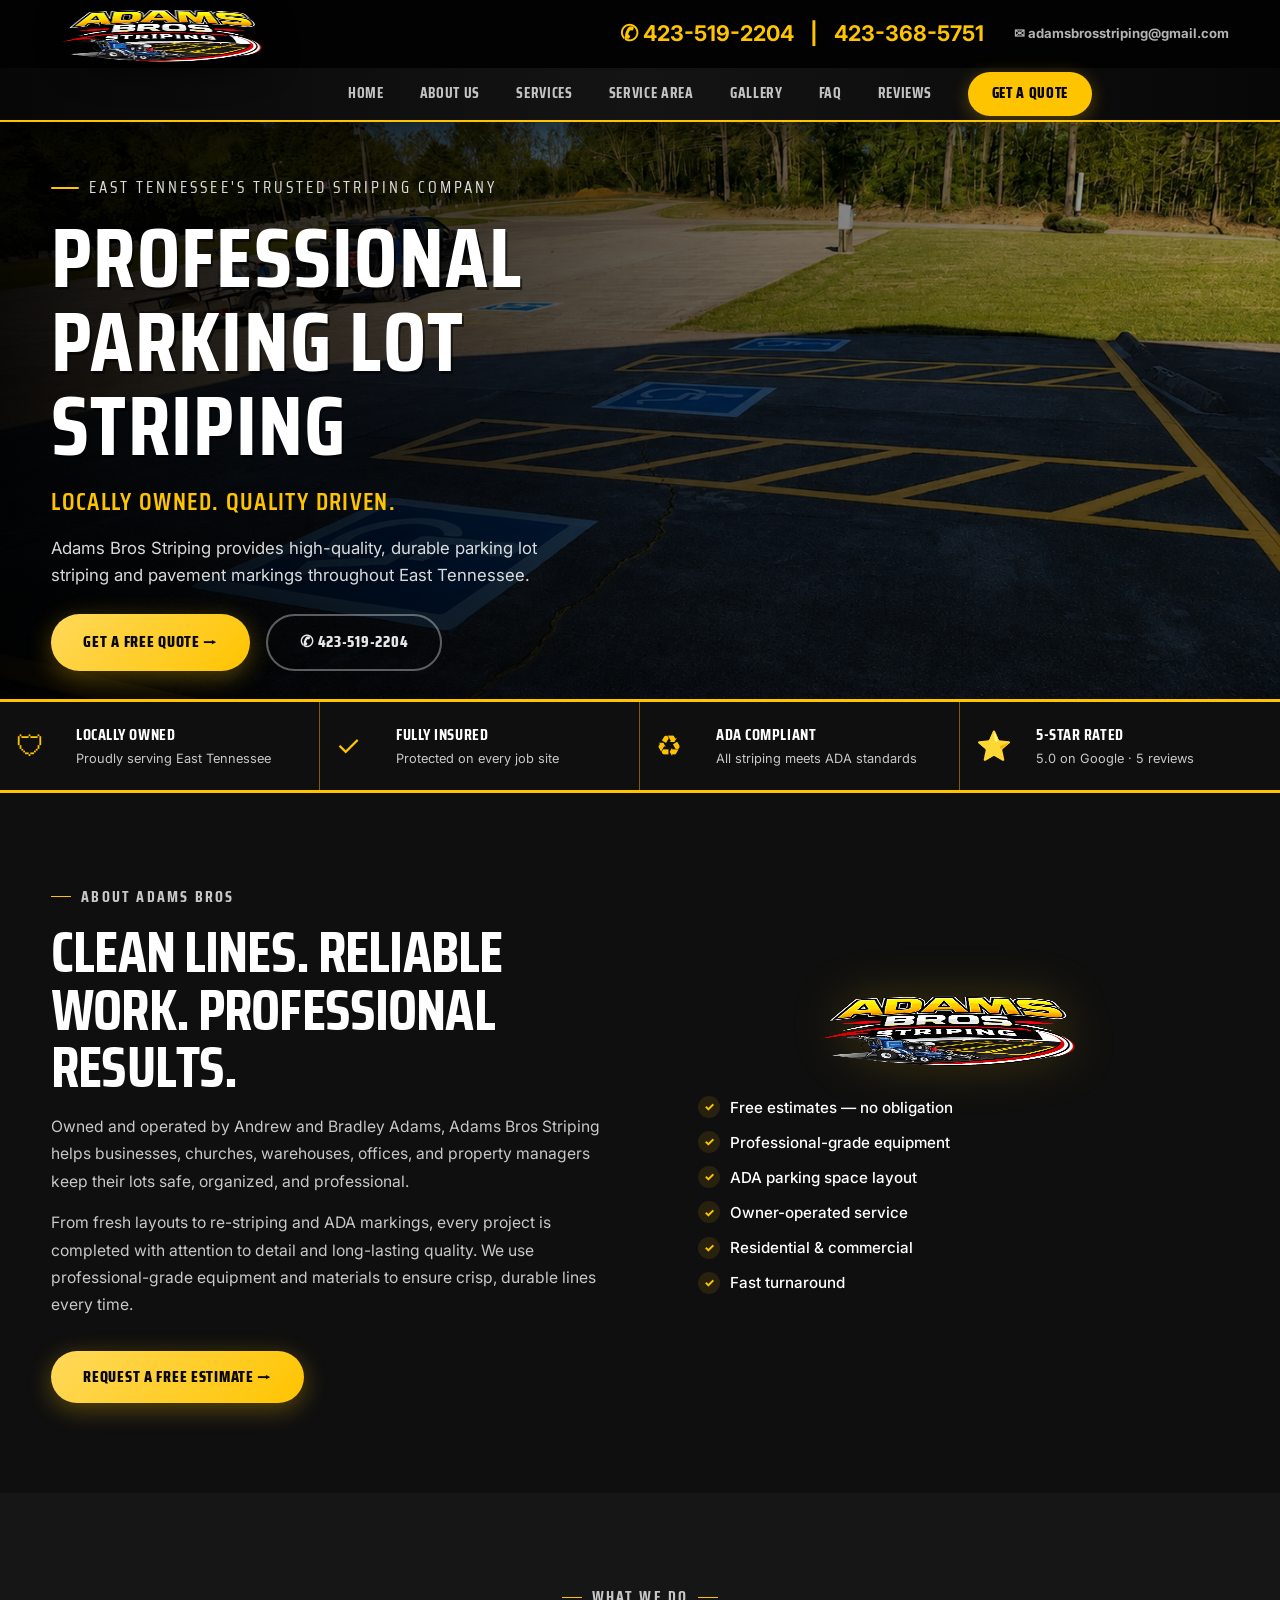
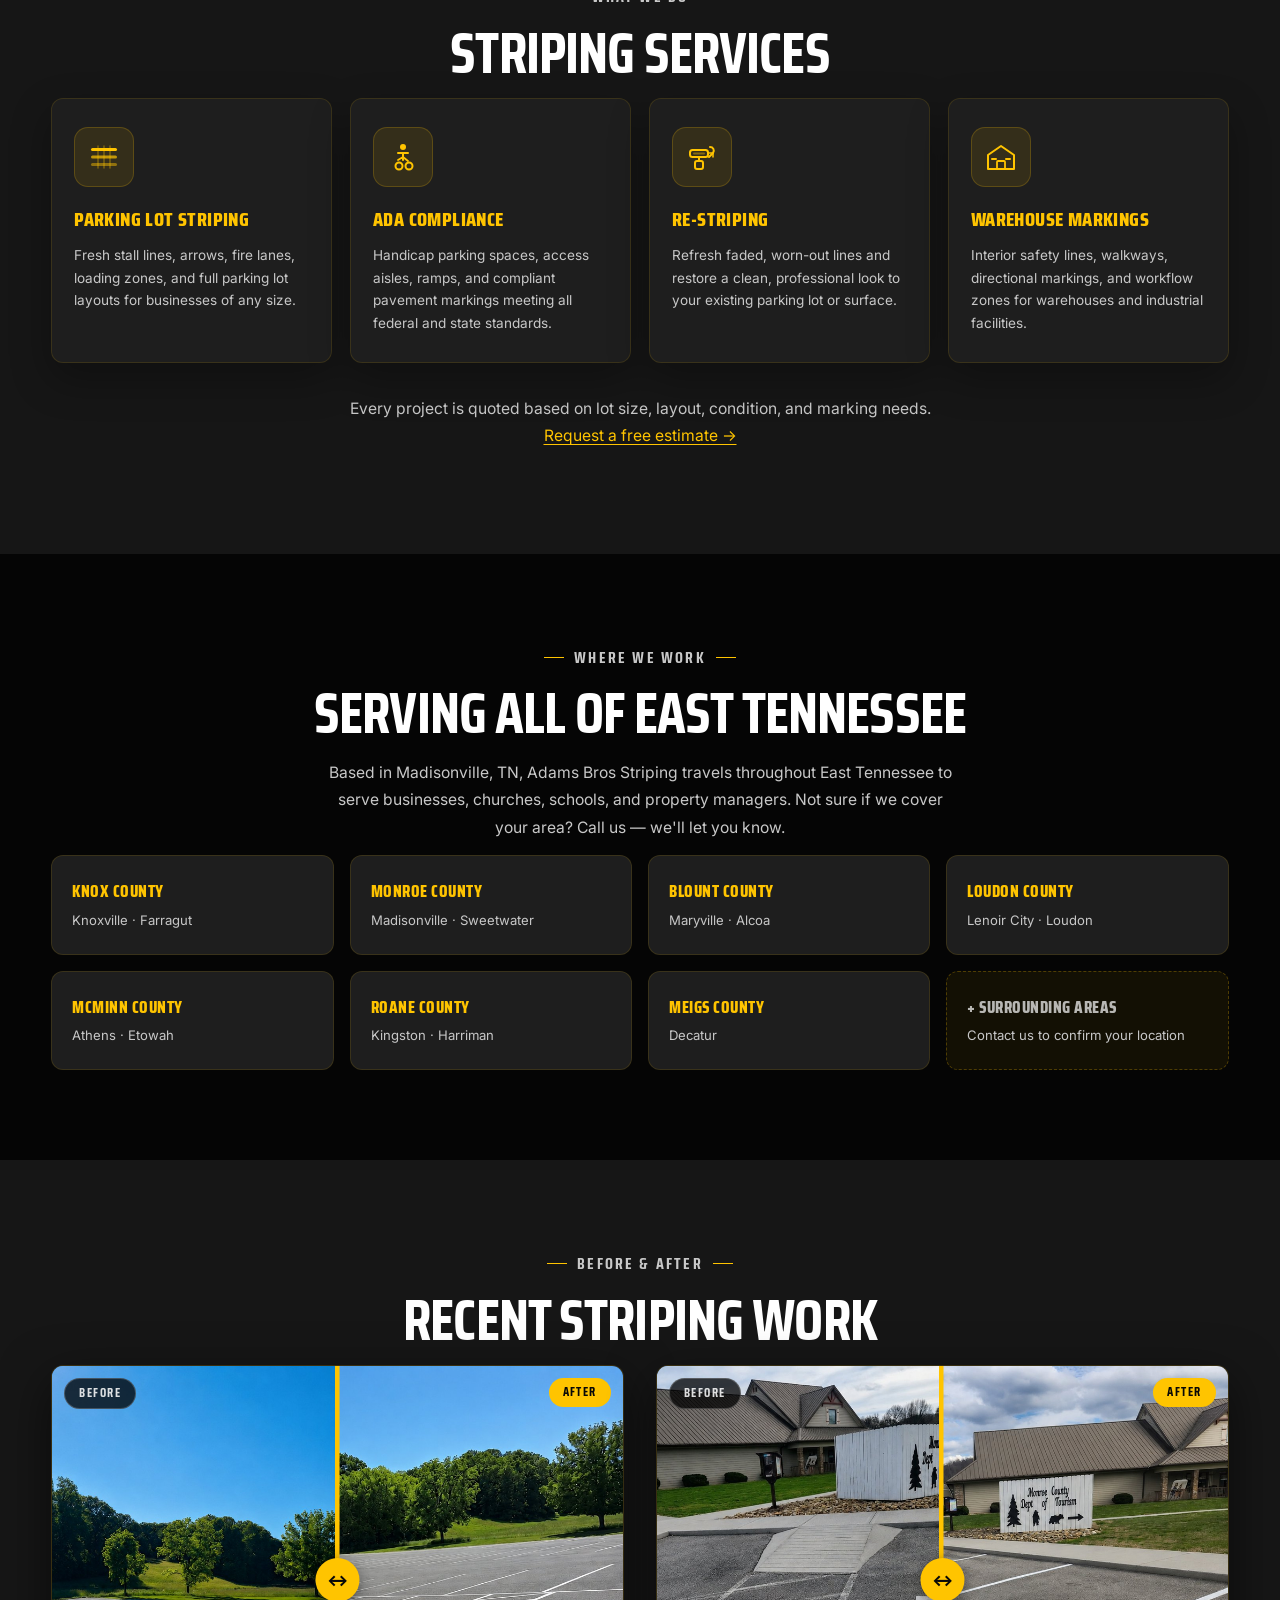
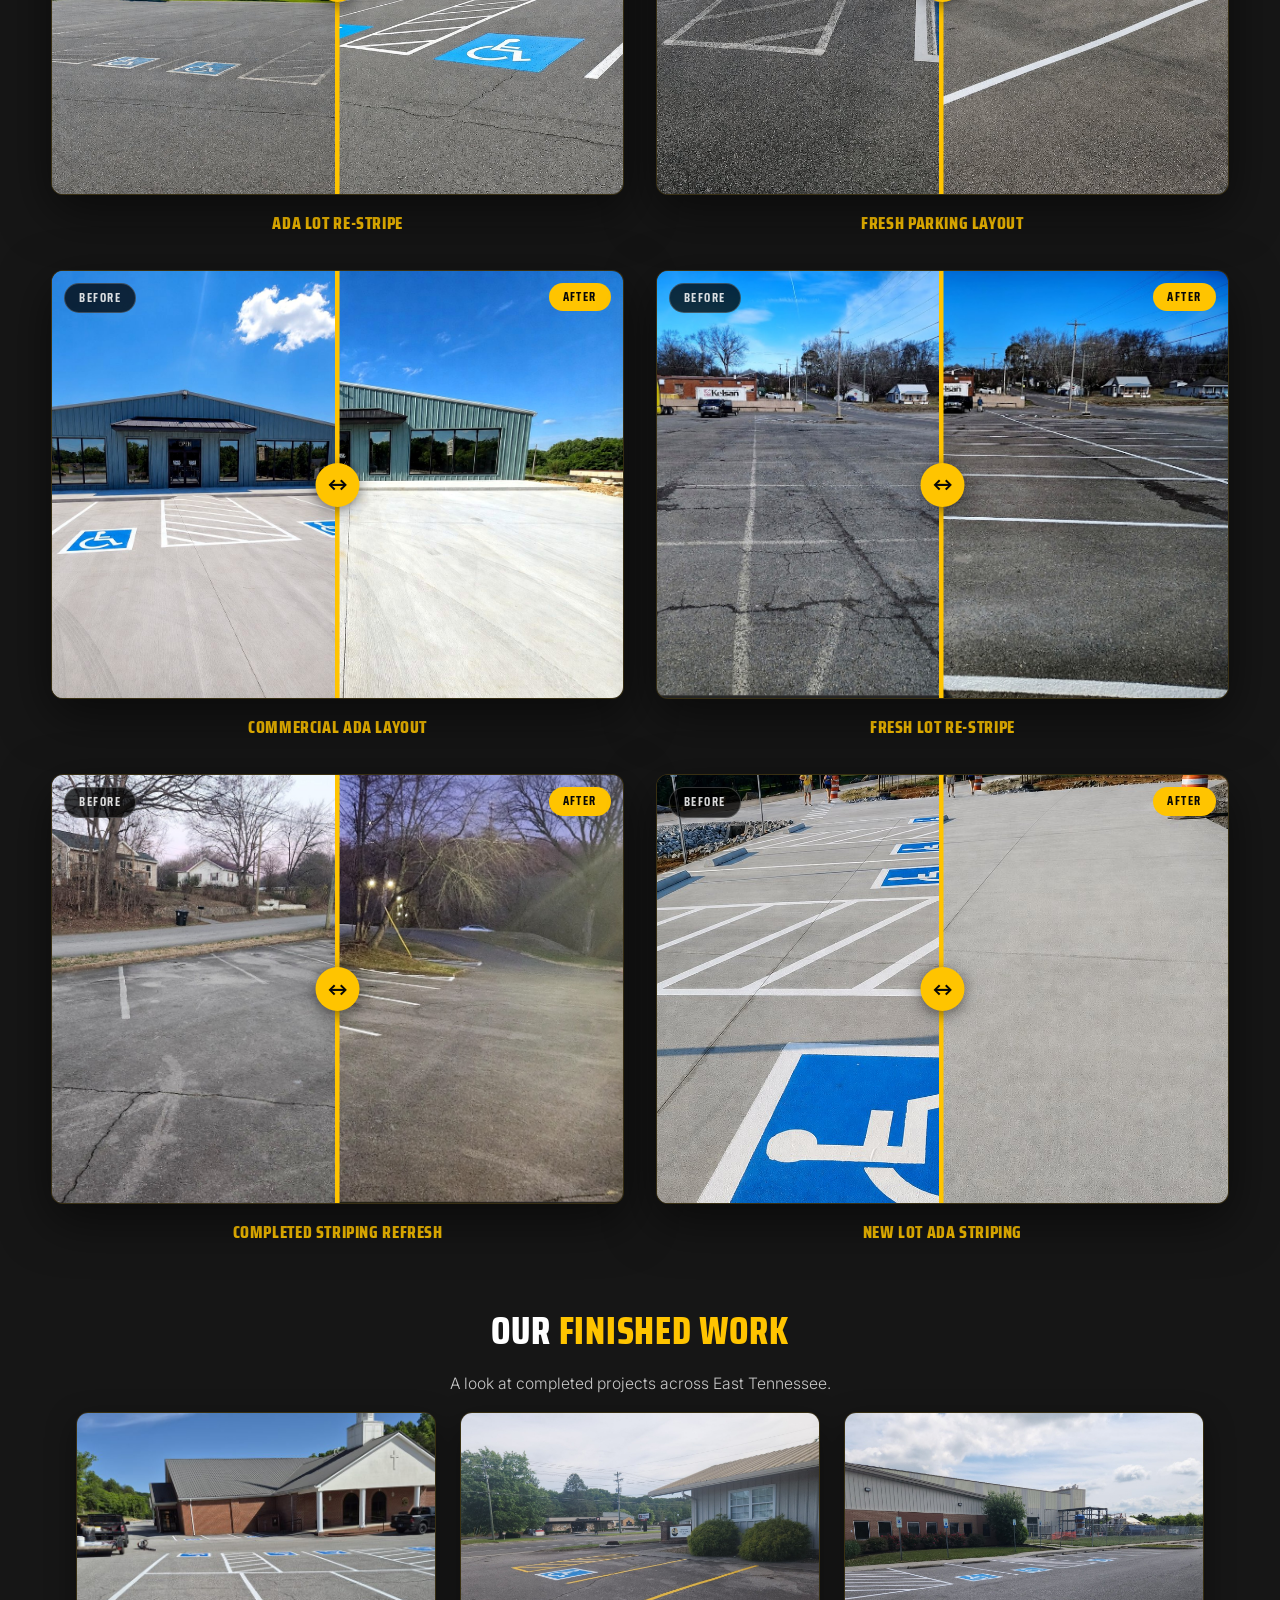
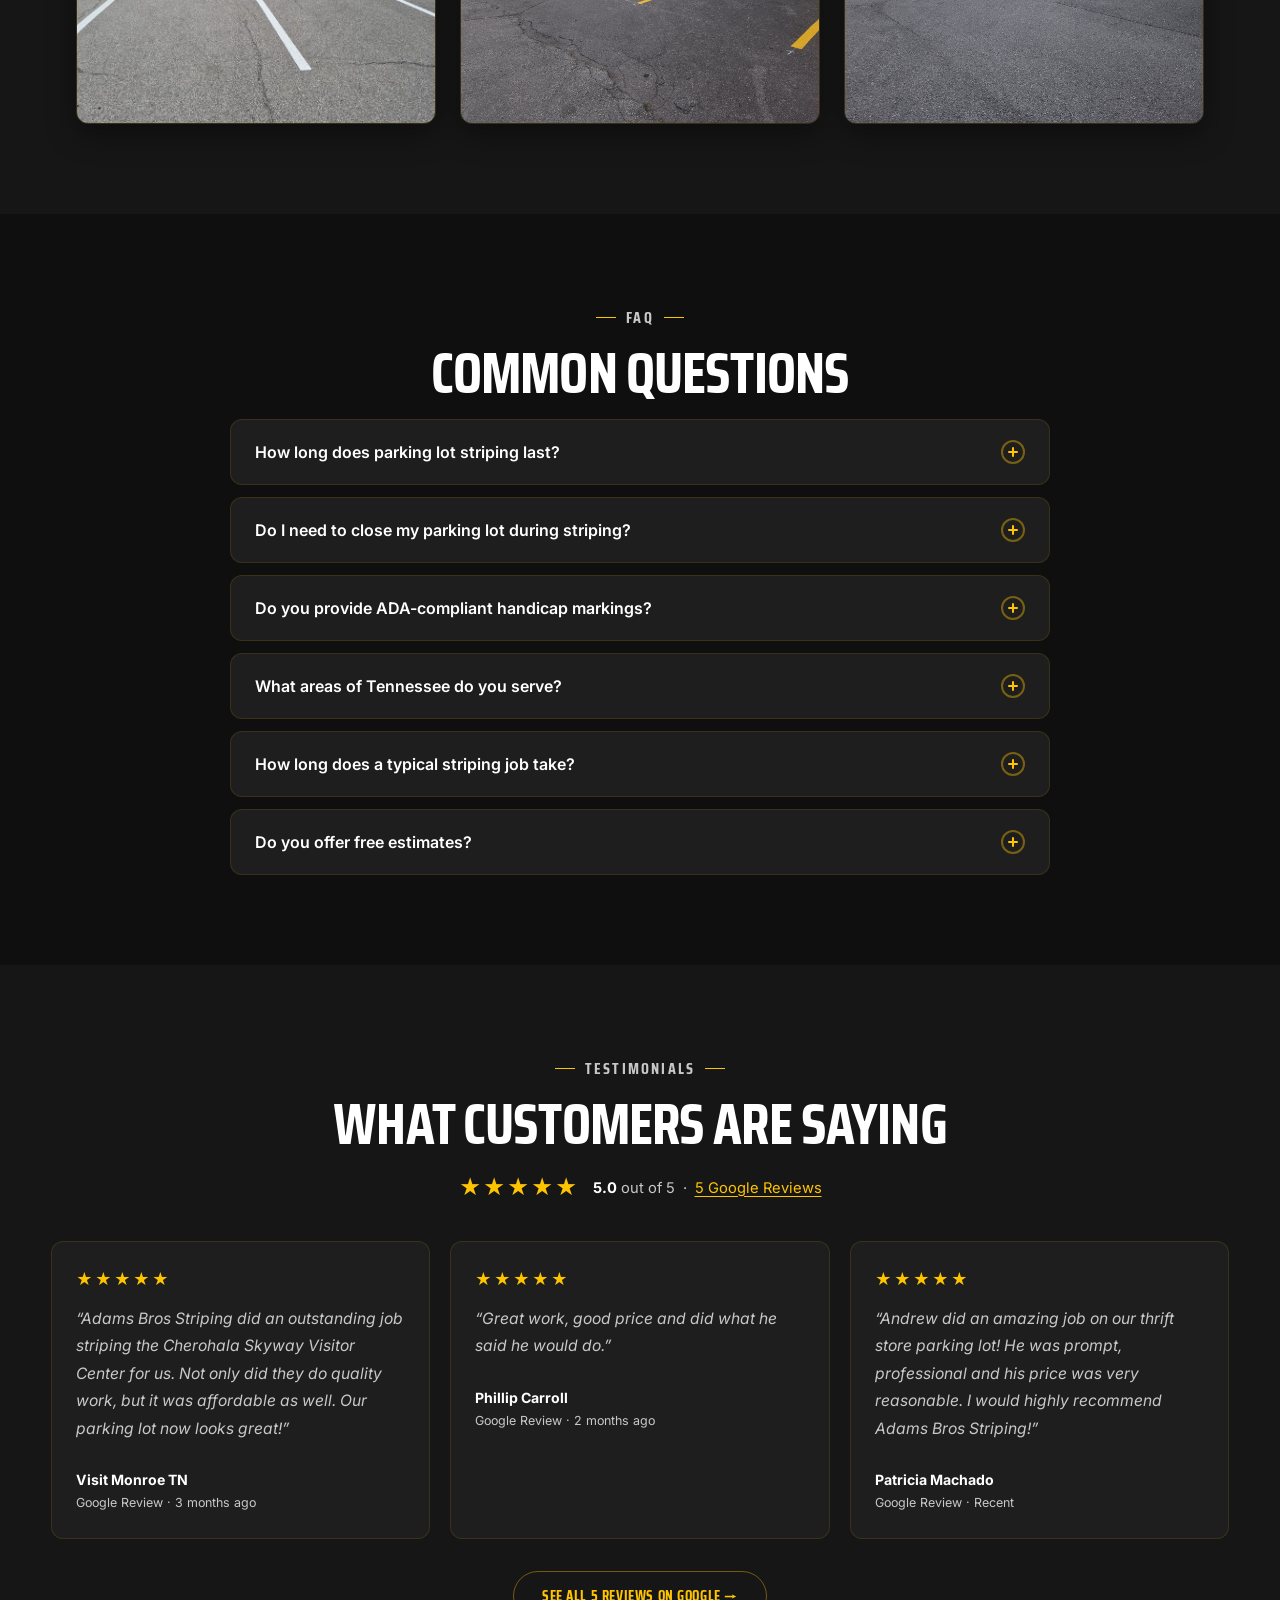
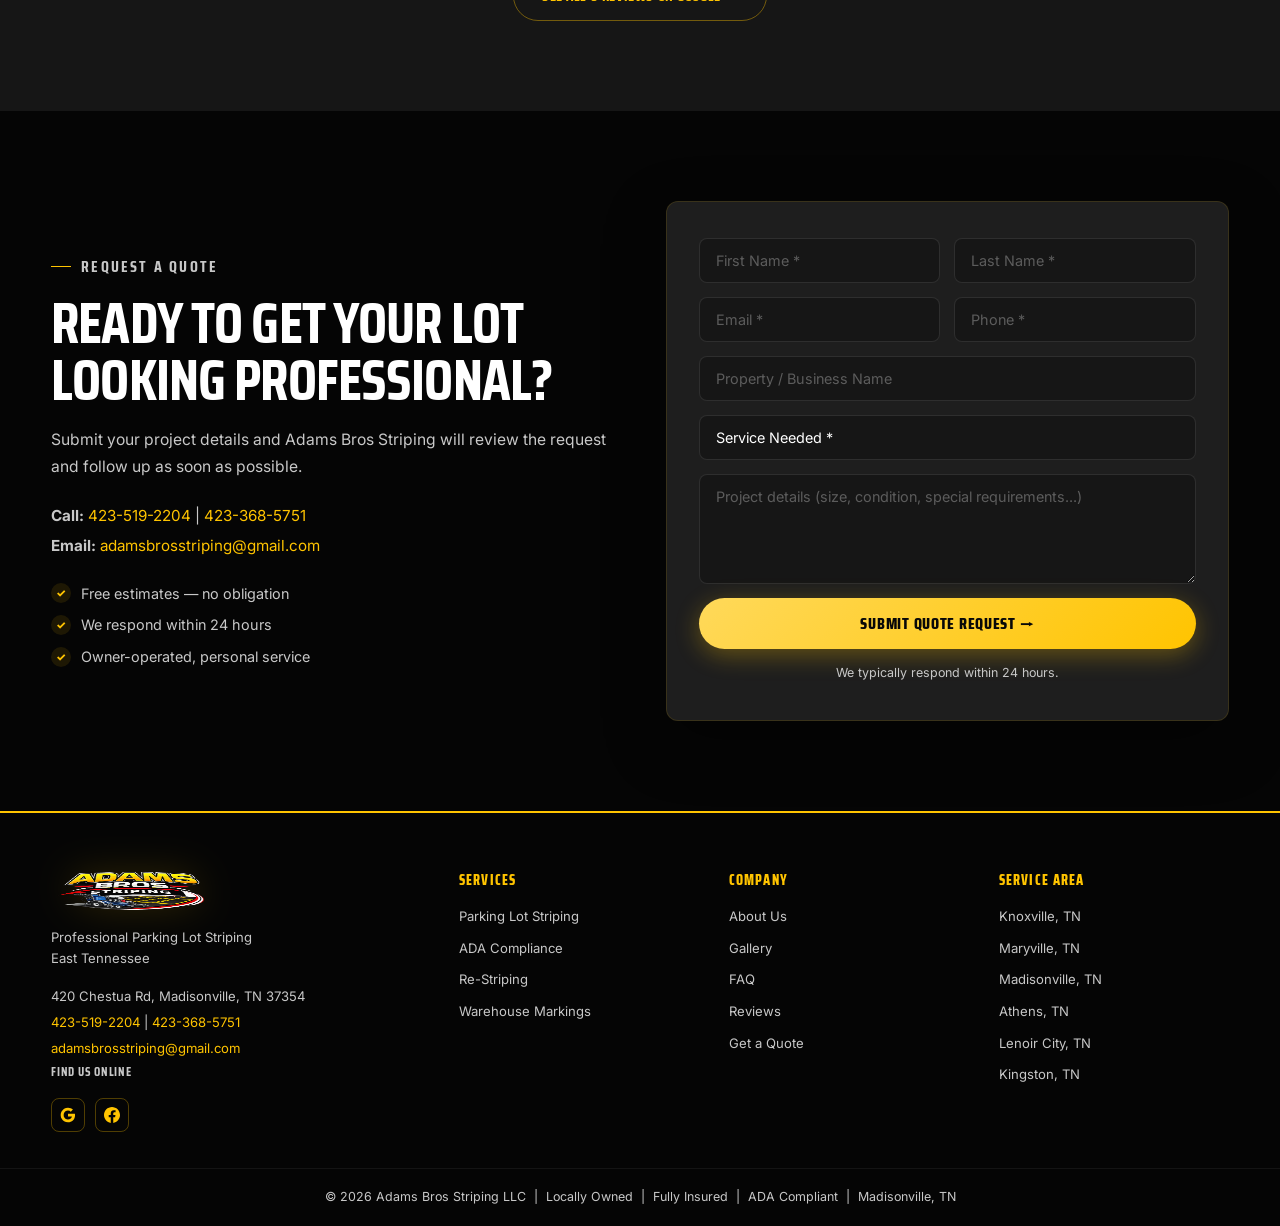
==== index.html @ 902387a0 "v16" ====
<!DOCTYPE html>

<html lang="en">
<head>
<meta charset="utf-8"/>
<meta content="width=device-width, initial-scale=1.0" name="viewport"/>
<title>Adams Bros Striping | Parking Lot Striping in East Tennessee</title>
<meta content="Adams Bros Striping delivers professional parking lot striping, ADA compliant markings, re-striping &amp; warehouse floor markings across East Tennessee. Free estimates — call 423-519-2204." name="description"/>
<link href="https://adamsstriping.com/" rel="canonical"/>
<meta content="website" property="og:type"/>
<meta content="https://adamsstriping.com/" property="og:url"/>
<meta content="Adams Bros Striping | Parking Lot Striping in East Tennessee" property="og:title"/>
<meta content="Professional parking lot striping, ADA markings &amp; re-striping throughout East Tennessee. Free estimates. Call 423-519-2204." property="og:description"/>
<meta content="https://adamsstriping.com/assets/hero-parking.png" property="og:image"/>
<meta content="en_US" property="og:locale"/>
<meta content="Adams Bros Striping" property="og:site_name"/>
<meta content="summary_large_image" name="twitter:card"/>
<meta content="Adams Bros Striping | Parking Lot Striping in East Tennessee" name="twitter:title"/>
<meta content="Professional parking lot striping, ADA markings &amp; re-striping throughout East Tennessee. Free estimates." name="twitter:description"/>
<meta content="https://adamsstriping.com/assets/hero-parking.png" name="twitter:image"/>
<meta content="US-TN" name="geo.region"/>
<meta content="Madisonville, Tennessee" name="geo.placename"/>
<meta content="35.5198;-84.3632" name="geo.position"/>
<meta content="35.5198, -84.3632" name="ICBM"/>
<link href="/favicon.ico" rel="icon" sizes="any"/>
<link href="/favicon-16x16.png" rel="icon" sizes="16x16" type="image/png"/>
<link href="/favicon-32x32.png" rel="icon" sizes="32x32" type="image/png"/>
<link href="/apple-touch-icon.png" rel="apple-touch-icon" sizes="180x180"/>
<link href="/site.webmanifest" rel="manifest"/>
<meta content="#000000" name="theme-color"/>
<link as="image" href="/assets/hero-parking.png" rel="preload"/>
<link href="https://fonts.googleapis.com" rel="preconnect"/>
<link crossorigin="" href="https://fonts.gstatic.com" rel="preconnect"/>
<link href="https://fonts.googleapis.com/css2?family=Saira+Condensed:wght@500;600;700;800&amp;family=Inter:wght@300;400;500;600;700&amp;display=swap" media="print" onload="this.media='all'" rel="stylesheet"/>
<noscript><link href="https://fonts.googleapis.com/css2?family=Saira+Condensed:wght@500;600;700;800&amp;family=Inter:wght@300;400;500;600;700&amp;display=swap" rel="stylesheet"/></noscript>
<script type="application/ld+json">{"@context":"https://schema.org","@type":["LocalBusiness","ProfessionalService"],"name":"Adams Bros Striping LLC","description":"Professional parking lot striping, ADA compliant markings, re-striping, and warehouse floor marking throughout East Tennessee.","url":"https://adamsstriping.com","telephone":"+14235192204","email":"adamsbrosstriping@gmail.com","image":"https://adamsstriping.com/assets/adams-bros-logo.png","logo":"https://adamsstriping.com/assets/adams-bros-logo.png","address":{"@type":"PostalAddress","streetAddress":"420 Chestua Rd","addressLocality":"Madisonville","addressRegion":"TN","postalCode":"37354","addressCountry":"US"},"geo":{"@type":"GeoCoordinates","latitude":35.5198,"longitude":-84.3632},"areaServed":[{"@type":"City","name":"Knoxville"},{"@type":"City","name":"Madisonville"},{"@type":"City","name":"Maryville"},{"@type":"City","name":"Athens"},{"@type":"City","name":"Lenoir City"},{"@type":"City","name":"Kingston"}],"openingHours":"Mo-Su 00:00-24:00","priceRange":"$$","aggregateRating":{"@type":"AggregateRating","ratingValue":"5.0","bestRating":"5","worstRating":"1","reviewCount":"5"},"review":[{"@type":"Review","author":{"@type":"Person","name":"Visit Monroe TN"},"reviewRating":{"@type":"Rating","ratingValue":"5"},"reviewBody":"Adams Bros Striping did an outstanding job striping the Cherohala Skyway Visitor Center for us. Not only did they do quality work, but it was affordable as well. Our parking lot now looks great!"},{"@type":"Review","author":{"@type":"Person","name":"Phillip Carroll"},"reviewRating":{"@type":"Rating","ratingValue":"5"},"reviewBody":"Great work, good price and did what he said he would do."},{"@type":"Review","author":{"@type":"Person","name":"Patricia Machado"},"reviewRating":{"@type":"Rating","ratingValue":"5"},"reviewBody":"Andrew did an amazing job on our thrift store parking lot! He was prompt, professional and his price was very reasonable. I would highly recommend Adams Bros Striping!"}],"hasOfferCatalog":{"@type":"OfferCatalog","name":"Striping Services","itemListElement":[{"@type":"Offer","itemOffered":{"@type":"Service","name":"Parking Lot Striping"}},{"@type":"Offer","itemOffered":{"@type":"Service","name":"ADA Compliance Markings"}},{"@type":"Offer","itemOffered":{"@type":"Service","name":"Re-Striping"}},{"@type":"Offer","itemOffered":{"@type":"Service","name":"Warehouse Floor Marking"}}]}}</script>
<script type="application/ld+json">{"@context":"https://schema.org","@type":"FAQPage","mainEntity":[{"@type":"Question","name":"How long does parking lot striping last?","acceptedAnswer":{"@type":"Answer","text":"Parking lot striping typically lasts 1-3 years depending on traffic volume, weather exposure, and pavement condition. High-traffic areas may need re-striping annually, while low-traffic lots can go 2-3 years between applications."}},{"@type":"Question","name":"Do I need to close my parking lot during striping?","acceptedAnswer":{"@type":"Answer","text":"Freshly striped sections need to dry for about 30-60 minutes before vehicle traffic. We can work in phases to keep most of your lot accessible, or schedule work during off-hours to minimize disruption."}},{"@type":"Question","name":"Do you provide ADA-compliant handicap markings?","acceptedAnswer":{"@type":"Answer","text":"Yes. All ADA markings we install meet federal and Tennessee state requirements, including proper stall dimensions, access aisles, signage placement guidelines, and van-accessible space requirements."}},{"@type":"Question","name":"What areas of Tennessee do you serve?","acceptedAnswer":{"@type":"Answer","text":"We serve all of East Tennessee including Knox County (Knoxville), Monroe County (Madisonville), Blount County (Maryville), Loudon County (Lenoir City), McMinn County (Athens), Roane County (Kingston), and surrounding communities."}},{"@type":"Question","name":"How long does a typical striping job take?","acceptedAnswer":{"@type":"Answer","text":"Most parking lot striping jobs are completed in a single day. Smaller lots take 2-4 hours; larger commercial properties or full re-layouts may take a full day."}},{"@type":"Question","name":"Do you offer free estimates?","acceptedAnswer":{"@type":"Answer","text":"Yes - all estimates are completely free with no obligation. Submit your project details through our quote form or call 423-519-2204."}}]}</script>
<link href="styles.css?v=17" rel="stylesheet"/>
<meta content="adams-striping-set6-added-2026-07-02" name="deploy-version"/></head>
<body>
<div aria-hidden="true" class="sticky-cta" id="stickyCta">
<a class="sticky-cta-btn" href="#quote">Get a Free Quote →</a>
</div>
<header class="site-header">
<div class="topbar">
<a aria-label="Adams Bros Striping Home" class="brand" href="#home">
<img alt="Adams Bros Striping logo" height="60" src="assets/adams-bros-logo.png" width="220"/>
</a>
<div class="top-contact">
<span>✆ <a href="tel:4235192204">423-519-2204</a></span>
<b>|</b>
<span><a href="tel:4233685751">423-368-5751</a></span>
<span class="mail">✉ <a href="mailto:adamsbrosstriping@gmail.com">adamsbrosstriping@gmail.com</a></span>
</div>
<button aria-controls="navMenu" aria-expanded="false" aria-label="Open navigation menu" class="menu-btn" id="menuBtn">
<span></span><span></span><span></span>
</button>
</div>
<nav aria-label="Main navigation" class="nav" id="navMenu">
<a href="#home">Home</a>
<a href="#about">About Us</a>
<a href="#services">Services</a>
<a href="#service-area">Service Area</a>
<a href="#gallery">Gallery</a>
<a href="#faq">FAQ</a>
<a href="#testimonials">Reviews</a>
<a class="quote-nav" href="#quote">Get a Quote</a>
</nav>
</header>
<main id="home">
<!-- ═══════════════════════════════════════════════════════
         HERO
    ═══════════════════════════════════════════════════════ -->
<section aria-label="Hero banner" class="hero">
<div aria-hidden="true" class="hero-overlay"></div>
<div class="hero-content">
<p class="hero-eyebrow">East Tennessee's Trusted Striping Company</p>
<h1>Professional<br/>Parking Lot Striping</h1>
<h2>Locally Owned. Quality Driven.</h2>
<p>Adams Bros Striping provides high-quality, durable parking lot striping and pavement markings throughout East Tennessee.</p>
<div class="hero-btns">
<a class="btn" href="#quote">Get a Free Quote →</a>
<a class="btn btn-outline" href="tel:4235192204">✆ 423-519-2204</a>
</div>
</div>
</section>
<!-- ═══════════════════════════════════════════════════════
         TRUST STRIP
    ═══════════════════════════════════════════════════════ -->
<section aria-label="Trust indicators" class="trust-strip">
<div><span aria-hidden="true">🛡</span><strong>Locally Owned</strong><small>Proudly serving East Tennessee</small></div>
<div><span aria-hidden="true">✓</span><strong>Fully Insured</strong><small>Protected on every job site</small></div>
<div><span aria-hidden="true">♻</span><strong>ADA Compliant</strong><small>All striping meets ADA standards</small></div>
<div><span aria-hidden="true">⭐</span><strong>5-Star Rated</strong><small>5.0 on Google · 5 reviews</small></div>
</section>
<!-- ═══════════════════════════════════════════════════════
         ABOUT
    ═══════════════════════════════════════════════════════ -->
<section class="section about" id="about">
<div class="container two-col">
<div class="reveal-left">
<p class="eyebrow">About Adams Bros</p>
<h2>Clean Lines. Reliable Work. Professional Results.</h2>
<p>Owned and operated by Andrew and Bradley Adams, Adams Bros Striping helps businesses, churches, warehouses, offices, and property managers keep their lots safe, organized, and professional.</p>
<p>From fresh layouts to re-striping and ADA markings, every project is completed with attention to detail and long-lasting quality. We use professional-grade equipment and materials to ensure crisp, durable lines every time.</p>
<!-- CREDIBILITY PLACEHOLDER: Add years in business here when ready.
               Example: <p class="credibility">Over [X] years serving East Tennessee.</p> -->
<a class="btn" href="#quote" style="margin-top:18px">Request a Free Estimate →</a>
</div>
<div class="info-card reveal-right">
<img alt="Adams Bros Striping" height="80" loading="lazy" src="assets/adams-bros-logo.png" width="280"/>
<ul>
<li>Free estimates — no obligation</li>
<li>Professional-grade equipment</li>
<li>ADA parking space layout</li>
<li>Owner-operated service</li>
<li>Residential &amp; commercial</li>
<li>Fast turnaround</li>
</ul>
</div>
</div>
</section>
<!-- ═══════════════════════════════════════════════════════
         SERVICES
    ═══════════════════════════════════════════════════════ -->
<section class="section services" id="services">
<div class="container">
<p class="eyebrow center">What We Do</p>
<h2 class="center-title">Striping Services</h2>
<div class="service-grid">
<!-- Parking Lot Striping -->
<article class="reveal">
<div aria-hidden="true" class="svc-icon">
<svg fill="none" viewbox="0 0 30 30" xmlns="http://www.w3.org/2000/svg">
<rect fill="#FFC400" height="3" rx="1.5" width="26" x="2" y="6"></rect>
<rect fill="#FFC400" height="3" opacity="0.7" rx="1.5" width="26" x="2" y="13.5"></rect>
<rect fill="#FFC400" height="3" opacity="0.45" rx="1.5" width="26" x="2" y="21"></rect>
<line opacity="0.35" stroke="#FFC400" stroke-linecap="round" stroke-width="1.5" x1="9" x2="9" y1="4" y2="26"></line>
<line opacity="0.35" stroke="#FFC400" stroke-linecap="round" stroke-width="1.5" x1="15" x2="15" y1="4" y2="26"></line>
<line opacity="0.35" stroke="#FFC400" stroke-linecap="round" stroke-width="1.5" x1="21" x2="21" y1="4" y2="26"></line>
</svg>
</div>
<h3>Parking Lot Striping</h3>
<p>Fresh stall lines, arrows, fire lanes, loading zones, and full parking lot layouts for businesses of any size.</p>
</article>
<!-- ADA Compliance -->
<article class="reveal">
<div aria-hidden="true" class="svc-icon">
<svg fill="none" viewbox="0 0 30 30" xmlns="http://www.w3.org/2000/svg">
<circle cx="15" cy="5" fill="#FFC400" r="3"></circle>
<path d="M10 11h10" stroke="#FFC400" stroke-linecap="round" stroke-width="2"></path>
<path d="M15 11v7" stroke="#FFC400" stroke-linecap="round" stroke-width="2"></path>
<path d="M10 18l5-3 5 4" stroke="#FFC400" stroke-linecap="round" stroke-linejoin="round" stroke-width="1.8"></path>
<circle cx="11" cy="24" r="3.5" stroke="#FFC400" stroke-width="2"></circle>
<circle cx="21" cy="24" r="3.5" stroke="#FFC400" stroke-width="2"></circle>
</svg>
</div>
<h3>ADA Compliance</h3>
<p>Handicap parking spaces, access aisles, ramps, and compliant pavement markings meeting all federal and state standards.</p>
</article>
<!-- Re-Striping -->
<article class="reveal">
<div aria-hidden="true" class="svc-icon">
<svg fill="none" viewbox="0 0 30 30" xmlns="http://www.w3.org/2000/svg">
<rect height="7" rx="2.5" stroke="#FFC400" stroke-width="2" width="18" x="3" y="8"></rect>
<rect fill="#FFC400" height="2" opacity="0.4" rx="1" width="12" x="6" y="10.5"></rect>
<path d="M12 15v4" stroke="#FFC400" stroke-linecap="round" stroke-width="2"></path>
<rect height="8" rx="2" stroke="#FFC400" stroke-width="2" width="8" x="8" y="19"></rect>
<path d="M23 5 C26 5 28 8 26 11 L22 15" stroke="#FFC400" stroke-linecap="round" stroke-width="2"></path>
<path d="M22 11 L26 11 L26 15" stroke="#FFC400" stroke-linecap="round" stroke-linejoin="round" stroke-width="1.5"></path>
</svg>
</div>
<h3>Re-Striping</h3>
<p>Refresh faded, worn-out lines and restore a clean, professional look to your existing parking lot or surface.</p>
</article>
<!-- Warehouse Markings -->
<article class="reveal">
<div aria-hidden="true" class="svc-icon">
<svg fill="none" viewbox="0 0 30 30" xmlns="http://www.w3.org/2000/svg">
<path d="M2 27h26M2 27V13L15 4l13 9v14" stroke="#FFC400" stroke-linecap="round" stroke-linejoin="round" stroke-width="2"></path>
<rect height="8" rx="1" stroke="#FFC400" stroke-width="1.8" width="8" x="11" y="19"></rect>
<path d="M6 17h4M20 17h4" stroke="#FFC400" stroke-linecap="round" stroke-width="2"></path>
</svg>
</div>
<h3>Warehouse Markings</h3>
<p>Interior safety lines, walkways, directional markings, and workflow zones for warehouses and industrial facilities.</p>
</article>
</div>
<!-- Pricing guidance — no hard prices, just transparency -->
<p class="pricing-note">Every project is quoted based on lot size, layout, condition, and marking needs. <a href="#quote">Request a free estimate →</a></p>
</div>
</section>
<!-- ═══════════════════════════════════════════════════════
         SERVICE AREA
    ═══════════════════════════════════════════════════════ -->
<section class="section service-area-section" id="service-area">
<div class="container">
<p class="eyebrow center">Where We Work</p>
<h2 class="center-title">Serving All of East Tennessee</h2>
<p class="area-intro">Based in Madisonville, TN, Adams Bros Striping travels throughout East Tennessee to serve businesses, churches, schools, and property managers. Not sure if we cover your area? Call us — we'll let you know.</p>
<div class="area-grid">
<div class="area-card reveal"><strong>Knox County</strong><span>Knoxville · Farragut</span></div>
<div class="area-card reveal"><strong>Monroe County</strong><span>Madisonville · Sweetwater</span></div>
<div class="area-card reveal"><strong>Blount County</strong><span>Maryville · Alcoa</span></div>
<div class="area-card reveal"><strong>Loudon County</strong><span>Lenoir City · Loudon</span></div>
<div class="area-card reveal"><strong>McMinn County</strong><span>Athens · Etowah</span></div>
<div class="area-card reveal"><strong>Roane County</strong><span>Kingston · Harriman</span></div>
<div class="area-card reveal"><strong>Meigs County</strong><span>Decatur</span></div>
<div class="area-card area-card--more reveal"><strong>+ Surrounding Areas</strong><span>Contact us to confirm your location</span></div>
</div>
</div>
</section>
<!-- ═══════════════════════════════════════════════════════
         GALLERY
    ═══════════════════════════════════════════════════════ -->
<section class="section gallery" id="gallery">
<div class="container">
<p class="eyebrow center">Before &amp; After</p>
<h2 class="center-title">Recent Striping Work</h2>
<!-- ── Before/After Sliders ──
             To add more projects: duplicate a .ba-card block below.
             Keep images at ~800x600px for best performance.
             Use loading="lazy" on all except the first visible slider. -->
<div class="before-after-grid">
<div class="ba-card reveal">
<div aria-label="Before and after: ADA Lot Re-Stripe. Drag to compare." class="ba-slider" role="img" tabindex="0">
<img alt="Parking lot before ADA re-striping" loading="lazy" src="assets/gallery-01.png"/>
<div class="ba-after"><img alt="Parking lot after ADA re-striping" loading="lazy" src="assets/gallery-02.png"/></div>
<div aria-hidden="true" class="ba-handle"></div>
<span aria-hidden="true" class="label before">Before</span>
<span aria-hidden="true" class="label after">After</span>
</div>
<h3>ADA Lot Re-Stripe</h3>
</div>

<div class="ba-card reveal">
<div aria-label="Before and after: Fresh Parking Layout. Drag to compare." class="ba-slider" role="img" tabindex="0">
<img alt="Parking lot before fresh striping layout" loading="lazy" src="assets/gallery-03.png"/>
<div class="ba-after"><img alt="Parking lot after fresh striping layout" loading="lazy" src="assets/gallery-04.png"/></div>
<div aria-hidden="true" class="ba-handle"></div>
<span aria-hidden="true" class="label before">Before</span>
<span aria-hidden="true" class="label after">After</span>
</div>
<h3>Fresh Parking Layout</h3>
</div>

<div class="ba-card reveal">
<div aria-label="Before and after: Commercial ADA Layout. Drag to compare." class="ba-slider" role="img" tabindex="0">
<img alt="Commercial parking lot before ADA layout striping" loading="lazy" src="assets/new-project-before.jpg"/>
<div class="ba-after"><img alt="Commercial parking lot after ADA layout striping" loading="lazy" src="assets/new-project-after.jpg"/></div>
<div aria-hidden="true" class="ba-handle"></div>
<span aria-hidden="true" class="label before">Before</span>
<span aria-hidden="true" class="label after">After</span>
</div>
<h3>Commercial ADA Layout</h3>
</div>

<div class="ba-card reveal">
<div aria-label="Before and after: Fresh Lot Re-Stripe. Drag to compare." class="ba-slider" role="img" tabindex="0">
<img alt="Parking lot before fresh lot re-striping" loading="lazy" src="assets/set4-after.jpg"/>
<div class="ba-after"><img alt="Parking lot after fresh lot re-striping" loading="lazy" src="assets/set4-before.jpg"/></div>
<div aria-hidden="true" class="ba-handle"></div>
<span aria-hidden="true" class="label before">Before</span>
<span aria-hidden="true" class="label after">After</span>
</div>
<h3>Fresh Lot Re-Stripe</h3>
</div>

<div class="ba-card reveal">
<div aria-label="Before and after: Completed Striping Refresh. Drag to compare." class="ba-slider" role="img" tabindex="0">
<img alt="Parking lot before completed striping refresh" loading="lazy" src="assets/set5-after.jpg"/>
<div class="ba-after"><img alt="Parking lot after completed striping refresh" loading="lazy" src="assets/set5-before.jpg"/></div>
<div aria-hidden="true" class="ba-handle"></div>
<span aria-hidden="true" class="label before">Before</span>
<span aria-hidden="true" class="label after">After</span>
</div>
<h3>Completed Striping Refresh</h3>
</div>

<div class="ba-card reveal">
<div aria-label="Before and after: New Lot ADA Striping. Drag to compare." class="ba-slider" role="img" tabindex="0">
<img alt="New concrete parking lot before ADA striping" loading="lazy" src="assets/set6-before.jpg"/>
<div class="ba-after"><img alt="New concrete parking lot after ADA striping with handicap symbols" loading="lazy" src="assets/set6-after.jpg"/></div>
<div aria-hidden="true" class="ba-handle"></div>
<span aria-hidden="true" class="label before">Before</span>
<span aria-hidden="true" class="label after">After</span>
</div>
<h3>New Lot ADA Striping</h3>
</div>
</div>
<!-- Finished Work Photos -->
<div class="our-work-section">
<h3 class="our-work-title reveal">Our <span>Finished Work</span></h3>
<p class="our-work-sub reveal">A look at completed projects across East Tennessee.</p>
<div class="photo-grid">
<div class="photo-card reveal">
<img alt="Completed church parking lot striping in East Tennessee" height="330" loading="lazy" src="assets/gallery-07.jpg" width="380"/>
<div aria-hidden="true" class="photo-card-overlay"></div>
<div class="photo-card-label">Church Parking Lot</div>
</div>
<div class="photo-card reveal">
<img alt="Completed yellow ADA parking lines beside building" height="330" loading="lazy" src="assets/finished-work-02.jpg" width="380"/>
<div aria-hidden="true" class="photo-card-overlay"></div>
<div class="photo-card-label">Business Lot Markings</div>
</div>
<div class="photo-card reveal">
<img alt="Completed white ADA parking lot striping at industrial building" height="330" loading="lazy" src="assets/finished-work-03.jpg" width="380"/>
<div aria-hidden="true" class="photo-card-overlay"></div>
<div class="photo-card-label">Commercial ADA Spaces</div>
</div>
</div>
</div>
</div>
</section>
<!-- ═══════════════════════════════════════════════════════
         FAQ
    ═══════════════════════════════════════════════════════ -->
<section class="section faq-section" id="faq">
<div class="container">
<p class="eyebrow center">FAQ</p>
<h2 class="center-title">Common Questions</h2>
<div class="faq-list">
<div class="faq-item reveal">
<button aria-expanded="false" class="faq-q">How long does parking lot striping last?<span aria-hidden="true" class="faq-icon"></span></button>
<div class="faq-a" hidden=""><p>Parking lot striping typically lasts 1–3 years depending on traffic volume, weather exposure, and pavement condition. High-traffic areas may need re-striping annually, while low-traffic lots can go 2–3 years between applications.</p></div>
</div>
<div class="faq-item reveal">
<button aria-expanded="false" class="faq-q">Do I need to close my parking lot during striping?<span aria-hidden="true" class="faq-icon"></span></button>
<div class="faq-a" hidden=""><p>Freshly striped sections need to dry for about 30–60 minutes before vehicle traffic. We can work in phases to keep most of your lot accessible, or schedule work during off-hours to minimize disruption to your business.</p></div>
</div>
<div class="faq-item reveal">
<button aria-expanded="false" class="faq-q">Do you provide ADA-compliant handicap markings?<span aria-hidden="true" class="faq-icon"></span></button>
<div class="faq-a" hidden=""><p>Yes. All ADA markings we install meet federal and Tennessee state requirements, including proper stall dimensions, access aisles, signage placement guidelines, and van-accessible space requirements.</p></div>
</div>
<div class="faq-item reveal">
<button aria-expanded="false" class="faq-q">What areas of Tennessee do you serve?<span aria-hidden="true" class="faq-icon"></span></button>
<div class="faq-a" hidden=""><p>We serve all of East Tennessee including Knox County (Knoxville), Monroe County (Madisonville), Blount County (Maryville), Loudon County (Lenoir City), McMinn County (Athens), Roane County (Kingston), and surrounding communities. <a href="#quote">Contact us</a> to confirm your location.</p></div>
</div>
<div class="faq-item reveal">
<button aria-expanded="false" class="faq-q">How long does a typical striping job take?<span aria-hidden="true" class="faq-icon"></span></button>
<div class="faq-a" hidden=""><p>Most parking lot striping jobs are completed in a single day. Smaller lots take 2–4 hours; larger commercial properties or full re-layouts may take a full day. We'll give you a time estimate when we review your lot.</p></div>
</div>
<div class="faq-item reveal">
<button aria-expanded="false" class="faq-q">Do you offer free estimates?<span aria-hidden="true" class="faq-icon"></span></button>
<div class="faq-a" hidden=""><p>Yes — all estimates are completely free with no obligation. Submit your project details through our <a href="#quote">quote form</a> or call us at <a href="tel:4235192204">423-519-2204</a> and we'll provide a fair, honest quote.</p></div>
</div>
</div>
</div>
</section>
<!-- ═══════════════════════════════════════════════════════
         TESTIMONIALS
    ═══════════════════════════════════════════════════════ -->
<section class="section testimonials" id="testimonials">
<div class="container">
<p class="eyebrow center">Testimonials</p>
<h2 class="center-title">What Customers Are Saying</h2>
<div class="rating-summary reveal">
<div aria-label="5 out of 5 stars" class="rating-stars">★★★★★</div>
<div class="rating-text"><strong>5.0</strong> out of 5  ·  <a href="https://www.google.com/maps/search/Adams+Bros+Striping+Madisonville+TN" rel="noopener noreferrer" target="_blank">5 Google Reviews</a></div>
</div>
<div class="review-grid">
<blockquote class="reveal">
<div aria-label="5 stars" class="stars">★★★★★</div>
<p>“Adams Bros Striping did an outstanding job striping the Cherohala Skyway Visitor Center for us. Not only did they do quality work, but it was affordable as well. Our parking lot now looks great!”</p>
<cite>Visit Monroe TN <span>Google Review · 3 months ago</span></cite>
</blockquote>
<blockquote class="reveal">
<div aria-label="5 stars" class="stars">★★★★★</div>
<p>“Great work, good price and did what he said he would do.”</p>
<cite>Phillip Carroll <span>Google Review · 2 months ago</span></cite>
</blockquote>
<blockquote class="reveal">
<div aria-label="5 stars" class="stars">★★★★★</div>
<p>“Andrew did an amazing job on our thrift store parking lot! He was prompt, professional and his price was very reasonable. I would highly recommend Adams Bros Striping!”</p>
<cite>Patricia Machado <span>Google Review · Recent</span></cite>
</blockquote>
</div>
<div class="testimonials-cta reveal">
<a class="btn-ghost" href="https://www.google.com/maps/search/Adams+Bros+Striping+Madisonville+TN" rel="noopener noreferrer" target="_blank">See All 5 Reviews on Google →</a>
</div>
</div>
</section>
<!-- ═══════════════════════════════════════════════════════
         QUOTE FORM
    ═══════════════════════════════════════════════════════ -->
<section class="section quote-section" id="quote">
<div class="container two-col">
<div class="reveal-left">
<p class="eyebrow">Request a Quote</p>
<h2>Ready to get your lot looking professional?</h2>
<p>Submit your project details and Adams Bros Striping will review the request and follow up as soon as possible.</p>
<div class="quote-contact">
<strong>Call:</strong> <a href="tel:4235192204">423-519-2204</a> | <a href="tel:4233685751">423-368-5751</a><br/>
<strong>Email:</strong> <a href="mailto:adamsbrosstriping@gmail.com">adamsbrosstriping@gmail.com</a>
</div>
<ul class="quote-trust">
<li>Free estimates — no obligation</li>
<li>We respond within 24 hours</li>
<li>Owner-operated, personal service</li>
</ul>
</div>
<form action="/thank-you.html" class="quote-form reveal-right" data-netlify="true" method="POST" name="quote-request" netlify-honeypot="bot-field">
<input name="form-name" type="hidden" value="quote-request"/>
<p class="hidden"><label>Don't fill this out: <input name="bot-field"/></label></p>
<div class="form-row">
<div class="form-field">
<label class="visually-hidden" for="first_name">First Name</label>
<input autocomplete="given-name" id="first_name" name="first_name" placeholder="First Name *" required=""/>
</div>
<div class="form-field">
<label class="visually-hidden" for="last_name">Last Name</label>
<input autocomplete="family-name" id="last_name" name="last_name" placeholder="Last Name *" required=""/>
</div>
</div>
<div class="form-row">
<div class="form-field">
<label class="visually-hidden" for="email">Email Address</label>
<input autocomplete="email" id="email" name="email" placeholder="Email *" required="" type="email"/>
</div>
<div class="form-field">
<label class="visually-hidden" for="phone">Phone Number</label>
<input autocomplete="tel" id="phone" name="phone" placeholder="Phone *" required="" type="tel"/>
</div>
</div>
<div class="form-field">
<label class="visually-hidden" for="property_name">Property or Business Name</label>
<input autocomplete="organization" id="property_name" name="property_name" placeholder="Property / Business Name"/>
</div>
<div class="form-field">
<label class="visually-hidden" for="service">Service Needed</label>
<select id="service" name="service" required="">
<option value="">Service Needed *</option>
<option>Parking Lot Striping</option>
<option>ADA Compliance Markings</option>
<option>Re-Striping / Refresh</option>
<option>Warehouse Floor Marking</option>
<option>Road / Curb Markings</option>
<option>Other / Not Sure</option>
</select>
</div>
<div class="form-field">
<label class="visually-hidden" for="message">Project Details</label>
<textarea id="message" name="message" placeholder="Project details (size, condition, special requirements...)"></textarea>
</div>
<button class="btn" type="submit">Submit Quote Request →</button>
<small>We typically respond within 24 hours.</small>
</form>
</div>
</section>
</main>
<!-- ═══════════════════════════════════════════════════════
       BLOG / RESOURCES — Future Section
       Uncomment and populate when ready to add articles.
       Suggested topics:
         - Parking lot maintenance tips
         - ADA parking lot requirements in Tennessee
         - Why fresh striping improves safety
         - When should a business restripe their lot?
  ═══════════════════════════════════════════════════════
  <section id="resources" class="section resources-section">
    <div class="container">
      <p class="eyebrow center">Resources</p>
      <h2 class="center-title">Parking Lot Tips & Guides</h2>
      <div class="blog-grid">
        <article class="blog-card">
          <h3><a href="#">Article Title Here</a></h3>
          <p>Short excerpt or description of the article.</p>
          <a href="#" class="btn-ghost">Read More &rarr;</a>
        </article>
      </div>
    </div>
  </section>
  -->
<footer>
<div class="container footer-inner">
<div class="footer-brand">
<img alt="Adams Bros Striping" height="44" loading="lazy" src="assets/adams-bros-logo.png" width="160"/>
<p class="footer-tagline">Professional Parking Lot Striping<br/>East Tennessee</p>
<address class="footer-address">
          420 Chestua Rd, Madisonville, TN 37354<br/>
<a href="tel:4235192204">423-519-2204</a> | <a href="tel:4233685751">423-368-5751</a><br/>
<a href="mailto:adamsbrosstriping@gmail.com">adamsbrosstriping@gmail.com</a>
</address>
<!-- Social + Google Business Links -->
<div class="footer-social-label">Find Us Online</div>
<div class="footer-social">
<!-- GOOGLE BUSINESS PROFILE — swap the href below with the real GMB URL when available -->
<a aria-label="Adams Bros Striping on Google Maps" href="https://www.google.com/maps/search/Adams+Bros+Striping+Madisonville+TN" rel="noopener noreferrer" target="_blank" title="Google Business Profile">
<svg aria-hidden="true" fill="currentColor" height="16" viewbox="0 0 24 24" width="16"><path d="M22.56 12.25c0-.78-.07-1.53-.2-2.25H12v4.26h5.92c-.26 1.37-1.04 2.53-2.21 3.31v2.77h3.57c2.08-1.92 3.28-4.74 3.28-8.09z"></path><path d="M12 23c2.97 0 5.46-.98 7.28-2.66l-3.57-2.77c-.98.66-2.23 1.06-3.71 1.06-2.86 0-5.29-1.93-6.16-4.53H2.18v2.84C3.99 20.53 7.7 23 12 23z"></path><path d="M5.84 14.09c-.22-.66-.35-1.36-.35-2.09s.13-1.43.35-2.09V7.07H2.18C1.43 8.55 1 10.22 1 12s.43 3.45 1.18 4.93l3.66-2.84z"></path><path d="M12 5.38c1.62 0 3.06.56 4.21 1.64l3.15-3.15C17.45 2.09 14.97 1 12 1 7.7 1 3.99 3.47 2.18 7.07l3.66 2.84c.87-2.6 3.3-4.53 6.16-4.53z"></path></svg>
</a>
<!-- FACEBOOK — add real Facebook page URL here when available -->
<a aria-label="Adams Bros Striping on Facebook" href="https://www.facebook.com" rel="noopener noreferrer" target="_blank" title="Facebook">
<svg aria-hidden="true" fill="currentColor" height="16" viewbox="0 0 24 24" width="16"><path d="M24 12.073c0-6.627-5.373-12-12-12s-12 5.373-12 12c0 5.99 4.388 10.954 10.125 11.854v-8.385H7.078v-3.47h3.047V9.43c0-3.007 1.792-4.669 4.533-4.669 1.312 0 2.686.235 2.686.235v2.953H15.83c-1.491 0-1.956.925-1.956 1.874v2.25h3.328l-.532 3.47h-2.796v8.385C19.612 23.027 24 18.062 24 12.073z"></path></svg>
</a>
</div>
</div>
<div class="footer-nav">
<strong>Services</strong>
<a href="#services">Parking Lot Striping</a>
<a href="#services">ADA Compliance</a>
<a href="#services">Re-Striping</a>
<a href="#services">Warehouse Markings</a>
</div>
<div class="footer-nav">
<strong>Company</strong>
<a href="#about">About Us</a>
<a href="#gallery">Gallery</a>
<a href="#faq">FAQ</a>
<a href="#testimonials">Reviews</a>
<a href="#quote">Get a Quote</a>
</div>
<div class="footer-nav">
<strong>Service Area</strong>
<a href="#service-area">Knoxville, TN</a>
<a href="#service-area">Maryville, TN</a>
<a href="#service-area">Madisonville, TN</a>
<a href="#service-area">Athens, TN</a>
<a href="#service-area">Lenoir City, TN</a>
<a href="#service-area">Kingston, TN</a>
</div>
</div>
<div class="footer-bottom">
<div class="container">
<p>© 2026 Adams Bros Striping LLC  |  Locally Owned  |  Fully Insured  |  ADA Compliant  |  Madisonville, TN</p>
</div>
</div>
</footer>
<script src="script.js?v=17"></script>
</body>
</html>
---- styles.css ----
/* ============================================================
   ADAMS BROS STRIPING — styles.css  (v14)
   Fonts: Saira Condensed (display) + Inter (body)
   ============================================================ */

/* ── Variables ── */
:root {
  --yellow:  #FFC400;
  --yellow2: #FFD95A;
  --red:     #D71920;
  --black:   #050505;
  --black2:  #0f0f0f;
  --black3:  #161616;
  --black4:  #1e1e1e;
  --text:    #ffffff;
  --muted:   #c8c8c8;
  --line:    rgba(255,196,0,0.45);
  --radius:  12px;
}

/* ── Reset ── */
*, *::before, *::after { box-sizing: border-box; margin: 0; padding: 0; }
html { scroll-behavior: smooth; }
body { font-family: 'Inter', Arial, sans-serif; background: var(--black); color: var(--text); line-height: 1.65; overflow-x: hidden; }
img  { max-width: 100%; display: block; }
a    { text-decoration: none; color: inherit; }
address { font-style: normal; }
::-webkit-scrollbar { width: 5px; }
::-webkit-scrollbar-track { background: var(--black2); }
::-webkit-scrollbar-thumb { background: var(--yellow); border-radius: 3px; }
.container { width: min(1180px, 92%); margin: auto; }

/* ── Visually hidden (accessible labels) ── */
.visually-hidden {
  position: absolute;
  width: 1px; height: 1px;
  padding: 0; margin: -1px;
  overflow: hidden;
  clip: rect(0,0,0,0);
  white-space: nowrap;
  border: 0;
}

/* ── STICKY CTA ── */
.sticky-cta {
  position: fixed;
  bottom: 28px;
  right: 28px;
  z-index: 500;
  opacity: 0;
  transform: translateY(16px);
  pointer-events: none;
  transition: opacity 0.35s ease, transform 0.35s ease;
}
.sticky-cta.visible {
  opacity: 1;
  transform: translateY(0);
  pointer-events: auto;
}
.sticky-cta-btn {
  display: inline-flex;
  align-items: center;
  gap: 8px;
  background: linear-gradient(135deg, #FFD95A, #FFC400);
  color: #080808;
  font-family: 'Saira Condensed', sans-serif;
  font-weight: 800;
  font-size: 0.95rem;
  text-transform: uppercase;
  letter-spacing: 0.04em;
  padding: 14px 26px;
  border-radius: 100px;
  box-shadow: 0 8px 32px rgba(255,196,0,0.45), 0 2px 8px rgba(0,0,0,0.4);
  transition: all 0.25s;
}
.sticky-cta-btn:hover {
  transform: translateY(-2px);
  box-shadow: 0 14px 40px rgba(255,196,0,0.55), 0 4px 12px rgba(0,0,0,0.4);
}

/* ── HEADER ── */
.site-header {
  position: sticky; top: 0; z-index: 200;
  background: rgba(3,3,3,0.96);
  border-bottom: 2px solid var(--yellow);
  box-shadow: 0 6px 40px rgba(0,0,0,0.6);
  backdrop-filter: blur(12px);
}
.topbar {
  height: 68px; display: flex; align-items: center;
  justify-content: flex-end;
  width: min(1280px, 92%); margin: auto; position: relative;
}
.brand { position: absolute; left: 0; top: 6px; z-index: 3; }
.brand img {
  width: 220px;
  filter: drop-shadow(0 4px 18px rgba(0,0,0,0.85));
  mix-blend-mode: screen;
}
.top-contact {
  display: flex; gap: 16px; align-items: center;
  color: var(--yellow); font-size: clamp(0.95rem, 1.8vw, 1.35rem); font-weight: 700;
}
.top-contact a { color: var(--yellow); }
.top-contact .mail { font-size: 0.82rem; color: rgba(255,255,255,0.7); margin-left: 14px; }
.top-contact .mail a { color: rgba(255,255,255,0.7); }
.nav {
  height: 52px; display: flex; align-items: center;
  justify-content: center; gap: 36px;
  background: linear-gradient(90deg, #070707, #141414, #070707);
  padding-left: 160px;
}
.nav a {
  font-family: 'Saira Condensed', sans-serif;
  font-weight: 700; font-size: 0.95rem;
  text-transform: uppercase; letter-spacing: 0.045em;
  color: rgba(255,255,255,0.75);
  transition: color 0.2s;
  position: relative;
}
.nav a::after {
  content: ''; position: absolute; bottom: -4px; left: 0; right: 0;
  height: 2px; background: var(--yellow);
  transform: scaleX(0); transform-origin: left;
  transition: transform 0.25s ease;
}
.nav a:hover { color: var(--yellow); }
.nav a:hover::after { transform: scaleX(1); }
.quote-nav {
  background: var(--yellow) !important; color: #050505 !important;
  padding: 9px 24px !important; border-radius: 100px !important;
  font-weight: 800 !important;
  box-shadow: 0 4px 18px rgba(255,196,0,0.3);
}
.quote-nav::after { display: none !important; }
.menu-btn { display: none; background: none; border: 0; flex-direction: column; gap: 5px; cursor: pointer; padding: 4px; }
.menu-btn span { display: block; width: 25px; height: 2px; background: #fff; border-radius: 1px; transition: 0.3s; }

/* ── SCROLL REVEAL ── */
.reveal {
  opacity: 0; transform: translateY(36px);
  transition: opacity 0.7s cubic-bezier(0.25,0.46,0.45,0.94),
              transform 0.7s cubic-bezier(0.25,0.46,0.45,0.94);
}
.reveal.visible { opacity: 1; transform: translateY(0); }
.reveal-left {
  opacity: 0; transform: translateX(-36px);
  transition: opacity 0.7s ease, transform 0.7s ease;
}
.reveal-left.visible { opacity: 1; transform: translateX(0); }
.reveal-right {
  opacity: 0; transform: translateX(36px);
  transition: opacity 0.7s ease, transform 0.7s ease;
}
.reveal-right.visible { opacity: 1; transform: translateX(0); }

/* ── HERO ── */
.hero {
  position: relative; min-height: 580px;
  background: url('assets/hero-parking.png') center/cover no-repeat;
  display: flex; align-items: center;
  border-bottom: 3px solid var(--yellow);
}
.hero-overlay {
  position: absolute; inset: 0;
  background:
    linear-gradient(90deg, rgba(0,0,0,0.93), rgba(0,0,0,0.65) 40%, rgba(0,0,0,0.18)),
    linear-gradient(0deg, rgba(0,0,0,0.38), transparent);
}
.hero-content {
  position: relative; width: min(1180px, 92%);
  margin: auto; padding-top: 24px;
  animation: heroFade 0.9s 0.1s both;
}
@keyframes heroFade {
  from { opacity: 0; transform: translateY(20px); }
  to   { opacity: 1; transform: translateY(0); }
}
.hero-eyebrow {
  font-family: 'Saira Condensed', sans-serif;
  font-size: 0.85rem; font-weight: 700;
  text-transform: uppercase; letter-spacing: 0.18em;
  color: var(--yellow);
  margin-bottom: 14px;
  display: flex; align-items: center; gap: 10px;
}
.hero-eyebrow::before {
  content: ''; width: 28px; height: 2px;
  background: var(--yellow); border-radius: 1px;
}
.hero h1 {
  font-family: 'Saira Condensed', sans-serif;
  font-weight: 700; text-transform: uppercase;
  font-size: clamp(3rem, 7vw, 5.35rem);
  line-height: 0.98; letter-spacing: 0.015em;
  text-shadow: 2px 3px 0 rgba(0,0,0,0.55);
  max-width: 670px;
}
.hero h2 {
  color: var(--yellow); font-size: 1.55rem; margin: 14px 0 12px;
  font-weight: 600; font-family: 'Saira Condensed', sans-serif;
  letter-spacing: 0.055em; text-transform: uppercase;
}
.hero p { max-width: 500px; font-size: 1.05rem; font-weight: 400; color: rgba(255,255,255,0.85); }
.hero-btns {
  display: flex; gap: 16px; flex-wrap: wrap;
  margin-top: 24px;
}
.btn {
  display: inline-flex; align-items: center; gap: 8px;
  background: linear-gradient(135deg, #FFD95A, #FFC400);
  color: #080808; font-weight: 800; text-transform: uppercase;
  font-family: 'Saira Condensed', sans-serif;
  font-size: 1rem; letter-spacing: 0.045em;
  border: 0; border-radius: 100px;
  padding: 13px 32px; margin-top: 0;
  box-shadow: 0 6px 24px rgba(255,196,0,0.32);
  cursor: pointer; transition: all 0.25s;
}
.btn:hover { transform: translateY(-2px); box-shadow: 0 10px 32px rgba(255,196,0,0.44); }
.btn-outline {
  background: transparent;
  color: rgba(255,255,255,0.9) !important;
  border: 2px solid rgba(255,255,255,0.35);
  box-shadow: none;
}
.btn-outline:hover {
  border-color: var(--yellow);
  color: var(--yellow) !important;
  background: rgba(255,196,0,0.08);
  box-shadow: none;
}

/* ── TRUST STRIP ── */
.trust-strip {
  display: grid; grid-template-columns: repeat(4,1fr);
  border-bottom: 3px solid var(--yellow);
  background: var(--black2);
}
.trust-strip div {
  padding: 20px 5%; display: grid;
  grid-template-columns: 48px 1fr; column-gap: 12px;
  align-items: center; border-right: 1px solid var(--line);
}
.trust-strip div:last-child { border-right: none; }
.trust-strip span { font-size: 1.8rem; color: var(--yellow); grid-row: span 2; }
.trust-strip strong { text-transform: uppercase; font-family: 'Saira Condensed', sans-serif; font-size: 1rem; letter-spacing: 0.035em; }
.trust-strip small { color: var(--muted); font-size: 0.8rem; }

/* ── SECTIONS ── */
.section { padding: 90px 0; background: var(--black2); }
.section:nth-of-type(even) { background: var(--black3); }
.eyebrow {
  font-family: 'Saira Condensed', sans-serif;
  color: var(--yellow); font-weight: 700;
  text-transform: uppercase; letter-spacing: 0.14em;
  font-size: 0.82rem; margin-bottom: 10px;
  display: flex; align-items: center; gap: 10px;
}
.eyebrow::before { content: ''; width: 20px; height: 1px; background: var(--yellow); }
.center { text-align: center; }
.center.eyebrow { justify-content: center; }
.center.eyebrow::before, .center.eyebrow::after { content: ''; width: 20px; height: 1px; background: var(--yellow); }
.center-title {
  font-family: 'Saira Condensed', sans-serif;
  text-align: center; font-weight: 700;
  font-size: clamp(2.2rem, 5vw, 3.8rem);
  text-transform: uppercase; letter-spacing: -0.015em;
  line-height: 1.0; margin-bottom: 40px;
}
.section h2 {
  font-family: 'Saira Condensed', sans-serif;
  font-weight: 700; text-transform: uppercase;
  font-size: clamp(2rem, 4.5vw, 3.6rem);
  letter-spacing: -0.015em; line-height: 1.0;
  margin-bottom: 16px;
}
.section p { color: var(--muted); margin-bottom: 14px; font-size: 0.98rem; line-height: 1.75; }
.two-col { display: grid; grid-template-columns: 1fr 1fr; gap: 52px; align-items: center; }

/* ── ABOUT ── */
.info-card {
  background: transparent;
  border: none;
  border-radius: var(--radius);
  padding: 32px;
  box-shadow: none;
}
.info-card img {
  max-width: 280px; margin: 0 auto 24px;
  filter: drop-shadow(0 0 24px rgba(255,196,0,0.18));
  mix-blend-mode: screen;
}
.info-card ul { list-style: none; display: flex; flex-direction: column; gap: 10px; }
.info-card li {
  color: var(--text); font-weight: 500; font-size: 0.95rem;
  display: flex; align-items: center; gap: 10px;
}
.info-card li::before {
  content: '\2713'; color: var(--yellow); font-weight: 800;
  width: 22px; height: 22px; border-radius: 50%;
  background: rgba(255,196,0,0.1);
  display: flex; align-items: center; justify-content: center;
  font-size: 0.75rem; flex-shrink: 0;
}

/* ── SERVICES ── */
.service-grid { display: grid; grid-template-columns: repeat(4,1fr); gap: 18px; }
.service-grid article {
  background: var(--black4);
  border: 1px solid rgba(255,196,0,0.12);
  border-radius: var(--radius); padding: 28px 22px;
  box-shadow: 0 16px 40px rgba(0,0,0,0.3);
  transition: all 0.3s ease;
  position: relative; overflow: hidden;
}
.service-grid article::before {
  content: ''; position: absolute; top: 0; left: 0; right: 0; height: 2px;
  background: linear-gradient(90deg, var(--red), var(--yellow));
  transform: scaleX(0); transform-origin: left;
  transition: transform 0.35s ease;
}
.service-grid article:hover { transform: translateY(-8px); border-color: rgba(255,196,0,0.3); box-shadow: 0 28px 60px rgba(0,0,0,0.5); }
.service-grid article:hover::before { transform: scaleX(1); }
.svc-icon {
  width: 60px; height: 60px;
  background: rgba(255,196,0,0.1);
  border: 1px solid rgba(255,196,0,0.2);
  border-radius: 14px;
  display: flex; align-items: center; justify-content: center;
  margin-bottom: 16px;
}
.svc-icon svg {
  width: 30px; height: 30px;
  display: block;
}
.service-grid h3 {
  font-family: 'Saira Condensed', sans-serif;
  font-weight: 800; text-transform: uppercase;
  font-size: 1.25rem; letter-spacing: 0.02em;
  margin-bottom: 8px; color: var(--yellow);
}
.service-grid p { font-size: 0.85rem; color: var(--muted); line-height: 1.65; margin: 0; }

/* ── PRICING NOTE ── */
.pricing-note {
  text-align: center;
  margin-top: 32px;
  font-size: 0.92rem;
  color: var(--muted);
  max-width: 640px;
  margin-left: auto;
  margin-right: auto;
}
.pricing-note a { color: var(--yellow); text-decoration: underline; text-underline-offset: 3px; }

/* ── SERVICE AREA ── */
.service-area-section { background: var(--black); }
.area-intro {
  text-align: center;
  max-width: 640px;
  margin: 0 auto 40px;
  font-size: 1rem;
  color: var(--muted);
}
.area-grid {
  display: grid;
  grid-template-columns: repeat(4, 1fr);
  gap: 16px;
}
.area-card {
  background: var(--black4);
  border: 1px solid rgba(255,196,0,0.12);
  border-radius: var(--radius);
  padding: 22px 20px;
  display: flex; flex-direction: column; gap: 4px;
  transition: border-color 0.25s, transform 0.25s;
}
.area-card:hover {
  border-color: rgba(255,196,0,0.35);
  transform: translateY(-3px);
}
.area-card strong {
  font-family: 'Saira Condensed', sans-serif;
  font-size: 1.05rem; font-weight: 800;
  text-transform: uppercase; letter-spacing: 0.03em;
  color: var(--yellow);
}
.area-card span {
  font-size: 0.82rem;
  color: var(--muted);
}
.area-card--more {
  background: rgba(255,196,0,0.06);
  border-color: rgba(255,196,0,0.25);
  border-style: dashed;
}
.area-card--more strong { color: rgba(255,255,255,0.7); }

/* ── GALLERY ── */
.before-after-grid {
  display: grid;
  grid-template-columns: 1fr 1fr;
  gap: 28px;
  margin-bottom: 48px;
}
/* 3rd card (or any last odd card) spans full width centered */
.ba-card:nth-child(3) {
  grid-column: 1 / -1;
  max-width: 580px;
  margin: 0 auto;
  width: 100%;
}

.ba-card { }
.ba-slider {
  position: relative; overflow: hidden;
  border-radius: var(--radius);
  aspect-ratio: 4/3;
  background: #111;
  box-shadow: 0 16px 50px rgba(0,0,0,0.55);
  border: 1px solid rgba(255,196,0,0.15);
  cursor: ew-resize;
  user-select: none;
}
.ba-slider:focus {
  outline: 2px solid var(--yellow);
  outline-offset: 3px;
}
.ba-slider > img {
  width: 100%; height: 100%; object-fit: cover; object-position: center;
  display: block; pointer-events: none;
}
.ba-after {
  position: absolute; top: 0; left: 0; height: 100%; width: 50%; overflow: hidden;
  border-right: 3px solid var(--yellow);
  transition: none;
}
.ba-after img {
  position: absolute; top: 0; left: 0;
  height: 100%; width: auto; min-width: 100%;
  object-fit: cover; pointer-events: none;
}
.ba-handle {
  position: absolute; top: 0; bottom: 0; left: 50%;
  width: 3px; background: var(--yellow);
  transform: translateX(-50%);
  display: flex; align-items: center; justify-content: center;
  cursor: ew-resize;
}
.ba-handle::before {
  content: '';
  width: 44px; height: 44px;
  background: var(--yellow);
  border-radius: 50%;
  position: absolute;
  box-shadow: 0 4px 16px rgba(0,0,0,0.5);
  z-index: 1;
}
.ba-handle::after {
  content: '\2194';
  position: relative; z-index: 2;
  color: #080808; font-weight: 800; font-size: 1rem;
}
.label {
  position: absolute; top: 12px; z-index: 5;
  padding: 4px 14px; border-radius: 100px;
  font-family: 'Saira Condensed', sans-serif;
  font-size: 0.78rem; font-weight: 700; letter-spacing: 0.12em;
  text-transform: uppercase;
}
.label.before { left: 12px; background: rgba(0,0,0,0.75); color: rgba(255,255,255,0.85); border: 1px solid rgba(255,255,255,0.2); }
.label.after  { right: 12px; background: var(--yellow); color: #080808; }
.ba-card h3 {
  font-family: 'Saira Condensed', sans-serif;
  font-weight: 800; text-transform: uppercase; letter-spacing: 0.035em;
  color: var(--yellow); margin-top: 14px; font-size: 1.1rem;
}

/* ── OUR WORK COMPLETED ── */
.our-work-section { margin-top: 16px; }
.our-work-title {
  font-family: 'Saira Condensed', sans-serif;
  font-weight: 800; text-transform: uppercase;
  font-size: clamp(1.6rem, 3vw, 2.4rem);
  letter-spacing: 0.02em; text-align: center;
  margin-bottom: 8px;
}
.our-work-title span { color: var(--yellow); }
.our-work-sub {
  text-align: center; font-size: 0.88rem;
  color: var(--muted); margin-bottom: 28px; font-weight: 300;
}
.photo-grid {
  display: flex;
  flex-wrap: wrap;
  justify-content: center;
  gap: 24px;
  align-items: stretch;
}
.photo-card {
  flex: 0 1 360px;
  position: relative; border-radius: var(--radius);
  overflow: hidden; border: 1px solid rgba(255,196,0,0.15);
  box-shadow: 0 10px 30px rgba(0,0,0,0.4);
  cursor: pointer;
}
.photo-card img {
  width: 100%; height: 310px; object-fit: cover; object-position: center;
  display: block;
  transition: transform 0.5s cubic-bezier(0.25,0.46,0.45,0.94);
}
.photo-card:hover img { transform: scale(1.06); }
.photo-card-overlay {
  position: absolute; inset: 0;
  background: linear-gradient(to top, rgba(0,0,0,0.75) 0%, transparent 55%);
  opacity: 0; transition: opacity 0.35s;
}
.photo-card:hover .photo-card-overlay { opacity: 1; }
.photo-card-label {
  position: absolute; bottom: 0; left: 0; right: 0;
  padding: 14px 12px 12px;
  font-family: 'Saira Condensed', sans-serif;
  font-size: 0.85rem; font-weight: 700;
  letter-spacing: 0.045em; text-transform: uppercase;
  color: var(--yellow);
  opacity: 0; transform: translateY(6px);
  transition: all 0.35s;
}
.photo-card:hover .photo-card-label { opacity: 1; transform: translateY(0); }

/* ── FAQ ── */
.faq-section { background: var(--black2); }
.faq-list {
  max-width: 820px;
  margin: 0 auto;
  display: flex;
  flex-direction: column;
  gap: 12px;
}
.faq-item {
  background: var(--black4);
  border: 1px solid rgba(255,196,0,0.12);
  border-radius: var(--radius);
  overflow: hidden;
  transition: border-color 0.25s;
}
.faq-item.open,
.faq-item:hover {
  border-color: rgba(255,196,0,0.3);
}
.faq-q {
  width: 100%;
  display: flex;
  align-items: center;
  justify-content: space-between;
  gap: 16px;
  padding: 20px 24px;
  background: none;
  border: none;
  cursor: pointer;
  text-align: left;
  color: var(--text);
  font-family: 'Inter', Arial, sans-serif;
  font-size: 1rem;
  font-weight: 600;
  line-height: 1.4;
  transition: color 0.2s;
}
.faq-q:hover { color: var(--yellow); }
.faq-item.open .faq-q { color: var(--yellow); }
.faq-icon {
  flex-shrink: 0;
  width: 24px; height: 24px;
  border-radius: 50%;
  border: 2px solid rgba(255,196,0,0.4);
  display: flex; align-items: center; justify-content: center;
  position: relative;
  transition: background 0.25s, border-color 0.25s, transform 0.3s;
}
.faq-icon::before,
.faq-icon::after {
  content: '';
  position: absolute;
  background: var(--yellow);
  border-radius: 1px;
  transition: transform 0.3s;
}
.faq-icon::before { width: 10px; height: 2px; }
.faq-icon::after  { width: 2px;  height: 10px; }
.faq-item.open .faq-icon { background: rgba(255,196,0,0.15); border-color: var(--yellow); }
.faq-item.open .faq-icon::after { transform: rotate(90deg); }
.faq-a {
  padding: 0 24px 20px;
  border-top: 1px solid rgba(255,255,255,0.05);
}
.faq-a p {
  margin: 12px 0 0;
  font-size: 0.95rem;
  color: var(--muted);
  line-height: 1.75;
}
.faq-a a { color: var(--yellow); text-decoration: underline; text-underline-offset: 3px; }

/* ── TESTIMONIALS ── */
.testimonials { background: var(--black3); }
.rating-summary {
  display: flex;
  align-items: center;
  justify-content: center;
  gap: 14px;
  margin-bottom: 36px;
}
.rating-stars { color: var(--yellow); font-size: 1.35rem; letter-spacing: 2px; }
.rating-text { color: var(--muted); font-size: 0.92rem; }
.rating-text strong { color: var(--text); }
.rating-text a { color: var(--yellow); text-decoration: underline; text-underline-offset: 3px; }
.review-grid {
  display: grid;
  grid-template-columns: repeat(3, 1fr);
  gap: 20px;
  margin-bottom: 32px;
}
blockquote {
  background: var(--black4);
  border: 1px solid rgba(255,196,0,0.12);
  border-radius: var(--radius);
  padding: 24px;
  display: flex; flex-direction: column; gap: 12px;
  transition: border-color 0.25s, transform 0.25s;
}
blockquote:hover {
  border-color: rgba(255,196,0,0.3);
  transform: translateY(-3px);
}
.stars { color: var(--yellow); font-size: 1rem; letter-spacing: 2px; }
blockquote p {
  color: var(--muted); font-size: 0.9rem; line-height: 1.7;
  font-style: italic; margin: 0;
}
blockquote cite {
  font-style: normal;
  font-weight: 700;
  color: var(--text);
  font-size: 0.88rem;
  display: flex; flex-direction: column; gap: 2px;
}
blockquote cite span {
  font-weight: 400; color: var(--muted); font-size: 0.78rem;
}
.btn-ghost {
  display: inline-flex; align-items: center; gap: 8px;
  border: 1px solid rgba(255,196,0,0.4);
  color: var(--yellow);
  padding: 12px 28px; border-radius: 100px;
  font-family: 'Saira Condensed', sans-serif;
  font-weight: 700; font-size: 0.92rem;
  text-transform: uppercase; letter-spacing: 0.04em;
  transition: all 0.25s;
}
.btn-ghost:hover {
  background: rgba(255,196,0,0.1);
  border-color: var(--yellow);
}
.testimonials-cta { text-align: center; }

/* ── QUOTE ── */
.quote-section { background: var(--black); }
.quote-contact {
  margin: 20px 0;
  font-size: 0.95rem;
  color: var(--muted);
  line-height: 2;
}
.quote-contact a { color: var(--yellow); }
.quote-trust {
  list-style: none;
  display: flex; flex-direction: column; gap: 8px;
  margin-top: 16px;
}
.quote-trust li {
  font-size: 0.9rem; color: var(--muted);
  display: flex; align-items: center; gap: 10px;
}
.quote-trust li::before {
  content: '\2713'; color: var(--yellow); font-weight: 800;
  width: 20px; height: 20px; border-radius: 50%;
  background: rgba(255,196,0,0.1);
  display: flex; align-items: center; justify-content: center;
  font-size: 0.7rem; flex-shrink: 0;
}
.quote-form {
  background: var(--black4);
  border: 1px solid rgba(255,196,0,0.12);
  border-radius: var(--radius);
  padding: 36px 32px;
  box-shadow: 0 20px 60px rgba(0,0,0,0.4);
  display: flex; flex-direction: column; gap: 14px;
}
.form-row { display: grid; grid-template-columns: 1fr 1fr; gap: 14px; }
.form-field { display: flex; flex-direction: column; }
.quote-form input,
.quote-form select,
.quote-form textarea {
  width: 100%;
  background: var(--black3);
  border: 1px solid rgba(255,255,255,0.1);
  border-radius: 8px;
  padding: 13px 16px;
  color: var(--text); font-family: 'Inter', sans-serif; font-size: 0.9rem;
  transition: border-color 0.2s;
  outline: none;
}
.quote-form input:focus,
.quote-form select:focus,
.quote-form textarea:focus {
  border-color: var(--yellow);
  box-shadow: 0 0 0 2px rgba(255,196,0,0.12);
}
.quote-form input::placeholder,
.quote-form textarea::placeholder { color: rgba(255,255,255,0.3); }
.quote-form select { appearance: none; cursor: pointer; }
.quote-form select option { background: var(--black3); }
.quote-form textarea { min-height: 110px; resize: vertical; }
.quote-form .btn { width: 100%; justify-content: center; }
.quote-form small { color: var(--muted); font-size: 0.78rem; text-align: center; }
.hidden { display: none !important; }

/* ── FOOTER ── */
footer {
  background: var(--black);
  border-top: 2px solid var(--yellow);
}
.footer-inner {
  display: grid;
  grid-template-columns: 1.6fr 1fr 1fr 1fr;
  gap: 40px;
  padding: 56px 0 36px;
}
.footer-brand img {
  mix-blend-mode: screen;
  filter: drop-shadow(0 0 18px rgba(255,196,0,0.15));
  margin-bottom: 14px;
}
.footer-tagline {
  color: var(--muted);
  font-size: 0.82rem;
  line-height: 1.6;
  margin-bottom: 14px;
}
.footer-address {
  color: var(--muted);
  font-size: 0.82rem;
  line-height: 2;
}
.footer-address a { color: var(--yellow); }
.footer-social {
  display: flex;
  gap: 10px;
  margin-top: 16px;
  align-items: center;
}
.footer-social a {
  display: inline-flex; align-items: center; justify-content: center;
  width: 34px; height: 34px;
  border: 1px solid rgba(255,196,0,0.3);
  border-radius: 8px;
  color: var(--yellow);
  font-size: 0.9rem;
  transition: background 0.2s, border-color 0.2s;
}
.footer-social a:hover { background: rgba(255,196,0,0.12); border-color: var(--yellow); }
.footer-social-label {
  font-size: 0.78rem;
  color: var(--muted);
  font-family: 'Saira Condensed', sans-serif;
  font-weight: 700;
  text-transform: uppercase;
  letter-spacing: 0.06em;
  margin-bottom: 8px;
}
.footer-nav {
  display: flex; flex-direction: column; gap: 10px;
}
.footer-nav strong {
  font-family: 'Saira Condensed', sans-serif;
  font-size: 0.88rem; font-weight: 800;
  text-transform: uppercase; letter-spacing: 0.08em;
  color: var(--yellow); margin-bottom: 4px;
}
.footer-nav a {
  font-size: 0.82rem; color: var(--muted);
  transition: color 0.2s;
}
.footer-nav a:hover { color: var(--yellow); }
.footer-bottom {
  border-top: 1px solid rgba(255,255,255,0.06);
  padding: 18px 0;
  text-align: center;
}
.footer-bottom p { color: var(--muted); font-size: 0.78rem; margin: 0; }

/* ── RESPONSIVE ── */
@media (max-width: 1100px) {
  .service-grid { grid-template-columns: repeat(2, 1fr); }
  .footer-inner { grid-template-columns: 1fr 1fr; gap: 32px; }
}
@media (max-width: 900px) {
  .two-col { grid-template-columns: 1fr; gap: 36px; }
  .review-grid { grid-template-columns: 1fr 1fr; }
  .before-after-grid { grid-template-columns: 1fr; }
  .ba-card:nth-child(3) { grid-column: auto; max-width: 100%; }
  .area-grid { grid-template-columns: repeat(2, 1fr); }
  .trust-strip { grid-template-columns: repeat(2, 1fr); }
}
@media (max-width: 600px) {
  .section { padding: 64px 0; }
  .hero { min-height: 460px; }
  .service-grid { grid-template-columns: 1fr; }
  .before-after-grid { grid-template-columns: 1fr; gap: 20px; }
  .form-row { grid-template-columns: 1fr; }
  .review-grid { grid-template-columns: 1fr; }
  .footer-inner { grid-template-columns: 1fr; }
  .topbar { height: 60px; }
  .brand img { width: 170px; }
  .top-contact { display: none; }
  .nav { gap: 0; flex-direction: column; height: auto; padding: 20px; position: fixed; top: 0; left: 0; right: 0; bottom: 0; background: rgba(0,0,0,0.97); justify-content: center; display: none; z-index: 100; }
  .nav.open { display: flex; }
  .nav a { font-size: 1.6rem; padding: 12px; width: 100%; text-align: center; }
  .menu-btn { display: flex; z-index: 200; }
  .trust-strip { grid-template-columns: repeat(2, 1fr); }
  .sticky-cta { bottom: 16px; right: 16px; }
  .area-grid { grid-template-columns: repeat(2, 1fr); }
  .quote-form { padding: 24px 18px; }
  .photo-card { flex: 0 1 100%; }
}


/* FORCE before/after repaired layout */
.before-after-grid{display:grid;grid-template-columns:repeat(2,minmax(0,1fr));gap:32px;align-items:start;}
.before-after-grid .ba-card:nth-child(5):last-child,
.before-after-grid .ba-card:nth-child(6):last-child{grid-column:1 / -1;max-width:580px;margin-left:auto;margin-right:auto;}
.ba-slider{aspect-ratio:4 / 3;background:#111;}
.ba-slider>img,.ba-after img{height:100%;object-fit:cover;object-position:center;}
.ba-slider>img{width:100%;display:block;}
.ba-after img{position:absolute;top:0;left:0;width:auto;min-width:100%;}
@media(max-width:900px){.before-after-grid{grid-template-columns:1fr;}.before-after-grid .ba-card:nth-child(5):last-child,.before-after-grid .ba-card:nth-child(6):last-child{grid-column:auto;max-width:100%;}}


/* FINAL REPAIR — stable Before & After photo grid and image display */
.before-after-grid {
  display: grid !important;
  grid-template-columns: repeat(2, minmax(0, 1fr)) !important;
  gap: 32px !important;
  align-items: stretch !important;
  margin-bottom: 52px !important;
}
.before-after-grid .ba-card {
  grid-column: auto !important;
  max-width: none !important;
  width: 100% !important;
  margin: 0 !important;
}
.before-after-grid .ba-card:nth-child(5):last-child {
  grid-column: 1 / -1 !important;
  max-width: 620px !important;
  margin-left: auto !important;
  margin-right: auto !important;
}
.ba-card {
  display: flex !important;
  flex-direction: column !important;
  gap: 14px !important;
}
.ba-slider {
  position: relative !important;
  overflow: hidden !important;
  aspect-ratio: 4 / 3 !important;
  background: #151515 !important;
  border-radius: var(--radius) !important;
}
.ba-slider > img,
.ba-after img {
  display: block !important;
  position: absolute !important;
  inset: 0 !important;
  width: 100% !important;
  height: 100% !important;
  min-width: 100% !important;
  object-fit: cover !important;
  object-position: center !important;
  pointer-events: none !important;
}
.ba-slider > img {
  position: relative !important;
}
.ba-after {
  position: absolute !important;
  inset: 0 auto 0 0 !important;
  width: 50%;
  height: 100% !important;
  overflow: hidden !important;
  border-right: 3px solid var(--yellow) !important;
}
.ba-handle {
  z-index: 3 !important;
}
.ba-labels {
  z-index: 4 !important;
}
.ba-card h3 {
  min-height: 1.6em !important;
  margin-top: 0 !important;
  text-align: center !important;
}
@media (max-width: 900px) {
  .before-after-grid {
    grid-template-columns: 1fr !important;
    gap: 24px !important;
  }
  .before-after-grid .ba-card:nth-child(5):last-child {
    grid-column: auto !important;
    max-width: none !important;
  }
}
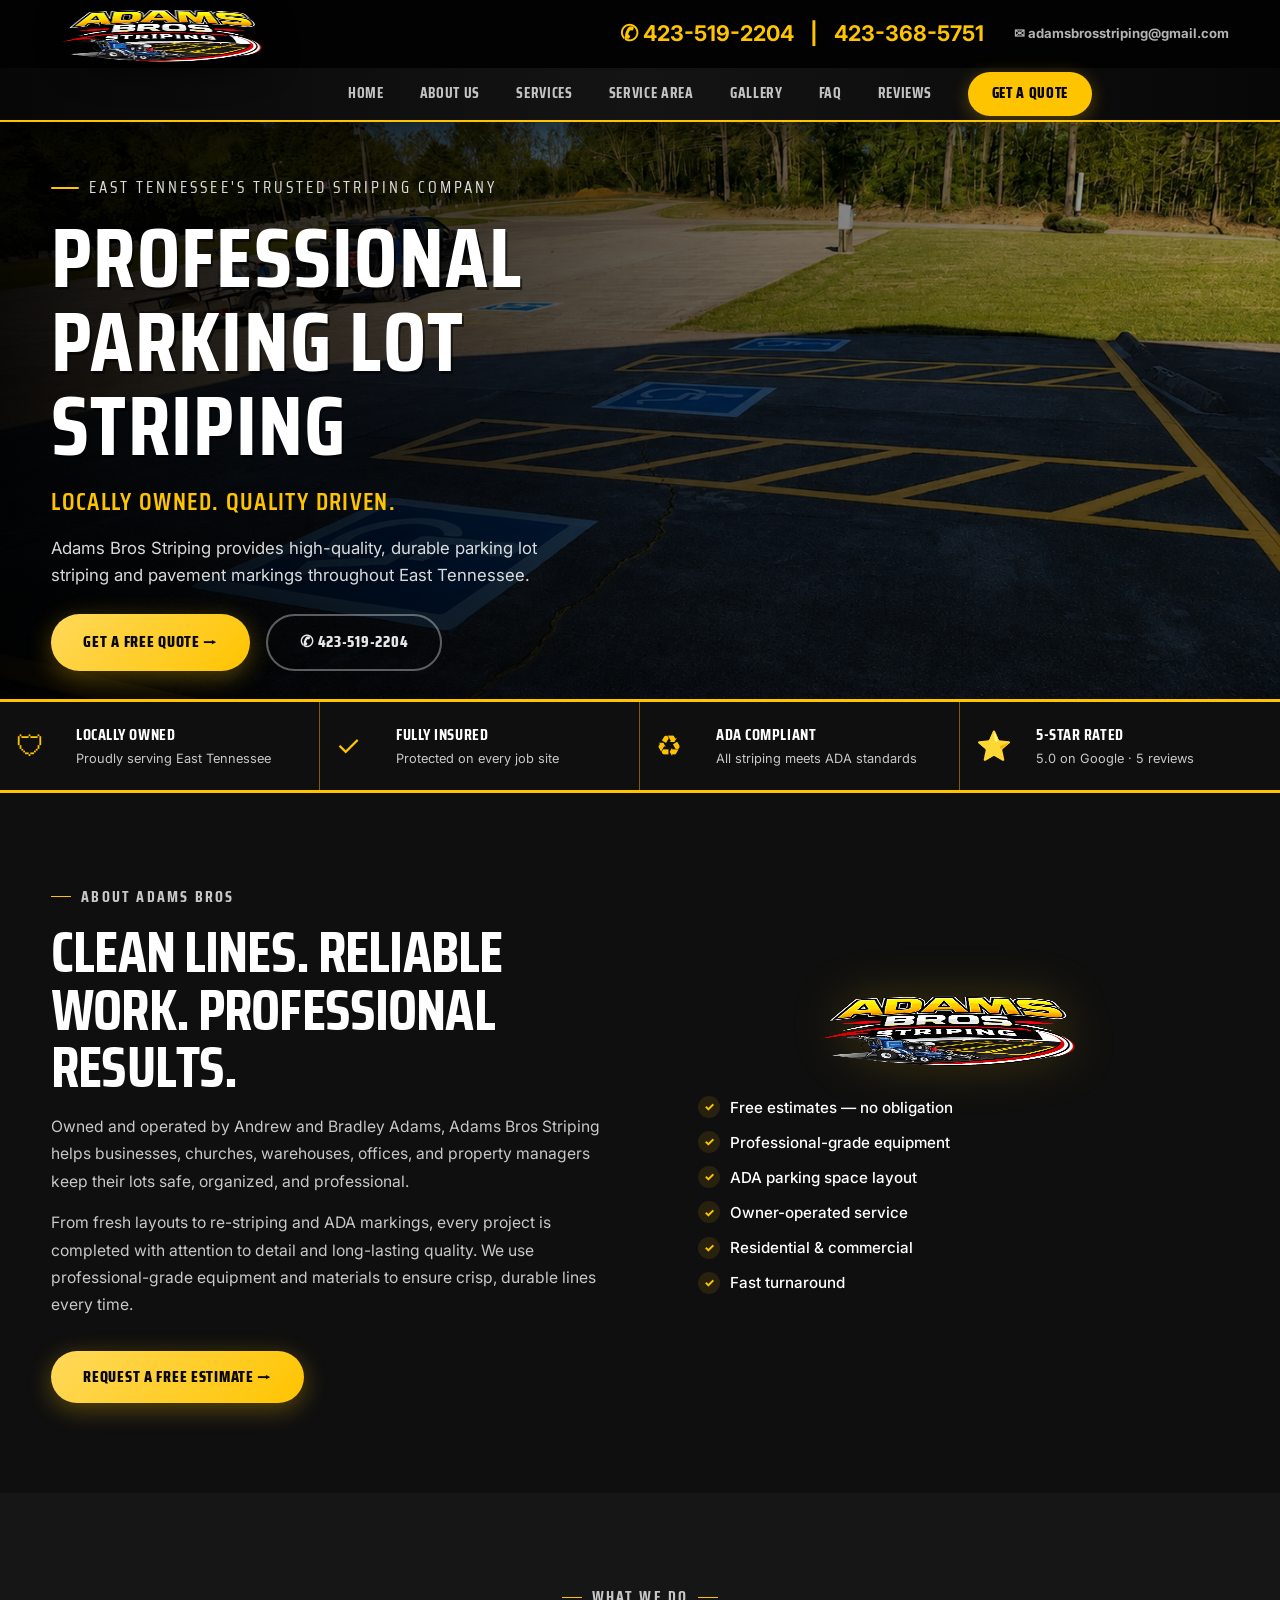
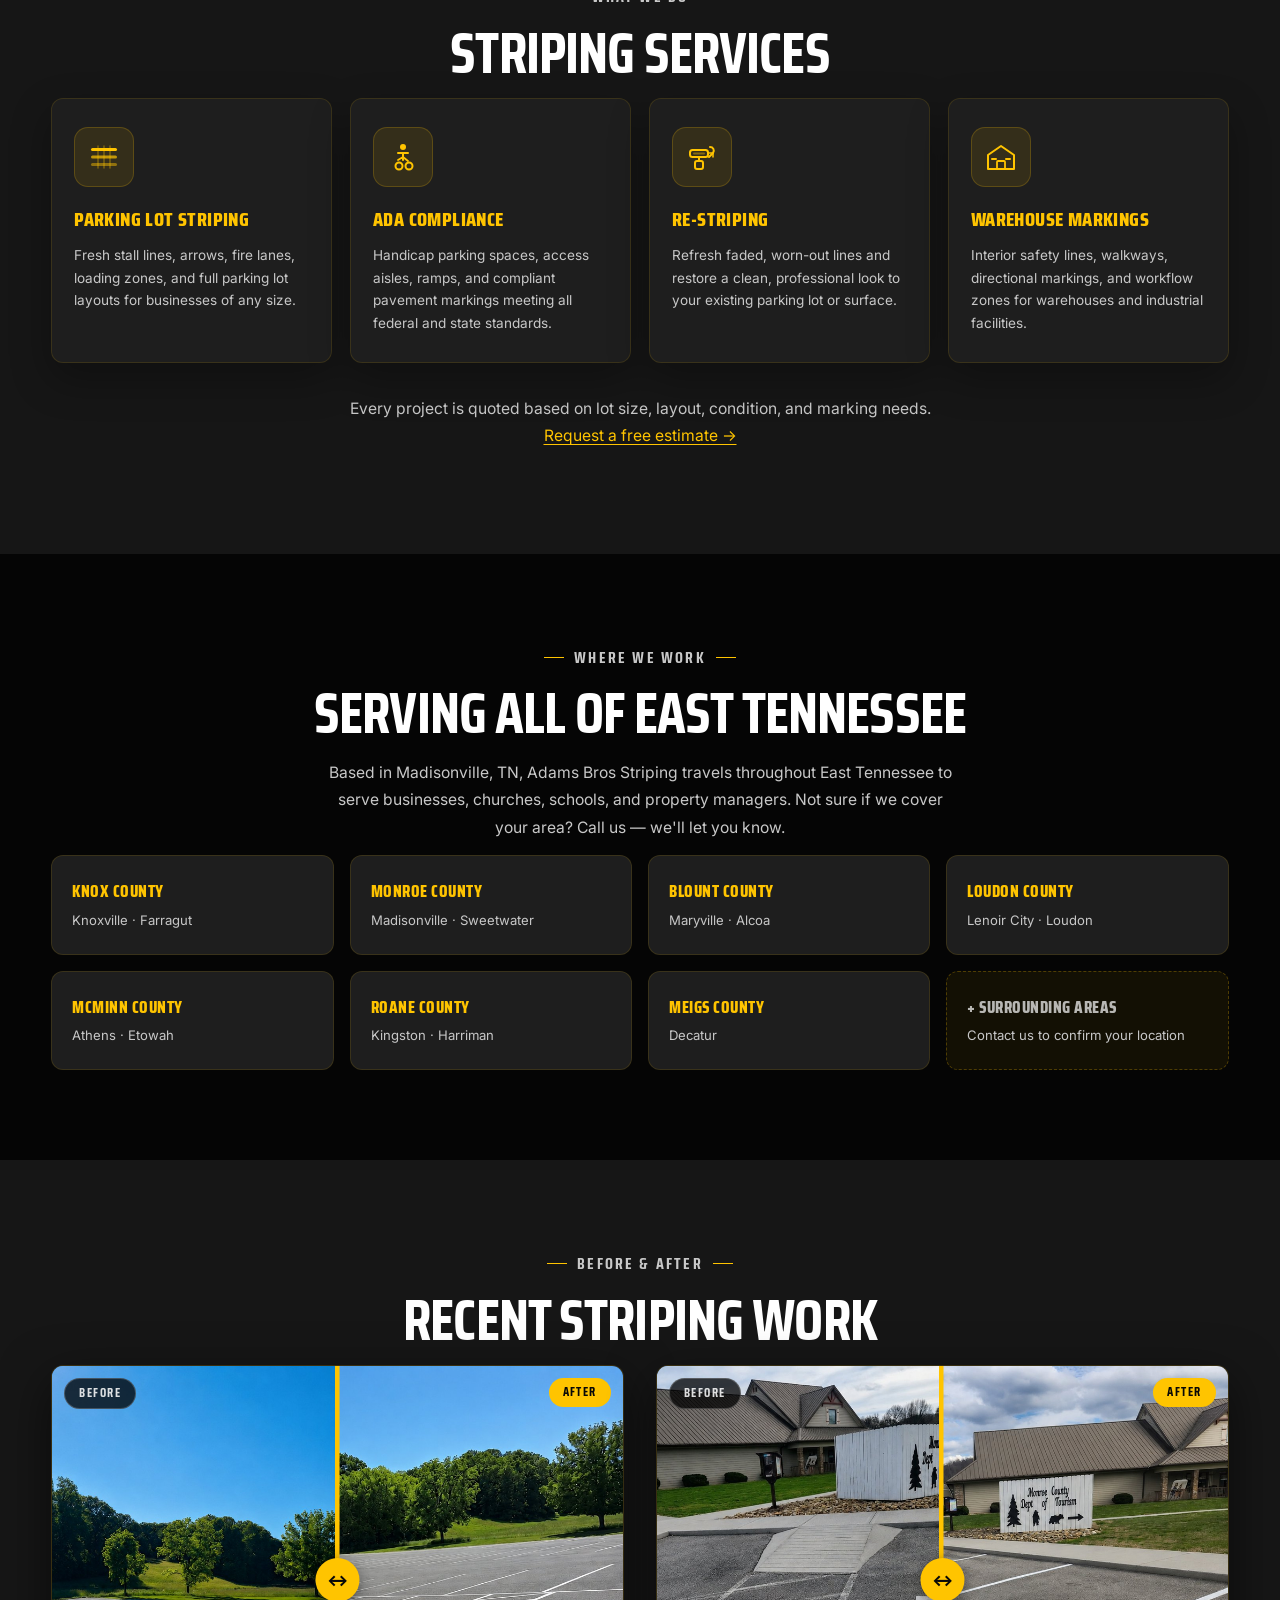
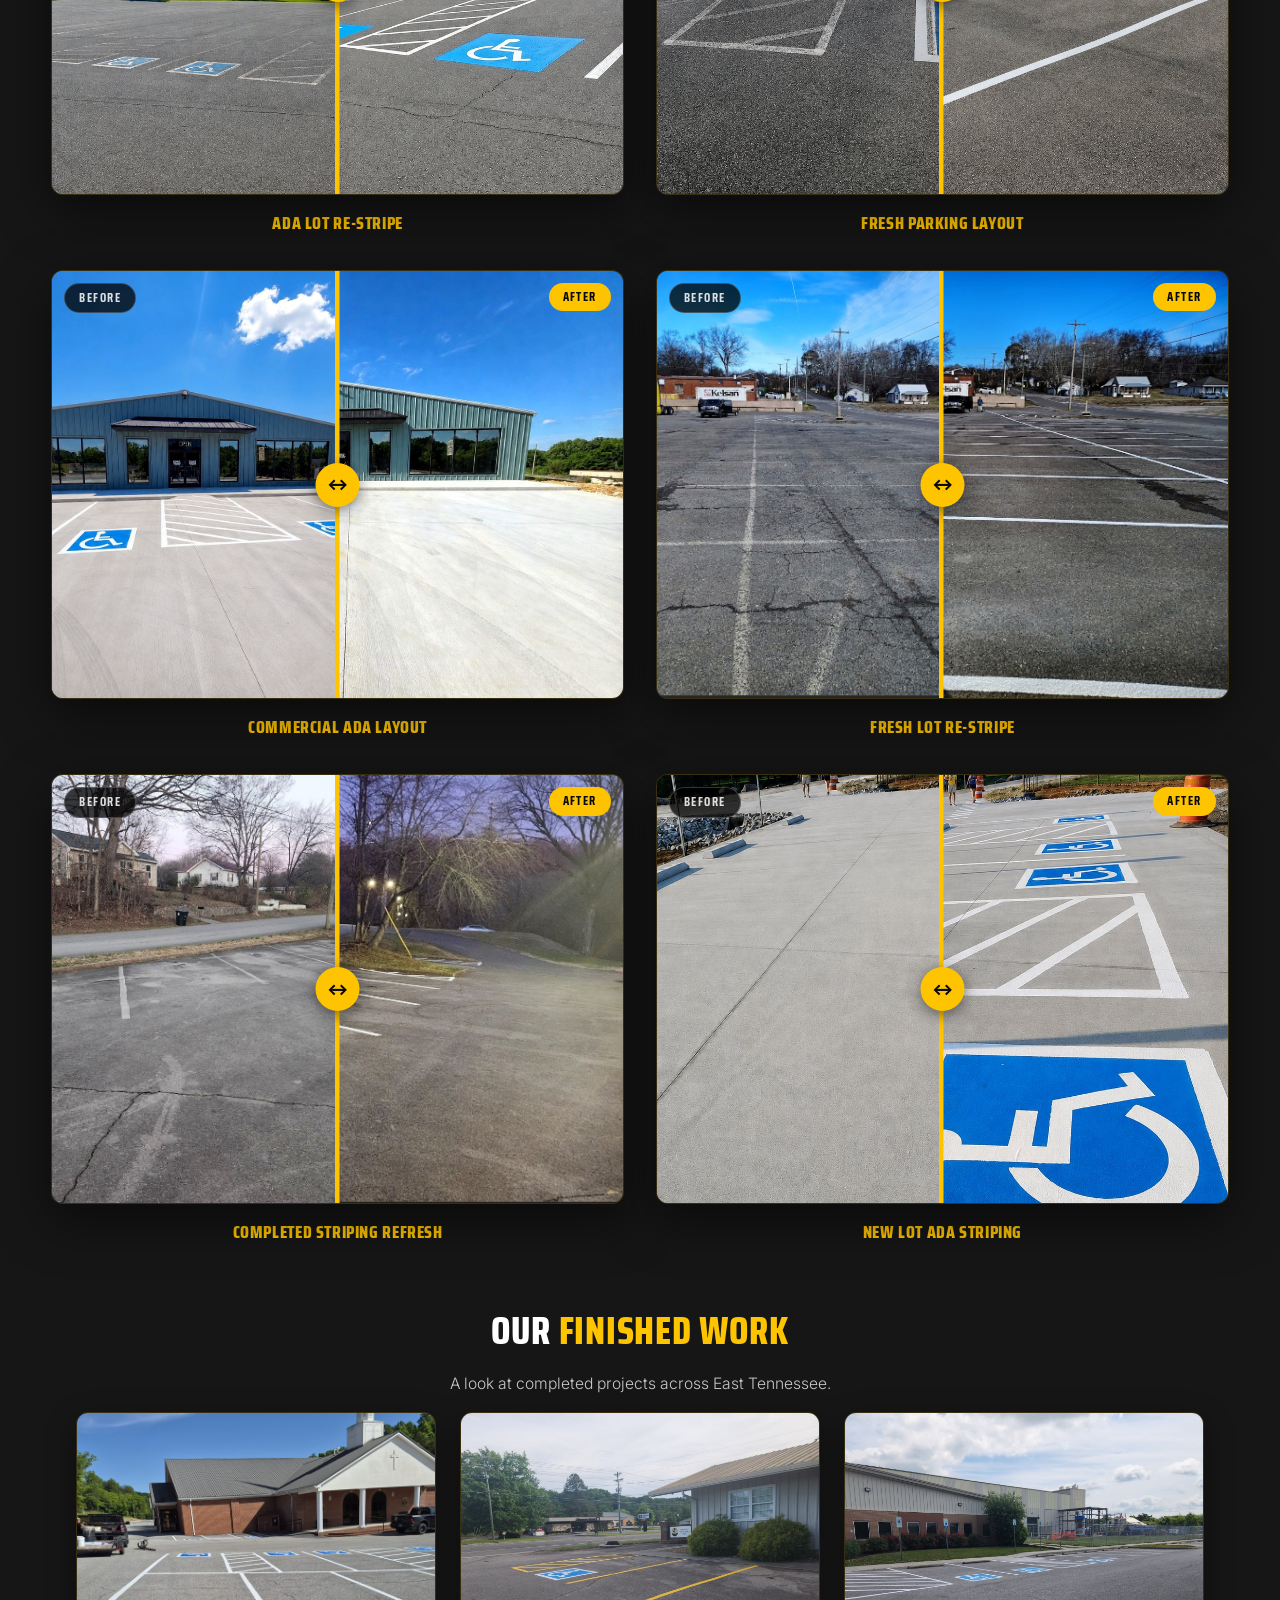
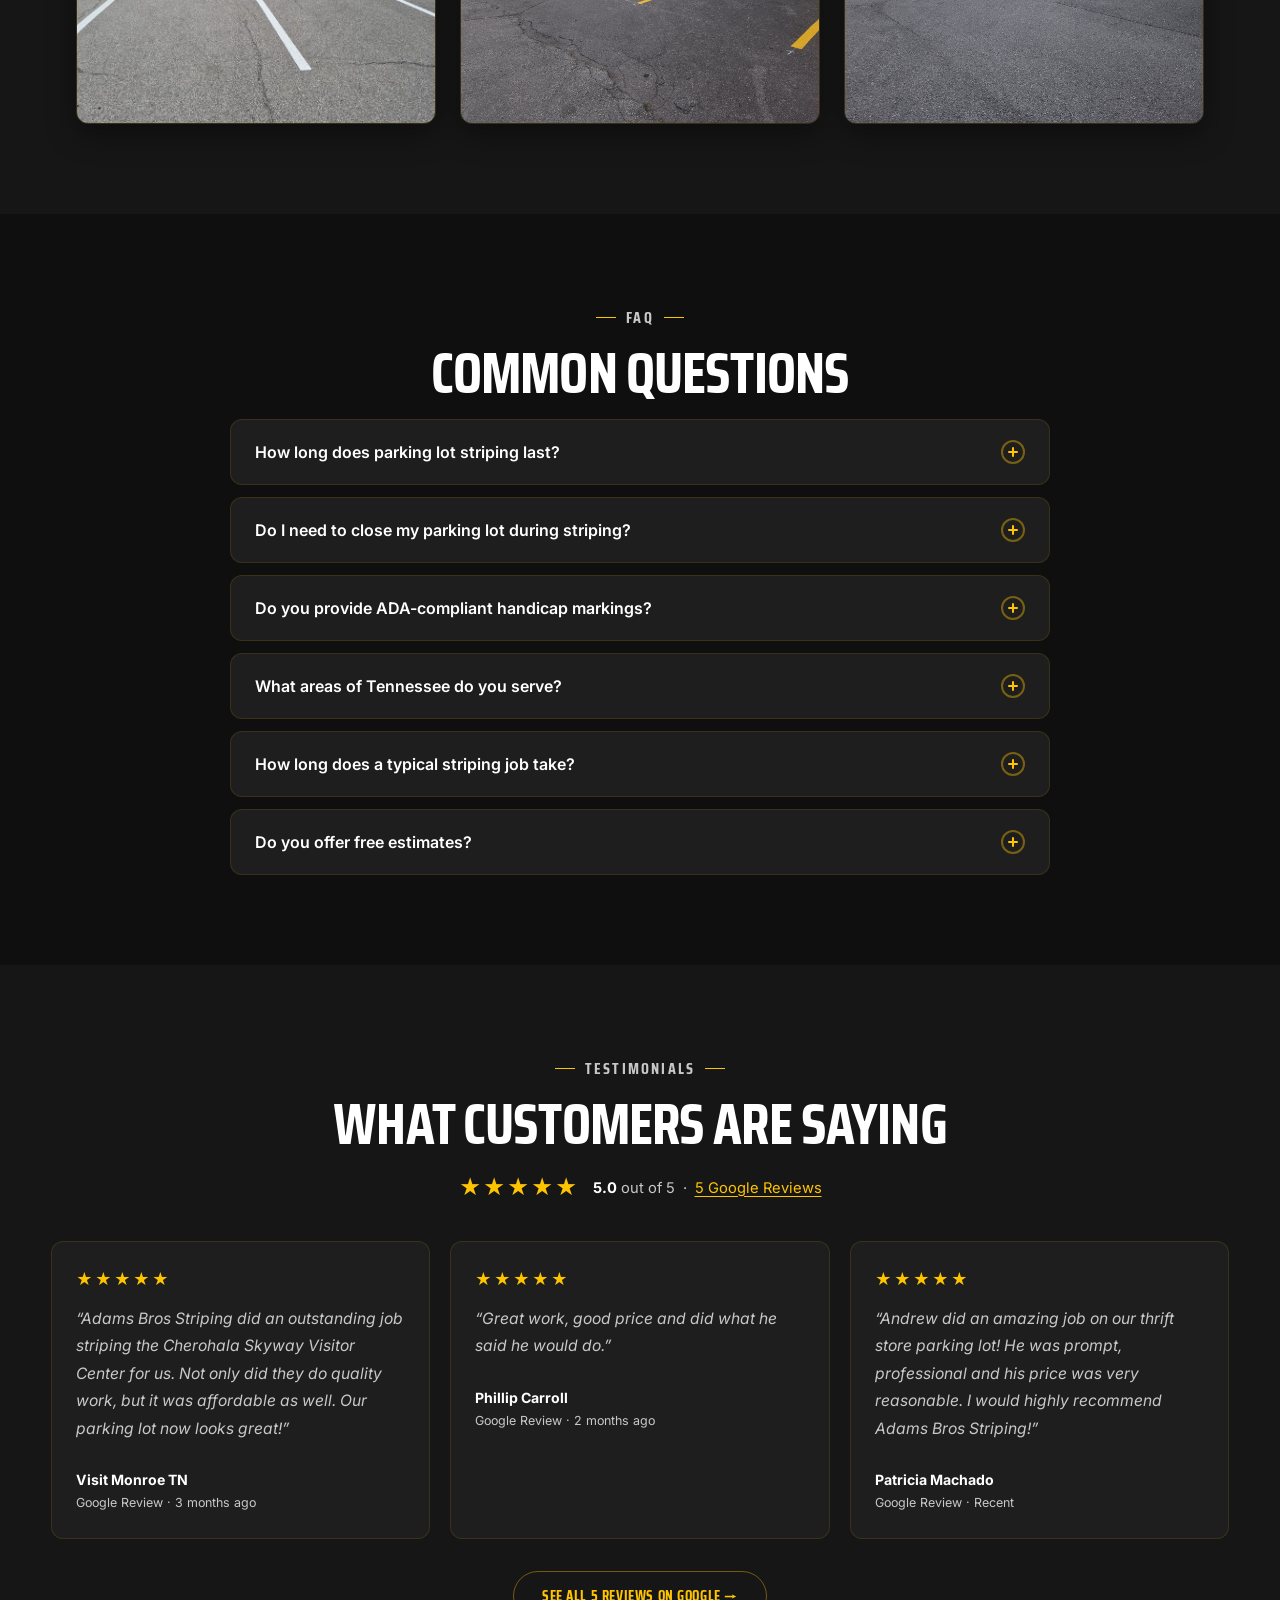
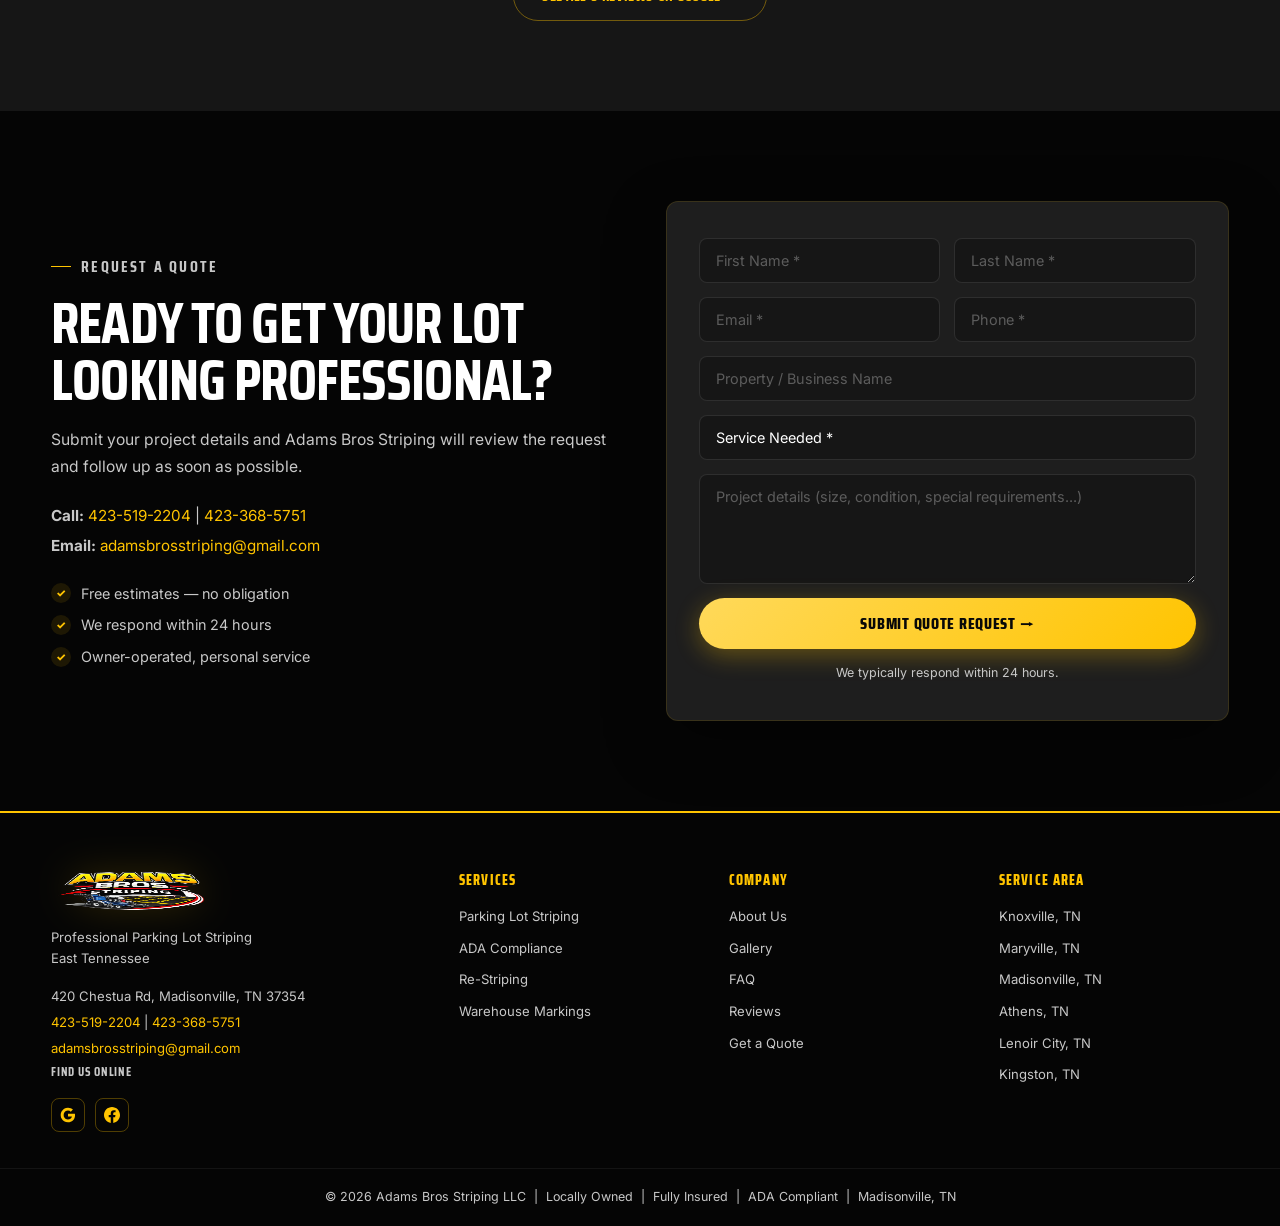
==== commit 62efb2d6: "v17" ====
--- a/index.html
+++ b/index.html
@@ -36,7 +36,7 @@
 <script type="application/ld+json">{"@context":"https://schema.org","@type":["LocalBusiness","ProfessionalService"],"name":"Adams Bros Striping LLC","description":"Professional parking lot striping, ADA compliant markings, re-striping, and warehouse floor marking throughout East Tennessee.","url":"https://adamsstriping.com","telephone":"+14235192204","email":"adamsbrosstriping@gmail.com","image":"https://adamsstriping.com/assets/adams-bros-logo.png","logo":"https://adamsstriping.com/assets/adams-bros-logo.png","address":{"@type":"PostalAddress","streetAddress":"420 Chestua Rd","addressLocality":"Madisonville","addressRegion":"TN","postalCode":"37354","addressCountry":"US"},"geo":{"@type":"GeoCoordinates","latitude":35.5198,"longitude":-84.3632},"areaServed":[{"@type":"City","name":"Knoxville"},{"@type":"City","name":"Madisonville"},{"@type":"City","name":"Maryville"},{"@type":"City","name":"Athens"},{"@type":"City","name":"Lenoir City"},{"@type":"City","name":"Kingston"}],"openingHours":"Mo-Su 00:00-24:00","priceRange":"$$","aggregateRating":{"@type":"AggregateRating","ratingValue":"5.0","bestRating":"5","worstRating":"1","reviewCount":"5"},"review":[{"@type":"Review","author":{"@type":"Person","name":"Visit Monroe TN"},"reviewRating":{"@type":"Rating","ratingValue":"5"},"reviewBody":"Adams Bros Striping did an outstanding job striping the Cherohala Skyway Visitor Center for us. Not only did they do quality work, but it was affordable as well. Our parking lot now looks great!"},{"@type":"Review","author":{"@type":"Person","name":"Phillip Carroll"},"reviewRating":{"@type":"Rating","ratingValue":"5"},"reviewBody":"Great work, good price and did what he said he would do."},{"@type":"Review","author":{"@type":"Person","name":"Patricia Machado"},"reviewRating":{"@type":"Rating","ratingValue":"5"},"reviewBody":"Andrew did an amazing job on our thrift store parking lot! He was prompt, professional and his price was very reasonable. I would highly recommend Adams Bros Striping!"}],"hasOfferCatalog":{"@type":"OfferCatalog","name":"Striping Services","itemListElement":[{"@type":"Offer","itemOffered":{"@type":"Service","name":"Parking Lot Striping"}},{"@type":"Offer","itemOffered":{"@type":"Service","name":"ADA Compliance Markings"}},{"@type":"Offer","itemOffered":{"@type":"Service","name":"Re-Striping"}},{"@type":"Offer","itemOffered":{"@type":"Service","name":"Warehouse Floor Marking"}}]}}</script>
 <script type="application/ld+json">{"@context":"https://schema.org","@type":"FAQPage","mainEntity":[{"@type":"Question","name":"How long does parking lot striping last?","acceptedAnswer":{"@type":"Answer","text":"Parking lot striping typically lasts 1-3 years depending on traffic volume, weather exposure, and pavement condition. High-traffic areas may need re-striping annually, while low-traffic lots can go 2-3 years between applications."}},{"@type":"Question","name":"Do I need to close my parking lot during striping?","acceptedAnswer":{"@type":"Answer","text":"Freshly striped sections need to dry for about 30-60 minutes before vehicle traffic. We can work in phases to keep most of your lot accessible, or schedule work during off-hours to minimize disruption."}},{"@type":"Question","name":"Do you provide ADA-compliant handicap markings?","acceptedAnswer":{"@type":"Answer","text":"Yes. All ADA markings we install meet federal and Tennessee state requirements, including proper stall dimensions, access aisles, signage placement guidelines, and van-accessible space requirements."}},{"@type":"Question","name":"What areas of Tennessee do you serve?","acceptedAnswer":{"@type":"Answer","text":"We serve all of East Tennessee including Knox County (Knoxville), Monroe County (Madisonville), Blount County (Maryville), Loudon County (Lenoir City), McMinn County (Athens), Roane County (Kingston), and surrounding communities."}},{"@type":"Question","name":"How long does a typical striping job take?","acceptedAnswer":{"@type":"Answer","text":"Most parking lot striping jobs are completed in a single day. Smaller lots take 2-4 hours; larger commercial properties or full re-layouts may take a full day."}},{"@type":"Question","name":"Do you offer free estimates?","acceptedAnswer":{"@type":"Answer","text":"Yes - all estimates are completely free with no obligation. Submit your project details through our quote form or call 423-519-2204."}}]}</script>
 <link href="styles.css?v=17" rel="stylesheet"/>
-<meta content="adams-striping-set6-added-2026-07-02" name="deploy-version"/></head>
+<meta content="adams-striping-set6-swapped-before-after-2026-07-02" name="deploy-version"/></head>
 <body>
 <div aria-hidden="true" class="sticky-cta" id="stickyCta">
 <a class="sticky-cta-btn" href="#quote">Get a Free Quote →</a>
@@ -279,8 +279,8 @@
 
 <div class="ba-card reveal">
 <div aria-label="Before and after: New Lot ADA Striping. Drag to compare." class="ba-slider" role="img" tabindex="0">
-<img alt="New concrete parking lot before ADA striping" loading="lazy" src="assets/set6-before.jpg"/>
-<div class="ba-after"><img alt="New concrete parking lot after ADA striping with handicap symbols" loading="lazy" src="assets/set6-after.jpg"/></div>
+<img alt="New concrete parking lot before ADA striping" loading="lazy" src="assets/set6-after.jpg"/>
+<div class="ba-after"><img alt="New concrete parking lot after ADA striping with handicap symbols" loading="lazy" src="assets/set6-before.jpg"/></div>
 <div aria-hidden="true" class="ba-handle"></div>
 <span aria-hidden="true" class="label before">Before</span>
 <span aria-hidden="true" class="label after">After</span>
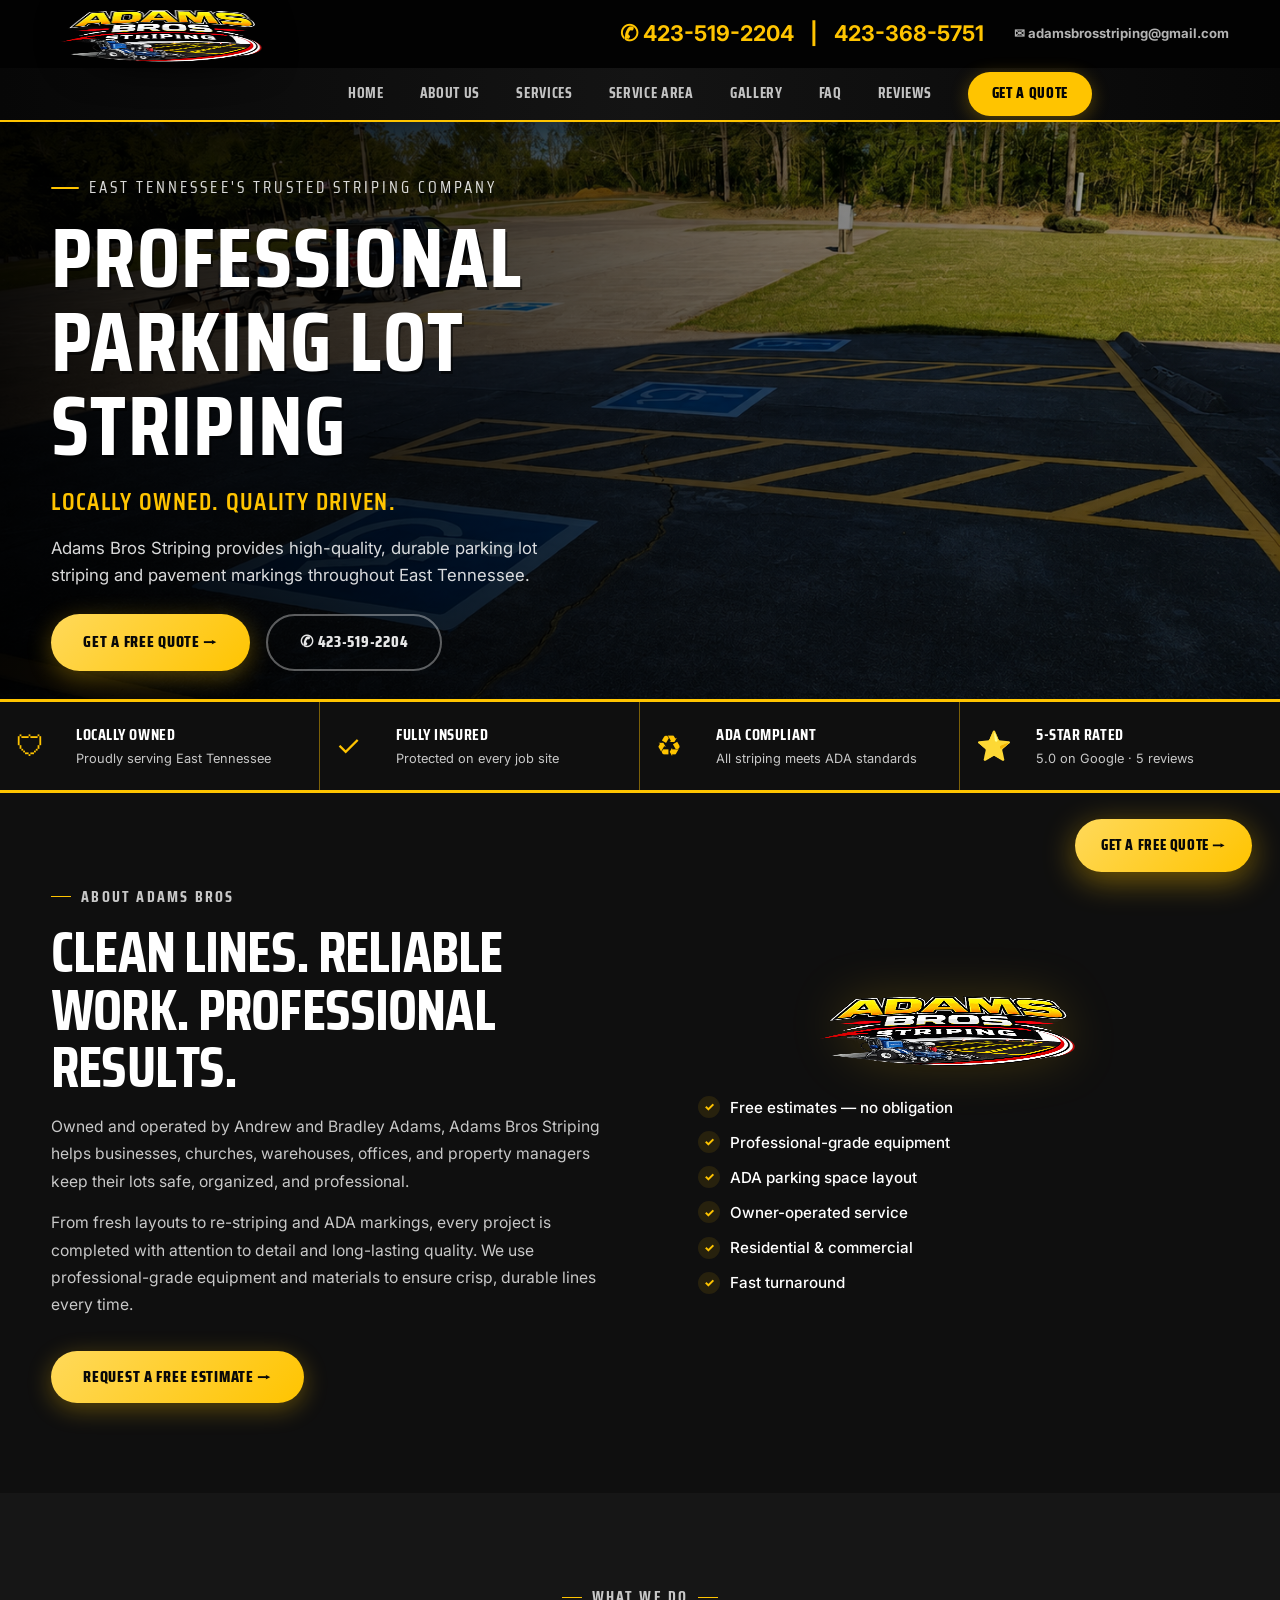
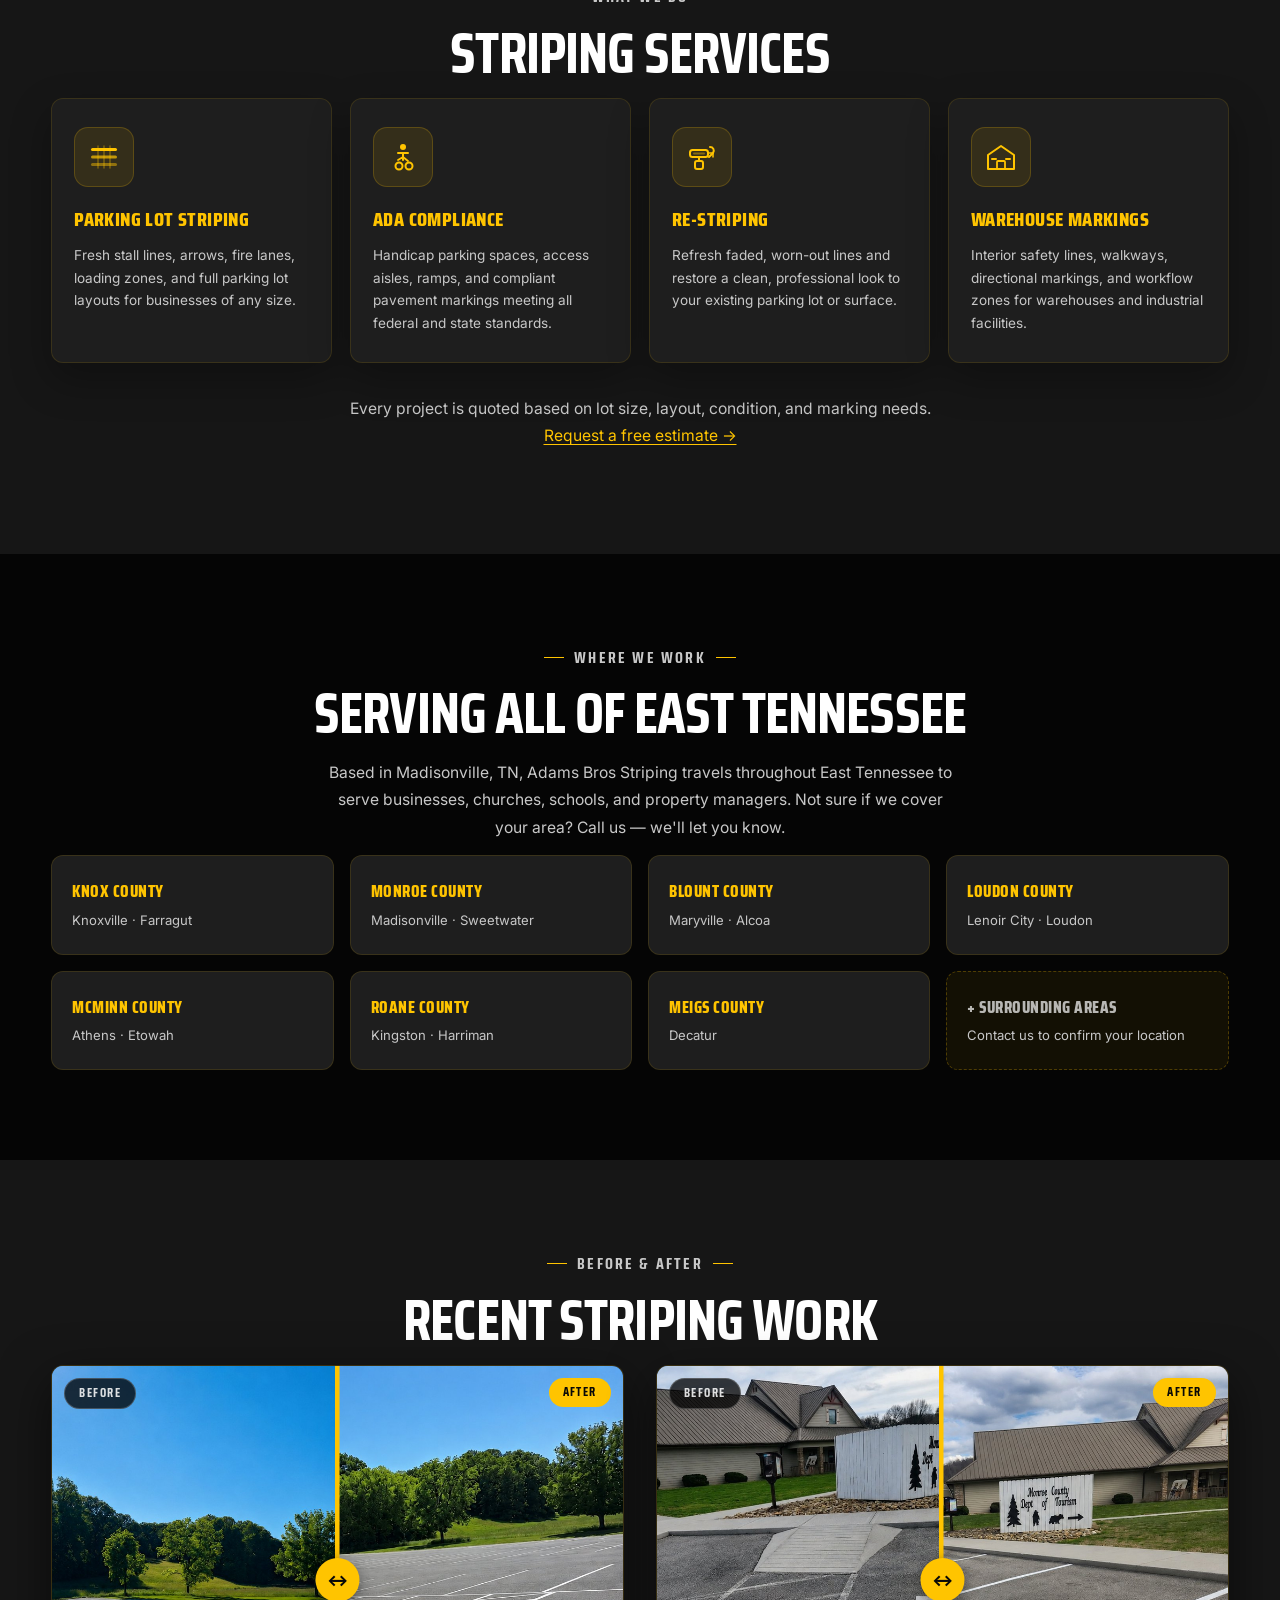
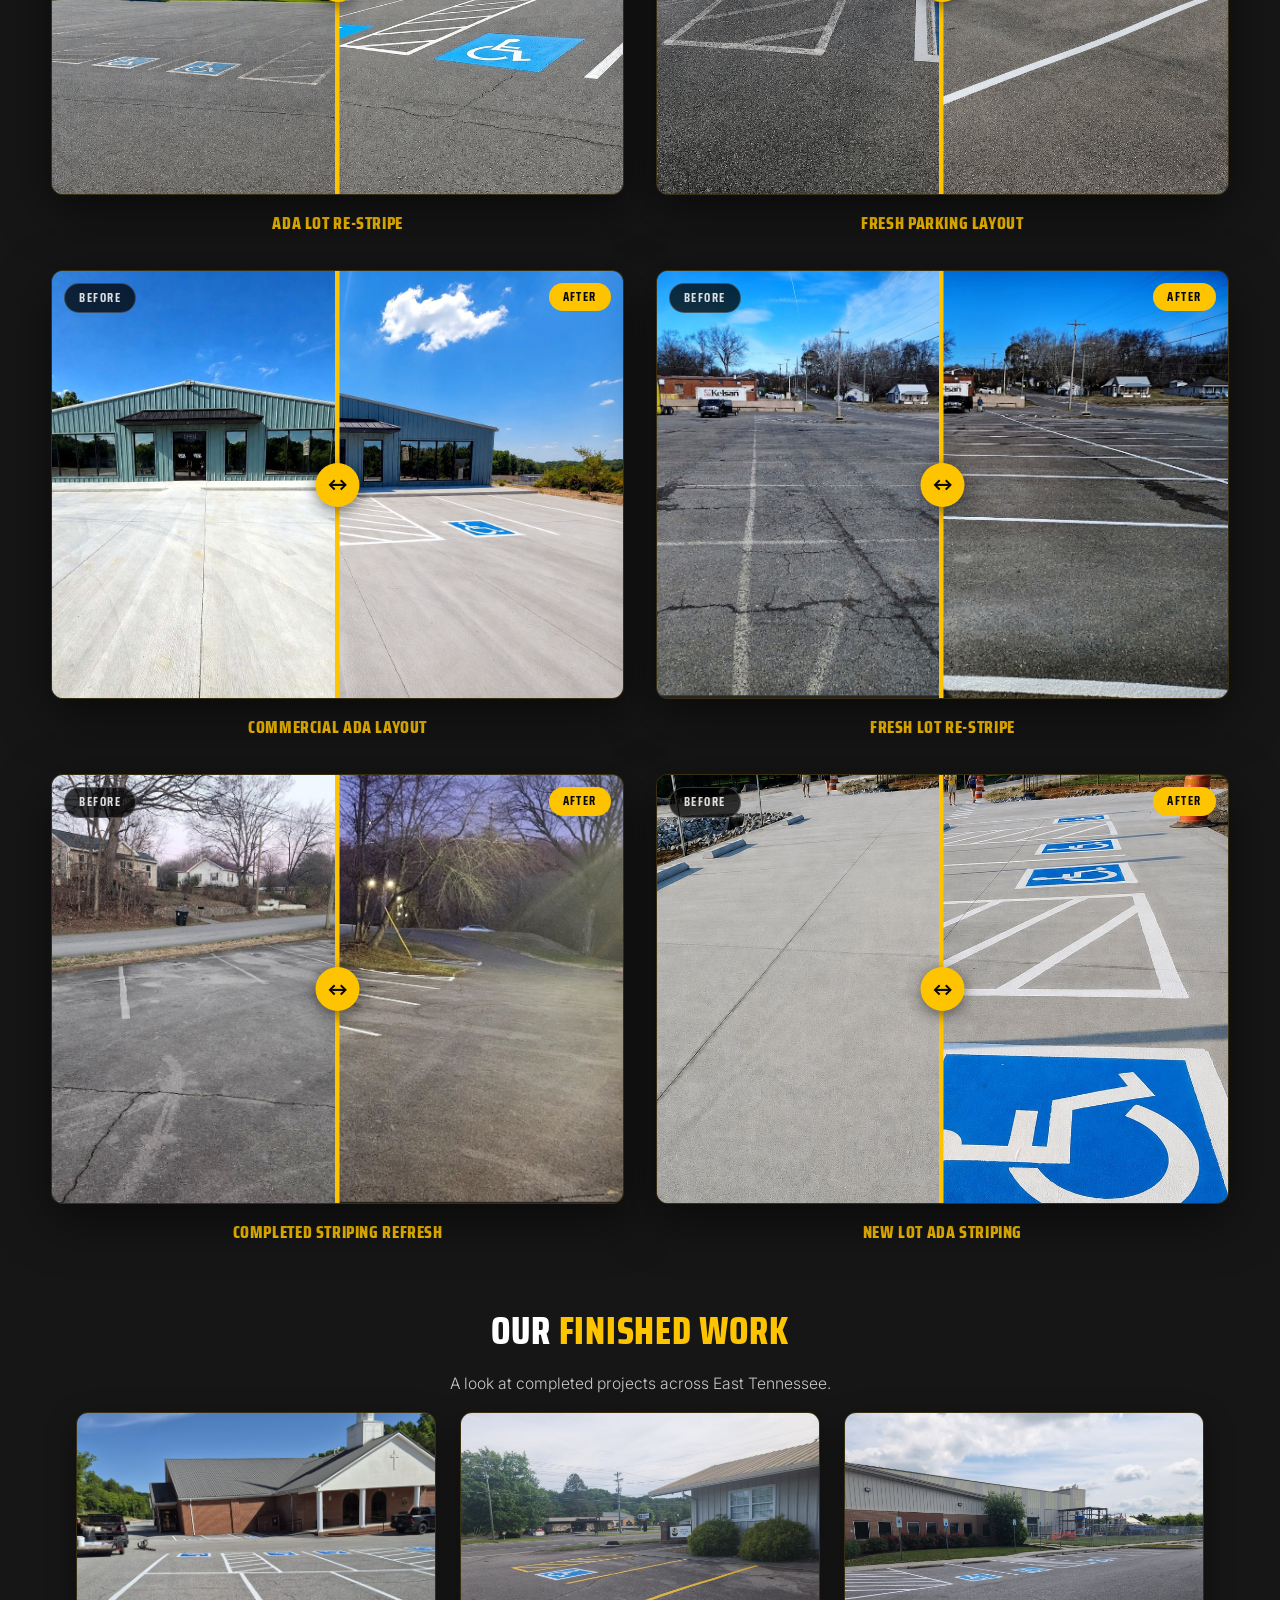
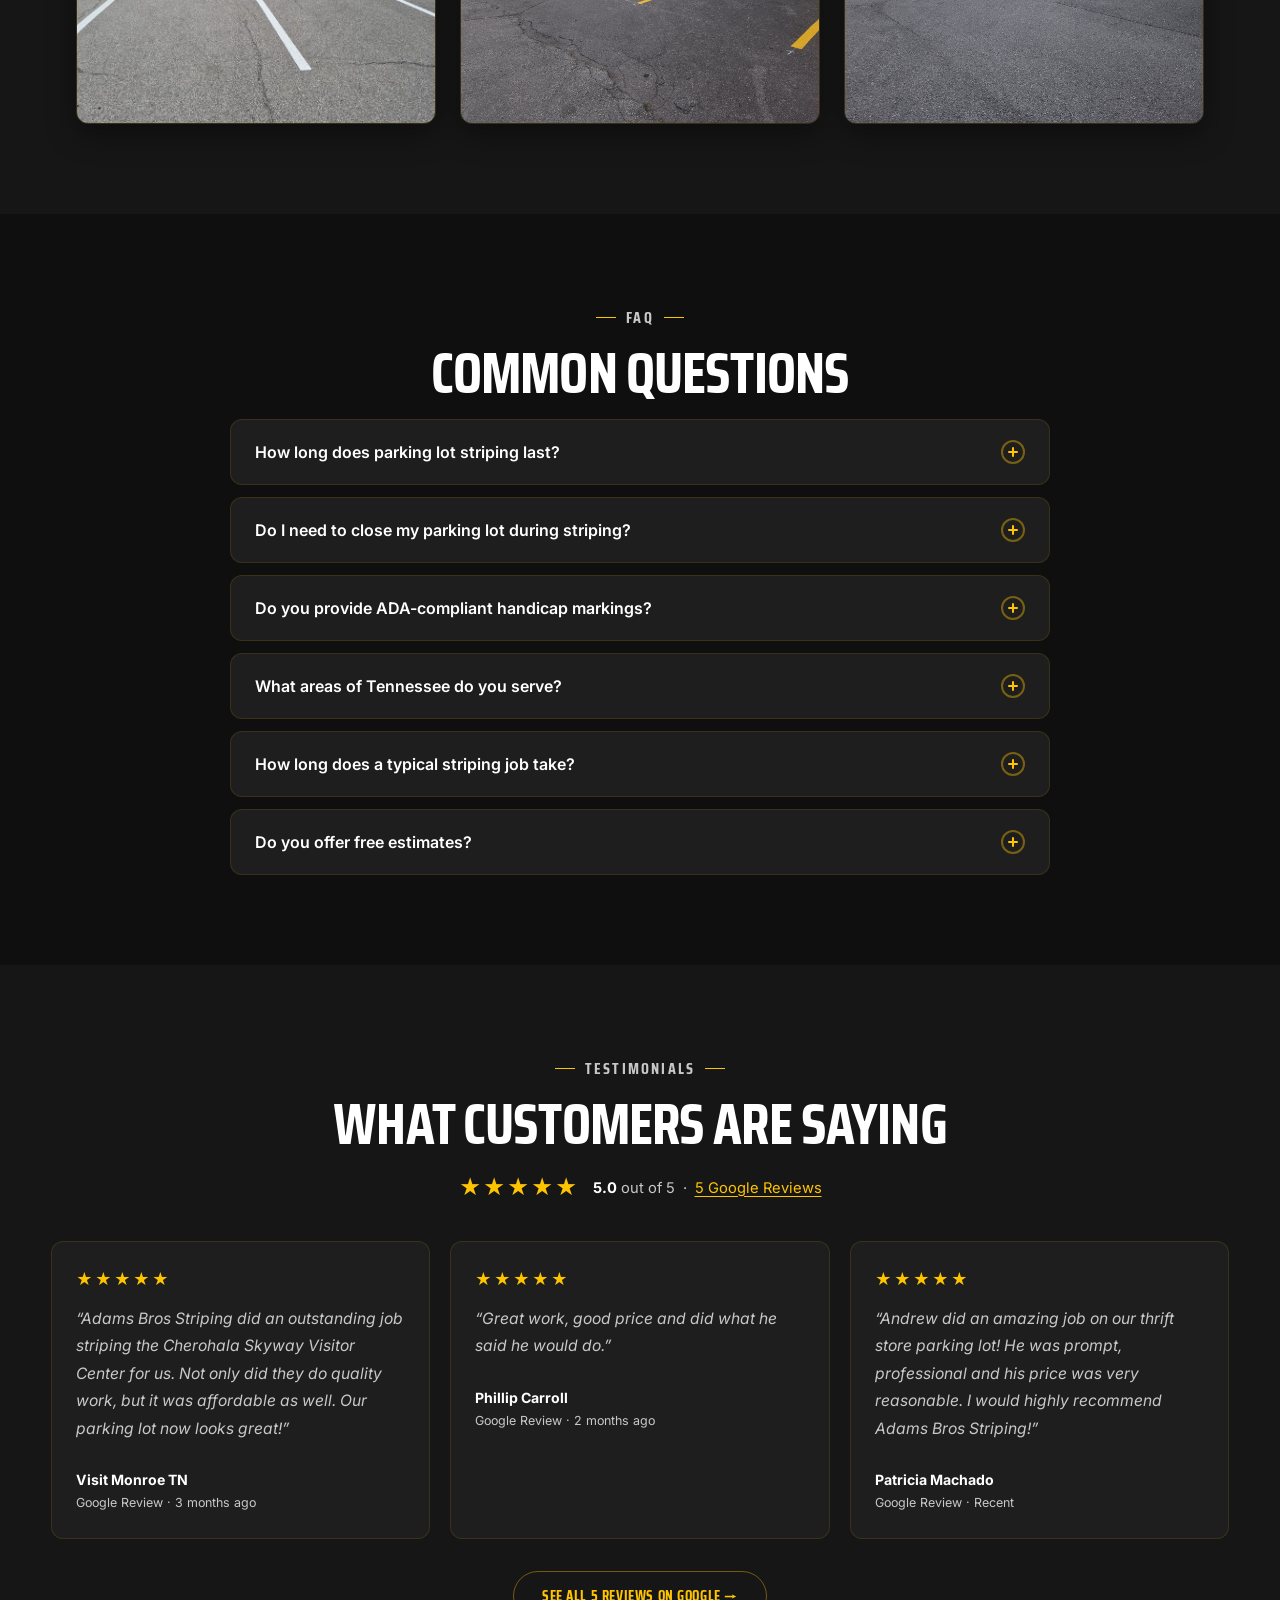
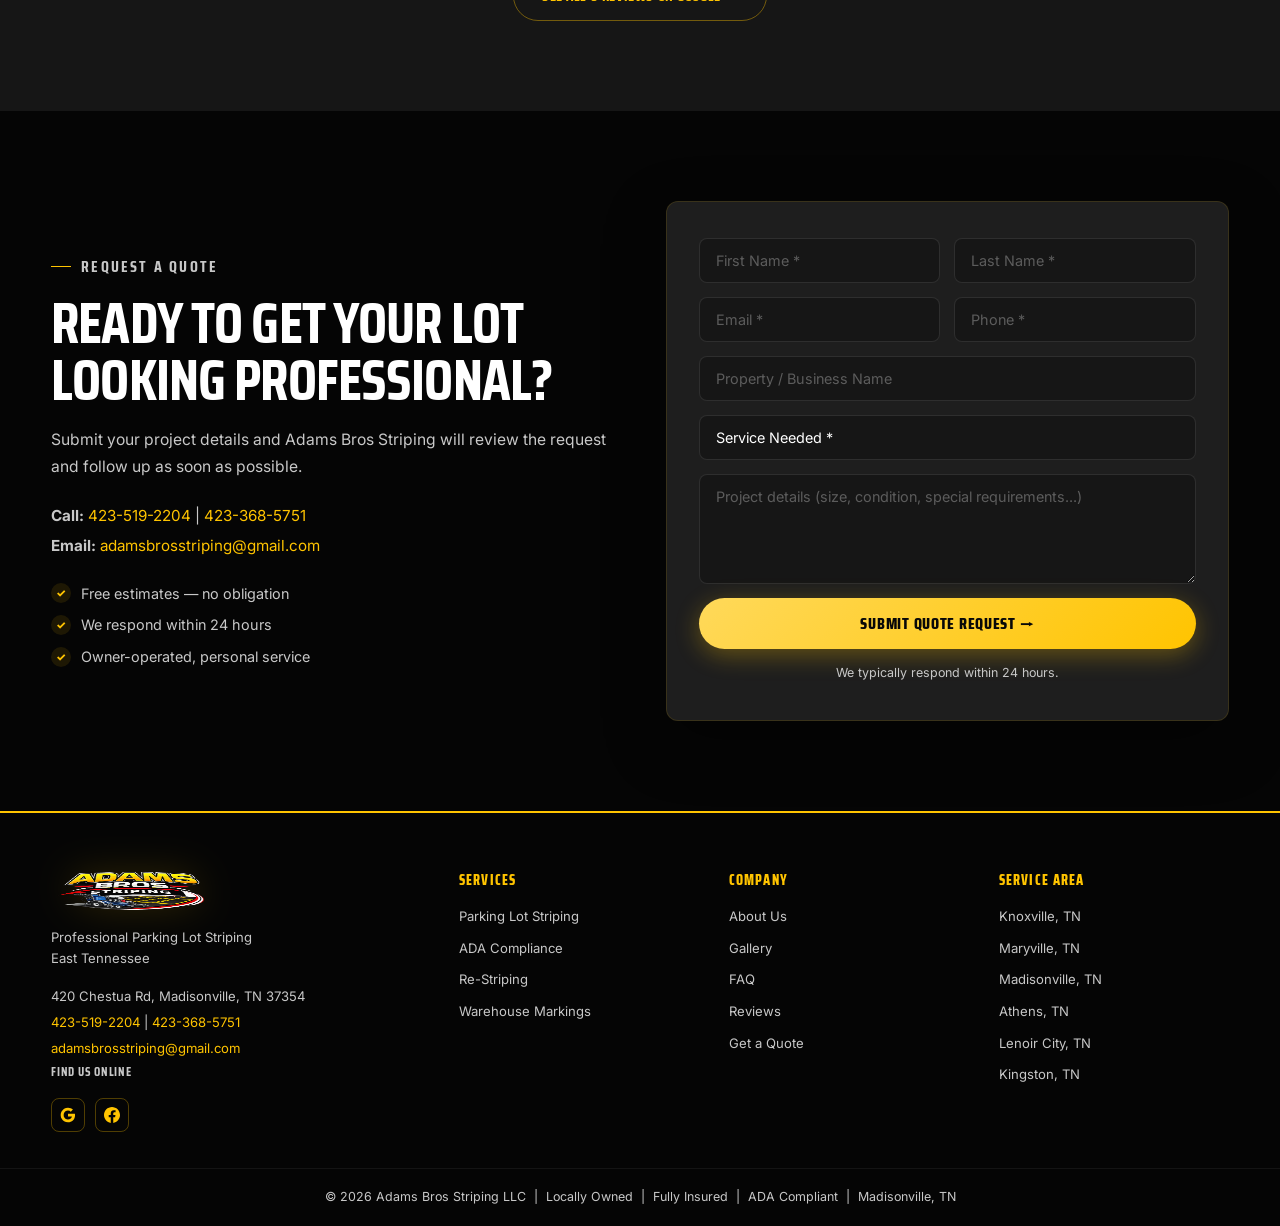
==== commit a93ccd2d: "v16" ====
--- a/index.html
+++ b/index.html
@@ -246,8 +246,8 @@
 
 <div class="ba-card reveal">
 <div aria-label="Before and after: Commercial ADA Layout. Drag to compare." class="ba-slider" role="img" tabindex="0">
-<img alt="Commercial parking lot before ADA layout striping" loading="lazy" src="assets/new-project-before.jpg"/>
-<div class="ba-after"><img alt="Commercial parking lot after ADA layout striping" loading="lazy" src="assets/new-project-after.jpg"/></div>
+<img alt="Commercial parking lot before ADA layout striping" loading="lazy" src="assets/new-project-after.jpg"/>
+<div class="ba-after"><img alt="Commercial parking lot after ADA layout striping" loading="lazy" src="assets/new-project-before.jpg"/></div>
 <div aria-hidden="true" class="ba-handle"></div>
 <span aria-hidden="true" class="label before">Before</span>
 <span aria-hidden="true" class="label after">After</span>
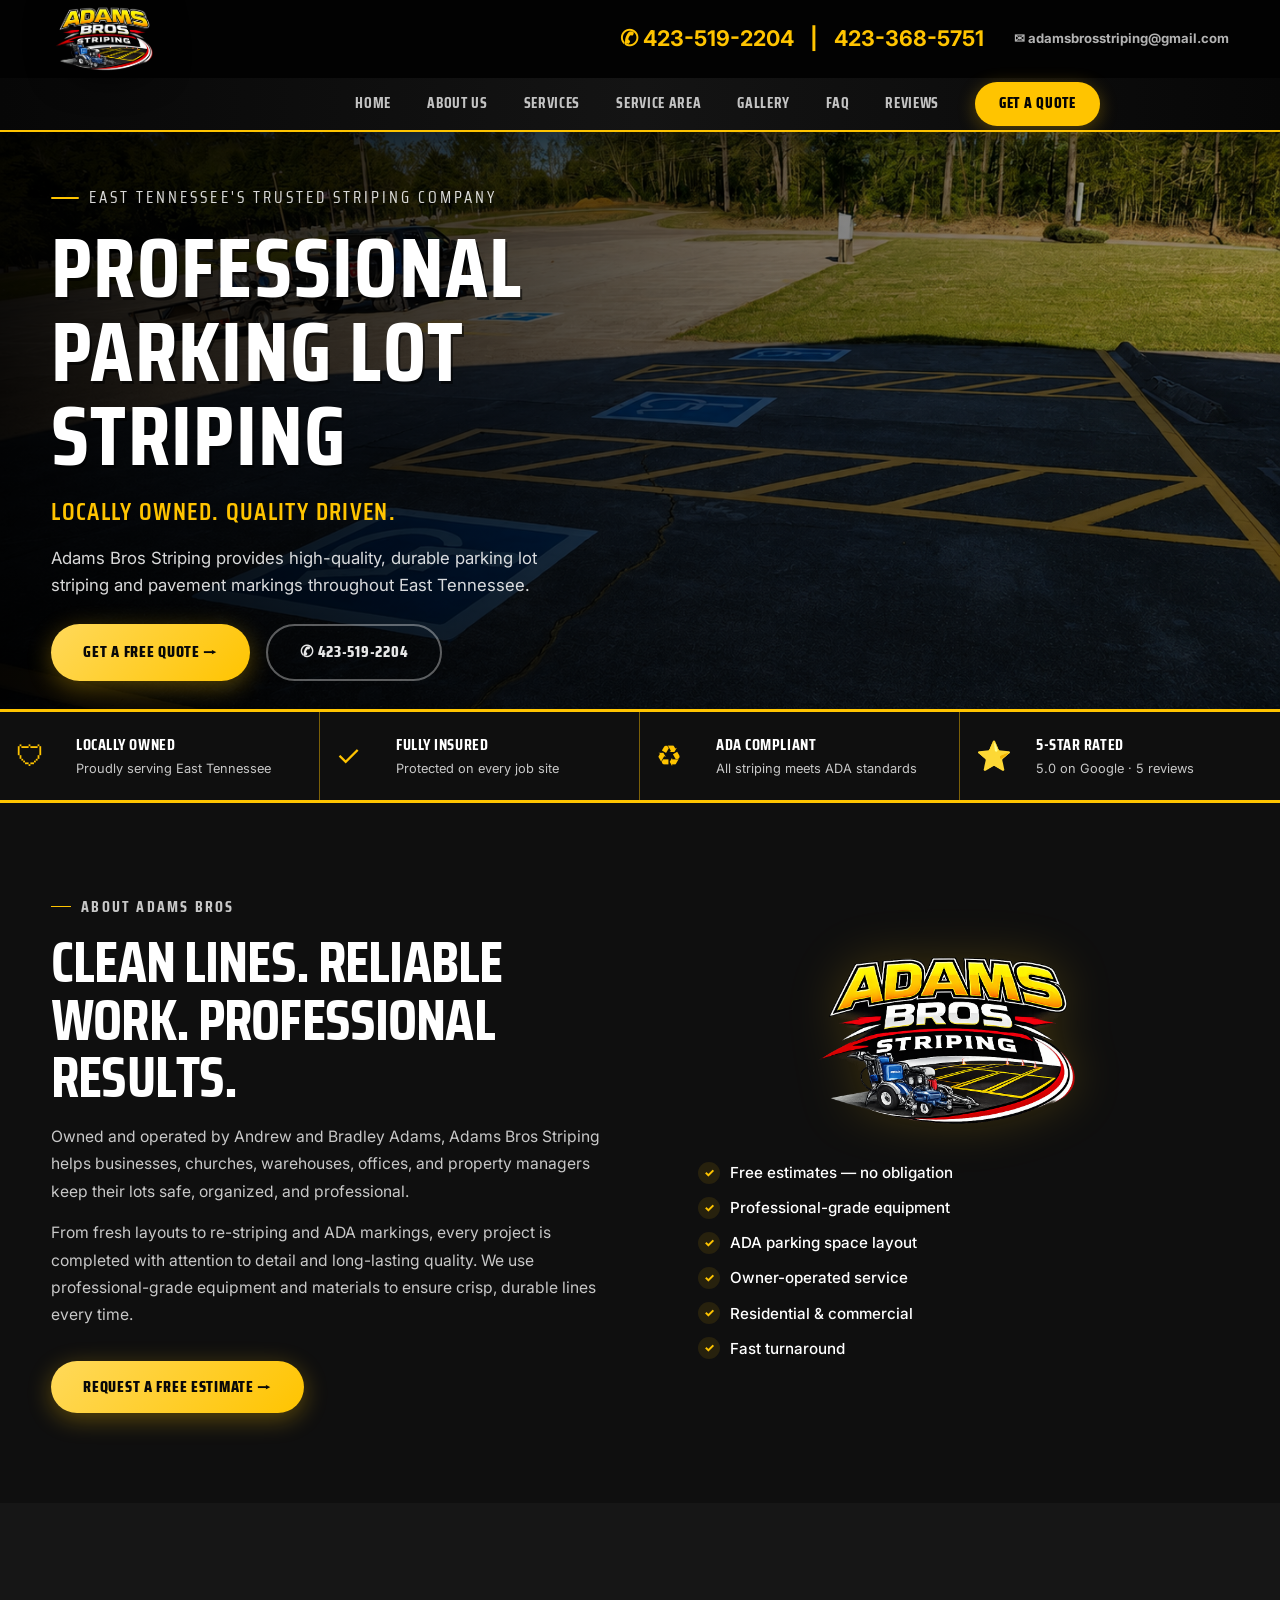
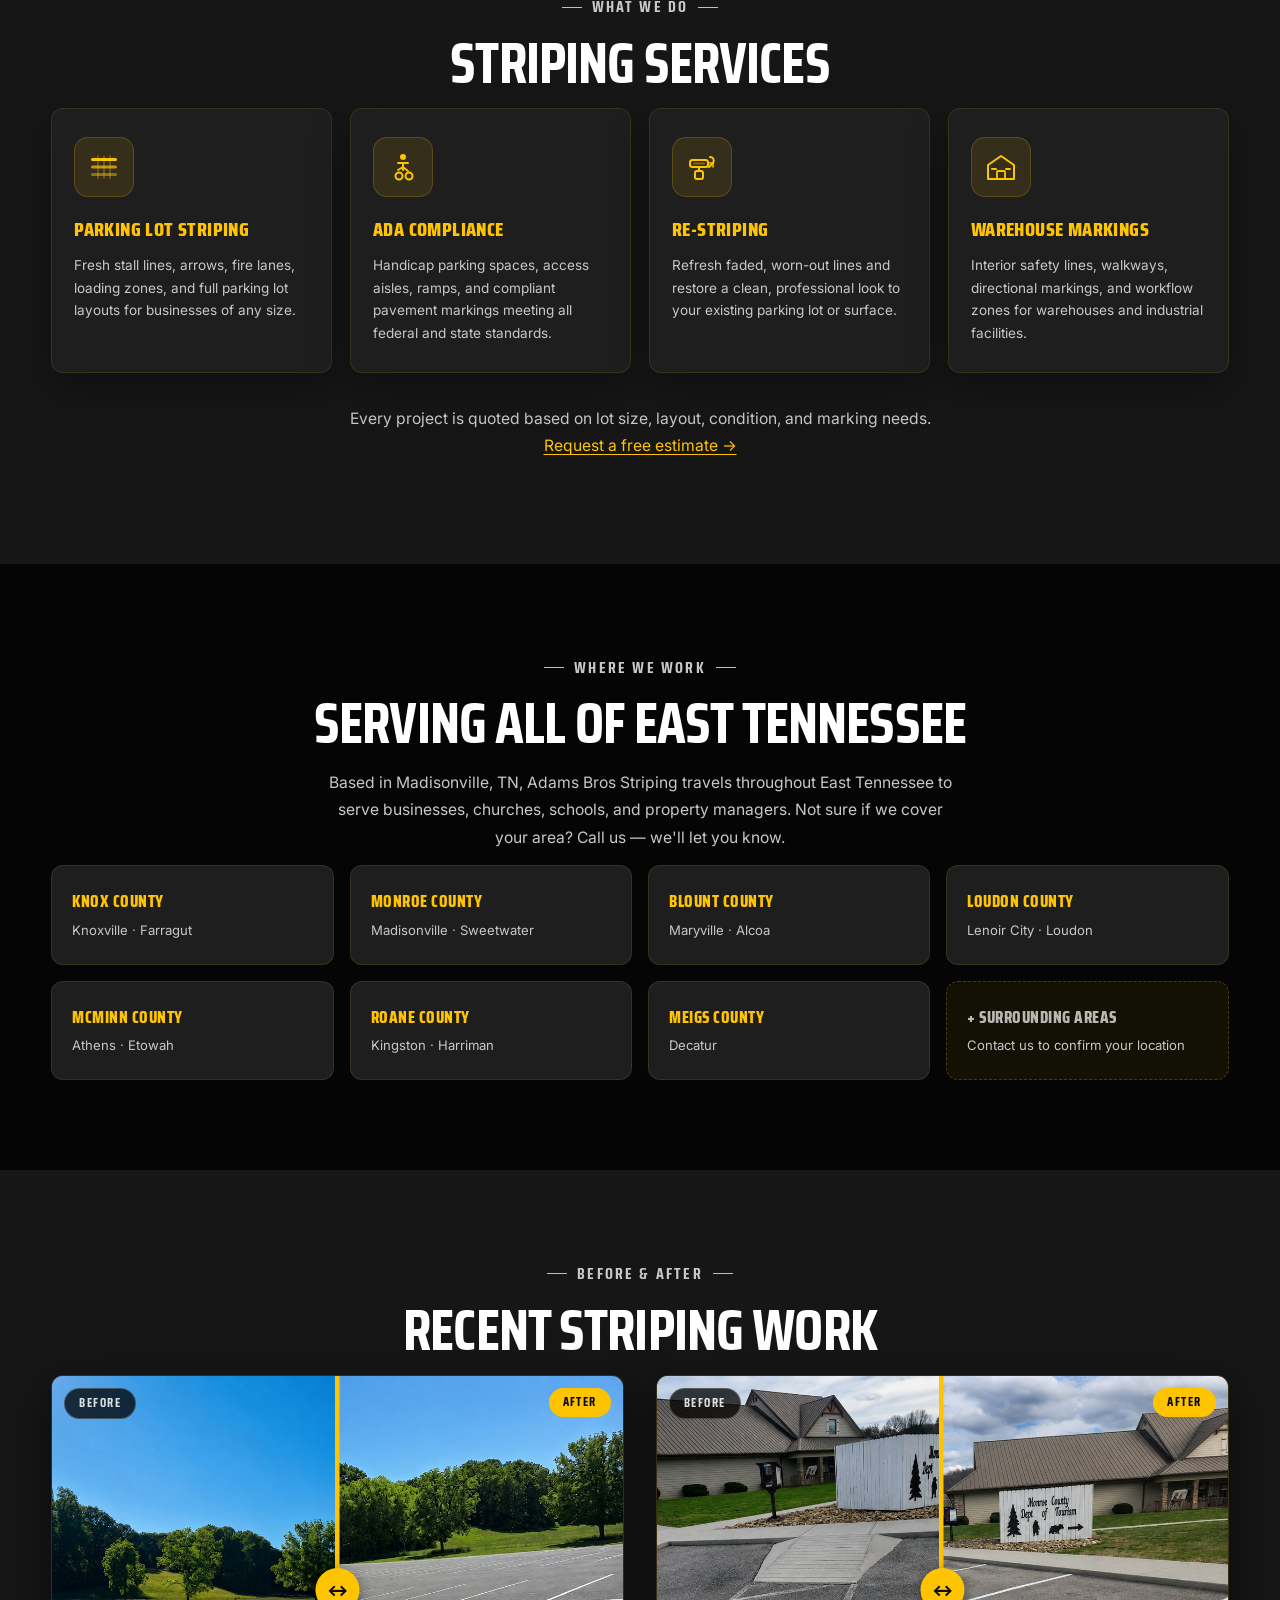
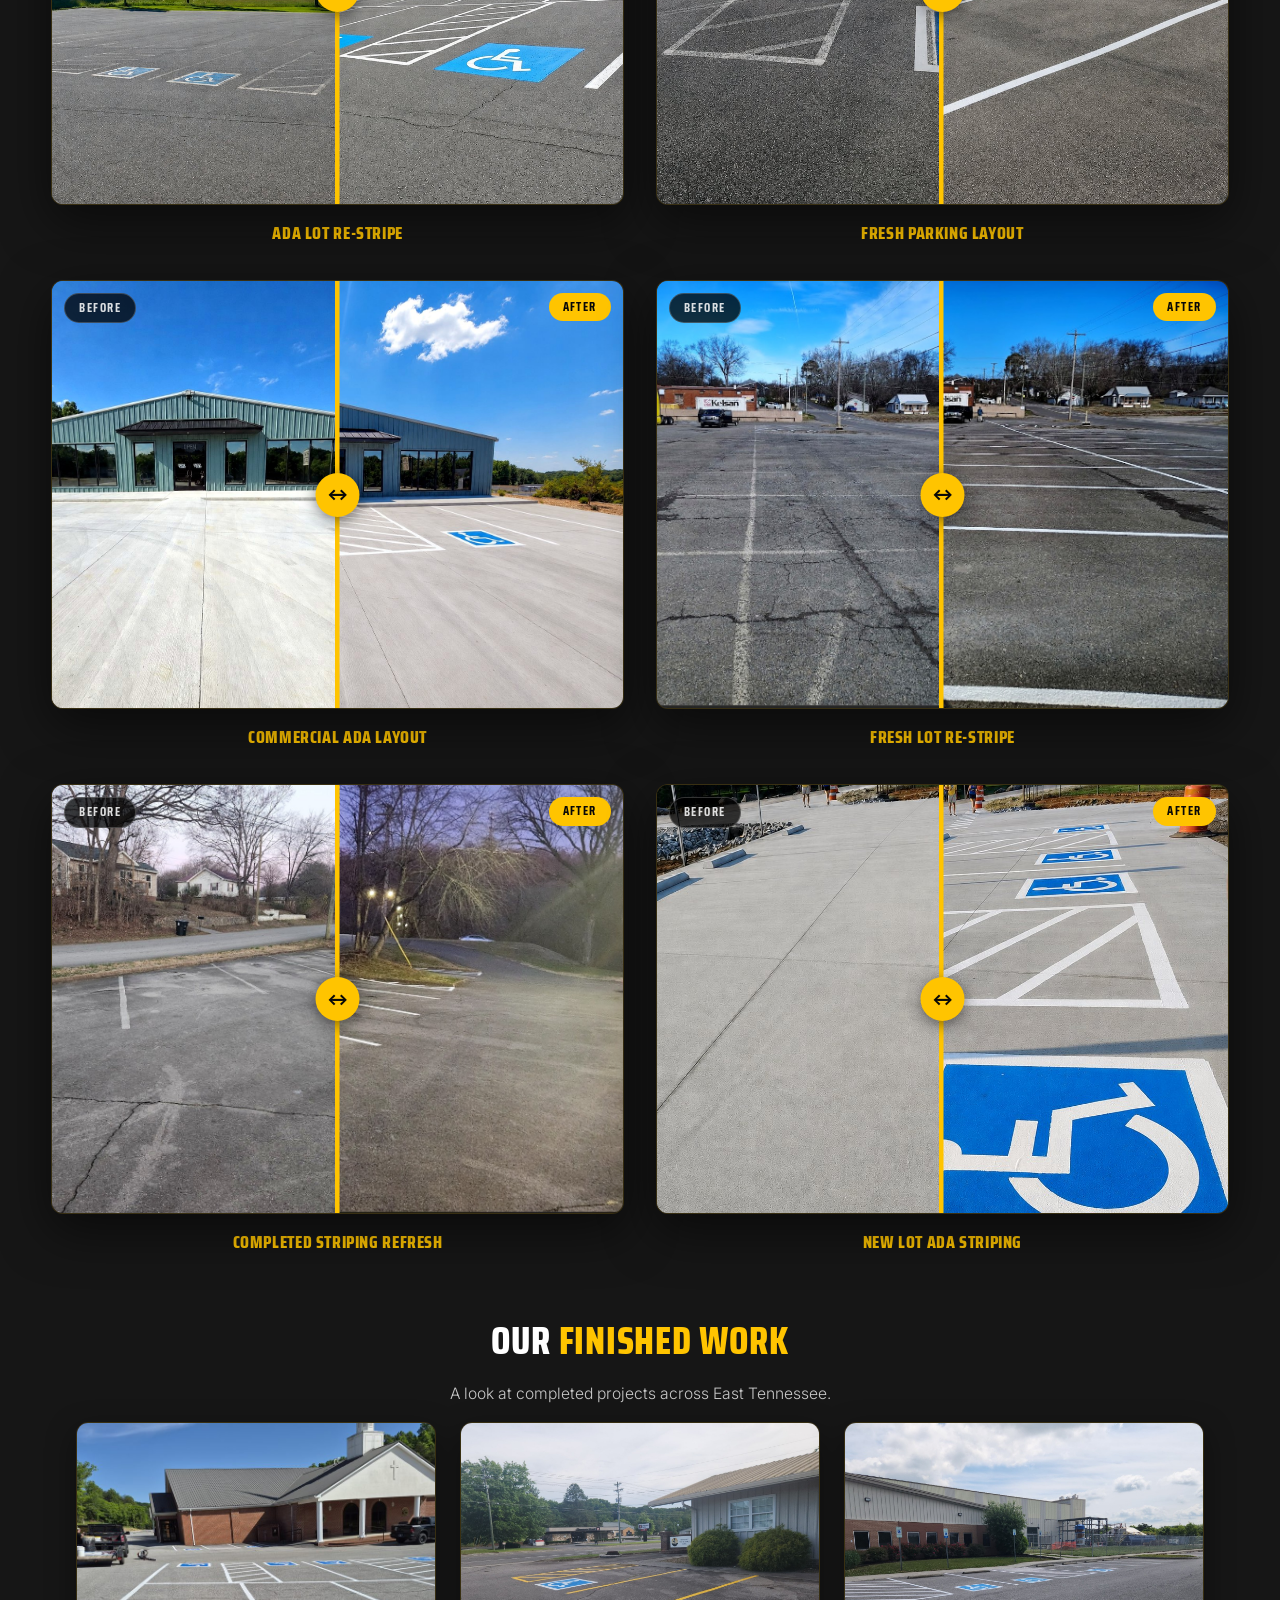
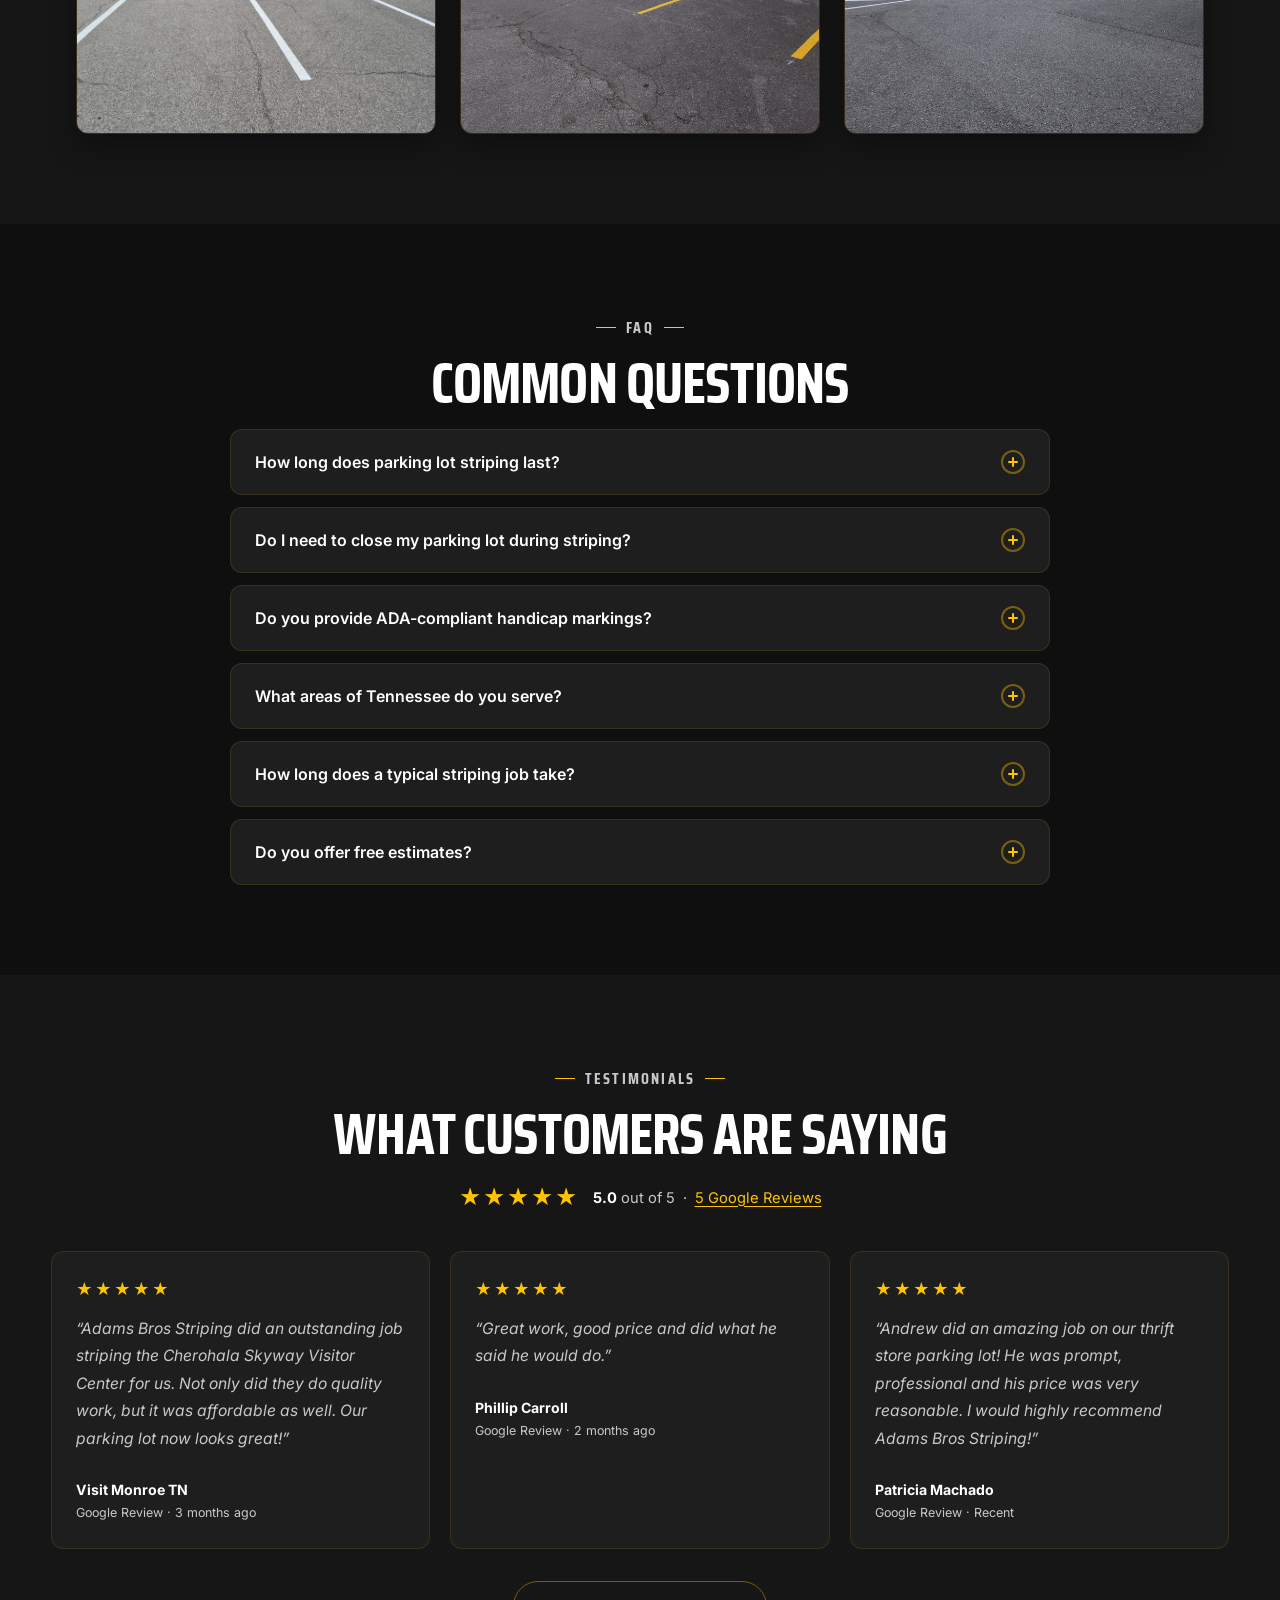
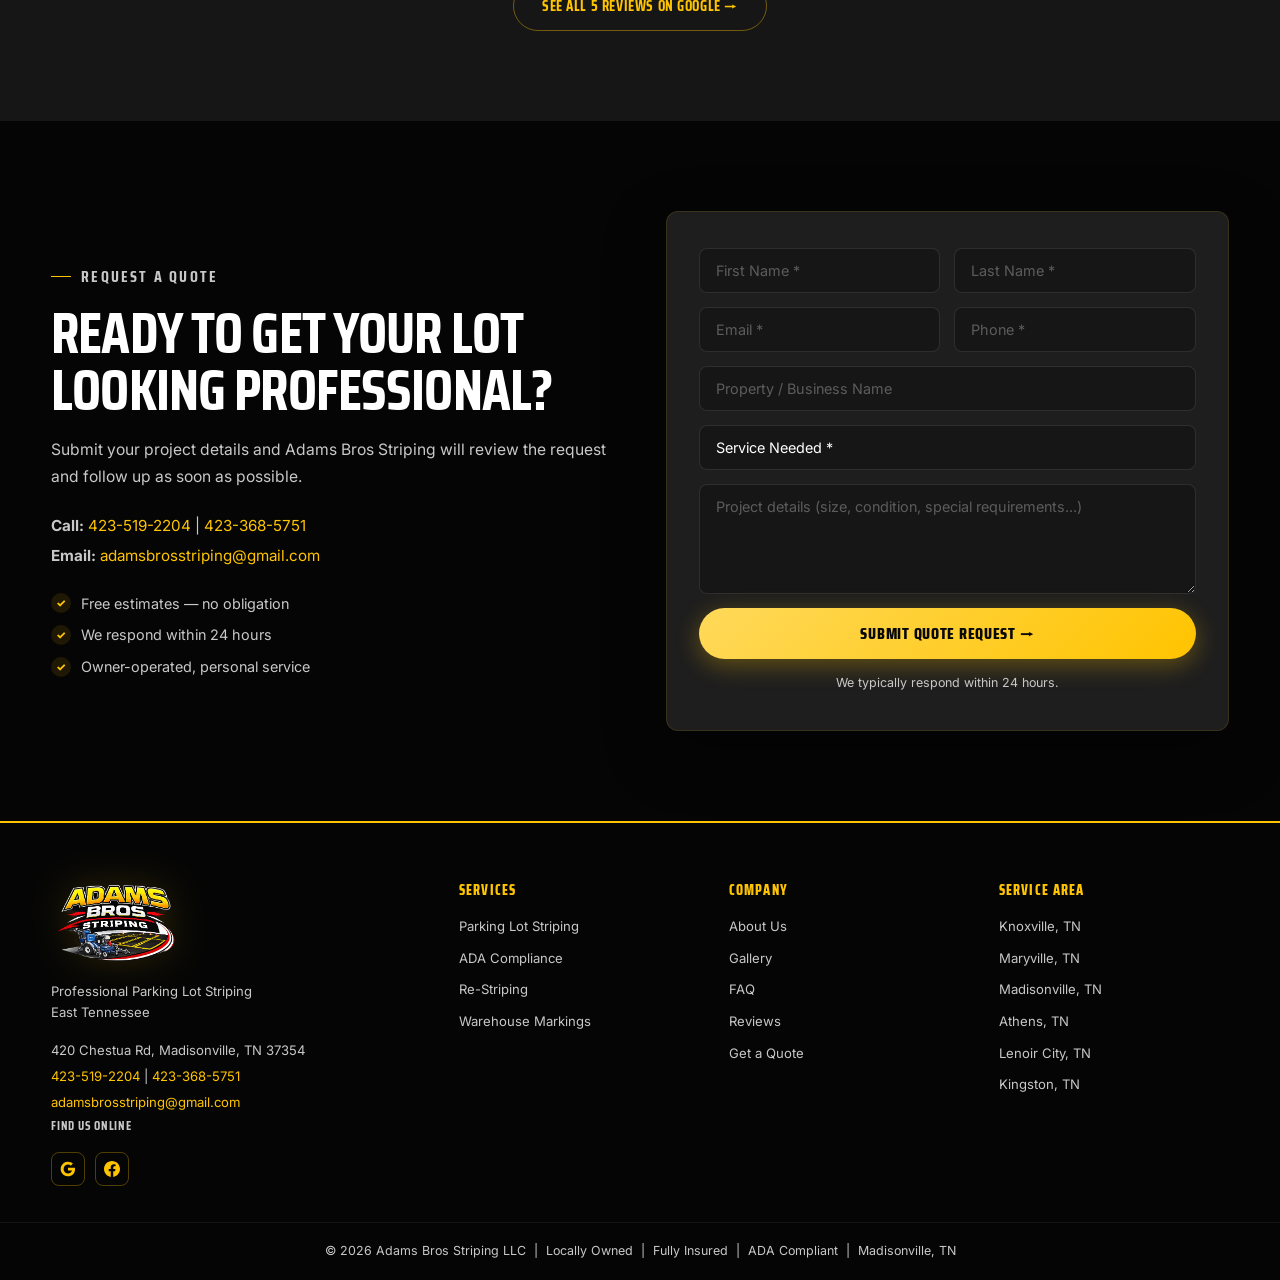
==== commit ca601f8f: "new" ====
--- a/index.html
+++ b/index.html
@@ -35,8 +35,8 @@
 <noscript><link href="https://fonts.googleapis.com/css2?family=Saira+Condensed:wght@500;600;700;800&amp;family=Inter:wght@300;400;500;600;700&amp;display=swap" rel="stylesheet"/></noscript>
 <script type="application/ld+json">{"@context":"https://schema.org","@type":["LocalBusiness","ProfessionalService"],"name":"Adams Bros Striping LLC","description":"Professional parking lot striping, ADA compliant markings, re-striping, and warehouse floor marking throughout East Tennessee.","url":"https://adamsstriping.com","telephone":"+14235192204","email":"adamsbrosstriping@gmail.com","image":"https://adamsstriping.com/assets/adams-bros-logo.png","logo":"https://adamsstriping.com/assets/adams-bros-logo.png","address":{"@type":"PostalAddress","streetAddress":"420 Chestua Rd","addressLocality":"Madisonville","addressRegion":"TN","postalCode":"37354","addressCountry":"US"},"geo":{"@type":"GeoCoordinates","latitude":35.5198,"longitude":-84.3632},"areaServed":[{"@type":"City","name":"Knoxville"},{"@type":"City","name":"Madisonville"},{"@type":"City","name":"Maryville"},{"@type":"City","name":"Athens"},{"@type":"City","name":"Lenoir City"},{"@type":"City","name":"Kingston"}],"openingHours":"Mo-Su 00:00-24:00","priceRange":"$$","aggregateRating":{"@type":"AggregateRating","ratingValue":"5.0","bestRating":"5","worstRating":"1","reviewCount":"5"},"review":[{"@type":"Review","author":{"@type":"Person","name":"Visit Monroe TN"},"reviewRating":{"@type":"Rating","ratingValue":"5"},"reviewBody":"Adams Bros Striping did an outstanding job striping the Cherohala Skyway Visitor Center for us. Not only did they do quality work, but it was affordable as well. Our parking lot now looks great!"},{"@type":"Review","author":{"@type":"Person","name":"Phillip Carroll"},"reviewRating":{"@type":"Rating","ratingValue":"5"},"reviewBody":"Great work, good price and did what he said he would do."},{"@type":"Review","author":{"@type":"Person","name":"Patricia Machado"},"reviewRating":{"@type":"Rating","ratingValue":"5"},"reviewBody":"Andrew did an amazing job on our thrift store parking lot! He was prompt, professional and his price was very reasonable. I would highly recommend Adams Bros Striping!"}],"hasOfferCatalog":{"@type":"OfferCatalog","name":"Striping Services","itemListElement":[{"@type":"Offer","itemOffered":{"@type":"Service","name":"Parking Lot Striping"}},{"@type":"Offer","itemOffered":{"@type":"Service","name":"ADA Compliance Markings"}},{"@type":"Offer","itemOffered":{"@type":"Service","name":"Re-Striping"}},{"@type":"Offer","itemOffered":{"@type":"Service","name":"Warehouse Floor Marking"}}]}}</script>
 <script type="application/ld+json">{"@context":"https://schema.org","@type":"FAQPage","mainEntity":[{"@type":"Question","name":"How long does parking lot striping last?","acceptedAnswer":{"@type":"Answer","text":"Parking lot striping typically lasts 1-3 years depending on traffic volume, weather exposure, and pavement condition. High-traffic areas may need re-striping annually, while low-traffic lots can go 2-3 years between applications."}},{"@type":"Question","name":"Do I need to close my parking lot during striping?","acceptedAnswer":{"@type":"Answer","text":"Freshly striped sections need to dry for about 30-60 minutes before vehicle traffic. We can work in phases to keep most of your lot accessible, or schedule work during off-hours to minimize disruption."}},{"@type":"Question","name":"Do you provide ADA-compliant handicap markings?","acceptedAnswer":{"@type":"Answer","text":"Yes. All ADA markings we install meet federal and Tennessee state requirements, including proper stall dimensions, access aisles, signage placement guidelines, and van-accessible space requirements."}},{"@type":"Question","name":"What areas of Tennessee do you serve?","acceptedAnswer":{"@type":"Answer","text":"We serve all of East Tennessee including Knox County (Knoxville), Monroe County (Madisonville), Blount County (Maryville), Loudon County (Lenoir City), McMinn County (Athens), Roane County (Kingston), and surrounding communities."}},{"@type":"Question","name":"How long does a typical striping job take?","acceptedAnswer":{"@type":"Answer","text":"Most parking lot striping jobs are completed in a single day. Smaller lots take 2-4 hours; larger commercial properties or full re-layouts may take a full day."}},{"@type":"Question","name":"Do you offer free estimates?","acceptedAnswer":{"@type":"Answer","text":"Yes - all estimates are completely free with no obligation. Submit your project details through our quote form or call 423-519-2204."}}]}</script>
-<link href="styles.css?v=17" rel="stylesheet"/>
-<meta content="adams-striping-set6-swapped-before-after-2026-07-02" name="deploy-version"/></head>
+<link href="styles.css?v=18" rel="stylesheet"/>
+<meta content="adams-striping-logo-fix-2026-07-14" name="deploy-version"/></head>
 <body>
 <div aria-hidden="true" class="sticky-cta" id="stickyCta">
 <a class="sticky-cta-btn" href="#quote">Get a Free Quote →</a>
@@ -44,7 +44,7 @@
 <header class="site-header">
 <div class="topbar">
 <a aria-label="Adams Bros Striping Home" class="brand" href="#home">
-<img alt="Adams Bros Striping logo" height="60" src="assets/adams-bros-logo.png" width="220"/>
+<img alt="Adams Bros Striping logo" height="150" src="assets/adams-bros-logo.png" width="220"/>
 </a>
 <div class="top-contact">
 <span>✆ <a href="tel:4235192204">423-519-2204</a></span>
@@ -108,7 +108,7 @@
 <a class="btn" href="#quote" style="margin-top:18px">Request a Free Estimate →</a>
 </div>
 <div class="info-card reveal-right">
-<img alt="Adams Bros Striping" height="80" loading="lazy" src="assets/adams-bros-logo.png" width="280"/>
+<img alt="Adams Bros Striping" height="191" loading="lazy" src="assets/adams-bros-logo.png" width="280"/>
 <ul>
 <li>Free estimates — no obligation</li>
 <li>Professional-grade equipment</li>
@@ -474,7 +474,7 @@
 <footer>
 <div class="container footer-inner">
 <div class="footer-brand">
-<img alt="Adams Bros Striping" height="44" loading="lazy" src="assets/adams-bros-logo.png" width="160"/>
+<img alt="Adams Bros Striping" height="109" loading="lazy" src="assets/adams-bros-logo.png" width="160"/>
 <p class="footer-tagline">Professional Parking Lot Striping<br/>East Tennessee</p>
 <address class="footer-address">
           420 Chestua Rd, Madisonville, TN 37354<br/>
@@ -525,6 +525,6 @@
 </div>
 </div>
 </footer>
-<script src="script.js?v=17"></script>
+<script src="script.js?v=18"></script>
 </body>
 </html>
--- a/styles.css
+++ b/styles.css
@@ -87,13 +87,23 @@
   backdrop-filter: blur(12px);
 }
 .topbar {
-  height: 68px; display: flex; align-items: center;
+  height: 78px; display: flex; align-items: center;
   justify-content: flex-end;
   width: min(1280px, 92%); margin: auto; position: relative;
 }
-.brand { position: absolute; left: 0; top: 6px; z-index: 3; }
+.brand {
+  position: absolute; left: 0; top: 50%;
+  transform: translateY(-50%);
+  z-index: 3;
+  flex-shrink: 0;
+  min-width: 0;
+}
 .brand img {
-  width: 220px;
+  display: block;
+  width: auto;
+  height: clamp(56px, 6vw, 72px);
+  max-width: 130px;
+  object-fit: contain;
   filter: drop-shadow(0 4px 18px rgba(0,0,0,0.85));
   mix-blend-mode: screen;
 }
@@ -108,7 +118,7 @@
   height: 52px; display: flex; align-items: center;
   justify-content: center; gap: 36px;
   background: linear-gradient(90deg, #070707, #141414, #070707);
-  padding-left: 160px;
+  padding-left: 175px;
 }
 .nav a {
   font-family: 'Saira Condensed', sans-serif;
@@ -287,7 +297,12 @@
   box-shadow: none;
 }
 .info-card img {
-  max-width: 280px; margin: 0 auto 24px;
+  display: block;
+  width: auto;
+  height: auto;
+  max-width: 280px;
+  object-fit: contain;
+  margin: 0 auto 24px;
   filter: drop-shadow(0 0 24px rgba(255,196,0,0.18));
   mix-blend-mode: screen;
 }
@@ -738,6 +753,11 @@
   padding: 56px 0 36px;
 }
 .footer-brand img {
+  display: block;
+  width: auto;
+  height: 88px;
+  max-width: 170px;
+  object-fit: contain;
   mix-blend-mode: screen;
   filter: drop-shadow(0 0 18px rgba(255,196,0,0.15));
   margin-bottom: 14px;
@@ -821,8 +841,8 @@
   .form-row { grid-template-columns: 1fr; }
   .review-grid { grid-template-columns: 1fr; }
   .footer-inner { grid-template-columns: 1fr; }
-  .topbar { height: 60px; }
-  .brand img { width: 170px; }
+  .topbar { height: 64px; }
+  .brand img { width: auto; height: 48px; max-width: 120px; }
   .top-contact { display: none; }
   .nav { gap: 0; flex-direction: column; height: auto; padding: 20px; position: fixed; top: 0; left: 0; right: 0; bottom: 0; background: rgba(0,0,0,0.97); justify-content: center; display: none; z-index: 100; }
   .nav.open { display: flex; }
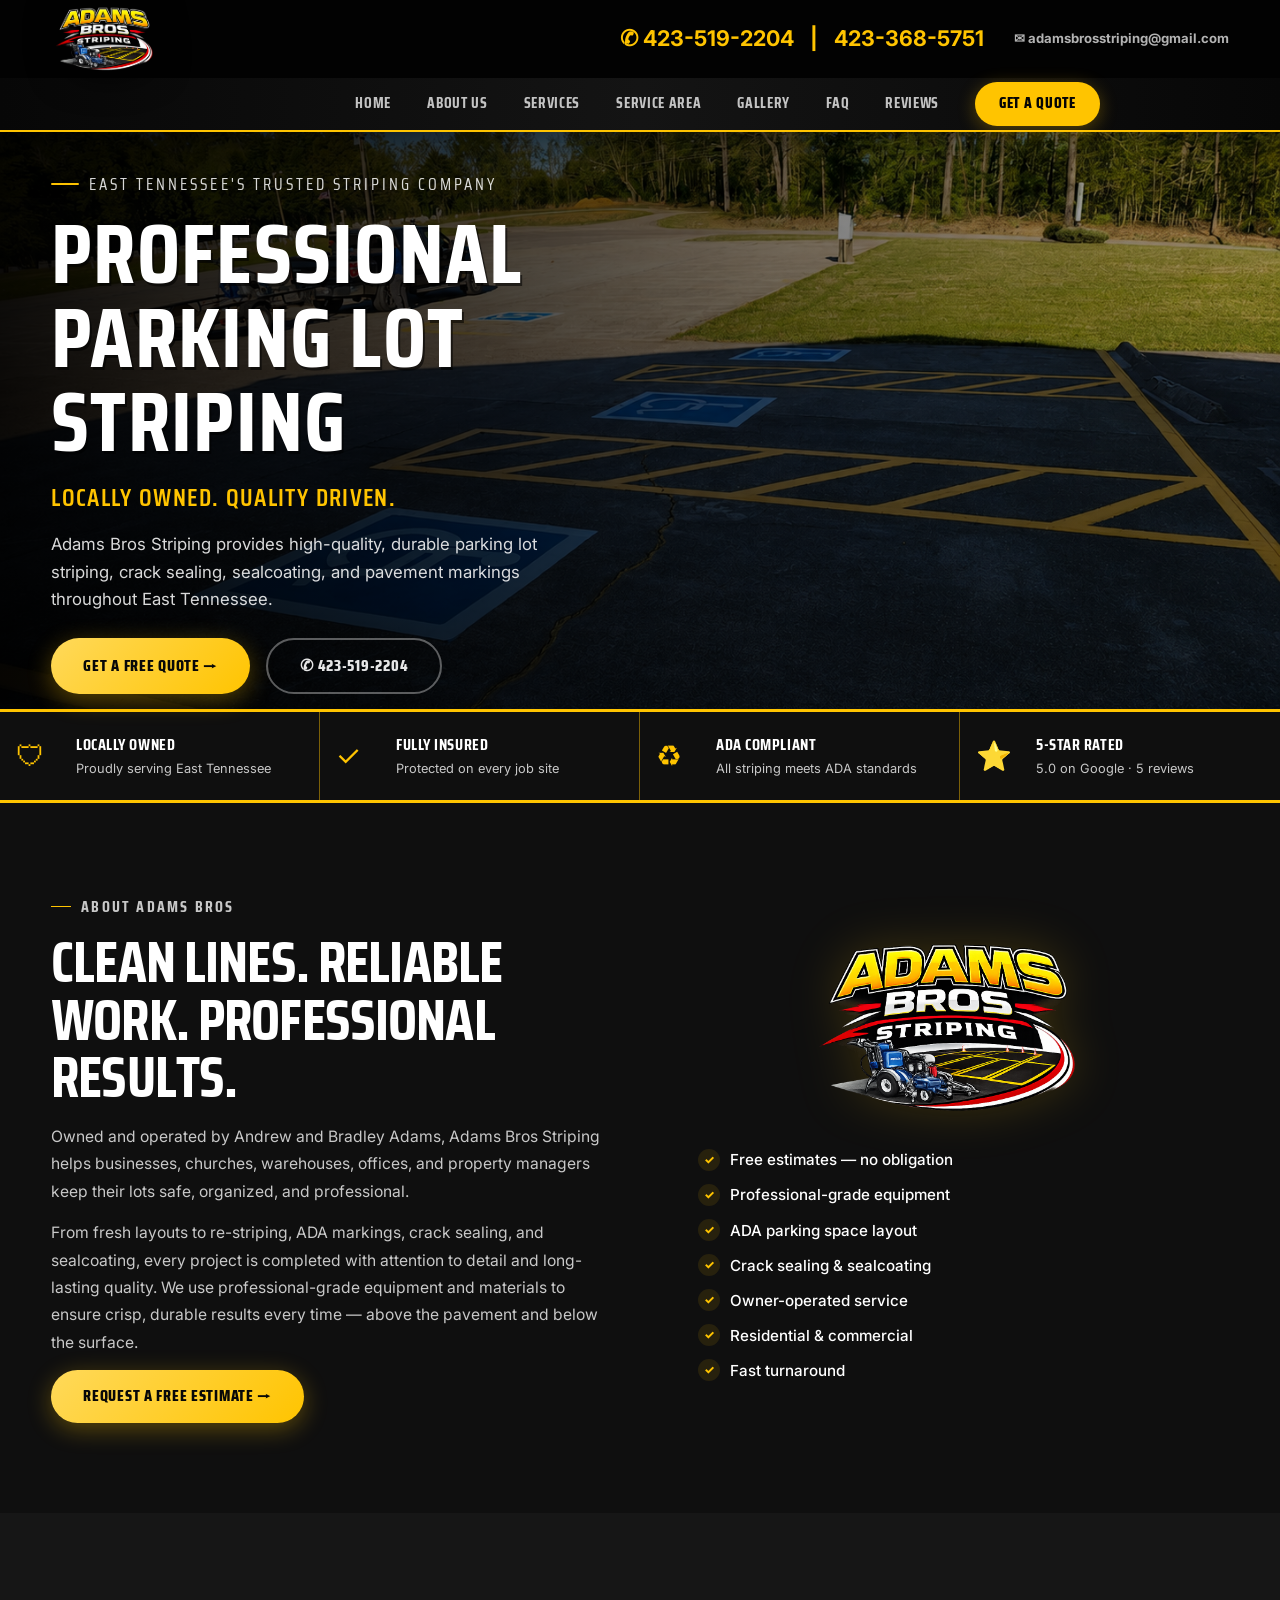
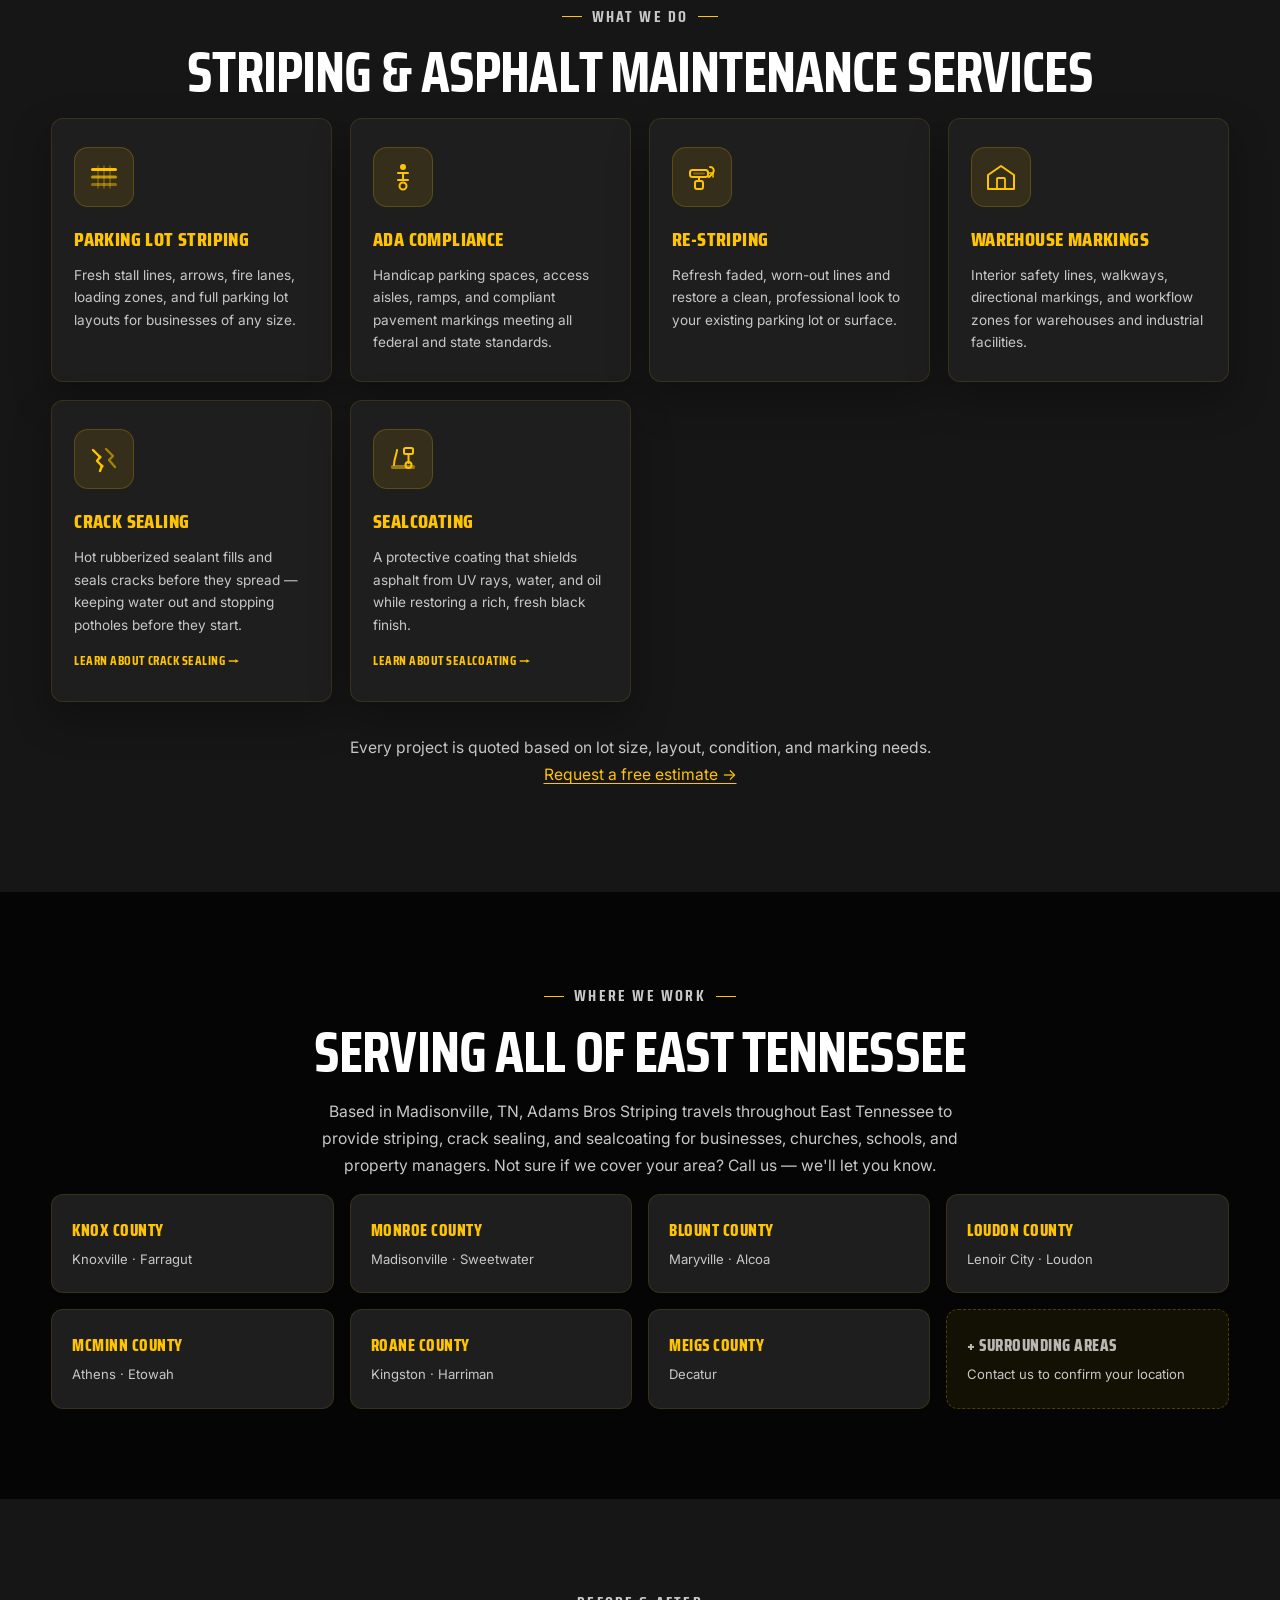
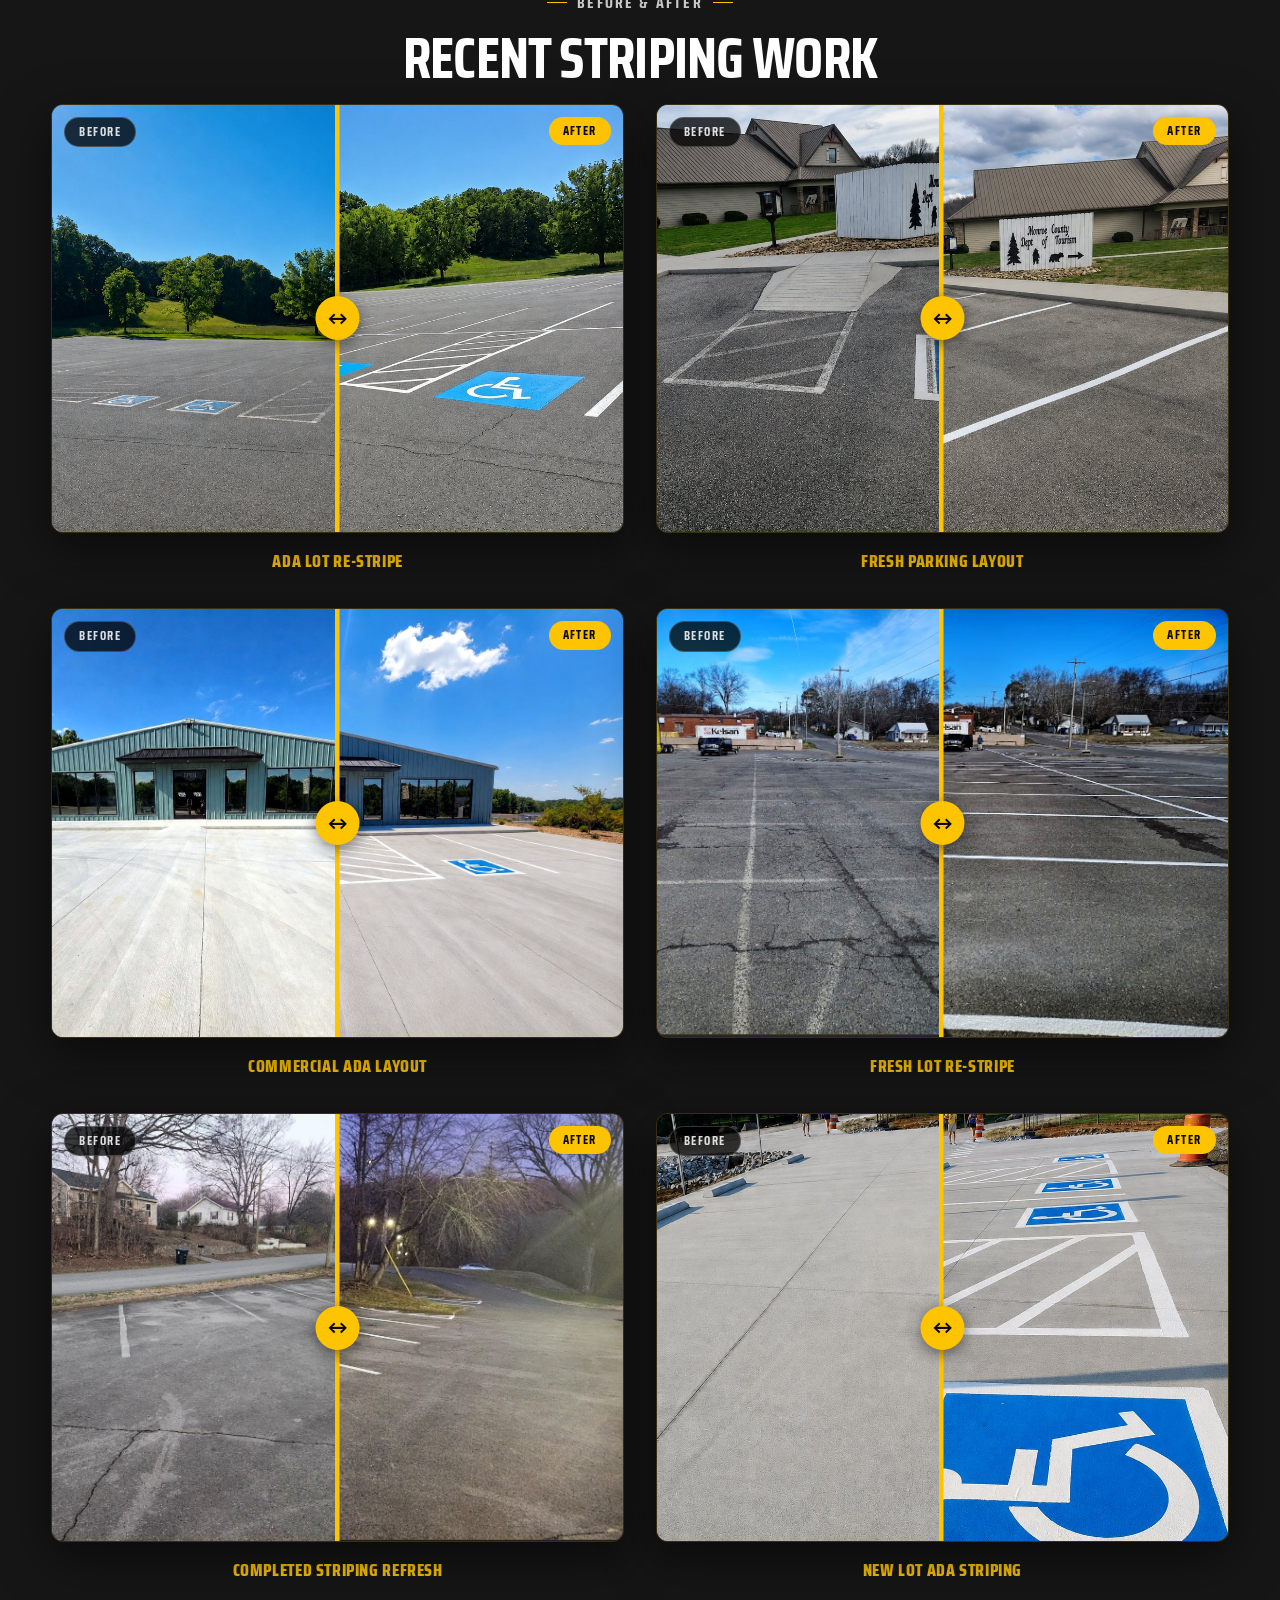
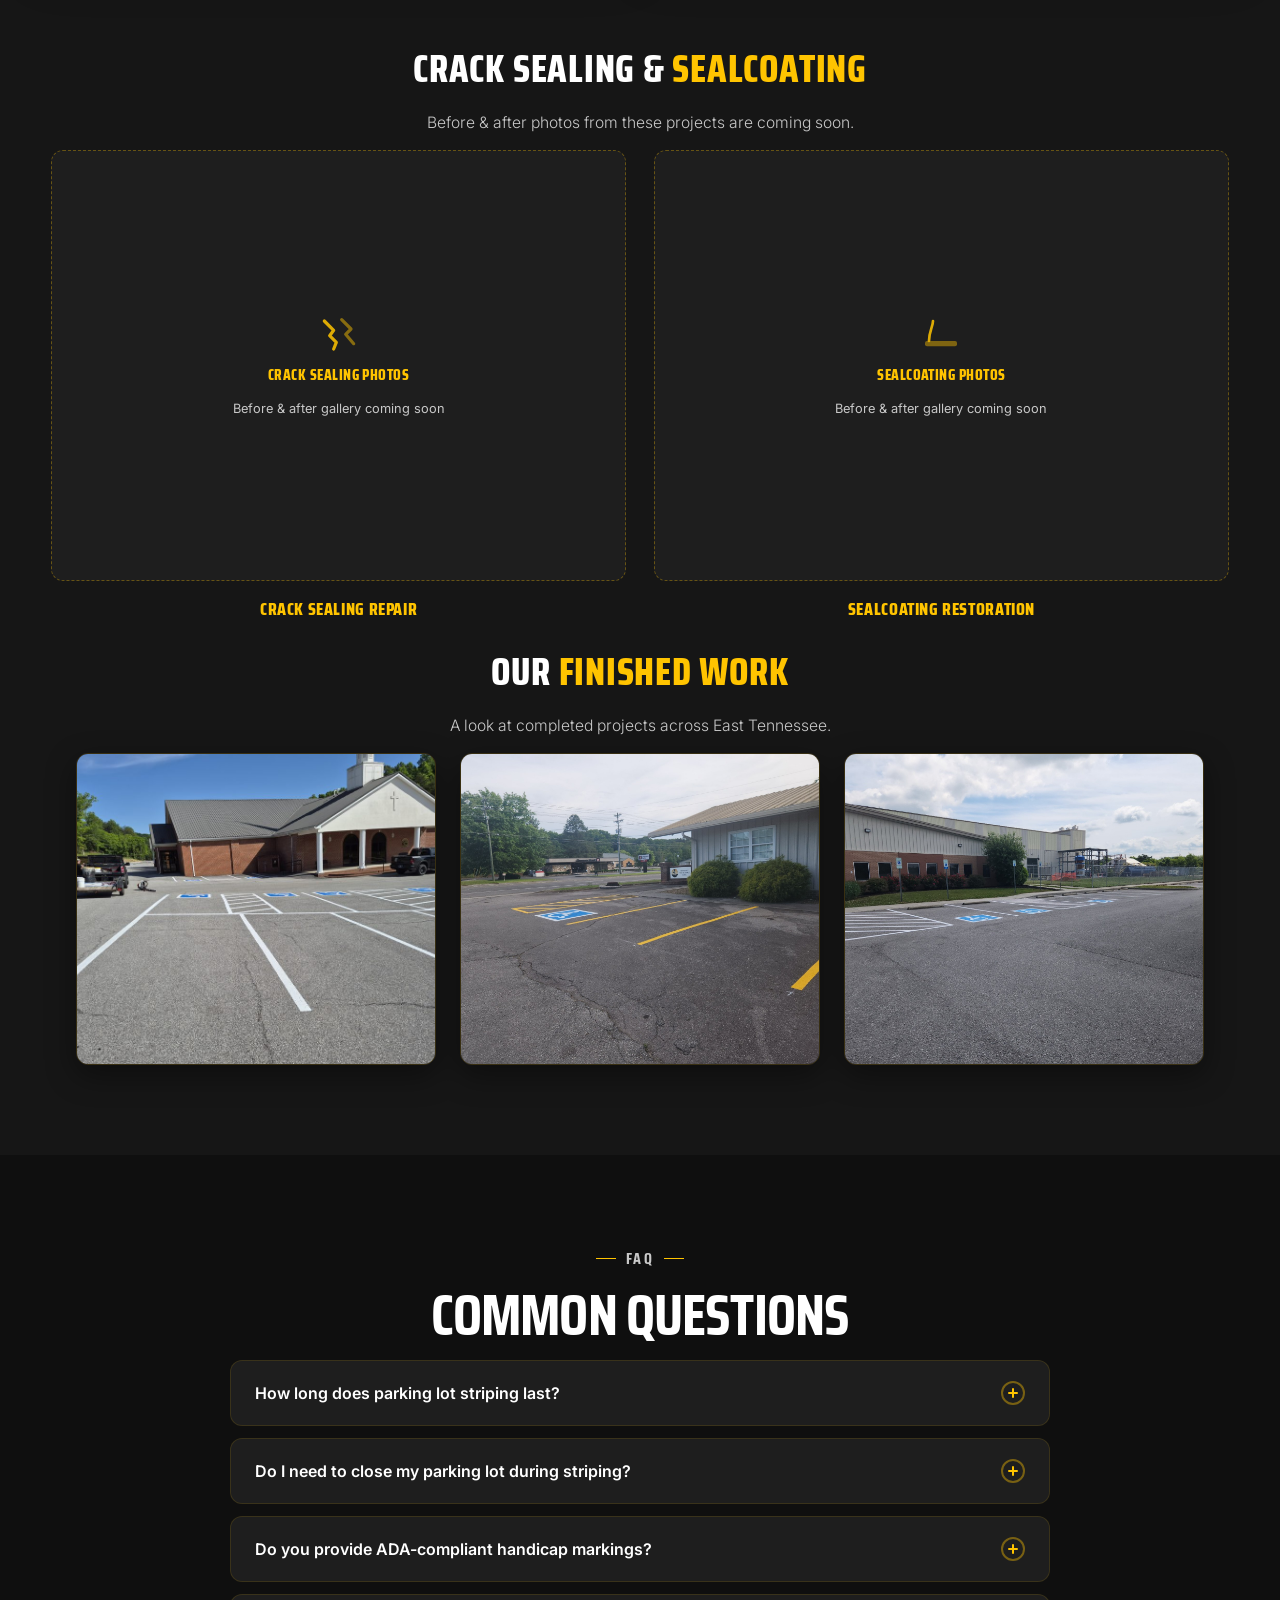
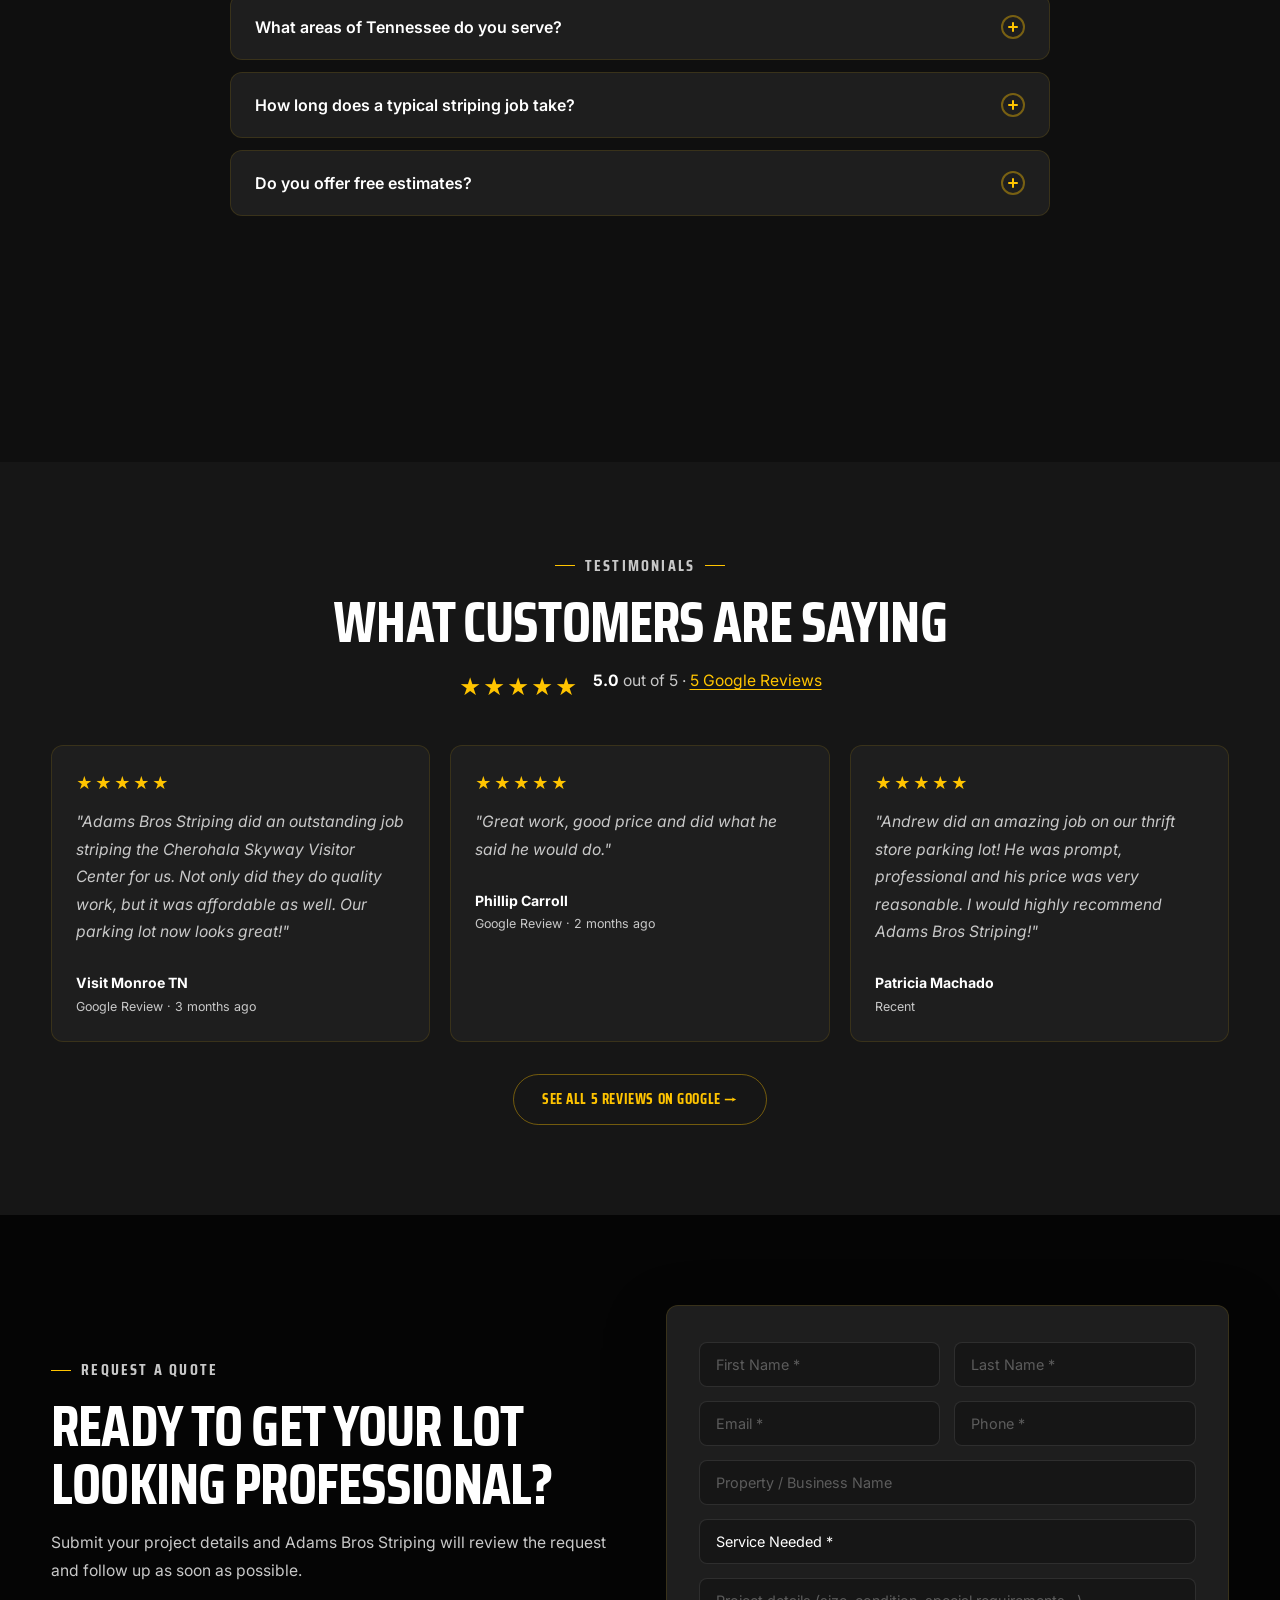
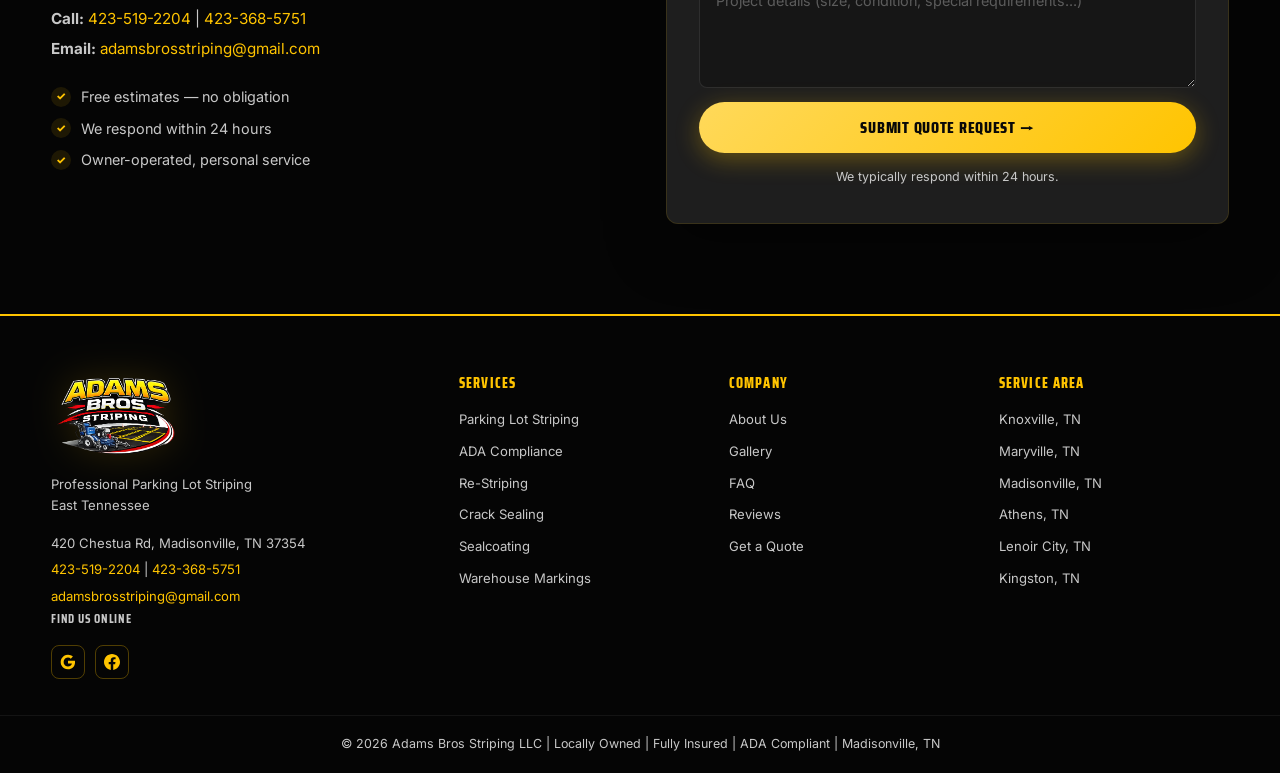
==== commit 1190835a: "feat: add Crack Sealing & Sealcoating as core services" ====
--- a/index.html
+++ b/index.html
@@ -1,453 +1,550 @@
 <!DOCTYPE html>
-
 <html lang="en">
 <head>
-<meta charset="utf-8"/>
-<meta content="width=device-width, initial-scale=1.0" name="viewport"/>
+<meta charset="utf-8">
+<meta name="viewport" content="width=device-width, initial-scale=1.0">
 <title>Adams Bros Striping | Parking Lot Striping in East Tennessee</title>
-<meta content="Adams Bros Striping delivers professional parking lot striping, ADA compliant markings, re-striping &amp; warehouse floor markings across East Tennessee. Free estimates — call 423-519-2204." name="description"/>
-<link href="https://adamsstriping.com/" rel="canonical"/>
-<meta content="website" property="og:type"/>
-<meta content="https://adamsstriping.com/" property="og:url"/>
-<meta content="Adams Bros Striping | Parking Lot Striping in East Tennessee" property="og:title"/>
-<meta content="Professional parking lot striping, ADA markings &amp; re-striping throughout East Tennessee. Free estimates. Call 423-519-2204." property="og:description"/>
-<meta content="https://adamsstriping.com/assets/hero-parking.png" property="og:image"/>
-<meta content="en_US" property="og:locale"/>
-<meta content="Adams Bros Striping" property="og:site_name"/>
-<meta content="summary_large_image" name="twitter:card"/>
-<meta content="Adams Bros Striping | Parking Lot Striping in East Tennessee" name="twitter:title"/>
-<meta content="Professional parking lot striping, ADA markings &amp; re-striping throughout East Tennessee. Free estimates." name="twitter:description"/>
-<meta content="https://adamsstriping.com/assets/hero-parking.png" name="twitter:image"/>
-<meta content="US-TN" name="geo.region"/>
-<meta content="Madisonville, Tennessee" name="geo.placename"/>
-<meta content="35.5198;-84.3632" name="geo.position"/>
-<meta content="35.5198, -84.3632" name="ICBM"/>
-<link href="/favicon.ico" rel="icon" sizes="any"/>
-<link href="/favicon-16x16.png" rel="icon" sizes="16x16" type="image/png"/>
-<link href="/favicon-32x32.png" rel="icon" sizes="32x32" type="image/png"/>
-<link href="/apple-touch-icon.png" rel="apple-touch-icon" sizes="180x180"/>
-<link href="/site.webmanifest" rel="manifest"/>
-<meta content="#000000" name="theme-color"/>
-<link as="image" href="/assets/hero-parking.png" rel="preload"/>
-<link href="https://fonts.googleapis.com" rel="preconnect"/>
-<link crossorigin="" href="https://fonts.gstatic.com" rel="preconnect"/>
-<link href="https://fonts.googleapis.com/css2?family=Saira+Condensed:wght@500;600;700;800&amp;family=Inter:wght@300;400;500;600;700&amp;display=swap" media="print" onload="this.media='all'" rel="stylesheet"/>
-<noscript><link href="https://fonts.googleapis.com/css2?family=Saira+Condensed:wght@500;600;700;800&amp;family=Inter:wght@300;400;500;600;700&amp;display=swap" rel="stylesheet"/></noscript>
-<script type="application/ld+json">{"@context":"https://schema.org","@type":["LocalBusiness","ProfessionalService"],"name":"Adams Bros Striping LLC","description":"Professional parking lot striping, ADA compliant markings, re-striping, and warehouse floor marking throughout East Tennessee.","url":"https://adamsstriping.com","telephone":"+14235192204","email":"adamsbrosstriping@gmail.com","image":"https://adamsstriping.com/assets/adams-bros-logo.png","logo":"https://adamsstriping.com/assets/adams-bros-logo.png","address":{"@type":"PostalAddress","streetAddress":"420 Chestua Rd","addressLocality":"Madisonville","addressRegion":"TN","postalCode":"37354","addressCountry":"US"},"geo":{"@type":"GeoCoordinates","latitude":35.5198,"longitude":-84.3632},"areaServed":[{"@type":"City","name":"Knoxville"},{"@type":"City","name":"Madisonville"},{"@type":"City","name":"Maryville"},{"@type":"City","name":"Athens"},{"@type":"City","name":"Lenoir City"},{"@type":"City","name":"Kingston"}],"openingHours":"Mo-Su 00:00-24:00","priceRange":"$$","aggregateRating":{"@type":"AggregateRating","ratingValue":"5.0","bestRating":"5","worstRating":"1","reviewCount":"5"},"review":[{"@type":"Review","author":{"@type":"Person","name":"Visit Monroe TN"},"reviewRating":{"@type":"Rating","ratingValue":"5"},"reviewBody":"Adams Bros Striping did an outstanding job striping the Cherohala Skyway Visitor Center for us. Not only did they do quality work, but it was affordable as well. Our parking lot now looks great!"},{"@type":"Review","author":{"@type":"Person","name":"Phillip Carroll"},"reviewRating":{"@type":"Rating","ratingValue":"5"},"reviewBody":"Great work, good price and did what he said he would do."},{"@type":"Review","author":{"@type":"Person","name":"Patricia Machado"},"reviewRating":{"@type":"Rating","ratingValue":"5"},"reviewBody":"Andrew did an amazing job on our thrift store parking lot! He was prompt, professional and his price was very reasonable. I would highly recommend Adams Bros Striping!"}],"hasOfferCatalog":{"@type":"OfferCatalog","name":"Striping Services","itemListElement":[{"@type":"Offer","itemOffered":{"@type":"Service","name":"Parking Lot Striping"}},{"@type":"Offer","itemOffered":{"@type":"Service","name":"ADA Compliance Markings"}},{"@type":"Offer","itemOffered":{"@type":"Service","name":"Re-Striping"}},{"@type":"Offer","itemOffered":{"@type":"Service","name":"Warehouse Floor Marking"}}]}}</script>
-<script type="application/ld+json">{"@context":"https://schema.org","@type":"FAQPage","mainEntity":[{"@type":"Question","name":"How long does parking lot striping last?","acceptedAnswer":{"@type":"Answer","text":"Parking lot striping typically lasts 1-3 years depending on traffic volume, weather exposure, and pavement condition. High-traffic areas may need re-striping annually, while low-traffic lots can go 2-3 years between applications."}},{"@type":"Question","name":"Do I need to close my parking lot during striping?","acceptedAnswer":{"@type":"Answer","text":"Freshly striped sections need to dry for about 30-60 minutes before vehicle traffic. We can work in phases to keep most of your lot accessible, or schedule work during off-hours to minimize disruption."}},{"@type":"Question","name":"Do you provide ADA-compliant handicap markings?","acceptedAnswer":{"@type":"Answer","text":"Yes. All ADA markings we install meet federal and Tennessee state requirements, including proper stall dimensions, access aisles, signage placement guidelines, and van-accessible space requirements."}},{"@type":"Question","name":"What areas of Tennessee do you serve?","acceptedAnswer":{"@type":"Answer","text":"We serve all of East Tennessee including Knox County (Knoxville), Monroe County (Madisonville), Blount County (Maryville), Loudon County (Lenoir City), McMinn County (Athens), Roane County (Kingston), and surrounding communities."}},{"@type":"Question","name":"How long does a typical striping job take?","acceptedAnswer":{"@type":"Answer","text":"Most parking lot striping jobs are completed in a single day. Smaller lots take 2-4 hours; larger commercial properties or full re-layouts may take a full day."}},{"@type":"Question","name":"Do you offer free estimates?","acceptedAnswer":{"@type":"Answer","text":"Yes - all estimates are completely free with no obligation. Submit your project details through our quote form or call 423-519-2204."}}]}</script>
-<link href="styles.css?v=18" rel="stylesheet"/>
-<meta content="adams-striping-logo-fix-2026-07-14" name="deploy-version"/></head>
+<meta name="description" content="Adams Bros Striping delivers professional parking lot striping, ADA compliant markings, crack sealing, sealcoating &amp; warehouse floor markings across East Tennessee. Free estimates — call 423-519-2204.">
+<link rel="canonical" href="https://adamsstriping.com/">
+
+<meta property="og:type" content="website">
+<meta property="og:url" content="https://adamsstriping.com/">
+<meta property="og:title" content="Adams Bros Striping | Parking Lot Striping in East Tennessee">
+<meta property="og:description" content="Professional parking lot striping, ADA markings, crack sealing &amp; sealcoating throughout East Tennessee. Free estimates. Call 423-519-2204.">
+<meta property="og:image" content="https://adamsstriping.com/assets/hero-parking.png">
+<meta property="og:locale" content="en_US">
+<meta property="og:site_name" content="Adams Bros Striping">
+
+<meta name="twitter:card" content="summary_large_image">
+<meta name="twitter:title" content="Adams Bros Striping | Parking Lot Striping in East Tennessee">
+<meta name="twitter:description" content="Professional parking lot striping, ADA markings, crack sealing &amp; sealcoating throughout East Tennessee. Free estimates.">
+<meta name="twitter:image" content="https://adamsstriping.com/assets/hero-parking.png">
+
+<meta name="geo.region" content="US-TN">
+<meta name="geo.placename" content="Madisonville, Tennessee">
+<meta name="geo.position" content="35.5198;-84.3632">
+<meta name="ICBM" content="35.5198, -84.3632">
+
+<!-- Favicons / app icons -->
+<link rel="icon" href="/favicon.ico" sizes="any">
+<link rel="icon" type="image/png" sizes="32x32" href="/favicon-32x32.png">
+<link rel="icon" type="image/png" sizes="16x16" href="/favicon-16x16.png">
+<link rel="apple-touch-icon" href="/apple-touch-icon.png">
+<link rel="manifest" href="/site.webmanifest">
+<meta name="theme-color" content="#000000">
+
+<link rel="preload" as="image" href="assets/hero-parking.png">
+<link rel="preconnect" href="https://fonts.googleapis.com">
+<link rel="preconnect" href="https://fonts.gstatic.com" crossorigin>
+<link href="https://fonts.googleapis.com/css2?family=Saira+Condensed:wght@500;600;700;800&amp;family=Inter:wght@300;400;500;600;700&amp;display=swap" rel="stylesheet">
+<link rel="stylesheet" href="styles.css">
+
+<script type="application/ld+json">
+{"@context":"https://schema.org","@type":["LocalBusiness","ProfessionalService"],"name":"Adams Bros Striping LLC","description":"Professional parking lot striping, ADA compliant markings, re-striping, crack sealing, sealcoating, and warehouse floor marking throughout East Tennessee.","url":"https://adamsstriping.com","telephone":"+14235192204","email":"adamsbrosstriping@gmail.com","image":"https://adamsstriping.com/assets/adams-bros-logo.png","logo":"https://adamsstriping.com/assets/adams-bros-logo.png","address":{"@type":"PostalAddress","streetAddress":"420 Chestua Rd","addressLocality":"Madisonville","addressRegion":"TN","postalCode":"37354","addressCountry":"US"},"geo":{"@type":"GeoCoordinates","latitude":35.5198,"longitude":-84.3632},"areaServed":[{"@type":"City","name":"Knoxville"},{"@type":"City","name":"Madisonville"},{"@type":"City","name":"Maryville"},{"@type":"City","name":"Athens"},{"@type":"City","name":"Lenoir City"},{"@type":"City","name":"Kingston"},{"@type":"City","name":"Oak Ridge"},{"@type":"City","name":"Sevierville"},{"@type":"City","name":"Farragut"},{"@type":"City","name":"Alcoa"}],"openingHours":"Mo-Su 00:00-24:00","priceRange":"$$","aggregateRating":{"@type":"AggregateRating","ratingValue":"5.0","bestRating":"5","worstRating":"1","reviewCount":"5"},"review":[{"@type":"Review","author":{"@type":"Person","name":"Visit Monroe TN"},"reviewRating":{"@type":"Rating","ratingValue":"5"},"reviewBody":"Adams Bros Striping did an outstanding job striping the Cherohala Skyway Visitor Center for us. Not only did they do quality work, but it was affordable as well. Our parking lot now looks great!"},{"@type":"Review","author":{"@type":"Person","name":"Phillip Carroll"},"reviewRating":{"@type":"Rating","ratingValue":"5"},"reviewBody":"Great work, good price and did what he said he would do."},{"@type":"Review","author":{"@type":"Person","name":"Patricia Machado"},"reviewRating":{"@type":"Rating","ratingValue":"5"},"reviewBody":"Andrew did an amazing job on our thrift store parking lot! He was prompt, professional and his price was very reasonable. I would highly recommend Adams Bros Striping!"}],"hasOfferCatalog":{"@type":"OfferCatalog","name":"Striping &amp; Asphalt Maintenance Services","itemListElement":[{"@type":"Offer","itemOffered":{"@type":"Service","name":"Parking Lot Striping","url":"https://adamsstriping.com/#services"}},{"@type":"Offer","itemOffered":{"@type":"Service","name":"ADA Compliance Markings","url":"https://adamsstriping.com/#services"}},{"@type":"Offer","itemOffered":{"@type":"Service","name":"Re-Striping","url":"https://adamsstriping.com/#services"}},{"@type":"Offer","itemOffered":{"@type":"Service","name":"Warehouse Floor Marking","url":"https://adamsstriping.com/#services"}},{"@type":"Offer","itemOffered":{"@type":"Service","name":"Crack Sealing","url":"https://adamsstriping.com/services/crack-sealing/"}},{"@type":"Offer","itemOffered":{"@type":"Service","name":"Sealcoating","url":"https://adamsstriping.com/services/sealcoating/"}}]}}
+</script>
+<script type="application/ld+json">
+{"@context":"https://schema.org","@type":"FAQPage","mainEntity":[{"@type":"Question","name":"How long does parking lot striping last?","acceptedAnswer":{"@type":"Answer","text":"Parking lot striping typically lasts 1-3 years depending on traffic volume, weather exposure, and pavement condition. High-traffic areas may need re-striping annually, while low-traffic lots can go 2-3 years between applications."}},{"@type":"Question","name":"Do I need to close my parking lot during striping?","acceptedAnswer":{"@type":"Answer","text":"Freshly striped sections need to dry for about 30-60 minutes before vehicle traffic. We can work in phases to keep most of your lot accessible, or schedule work during off-hours to minimize disruption."}},{"@type":"Question","name":"Do you provide ADA-compliant handicap markings?","acceptedAnswer":{"@type":"Answer","text":"Yes. All ADA markings we install meet federal and Tennessee state requirements, including proper stall dimensions, access aisles, signage placement guidelines, and van-accessible space requirements."}},{"@type":"Question","name":"What areas of Tennessee do you serve?","acceptedAnswer":{"@type":"Answer","text":"We serve all of East Tennessee including Knox County (Knoxville), Monroe County (Madisonville), Blount County (Maryville), Loudon County (Lenoir City), McMinn County (Athens), Roane County (Kingston), and surrounding communities."}},{"@type":"Question","name":"How long does a typical striping job take?","acceptedAnswer":{"@type":"Answer","text":"Most parking lot striping jobs are completed in a single day. Smaller lots take 2-4 hours; larger commercial properties or full re-layouts may take a full day."}},{"@type":"Question","name":"Do you offer free estimates?","acceptedAnswer":{"@type":"Answer","text":"Yes - all estimates are completely free with no obligation. Submit your project details through our quote form or call 423-519-2204."}},{"@type":"Question","name":"Do you offer crack sealing and sealcoating in addition to striping?","acceptedAnswer":{"@type":"Answer","text":"Yes. Adams Bros Striping provides hot-pour rubberized crack sealing and protective asphalt sealcoating throughout East Tennessee, in addition to striping and ADA markings. Many customers combine crack sealing, sealcoating, and fresh striping into a single full-lot maintenance visit."}},{"@type":"Question","name":"Should I seal cracks before sealcoating my parking lot?","acceptedAnswer":{"@type":"Answer","text":"Yes. We recommend sealing cracks before applying sealcoat. This keeps water out of the base first, so the sealcoat forms a clean, uniform protective layer instead of coating over cracks that will keep spreading underneath."}}]}
+</script>
+<meta name="deploy-version" content="adams-striping-crack-sealcoat-2026-07-23">
+</head>
 <body>
-<div aria-hidden="true" class="sticky-cta" id="stickyCta">
-<a class="sticky-cta-btn" href="#quote">Get a Free Quote →</a>
+
+<div class="sticky-cta" id="stickyCta" aria-hidden="true">
+  <a class="sticky-cta-btn" href="#quote">Get a Free Quote →</a>
 </div>
+
 <header class="site-header">
-<div class="topbar">
-<a aria-label="Adams Bros Striping Home" class="brand" href="#home">
-<img alt="Adams Bros Striping logo" height="150" src="assets/adams-bros-logo.png" width="220"/>
-</a>
-<div class="top-contact">
-<span>✆ <a href="tel:4235192204">423-519-2204</a></span>
-<b>|</b>
-<span><a href="tel:4233685751">423-368-5751</a></span>
-<span class="mail">✉ <a href="mailto:adamsbrosstriping@gmail.com">adamsbrosstriping@gmail.com</a></span>
-</div>
-<button aria-controls="navMenu" aria-expanded="false" aria-label="Open navigation menu" class="menu-btn" id="menuBtn">
-<span></span><span></span><span></span>
-</button>
-</div>
-<nav aria-label="Main navigation" class="nav" id="navMenu">
-<a href="#home">Home</a>
-<a href="#about">About Us</a>
-<a href="#services">Services</a>
-<a href="#service-area">Service Area</a>
-<a href="#gallery">Gallery</a>
-<a href="#faq">FAQ</a>
-<a href="#testimonials">Reviews</a>
-<a class="quote-nav" href="#quote">Get a Quote</a>
-</nav>
+  <div class="topbar">
+    <a class="brand" href="#home" aria-label="Adams Bros Striping Home">
+      <img src="assets/adams-bros-logo.png" alt="Adams Bros Striping logo" width="220" height="150">
+    </a>
+    <div class="top-contact">
+      <span>✆ <a href="tel:4235192204">423-519-2204</a></span>
+      <b>|</b>
+      <span><a href="tel:4233685751">423-368-5751</a></span>
+      <span class="mail">✉ <a href="mailto:adamsbrosstriping@gmail.com">adamsbrosstriping@gmail.com</a></span>
+    </div>
+    <button class="menu-btn" id="menuBtn" aria-controls="navMenu" aria-expanded="false" aria-label="Open navigation menu">
+      <span></span><span></span><span></span>
+    </button>
+  </div>
+  <nav class="nav" id="navMenu" aria-label="Main navigation">
+    <a href="#home">Home</a>
+    <a href="#about">About Us</a>
+    <a href="#services">Services</a>
+    <a href="#service-area">Service Area</a>
+    <a href="#gallery">Gallery</a>
+    <a href="#faq">FAQ</a>
+    <a href="#testimonials">Reviews</a>
+    <a class="quote-nav" href="#quote">Get a Quote</a>
+  </nav>
 </header>
+
 <main id="home">
-<!-- ═══════════════════════════════════════════════════════
-         HERO
-    ═══════════════════════════════════════════════════════ -->
-<section aria-label="Hero banner" class="hero">
-<div aria-hidden="true" class="hero-overlay"></div>
-<div class="hero-content">
-<p class="hero-eyebrow">East Tennessee's Trusted Striping Company</p>
-<h1>Professional<br/>Parking Lot Striping</h1>
-<h2>Locally Owned. Quality Driven.</h2>
-<p>Adams Bros Striping provides high-quality, durable parking lot striping and pavement markings throughout East Tennessee.</p>
-<div class="hero-btns">
-<a class="btn" href="#quote">Get a Free Quote →</a>
-<a class="btn btn-outline" href="tel:4235192204">✆ 423-519-2204</a>
-</div>
-</div>
-</section>
-<!-- ═══════════════════════════════════════════════════════
-         TRUST STRIP
-    ═══════════════════════════════════════════════════════ -->
-<section aria-label="Trust indicators" class="trust-strip">
-<div><span aria-hidden="true">🛡</span><strong>Locally Owned</strong><small>Proudly serving East Tennessee</small></div>
-<div><span aria-hidden="true">✓</span><strong>Fully Insured</strong><small>Protected on every job site</small></div>
-<div><span aria-hidden="true">♻</span><strong>ADA Compliant</strong><small>All striping meets ADA standards</small></div>
-<div><span aria-hidden="true">⭐</span><strong>5-Star Rated</strong><small>5.0 on Google · 5 reviews</small></div>
-</section>
-<!-- ═══════════════════════════════════════════════════════
-         ABOUT
-    ═══════════════════════════════════════════════════════ -->
-<section class="section about" id="about">
-<div class="container two-col">
-<div class="reveal-left">
-<p class="eyebrow">About Adams Bros</p>
-<h2>Clean Lines. Reliable Work. Professional Results.</h2>
-<p>Owned and operated by Andrew and Bradley Adams, Adams Bros Striping helps businesses, churches, warehouses, offices, and property managers keep their lots safe, organized, and professional.</p>
-<p>From fresh layouts to re-striping and ADA markings, every project is completed with attention to detail and long-lasting quality. We use professional-grade equipment and materials to ensure crisp, durable lines every time.</p>
-<!-- CREDIBILITY PLACEHOLDER: Add years in business here when ready.
-               Example: <p class="credibility">Over [X] years serving East Tennessee.</p> -->
-<a class="btn" href="#quote" style="margin-top:18px">Request a Free Estimate →</a>
-</div>
-<div class="info-card reveal-right">
-<img alt="Adams Bros Striping" height="191" loading="lazy" src="assets/adams-bros-logo.png" width="280"/>
-<ul>
-<li>Free estimates — no obligation</li>
-<li>Professional-grade equipment</li>
-<li>ADA parking space layout</li>
-<li>Owner-operated service</li>
-<li>Residential &amp; commercial</li>
-<li>Fast turnaround</li>
-</ul>
-</div>
-</div>
-</section>
-<!-- ═══════════════════════════════════════════════════════
-         SERVICES
-    ═══════════════════════════════════════════════════════ -->
-<section class="section services" id="services">
-<div class="container">
-<p class="eyebrow center">What We Do</p>
-<h2 class="center-title">Striping Services</h2>
-<div class="service-grid">
-<!-- Parking Lot Striping -->
-<article class="reveal">
-<div aria-hidden="true" class="svc-icon">
-<svg fill="none" viewbox="0 0 30 30" xmlns="http://www.w3.org/2000/svg">
-<rect fill="#FFC400" height="3" rx="1.5" width="26" x="2" y="6"></rect>
-<rect fill="#FFC400" height="3" opacity="0.7" rx="1.5" width="26" x="2" y="13.5"></rect>
-<rect fill="#FFC400" height="3" opacity="0.45" rx="1.5" width="26" x="2" y="21"></rect>
-<line opacity="0.35" stroke="#FFC400" stroke-linecap="round" stroke-width="1.5" x1="9" x2="9" y1="4" y2="26"></line>
-<line opacity="0.35" stroke="#FFC400" stroke-linecap="round" stroke-width="1.5" x1="15" x2="15" y1="4" y2="26"></line>
-<line opacity="0.35" stroke="#FFC400" stroke-linecap="round" stroke-width="1.5" x1="21" x2="21" y1="4" y2="26"></line>
-</svg>
-</div>
-<h3>Parking Lot Striping</h3>
-<p>Fresh stall lines, arrows, fire lanes, loading zones, and full parking lot layouts for businesses of any size.</p>
-</article>
-<!-- ADA Compliance -->
-<article class="reveal">
-<div aria-hidden="true" class="svc-icon">
-<svg fill="none" viewbox="0 0 30 30" xmlns="http://www.w3.org/2000/svg">
-<circle cx="15" cy="5" fill="#FFC400" r="3"></circle>
-<path d="M10 11h10" stroke="#FFC400" stroke-linecap="round" stroke-width="2"></path>
-<path d="M15 11v7" stroke="#FFC400" stroke-linecap="round" stroke-width="2"></path>
-<path d="M10 18l5-3 5 4" stroke="#FFC400" stroke-linecap="round" stroke-linejoin="round" stroke-width="1.8"></path>
-<circle cx="11" cy="24" r="3.5" stroke="#FFC400" stroke-width="2"></circle>
-<circle cx="21" cy="24" r="3.5" stroke="#FFC400" stroke-width="2"></circle>
-</svg>
-</div>
-<h3>ADA Compliance</h3>
-<p>Handicap parking spaces, access aisles, ramps, and compliant pavement markings meeting all federal and state standards.</p>
-</article>
-<!-- Re-Striping -->
-<article class="reveal">
-<div aria-hidden="true" class="svc-icon">
-<svg fill="none" viewbox="0 0 30 30" xmlns="http://www.w3.org/2000/svg">
-<rect height="7" rx="2.5" stroke="#FFC400" stroke-width="2" width="18" x="3" y="8"></rect>
-<rect fill="#FFC400" height="2" opacity="0.4" rx="1" width="12" x="6" y="10.5"></rect>
-<path d="M12 15v4" stroke="#FFC400" stroke-linecap="round" stroke-width="2"></path>
-<rect height="8" rx="2" stroke="#FFC400" stroke-width="2" width="8" x="8" y="19"></rect>
-<path d="M23 5 C26 5 28 8 26 11 L22 15" stroke="#FFC400" stroke-linecap="round" stroke-width="2"></path>
-<path d="M22 11 L26 11 L26 15" stroke="#FFC400" stroke-linecap="round" stroke-linejoin="round" stroke-width="1.5"></path>
-</svg>
-</div>
-<h3>Re-Striping</h3>
-<p>Refresh faded, worn-out lines and restore a clean, professional look to your existing parking lot or surface.</p>
-</article>
-<!-- Warehouse Markings -->
-<article class="reveal">
-<div aria-hidden="true" class="svc-icon">
-<svg fill="none" viewbox="0 0 30 30" xmlns="http://www.w3.org/2000/svg">
-<path d="M2 27h26M2 27V13L15 4l13 9v14" stroke="#FFC400" stroke-linecap="round" stroke-linejoin="round" stroke-width="2"></path>
-<rect height="8" rx="1" stroke="#FFC400" stroke-width="1.8" width="8" x="11" y="19"></rect>
-<path d="M6 17h4M20 17h4" stroke="#FFC400" stroke-linecap="round" stroke-width="2"></path>
-</svg>
-</div>
-<h3>Warehouse Markings</h3>
-<p>Interior safety lines, walkways, directional markings, and workflow zones for warehouses and industrial facilities.</p>
-</article>
-</div>
-<!-- Pricing guidance — no hard prices, just transparency -->
-<p class="pricing-note">Every project is quoted based on lot size, layout, condition, and marking needs. <a href="#quote">Request a free estimate →</a></p>
-</div>
-</section>
-<!-- ═══════════════════════════════════════════════════════
-         SERVICE AREA
-    ═══════════════════════════════════════════════════════ -->
-<section class="section service-area-section" id="service-area">
-<div class="container">
-<p class="eyebrow center">Where We Work</p>
-<h2 class="center-title">Serving All of East Tennessee</h2>
-<p class="area-intro">Based in Madisonville, TN, Adams Bros Striping travels throughout East Tennessee to serve businesses, churches, schools, and property managers. Not sure if we cover your area? Call us — we'll let you know.</p>
-<div class="area-grid">
-<div class="area-card reveal"><strong>Knox County</strong><span>Knoxville · Farragut</span></div>
-<div class="area-card reveal"><strong>Monroe County</strong><span>Madisonville · Sweetwater</span></div>
-<div class="area-card reveal"><strong>Blount County</strong><span>Maryville · Alcoa</span></div>
-<div class="area-card reveal"><strong>Loudon County</strong><span>Lenoir City · Loudon</span></div>
-<div class="area-card reveal"><strong>McMinn County</strong><span>Athens · Etowah</span></div>
-<div class="area-card reveal"><strong>Roane County</strong><span>Kingston · Harriman</span></div>
-<div class="area-card reveal"><strong>Meigs County</strong><span>Decatur</span></div>
-<div class="area-card area-card--more reveal"><strong>+ Surrounding Areas</strong><span>Contact us to confirm your location</span></div>
-</div>
-</div>
-</section>
-<!-- ═══════════════════════════════════════════════════════
-         GALLERY
-    ═══════════════════════════════════════════════════════ -->
-<section class="section gallery" id="gallery">
-<div class="container">
-<p class="eyebrow center">Before &amp; After</p>
-<h2 class="center-title">Recent Striping Work</h2>
-<!-- ── Before/After Sliders ──
-             To add more projects: duplicate a .ba-card block below.
-             Keep images at ~800x600px for best performance.
-             Use loading="lazy" on all except the first visible slider. -->
-<div class="before-after-grid">
-<div class="ba-card reveal">
-<div aria-label="Before and after: ADA Lot Re-Stripe. Drag to compare." class="ba-slider" role="img" tabindex="0">
-<img alt="Parking lot before ADA re-striping" loading="lazy" src="assets/gallery-01.png"/>
-<div class="ba-after"><img alt="Parking lot after ADA re-striping" loading="lazy" src="assets/gallery-02.png"/></div>
-<div aria-hidden="true" class="ba-handle"></div>
-<span aria-hidden="true" class="label before">Before</span>
-<span aria-hidden="true" class="label after">After</span>
-</div>
-<h3>ADA Lot Re-Stripe</h3>
-</div>
-
-<div class="ba-card reveal">
-<div aria-label="Before and after: Fresh Parking Layout. Drag to compare." class="ba-slider" role="img" tabindex="0">
-<img alt="Parking lot before fresh striping layout" loading="lazy" src="assets/gallery-03.png"/>
-<div class="ba-after"><img alt="Parking lot after fresh striping layout" loading="lazy" src="assets/gallery-04.png"/></div>
-<div aria-hidden="true" class="ba-handle"></div>
-<span aria-hidden="true" class="label before">Before</span>
-<span aria-hidden="true" class="label after">After</span>
-</div>
-<h3>Fresh Parking Layout</h3>
-</div>
-
-<div class="ba-card reveal">
-<div aria-label="Before and after: Commercial ADA Layout. Drag to compare." class="ba-slider" role="img" tabindex="0">
-<img alt="Commercial parking lot before ADA layout striping" loading="lazy" src="assets/new-project-after.jpg"/>
-<div class="ba-after"><img alt="Commercial parking lot after ADA layout striping" loading="lazy" src="assets/new-project-before.jpg"/></div>
-<div aria-hidden="true" class="ba-handle"></div>
-<span aria-hidden="true" class="label before">Before</span>
-<span aria-hidden="true" class="label after">After</span>
-</div>
-<h3>Commercial ADA Layout</h3>
-</div>
-
-<div class="ba-card reveal">
-<div aria-label="Before and after: Fresh Lot Re-Stripe. Drag to compare." class="ba-slider" role="img" tabindex="0">
-<img alt="Parking lot before fresh lot re-striping" loading="lazy" src="assets/set4-after.jpg"/>
-<div class="ba-after"><img alt="Parking lot after fresh lot re-striping" loading="lazy" src="assets/set4-before.jpg"/></div>
-<div aria-hidden="true" class="ba-handle"></div>
-<span aria-hidden="true" class="label before">Before</span>
-<span aria-hidden="true" class="label after">After</span>
-</div>
-<h3>Fresh Lot Re-Stripe</h3>
-</div>
-
-<div class="ba-card reveal">
-<div aria-label="Before and after: Completed Striping Refresh. Drag to compare." class="ba-slider" role="img" tabindex="0">
-<img alt="Parking lot before completed striping refresh" loading="lazy" src="assets/set5-after.jpg"/>
-<div class="ba-after"><img alt="Parking lot after completed striping refresh" loading="lazy" src="assets/set5-before.jpg"/></div>
-<div aria-hidden="true" class="ba-handle"></div>
-<span aria-hidden="true" class="label before">Before</span>
-<span aria-hidden="true" class="label after">After</span>
-</div>
-<h3>Completed Striping Refresh</h3>
-</div>
-
-<div class="ba-card reveal">
-<div aria-label="Before and after: New Lot ADA Striping. Drag to compare." class="ba-slider" role="img" tabindex="0">
-<img alt="New concrete parking lot before ADA striping" loading="lazy" src="assets/set6-after.jpg"/>
-<div class="ba-after"><img alt="New concrete parking lot after ADA striping with handicap symbols" loading="lazy" src="assets/set6-before.jpg"/></div>
-<div aria-hidden="true" class="ba-handle"></div>
-<span aria-hidden="true" class="label before">Before</span>
-<span aria-hidden="true" class="label after">After</span>
-</div>
-<h3>New Lot ADA Striping</h3>
-</div>
-</div>
-<!-- Finished Work Photos -->
-<div class="our-work-section">
-<h3 class="our-work-title reveal">Our <span>Finished Work</span></h3>
-<p class="our-work-sub reveal">A look at completed projects across East Tennessee.</p>
-<div class="photo-grid">
-<div class="photo-card reveal">
-<img alt="Completed church parking lot striping in East Tennessee" height="330" loading="lazy" src="assets/gallery-07.jpg" width="380"/>
-<div aria-hidden="true" class="photo-card-overlay"></div>
-<div class="photo-card-label">Church Parking Lot</div>
-</div>
-<div class="photo-card reveal">
-<img alt="Completed yellow ADA parking lines beside building" height="330" loading="lazy" src="assets/finished-work-02.jpg" width="380"/>
-<div aria-hidden="true" class="photo-card-overlay"></div>
-<div class="photo-card-label">Business Lot Markings</div>
-</div>
-<div class="photo-card reveal">
-<img alt="Completed white ADA parking lot striping at industrial building" height="330" loading="lazy" src="assets/finished-work-03.jpg" width="380"/>
-<div aria-hidden="true" class="photo-card-overlay"></div>
-<div class="photo-card-label">Commercial ADA Spaces</div>
-</div>
-</div>
-</div>
-</div>
-</section>
-<!-- ═══════════════════════════════════════════════════════
-         FAQ
-    ═══════════════════════════════════════════════════════ -->
-<section class="section faq-section" id="faq">
-<div class="container">
-<p class="eyebrow center">FAQ</p>
-<h2 class="center-title">Common Questions</h2>
-<div class="faq-list">
-<div class="faq-item reveal">
-<button aria-expanded="false" class="faq-q">How long does parking lot striping last?<span aria-hidden="true" class="faq-icon"></span></button>
-<div class="faq-a" hidden=""><p>Parking lot striping typically lasts 1–3 years depending on traffic volume, weather exposure, and pavement condition. High-traffic areas may need re-striping annually, while low-traffic lots can go 2–3 years between applications.</p></div>
-</div>
-<div class="faq-item reveal">
-<button aria-expanded="false" class="faq-q">Do I need to close my parking lot during striping?<span aria-hidden="true" class="faq-icon"></span></button>
-<div class="faq-a" hidden=""><p>Freshly striped sections need to dry for about 30–60 minutes before vehicle traffic. We can work in phases to keep most of your lot accessible, or schedule work during off-hours to minimize disruption to your business.</p></div>
-</div>
-<div class="faq-item reveal">
-<button aria-expanded="false" class="faq-q">Do you provide ADA-compliant handicap markings?<span aria-hidden="true" class="faq-icon"></span></button>
-<div class="faq-a" hidden=""><p>Yes. All ADA markings we install meet federal and Tennessee state requirements, including proper stall dimensions, access aisles, signage placement guidelines, and van-accessible space requirements.</p></div>
-</div>
-<div class="faq-item reveal">
-<button aria-expanded="false" class="faq-q">What areas of Tennessee do you serve?<span aria-hidden="true" class="faq-icon"></span></button>
-<div class="faq-a" hidden=""><p>We serve all of East Tennessee including Knox County (Knoxville), Monroe County (Madisonville), Blount County (Maryville), Loudon County (Lenoir City), McMinn County (Athens), Roane County (Kingston), and surrounding communities. <a href="#quote">Contact us</a> to confirm your location.</p></div>
-</div>
-<div class="faq-item reveal">
-<button aria-expanded="false" class="faq-q">How long does a typical striping job take?<span aria-hidden="true" class="faq-icon"></span></button>
-<div class="faq-a" hidden=""><p>Most parking lot striping jobs are completed in a single day. Smaller lots take 2–4 hours; larger commercial properties or full re-layouts may take a full day. We'll give you a time estimate when we review your lot.</p></div>
-</div>
-<div class="faq-item reveal">
-<button aria-expanded="false" class="faq-q">Do you offer free estimates?<span aria-hidden="true" class="faq-icon"></span></button>
-<div class="faq-a" hidden=""><p>Yes — all estimates are completely free with no obligation. Submit your project details through our <a href="#quote">quote form</a> or call us at <a href="tel:4235192204">423-519-2204</a> and we'll provide a fair, honest quote.</p></div>
-</div>
-</div>
-</div>
-</section>
-<!-- ═══════════════════════════════════════════════════════
-         TESTIMONIALS
-    ═══════════════════════════════════════════════════════ -->
-<section class="section testimonials" id="testimonials">
-<div class="container">
-<p class="eyebrow center">Testimonials</p>
-<h2 class="center-title">What Customers Are Saying</h2>
-<div class="rating-summary reveal">
-<div aria-label="5 out of 5 stars" class="rating-stars">★★★★★</div>
-<div class="rating-text"><strong>5.0</strong> out of 5  ·  <a href="https://www.google.com/maps/search/Adams+Bros+Striping+Madisonville+TN" rel="noopener noreferrer" target="_blank">5 Google Reviews</a></div>
-</div>
-<div class="review-grid">
-<blockquote class="reveal">
-<div aria-label="5 stars" class="stars">★★★★★</div>
-<p>“Adams Bros Striping did an outstanding job striping the Cherohala Skyway Visitor Center for us. Not only did they do quality work, but it was affordable as well. Our parking lot now looks great!”</p>
-<cite>Visit Monroe TN <span>Google Review · 3 months ago</span></cite>
-</blockquote>
-<blockquote class="reveal">
-<div aria-label="5 stars" class="stars">★★★★★</div>
-<p>“Great work, good price and did what he said he would do.”</p>
-<cite>Phillip Carroll <span>Google Review · 2 months ago</span></cite>
-</blockquote>
-<blockquote class="reveal">
-<div aria-label="5 stars" class="stars">★★★★★</div>
-<p>“Andrew did an amazing job on our thrift store parking lot! He was prompt, professional and his price was very reasonable. I would highly recommend Adams Bros Striping!”</p>
-<cite>Patricia Machado <span>Google Review · Recent</span></cite>
-</blockquote>
-</div>
-<div class="testimonials-cta reveal">
-<a class="btn-ghost" href="https://www.google.com/maps/search/Adams+Bros+Striping+Madisonville+TN" rel="noopener noreferrer" target="_blank">See All 5 Reviews on Google →</a>
-</div>
-</div>
-</section>
-<!-- ═══════════════════════════════════════════════════════
-         QUOTE FORM
-    ═══════════════════════════════════════════════════════ -->
-<section class="section quote-section" id="quote">
-<div class="container two-col">
-<div class="reveal-left">
-<p class="eyebrow">Request a Quote</p>
-<h2>Ready to get your lot looking professional?</h2>
-<p>Submit your project details and Adams Bros Striping will review the request and follow up as soon as possible.</p>
-<div class="quote-contact">
-<strong>Call:</strong> <a href="tel:4235192204">423-519-2204</a> | <a href="tel:4233685751">423-368-5751</a><br/>
-<strong>Email:</strong> <a href="mailto:adamsbrosstriping@gmail.com">adamsbrosstriping@gmail.com</a>
-</div>
-<ul class="quote-trust">
-<li>Free estimates — no obligation</li>
-<li>We respond within 24 hours</li>
-<li>Owner-operated, personal service</li>
-</ul>
-</div>
-<form action="/thank-you.html" class="quote-form reveal-right" data-netlify="true" method="POST" name="quote-request" netlify-honeypot="bot-field">
-<input name="form-name" type="hidden" value="quote-request"/>
-<p class="hidden"><label>Don't fill this out: <input name="bot-field"/></label></p>
-<div class="form-row">
-<div class="form-field">
-<label class="visually-hidden" for="first_name">First Name</label>
-<input autocomplete="given-name" id="first_name" name="first_name" placeholder="First Name *" required=""/>
-</div>
-<div class="form-field">
-<label class="visually-hidden" for="last_name">Last Name</label>
-<input autocomplete="family-name" id="last_name" name="last_name" placeholder="Last Name *" required=""/>
-</div>
-</div>
-<div class="form-row">
-<div class="form-field">
-<label class="visually-hidden" for="email">Email Address</label>
-<input autocomplete="email" id="email" name="email" placeholder="Email *" required="" type="email"/>
-</div>
-<div class="form-field">
-<label class="visually-hidden" for="phone">Phone Number</label>
-<input autocomplete="tel" id="phone" name="phone" placeholder="Phone *" required="" type="tel"/>
-</div>
-</div>
-<div class="form-field">
-<label class="visually-hidden" for="property_name">Property or Business Name</label>
-<input autocomplete="organization" id="property_name" name="property_name" placeholder="Property / Business Name"/>
-</div>
-<div class="form-field">
-<label class="visually-hidden" for="service">Service Needed</label>
-<select id="service" name="service" required="">
-<option value="">Service Needed *</option>
-<option>Parking Lot Striping</option>
-<option>ADA Compliance Markings</option>
-<option>Re-Striping / Refresh</option>
-<option>Warehouse Floor Marking</option>
-<option>Road / Curb Markings</option>
-<option>Other / Not Sure</option>
-</select>
-</div>
-<div class="form-field">
-<label class="visually-hidden" for="message">Project Details</label>
-<textarea id="message" name="message" placeholder="Project details (size, condition, special requirements...)"></textarea>
-</div>
-<button class="btn" type="submit">Submit Quote Request →</button>
-<small>We typically respond within 24 hours.</small>
-</form>
-</div>
-</section>
+
+  <section class="hero" aria-label="Hero banner">
+    <div class="hero-overlay" aria-hidden="true"></div>
+    <div class="hero-content">
+      <p class="hero-eyebrow">East Tennessee's Trusted Striping Company</p>
+      <h1>Professional<br>Parking Lot Striping</h1>
+      <h2>Locally Owned. Quality Driven.</h2>
+      <p>Adams Bros Striping provides high-quality, durable parking lot striping, crack sealing, sealcoating, and pavement markings throughout East Tennessee.</p>
+      <div class="hero-btns">
+        <a class="btn" href="#quote">Get a Free Quote →</a>
+        <a class="btn btn-outline" href="tel:4235192204">✆ 423-519-2204</a>
+      </div>
+    </div>
+  </section>
+
+  <section class="trust-strip" aria-label="Trust indicators">
+    <div><span aria-hidden="true">🛡</span><strong>Locally Owned</strong><small>Proudly serving East Tennessee</small></div>
+    <div><span aria-hidden="true">✓</span><strong>Fully Insured</strong><small>Protected on every job site</small></div>
+    <div><span aria-hidden="true">♻</span><strong>ADA Compliant</strong><small>All striping meets ADA standards</small></div>
+    <div><span aria-hidden="true">⭐</span><strong>5-Star Rated</strong><small>5.0 on Google · 5 reviews</small></div>
+  </section>
+
+  <section class="section about" id="about">
+    <div class="container two-col">
+      <div class="reveal-left">
+        <p class="eyebrow">About Adams Bros</p>
+        <h2>Clean Lines. Reliable Work. Professional Results.</h2>
+        <p>Owned and operated by Andrew and Bradley Adams, Adams Bros Striping helps businesses, churches, warehouses, offices, and property managers keep their lots safe, organized, and professional.</p>
+        <p>From fresh layouts to re-striping, ADA markings, crack sealing, and sealcoating, every project is completed with attention to detail and long-lasting quality. We use professional-grade equipment and materials to ensure crisp, durable results every time — above the pavement and below the surface.</p>
+        <!-- CREDIBILITY PLACEHOLDER: Add years in business here when ready.
+             Example: <p class="credibility">Over [X] years serving East Tennessee.</p> -->
+        <a class="btn" href="#quote">Request a Free Estimate →</a>
+      </div>
+      <div class="reveal-right">
+        <div class="info-card">
+          <img src="assets/adams-bros-logo.png" alt="Adams Bros Striping" width="280" height="191" loading="lazy">
+          <ul>
+            <li>Free estimates — no obligation</li>
+            <li>Professional-grade equipment</li>
+            <li>ADA parking space layout</li>
+            <li>Crack sealing &amp; sealcoating</li>
+            <li>Owner-operated service</li>
+            <li>Residential &amp; commercial</li>
+            <li>Fast turnaround</li>
+          </ul>
+        </div>
+      </div>
+    </div>
+  </section>
+
+  <section class="section" id="services">
+    <div class="container">
+      <p class="eyebrow center">What We Do</p>
+      <h2 class="center-title">Striping &amp; Asphalt Maintenance Services</h2>
+      <div class="service-grid">
+
+        <article class="reveal">
+          <div class="svc-icon" aria-hidden="true">
+            <svg xmlns="http://www.w3.org/2000/svg" viewBox="0 0 30 30" fill="none">
+              <rect x="2" y="6" width="26" height="3" rx="1.5" fill="#FFC400"></rect>
+              <rect x="2" y="13.5" width="26" height="3" rx="1.5" fill="#FFC400" opacity="0.7"></rect>
+              <rect x="2" y="21" width="26" height="3" rx="1.5" fill="#FFC400" opacity="0.45"></rect>
+              <line x1="9" y1="4" x2="9" y2="26" stroke="#FFC400" stroke-width="1.5" stroke-linecap="round" opacity="0.35"></line>
+              <line x1="15" y1="4" x2="15" y2="26" stroke="#FFC400" stroke-width="1.5" stroke-linecap="round" opacity="0.35"></line>
+              <line x1="21" y1="4" x2="21" y2="26" stroke="#FFC400" stroke-width="1.5" stroke-linecap="round" opacity="0.35"></line>
+            </svg>
+          </div>
+          <h3>Parking Lot Striping</h3>
+          <p>Fresh stall lines, arrows, fire lanes, loading zones, and full parking lot layouts for businesses of any size.</p>
+        </article>
+
+        <article class="reveal">
+          <div class="svc-icon" aria-hidden="true">
+            <svg xmlns="http://www.w3.org/2000/svg" viewBox="0 0 30 30" fill="none">
+              <circle cx="15" cy="5" r="3" fill="#FFC400"></circle>
+              <path d="M10 11h10" stroke="#FFC400" stroke-width="2" stroke-linecap="round"></path>
+              <path d="M15 11v7" stroke="#FFC400" stroke-width="2" stroke-linecap="round"></path>
+              <path d="M10 18l10 0" stroke="#FFC400" stroke-width="2" stroke-linecap="round"></path>
+              <circle cx="15" cy="24" r="3.5" stroke="#FFC400" stroke-width="2"></circle>
+            </svg>
+          </div>
+          <h3>ADA Compliance</h3>
+          <p>Handicap parking spaces, access aisles, ramps, and compliant pavement markings meeting all federal and state standards.</p>
+        </article>
+
+        <article class="reveal">
+          <div class="svc-icon" aria-hidden="true">
+            <svg xmlns="http://www.w3.org/2000/svg" viewBox="0 0 30 30" fill="none">
+              <rect x="3" y="8" width="18" height="7" rx="2.5" stroke="#FFC400" stroke-width="2"></rect>
+              <rect x="6" y="10.5" width="12" height="2" rx="1" fill="#FFC400" opacity="0.4"></rect>
+              <path d="M12 15v4" stroke="#FFC400" stroke-width="2" stroke-linecap="round"></path>
+              <rect x="8" y="19" width="8" height="8" rx="2" stroke="#FFC400" stroke-width="2"></rect>
+              <path d="M23 5 C26 5 28 8 26 11 L22 15" stroke="#FFC400" stroke-width="2" stroke-linecap="round"></path>
+              <path d="M22 11 L26 11 L26 15" stroke="#FFC400" stroke-width="1.5" stroke-linecap="round" stroke-linejoin="round"></path>
+            </svg>
+          </div>
+          <h3>Re-Striping</h3>
+          <p>Refresh faded, worn-out lines and restore a clean, professional look to your existing parking lot or surface.</p>
+        </article>
+
+        <article class="reveal">
+          <div class="svc-icon" aria-hidden="true">
+            <svg xmlns="http://www.w3.org/2000/svg" viewBox="0 0 30 30" fill="none">
+              <path d="M2 27h26M2 27V13L15 4l13 9v14" stroke="#FFC400" stroke-width="2" stroke-linecap="round" stroke-linejoin="round"></path>
+              <rect x="11" y="16" width="8" height="11" rx="1" stroke="#FFC400" stroke-width="1.8"></rect>
+            </svg>
+          </div>
+          <h3>Warehouse Markings</h3>
+          <p>Interior safety lines, walkways, directional markings, and workflow zones for warehouses and industrial facilities.</p>
+        </article>
+
+        <article class="reveal">
+          <div class="svc-icon" aria-hidden="true">
+            <svg xmlns="http://www.w3.org/2000/svg" viewBox="0 0 30 30" fill="none">
+              <path d="M4 6 L11 13 L8 17 L13 22 L11 27" stroke="#FFC400" stroke-width="2.4" stroke-linecap="round" stroke-linejoin="round"></path>
+              <path d="M17 5 L24 12 L20 16 L26 23" stroke="#FFC400" stroke-width="2.4" stroke-linecap="round" stroke-linejoin="round" opacity="0.55"></path>
+              <circle cx="11" cy="13" r="1.6" fill="#FFC400"></circle>
+              <circle cx="13" cy="22" r="1.6" fill="#FFC400"></circle>
+            </svg>
+          </div>
+          <h3>Crack Sealing</h3>
+          <p>Hot rubberized sealant fills and seals cracks before they spread — keeping water out and stopping potholes before they start.</p>
+          <a class="svc-link" href="services/crack-sealing/">Learn About Crack Sealing →</a>
+        </article>
+
+        <article class="reveal">
+          <div class="svc-icon" aria-hidden="true">
+            <svg xmlns="http://www.w3.org/2000/svg" viewBox="0 0 30 30" fill="none">
+              <rect x="3" y="21" width="24" height="4" rx="1.5" fill="#FFC400" opacity="0.5"></rect>
+              <path d="M6 21c0-7 3-11 3-15" stroke="#FFC400" stroke-width="2" stroke-linecap="round"></path>
+              <rect x="16" y="4" width="9" height="6" rx="1.5" stroke="#FFC400" stroke-width="2"></rect>
+              <path d="M20.5 10v9" stroke="#FFC400" stroke-width="2" stroke-linecap="round"></path>
+              <circle cx="20.5" cy="21" r="3" stroke="#FFC400" stroke-width="2"></circle>
+            </svg>
+          </div>
+          <h3>Sealcoating</h3>
+          <p>A protective coating that shields asphalt from UV rays, water, and oil while restoring a rich, fresh black finish.</p>
+          <a class="svc-link" href="services/sealcoating/">Learn About Sealcoating →</a>
+        </article>
+
+      </div>
+      <!-- Pricing guidance — no hard prices, just transparency -->
+      <p class="pricing-note">Every project is quoted based on lot size, layout, condition, and marking needs. <a href="#quote">Request a free estimate →</a></p>
+    </div>
+  </section>
+
+  <section class="section service-area-section" id="service-area">
+    <div class="container">
+      <p class="eyebrow center">Where We Work</p>
+      <h2 class="center-title">Serving All of East Tennessee</h2>
+      <p class="area-intro">Based in Madisonville, TN, Adams Bros Striping travels throughout East Tennessee to provide striping, crack sealing, and sealcoating for businesses, churches, schools, and property managers. Not sure if we cover your area? Call us — we'll let you know.</p>
+      <div class="area-grid">
+        <div class="area-card reveal"><strong>Knox County</strong><span>Knoxville · Farragut</span></div>
+        <div class="area-card reveal"><strong>Monroe County</strong><span>Madisonville · Sweetwater</span></div>
+        <div class="area-card reveal"><strong>Blount County</strong><span>Maryville · Alcoa</span></div>
+        <div class="area-card reveal"><strong>Loudon County</strong><span>Lenoir City · Loudon</span></div>
+        <div class="area-card reveal"><strong>McMinn County</strong><span>Athens · Etowah</span></div>
+        <div class="area-card reveal"><strong>Roane County</strong><span>Kingston · Harriman</span></div>
+        <div class="area-card reveal"><strong>Meigs County</strong><span>Decatur</span></div>
+        <div class="area-card area-card--more reveal"><strong>+ Surrounding Areas</strong><span>Contact us to confirm your location</span></div>
+      </div>
+    </div>
+  </section>
+
+  <section class="section" id="gallery">
+    <div class="container">
+      <p class="eyebrow center">Before &amp; After</p>
+      <h2 class="center-title">Recent Striping Work</h2>
+
+      <!-- ── Before/After Sliders ──
+           To add more projects: duplicate a .ba-card block below.
+           Keep images at ~800x600px for best performance.
+           Use loading="lazy" on all except the first visible slider. -->
+      <div class="before-after-grid">
+        <div class="ba-card reveal">
+          <div class="ba-slider" role="slider" tabindex="0" aria-label="Before and after: ADA lot re-stripe" aria-valuemin="0" aria-valuemax="100" aria-valuenow="50">
+            <img src="assets/gallery-01.png" alt="Parking lot before ADA re-striping" loading="lazy">
+            <div class="ba-after">
+              <img src="assets/gallery-02.png" alt="Parking lot after ADA re-striping" loading="lazy">
+            </div>
+            <div class="ba-handle" aria-hidden="true"></div>
+            <span class="label before">Before</span>
+            <span class="label after">After</span>
+          </div>
+          <h3>ADA Lot Re-Stripe</h3>
+        </div>
+
+        <div class="ba-card reveal">
+          <div class="ba-slider" role="slider" tabindex="0" aria-label="Before and after: fresh parking layout" aria-valuemin="0" aria-valuemax="100" aria-valuenow="50">
+            <img src="assets/gallery-03.png" alt="Parking lot before fresh striping layout" loading="lazy">
+            <div class="ba-after">
+              <img src="assets/gallery-04.png" alt="Parking lot after fresh striping layout" loading="lazy">
+            </div>
+            <div class="ba-handle" aria-hidden="true"></div>
+            <span class="label before">Before</span>
+            <span class="label after">After</span>
+          </div>
+          <h3>Fresh Parking Layout</h3>
+        </div>
+
+        <div class="ba-card reveal">
+          <div class="ba-slider" role="slider" tabindex="0" aria-label="Before and after: commercial ADA layout" aria-valuemin="0" aria-valuemax="100" aria-valuenow="50">
+            <img src="assets/new-project-after.jpg" alt="Commercial parking lot before ADA layout striping" loading="lazy">
+            <div class="ba-after">
+              <img src="assets/new-project-before.jpg" alt="Commercial parking lot after ADA layout striping" loading="lazy">
+            </div>
+            <div class="ba-handle" aria-hidden="true"></div>
+            <span class="label before">Before</span>
+            <span class="label after">After</span>
+          </div>
+          <h3>Commercial ADA Layout</h3>
+        </div>
+
+        <div class="ba-card reveal">
+          <div class="ba-slider" role="slider" tabindex="0" aria-label="Before and after: fresh lot re-stripe" aria-valuemin="0" aria-valuemax="100" aria-valuenow="50">
+            <img src="assets/set4-after.jpg" alt="Parking lot before fresh lot re-striping" loading="lazy">
+            <div class="ba-after">
+              <img src="assets/set4-before.jpg" alt="Parking lot after fresh lot re-striping" loading="lazy">
+            </div>
+            <div class="ba-handle" aria-hidden="true"></div>
+            <span class="label before">Before</span>
+            <span class="label after">After</span>
+          </div>
+          <h3>Fresh Lot Re-Stripe</h3>
+        </div>
+
+        <div class="ba-card reveal">
+          <div class="ba-slider" role="slider" tabindex="0" aria-label="Before and after: completed striping refresh" aria-valuemin="0" aria-valuemax="100" aria-valuenow="50">
+            <img src="assets/set5-after.jpg" alt="Parking lot before completed striping refresh" loading="lazy">
+            <div class="ba-after">
+              <img src="assets/set5-before.jpg" alt="Parking lot after completed striping refresh" loading="lazy">
+            </div>
+            <div class="ba-handle" aria-hidden="true"></div>
+            <span class="label before">Before</span>
+            <span class="label after">After</span>
+          </div>
+          <h3>Completed Striping Refresh</h3>
+        </div>
+
+        <div class="ba-card reveal">
+          <div class="ba-slider" role="slider" tabindex="0" aria-label="Before and after: new lot ADA striping" aria-valuemin="0" aria-valuemax="100" aria-valuenow="50">
+            <img src="assets/set6-after.jpg" alt="New concrete parking lot before ADA striping" loading="lazy">
+            <div class="ba-after">
+              <img src="assets/set6-before.jpg" alt="New concrete parking lot after ADA striping with handicap symbols" loading="lazy">
+            </div>
+            <div class="ba-handle" aria-hidden="true"></div>
+            <span class="label before">Before</span>
+            <span class="label after">After</span>
+          </div>
+          <h3>New Lot ADA Striping</h3>
+        </div>
+      </div>
+
+      <!--
+        CRACK SEALING & SEALCOATING — before/after slot, ready to activate.
+        Once real project photos are available, replace the two .ph-card blocks
+        below with .ba-card sliders identical to the ones above, e.g.:
+
+        <div class="ba-card reveal">
+          <div class="ba-slider" role="slider" tabindex="0" aria-label="Before and after: crack sealing" aria-valuemin="0" aria-valuemax="100" aria-valuenow="50">
+            <img src="assets/crack-sealing-before.jpg" alt="Parking lot with cracked asphalt before crack sealing">
+            <div class="ba-after"><img src="assets/crack-sealing-after.jpg" alt="Parking lot after hot rubberized crack sealing"></div>
+            <div class="ba-handle" aria-hidden="true"></div>
+            <span class="label before">Before</span>
+            <span class="label after">After</span>
+          </div>
+          <h3>Crack Sealing Repair</h3>
+        </div>
+      -->
+      <div class="our-work-section">
+        <h3 class="our-work-title reveal">Crack Sealing &amp; <span>Sealcoating</span></h3>
+        <p class="our-work-sub reveal">Before &amp; after photos from these projects are coming soon.</p>
+        <div class="ph-grid">
+          <div class="ph-card-wrap">
+            <div class="ph-card reveal">
+              <svg xmlns="http://www.w3.org/2000/svg" viewBox="0 0 30 30" fill="none" aria-hidden="true">
+                <path d="M4 6 L11 13 L8 17 L13 22 L11 27" stroke="#FFC400" stroke-width="2.4" stroke-linecap="round" stroke-linejoin="round"></path>
+                <path d="M17 5 L24 12 L20 16 L26 23" stroke="#FFC400" stroke-width="2.4" stroke-linecap="round" stroke-linejoin="round" opacity="0.55"></path>
+              </svg>
+              <strong>Crack Sealing Photos</strong>
+              <span>Before &amp; after gallery coming soon</span>
+            </div>
+            <h3>Crack Sealing Repair</h3>
+          </div>
+          <div class="ph-card-wrap">
+            <div class="ph-card reveal">
+              <svg xmlns="http://www.w3.org/2000/svg" viewBox="0 0 30 30" fill="none" aria-hidden="true">
+                <rect x="3" y="21" width="24" height="4" rx="1.5" fill="#FFC400" opacity="0.5"></rect>
+                <path d="M6 21c0-7 3-11 3-15" stroke="#FFC400" stroke-width="2" stroke-linecap="round"></path>
+              </svg>
+              <strong>Sealcoating Photos</strong>
+              <span>Before &amp; after gallery coming soon</span>
+            </div>
+            <h3>Sealcoating Restoration</h3>
+          </div>
+        </div>
+      </div>
+
+      <!-- Finished Work Photos -->
+      <div class="our-work-section">
+        <h3 class="our-work-title reveal">Our <span>Finished Work</span></h3>
+        <p class="our-work-sub reveal">A look at completed projects across East Tennessee.</p>
+        <div class="photo-grid">
+          <div class="photo-card reveal">
+            <img src="assets/gallery-07.jpg" alt="Completed church parking lot striping in East Tennessee" width="380" height="330" loading="lazy">
+            <div class="photo-card-overlay" aria-hidden="true"></div>
+            <div class="photo-card-label">Church Parking Lot</div>
+          </div>
+          <div class="photo-card reveal">
+            <img src="assets/finished-work-02.jpg" alt="Completed yellow ADA parking lines beside building" width="380" height="330" loading="lazy">
+            <div class="photo-card-overlay" aria-hidden="true"></div>
+            <div class="photo-card-label">Business Lot Markings</div>
+          </div>
+          <div class="photo-card reveal">
+            <img src="assets/finished-work-03.jpg" alt="Completed white ADA parking lot striping at industrial building" width="380" height="330" loading="lazy">
+            <div class="photo-card-overlay" aria-hidden="true"></div>
+            <div class="photo-card-label">Commercial ADA Spaces</div>
+          </div>
+        </div>
+      </div>
+    </div>
+  </section>
+
+  <section class="section faq-section" id="faq">
+    <div class="container">
+      <p class="eyebrow center">FAQ</p>
+      <h2 class="center-title">Common Questions</h2>
+      <div class="faq-list">
+        <div class="faq-item reveal">
+          <button class="faq-q" aria-expanded="false">How long does parking lot striping last?<span class="faq-icon" aria-hidden="true"></span></button>
+          <div class="faq-a" hidden><p>Parking lot striping typically lasts 1–3 years depending on traffic volume, weather exposure, and pavement condition. High-traffic areas may need re-striping annually, while low-traffic lots can go 2–3 years between applications.</p></div>
+        </div>
+        <div class="faq-item reveal">
+          <button class="faq-q" aria-expanded="false">Do I need to close my parking lot during striping?<span class="faq-icon" aria-hidden="true"></span></button>
+          <div class="faq-a" hidden><p>Freshly striped sections need to dry for about 30–60 minutes before vehicle traffic. We can work in phases to keep most of your lot accessible, or schedule work during off-hours to minimize disruption.</p></div>
+        </div>
+        <div class="faq-item reveal">
+          <button class="faq-q" aria-expanded="false">Do you provide ADA-compliant handicap markings?<span class="faq-icon" aria-hidden="true"></span></button>
+          <div class="faq-a" hidden><p>Yes. All ADA markings we install meet federal and Tennessee state requirements, including proper stall dimensions, access aisles, signage placement guidelines, and van-accessible space requirements.</p></div>
+        </div>
+        <div class="faq-item reveal">
+          <button class="faq-q" aria-expanded="false">What areas of Tennessee do you serve?<span class="faq-icon" aria-hidden="true"></span></button>
+          <div class="faq-a" hidden><p>We serve all of East Tennessee including Knox County (Knoxville), Monroe County (Madisonville), Blount County (Maryville), Loudon County (Lenoir City), McMinn County (Athens), Roane County (Kingston), and surrounding communities.</p></div>
+        </div>
+        <div class="faq-item reveal">
+          <button class="faq-q" aria-expanded="false">How long does a typical striping job take?<span class="faq-icon" aria-hidden="true"></span></button>
+          <div class="faq-a" hidden><p>Most parking lot striping jobs are completed in a single day. Smaller lots take 2–4 hours; larger commercial properties or full re-layouts may take a full day.</p></div>
+        </div>
+        <div class="faq-item reveal">
+          <button class="faq-q" aria-expanded="false">Do you offer free estimates?<span class="faq-icon" aria-hidden="true"></span></button>
+          <div class="faq-a" hidden><p>Yes — all estimates are completely free with no obligation. Submit your project details through our quote form or call 423-519-2204.</p></div>
+        </div>
+        <div class="faq-item reveal">
+          <button class="faq-q" aria-expanded="false">Do you offer crack sealing and sealcoating in addition to striping?<span class="faq-icon" aria-hidden="true"></span></button>
+          <div class="faq-a" hidden><p>Yes. Adams Bros Striping provides hot-pour rubberized crack sealing and protective asphalt sealcoating throughout East Tennessee, in addition to striping and ADA markings. Many customers combine all three into a single full-lot maintenance visit. Learn more about <a href="services/crack-sealing/">crack sealing</a> and <a href="services/sealcoating/">sealcoating</a>.</p></div>
+        </div>
+        <div class="faq-item reveal">
+          <button class="faq-q" aria-expanded="false">Should I seal cracks before sealcoating my parking lot?<span class="faq-icon" aria-hidden="true"></span></button>
+          <div class="faq-a" hidden><p>Yes. We recommend sealing cracks before applying sealcoat. This keeps water out of the base first, so the sealcoat forms a clean, uniform protective layer instead of coating over cracks that will keep spreading underneath.</p></div>
+        </div>
+      </div>
+    </div>
+  </section>
+
+  <section class="section testimonials" id="testimonials">
+    <div class="container">
+      <p class="eyebrow center">Testimonials</p>
+      <h2 class="center-title">What Customers Are Saying</h2>
+      <div class="rating-summary reveal">
+        <span class="rating-stars" aria-hidden="true">★★★★★</span>
+        <p class="rating-text"><strong>5.0</strong> out of 5 · <a href="https://www.google.com/maps/search/Adams+Bros+Striping+Madisonville+TN" target="_blank" rel="noopener noreferrer">5 Google Reviews</a></p>
+      </div>
+      <div class="review-grid">
+        <blockquote class="reveal">
+          <div class="stars" aria-label="5 stars">★★★★★</div>
+          <p>"Adams Bros Striping did an outstanding job striping the Cherohala Skyway Visitor Center for us. Not only did they do quality work, but it was affordable as well. Our parking lot now looks great!"</p>
+          <cite>Visit Monroe TN <span>Google Review · 3 months ago</span></cite>
+        </blockquote>
+        <blockquote class="reveal">
+          <div class="stars" aria-label="5 stars">★★★★★</div>
+          <p>"Great work, good price and did what he said he would do."</p>
+          <cite>Phillip Carroll <span>Google Review · 2 months ago</span></cite>
+        </blockquote>
+        <blockquote class="reveal">
+          <div class="stars" aria-label="5 stars">★★★★★</div>
+          <p>"Andrew did an amazing job on our thrift store parking lot! He was prompt, professional and his price was very reasonable. I would highly recommend Adams Bros Striping!"</p>
+          <cite>Patricia Machado <span>Recent</span></cite>
+        </blockquote>
+      </div>
+      <div class="testimonials-cta reveal">
+        <a class="btn-ghost" href="https://www.google.com/maps/search/Adams+Bros+Striping+Madisonville+TN" target="_blank" rel="noopener noreferrer">See All 5 Reviews on Google →</a>
+      </div>
+    </div>
+  </section>
+
+  <section class="section quote-section" id="quote">
+    <div class="container two-col">
+      <div class="reveal-left">
+        <p class="eyebrow">Request a Quote</p>
+        <h2>Ready to get your lot looking professional?</h2>
+        <p>Submit your project details and Adams Bros Striping will review the request and follow up as soon as possible.</p>
+        <div class="quote-contact">
+          <strong>Call:</strong> <a href="tel:4235192204">423-519-2204</a> | <a href="tel:4233685751">423-368-5751</a><br>
+          <strong>Email:</strong> <a href="mailto:adamsbrosstriping@gmail.com">adamsbrosstriping@gmail.com</a>
+        </div>
+        <ul class="quote-trust">
+          <li>Free estimates — no obligation</li>
+          <li>We respond within 24 hours</li>
+          <li>Owner-operated, personal service</li>
+        </ul>
+      </div>
+      <form class="quote-form reveal-right" name="quote-request" method="POST" action="/thank-you">
+        <input type="hidden" name="form-name" value="quote-request">
+        <p class="hidden"><label>Don't fill this out: <input name="bot-field"></label></p>
+        <div class="form-row">
+          <div class="form-field">
+            <label class="visually-hidden" for="first_name">First Name</label>
+            <input id="first_name" name="first_name" placeholder="First Name *" autocomplete="given-name" required>
+          </div>
+          <div class="form-field">
+            <label class="visually-hidden" for="last_name">Last Name</label>
+            <input id="last_name" name="last_name" placeholder="Last Name *" autocomplete="family-name" required>
+          </div>
+        </div>
+        <div class="form-row">
+          <div class="form-field">
+            <label class="visually-hidden" for="email">Email Address</label>
+            <input type="email" id="email" name="email" placeholder="Email *" autocomplete="email" required>
+          </div>
+          <div class="form-field">
+            <label class="visually-hidden" for="phone">Phone Number</label>
+            <input type="tel" id="phone" name="phone" placeholder="Phone *" autocomplete="tel" required>
+          </div>
+        </div>
+        <div class="form-field">
+          <label class="visually-hidden" for="property_name">Property or Business Name</label>
+          <input id="property_name" name="property_name" placeholder="Property / Business Name" autocomplete="organization">
+        </div>
+        <div class="form-field">
+          <label class="visually-hidden" for="service">Service Needed</label>
+          <select id="service" name="service" required>
+            <option value="">Service Needed *</option>
+            <option>Parking Lot Striping</option>
+            <option>ADA Compliance Markings</option>
+            <option>Re-Striping / Refresh</option>
+            <option>Crack Sealing</option>
+            <option>Sealcoating</option>
+            <option>Warehouse Floor Marking</option>
+            <option>Road / Curb Markings</option>
+            <option>Other / Not Sure</option>
+          </select>
+        </div>
+        <div class="form-field">
+          <label class="visually-hidden" for="message">Project Details</label>
+          <textarea id="message" name="message" placeholder="Project details (size, condition, special requirements...)"></textarea>
+        </div>
+        <button class="btn" type="submit">Submit Quote Request →</button>
+        <small>We typically respond within 24 hours.</small>
+      </form>
+    </div>
+  </section>
+
 </main>
+
 <!-- ═══════════════════════════════════════════════════════
        BLOG / RESOURCES — Future Section
        Uncomment and populate when ready to add articles.
@@ -456,11 +553,12 @@
          - ADA parking lot requirements in Tennessee
          - Why fresh striping improves safety
          - When should a business restripe their lot?
+         - Crack sealing vs. sealcoating: what your lot needs
   ═══════════════════════════════════════════════════════
   <section id="resources" class="section resources-section">
     <div class="container">
       <p class="eyebrow center">Resources</p>
-      <h2 class="center-title">Parking Lot Tips & Guides</h2>
+      <h2 class="center-title">Parking Lot Tips &amp; Guides</h2>
       <div class="blog-grid">
         <article class="blog-card">
           <h3><a href="#">Article Title Here</a></h3>
@@ -472,59 +570,60 @@
   </section>
   -->
 <footer>
-<div class="container footer-inner">
-<div class="footer-brand">
-<img alt="Adams Bros Striping" height="109" loading="lazy" src="assets/adams-bros-logo.png" width="160"/>
-<p class="footer-tagline">Professional Parking Lot Striping<br/>East Tennessee</p>
-<address class="footer-address">
-          420 Chestua Rd, Madisonville, TN 37354<br/>
-<a href="tel:4235192204">423-519-2204</a> | <a href="tel:4233685751">423-368-5751</a><br/>
-<a href="mailto:adamsbrosstriping@gmail.com">adamsbrosstriping@gmail.com</a>
-</address>
-<!-- Social + Google Business Links -->
-<div class="footer-social-label">Find Us Online</div>
-<div class="footer-social">
-<!-- GOOGLE BUSINESS PROFILE — swap the href below with the real GMB URL when available -->
-<a aria-label="Adams Bros Striping on Google Maps" href="https://www.google.com/maps/search/Adams+Bros+Striping+Madisonville+TN" rel="noopener noreferrer" target="_blank" title="Google Business Profile">
-<svg aria-hidden="true" fill="currentColor" height="16" viewbox="0 0 24 24" width="16"><path d="M22.56 12.25c0-.78-.07-1.53-.2-2.25H12v4.26h5.92c-.26 1.37-1.04 2.53-2.21 3.31v2.77h3.57c2.08-1.92 3.28-4.74 3.28-8.09z"></path><path d="M12 23c2.97 0 5.46-.98 7.28-2.66l-3.57-2.77c-.98.66-2.23 1.06-3.71 1.06-2.86 0-5.29-1.93-6.16-4.53H2.18v2.84C3.99 20.53 7.7 23 12 23z"></path><path d="M5.84 14.09c-.22-.66-.35-1.36-.35-2.09s.13-1.43.35-2.09V7.07H2.18C1.43 8.55 1 10.22 1 12s.43 3.45 1.18 4.93l3.66-2.84z"></path><path d="M12 5.38c1.62 0 3.06.56 4.21 1.64l3.15-3.15C17.45 2.09 14.97 1 12 1 7.7 1 3.99 3.47 2.18 7.07l3.66 2.84c.87-2.6 3.3-4.53 6.16-4.53z"></path></svg>
-</a>
-<!-- FACEBOOK — add real Facebook page URL here when available -->
-<a aria-label="Adams Bros Striping on Facebook" href="https://www.facebook.com" rel="noopener noreferrer" target="_blank" title="Facebook">
-<svg aria-hidden="true" fill="currentColor" height="16" viewbox="0 0 24 24" width="16"><path d="M24 12.073c0-6.627-5.373-12-12-12s-12 5.373-12 12c0 5.99 4.388 10.954 10.125 11.854v-8.385H7.078v-3.47h3.047V9.43c0-3.007 1.792-4.669 4.533-4.669 1.312 0 2.686.235 2.686.235v2.953H15.83c-1.491 0-1.956.925-1.956 1.874v2.25h3.328l-.532 3.47h-2.796v8.385C19.612 23.027 24 18.062 24 12.073z"></path></svg>
-</a>
-</div>
-</div>
-<div class="footer-nav">
-<strong>Services</strong>
-<a href="#services">Parking Lot Striping</a>
-<a href="#services">ADA Compliance</a>
-<a href="#services">Re-Striping</a>
-<a href="#services">Warehouse Markings</a>
-</div>
-<div class="footer-nav">
-<strong>Company</strong>
-<a href="#about">About Us</a>
-<a href="#gallery">Gallery</a>
-<a href="#faq">FAQ</a>
-<a href="#testimonials">Reviews</a>
-<a href="#quote">Get a Quote</a>
-</div>
-<div class="footer-nav">
-<strong>Service Area</strong>
-<a href="#service-area">Knoxville, TN</a>
-<a href="#service-area">Maryville, TN</a>
-<a href="#service-area">Madisonville, TN</a>
-<a href="#service-area">Athens, TN</a>
-<a href="#service-area">Lenoir City, TN</a>
-<a href="#service-area">Kingston, TN</a>
-</div>
-</div>
-<div class="footer-bottom">
-<div class="container">
-<p>© 2026 Adams Bros Striping LLC  |  Locally Owned  |  Fully Insured  |  ADA Compliant  |  Madisonville, TN</p>
-</div>
-</div>
+  <div class="container footer-inner">
+    <div class="footer-brand">
+      <img src="assets/adams-bros-logo.png" alt="Adams Bros Striping" width="160" height="109" loading="lazy">
+      <p class="footer-tagline">Professional Parking Lot Striping<br>East Tennessee</p>
+      <address class="footer-address">
+        420 Chestua Rd, Madisonville, TN 37354<br>
+        <a href="tel:4235192204">423-519-2204</a> | <a href="tel:4233685751">423-368-5751</a><br>
+        <a href="mailto:adamsbrosstriping@gmail.com">adamsbrosstriping@gmail.com</a>
+      </address>
+      <!-- Social + Google Business Links -->
+      <div class="footer-social-label">Find Us Online</div>
+      <div class="footer-social">
+        <!-- GOOGLE BUSINESS PROFILE — swap the href below with the real GMB URL when available -->
+        <a href="https://www.google.com/maps/search/Adams+Bros+Striping+Madisonville+TN" target="_blank" rel="noopener noreferrer" title="Google Business Profile" aria-label="Adams Bros Striping on Google Maps">
+          <svg width="16" height="16" viewBox="0 0 24 24" fill="currentColor" aria-hidden="true"><path d="M22.56 12.25c0-.78-.07-1.53-.2-2.25H12v4.26h5.92c-.26 1.37-1.04 2.53-2.21 3.31v2.77h3.57c2.08-1.92 3.28-4.74 3.28-8.09z"></path><path d="M12 23c2.97 0 5.46-.98 7.28-2.66l-3.57-2.77c-.98.66-2.23 1.06-3.71 1.06-2.86 0-5.29-1.93-6.16-4.53H2.18v2.84C3.99 20.53 7.7 23 12 23z"></path><path d="M5.84 14.09c-.22-.66-.35-1.36-.35-2.09s.13-1.43.35-2.09V7.07H2.18C1.43 8.55 1 10.22 1 12s.43 3.45 1.18 4.93l3.66-2.84z"></path><path d="M12 5.38c1.62 0 3.06.56 4.21 1.64l3.15-3.15C17.45 2.09 14.97 1 12 1 7.7 1 3.99 3.47 2.18 7.07l3.66 2.84c.87-2.6 3.3-4.53 6.16-4.53z"></path></svg>
+        </a>
+        <!-- FACEBOOK — add real Facebook page URL here when available -->
+        <a href="https://www.facebook.com" target="_blank" rel="noopener noreferrer" title="Facebook" aria-label="Adams Bros Striping on Facebook">
+          <svg width="16" height="16" viewBox="0 0 24 24" fill="currentColor" aria-hidden="true"><path d="M24 12.073c0-6.627-5.373-12-12-12s-12 5.373-12 12c0 5.99 4.388 10.954 10.125 11.854v-8.385H7.078v-3.47h3.047V9.43c0-3.007 1.792-4.669 4.533-4.669 1.312 0 2.686.235 2.686.235v2.953H15.83c-1.491 0-1.956.925-1.956 1.874v2.25h3.328l-.532 3.47h-2.796v8.385C19.612 23.027 24 18.062 24 12.073z"></path></svg>
+        </a>
+      </div>
+    </div>
+    <div class="footer-nav">
+      <strong>Services</strong>
+      <a href="#services">Parking Lot Striping</a>
+      <a href="#services">ADA Compliance</a>
+      <a href="#services">Re-Striping</a>
+      <a href="services/crack-sealing/">Crack Sealing</a>
+      <a href="services/sealcoating/">Sealcoating</a>
+      <a href="#services">Warehouse Markings</a>
+    </div>
+    <div class="footer-nav">
+      <strong>Company</strong>
+      <a href="#about">About Us</a>
+      <a href="#gallery">Gallery</a>
+      <a href="#faq">FAQ</a>
+      <a href="#testimonials">Reviews</a>
+      <a href="#quote">Get a Quote</a>
+    </div>
+    <div class="footer-nav">
+      <strong>Service Area</strong>
+      <a href="#service-area">Knoxville, TN</a>
+      <a href="#service-area">Maryville, TN</a>
+      <a href="#service-area">Madisonville, TN</a>
+      <a href="#service-area">Athens, TN</a>
+      <a href="#service-area">Lenoir City, TN</a>
+      <a href="#service-area">Kingston, TN</a>
+    </div>
+  </div>
+  <div class="footer-bottom">
+    <p>© 2026 Adams Bros Striping LLC | Locally Owned | Fully Insured | ADA Compliant | Madisonville, TN</p>
+  </div>
 </footer>
-<script src="script.js?v=18"></script>
+
+<script src="script.js"></script>
 </body>
-</html>+</html>
--- a/styles.css
+++ b/styles.css
@@ -1,5 +1,5 @@
 /* ============================================================
-   ADAMS BROS STRIPING — styles.css  (v14)
+   ADAMS BROS STRIPING — styles.css  (v15)
    Fonts: Saira Condensed (display) + Inter (body)
    ============================================================ */
 
@@ -943,3 +943,151 @@
     max-width: none !important;
   }
 }
+
+/* ============================================================
+   NEW SERVICES ADDITIONS (v15) — Crack Sealing & Sealcoating
+   ============================================================ */
+
+/* Mini "Learn More" CTA link inside the two new service cards */
+.svc-link {
+  display: inline-flex;
+  align-items: center;
+  gap: 6px;
+  margin-top: 14px;
+  font-family: 'Saira Condensed', sans-serif;
+  font-weight: 700;
+  font-size: 0.82rem;
+  letter-spacing: 0.04em;
+  text-transform: uppercase;
+  color: var(--yellow);
+  transition: gap 0.2s ease, color 0.2s ease;
+}
+.svc-link:hover { gap: 10px; color: var(--yellow2); }
+
+/* "Photos coming soon" placeholder tiles — ready to swap for real before/after sliders */
+.ph-grid {
+  display: grid;
+  grid-template-columns: repeat(2, 1fr);
+  gap: 28px;
+  margin-bottom: 8px;
+}
+.ph-card-wrap h3 {
+  font-family: 'Saira Condensed', sans-serif;
+  font-weight: 800; text-transform: uppercase; letter-spacing: 0.035em;
+  color: var(--yellow); margin-top: 14px; font-size: 1.1rem; text-align: center;
+}
+.ph-card {
+  background: var(--black4);
+  border: 1px dashed rgba(255,196,0,0.32);
+  border-radius: var(--radius);
+  aspect-ratio: 4/3;
+  display: flex;
+  flex-direction: column;
+  align-items: center;
+  justify-content: center;
+  gap: 10px;
+  text-align: center;
+  padding: 24px;
+}
+.ph-card svg { width: 40px; height: 40px; opacity: 0.85; }
+.ph-card strong {
+  font-family: 'Saira Condensed', sans-serif;
+  font-weight: 800;
+  text-transform: uppercase;
+  letter-spacing: 0.03em;
+  font-size: 0.95rem;
+  color: var(--yellow);
+}
+.ph-card span { font-size: 0.8rem; color: var(--muted); max-width: 260px; }
+
+/* Breadcrumbs — dedicated service pages */
+.breadcrumb-bar { background: var(--black2); border-bottom: 1px solid rgba(255,196,0,0.12); }
+.breadcrumb {
+  display: flex; flex-wrap: wrap; gap: 8px; align-items: center;
+  padding: 14px 0; font-size: 0.82rem; color: var(--muted);
+  font-family: 'Inter', sans-serif;
+}
+.breadcrumb a { color: var(--muted); transition: color 0.2s; }
+.breadcrumb a:hover { color: var(--yellow); }
+.breadcrumb .current { color: var(--yellow); }
+.breadcrumb .sep { color: rgba(255,255,255,0.25); }
+
+/* Service page hero variant (same .hero component, different background/size) */
+.hero--crack { background-image: linear-gradient(90deg, rgba(0,0,0,0.94), rgba(0,0,0,0.72) 45%, rgba(0,0,0,0.35)), url('../../assets/finished-work-03.jpg'); background-size: cover; background-position: center; min-height: 460px; }
+.hero--seal  { background-image: linear-gradient(90deg, rgba(0,0,0,0.94), rgba(0,0,0,0.72) 45%, rgba(0,0,0,0.35)), url('../../assets/finished-work-01.jpg'); background-size: cover; background-position: center; min-height: 460px; }
+.hero--page .hero-overlay { display: none; }
+.hero--page h1 { font-size: clamp(2.3rem, 6vw, 3.9rem); max-width: 780px; }
+
+/* Benefit checklist grid — service pages */
+.benefit-grid {
+  display: grid; grid-template-columns: repeat(2, 1fr); gap: 14px;
+  margin: 26px 0 8px; list-style: none;
+}
+.benefit-grid li {
+  background: var(--black4);
+  border: 1px solid rgba(255,196,0,0.12);
+  border-radius: var(--radius);
+  padding: 16px 18px;
+  display: flex; align-items: flex-start; gap: 12px;
+  font-size: 0.92rem; color: var(--text); line-height: 1.55;
+  transition: border-color 0.25s, transform 0.25s;
+}
+.benefit-grid li:hover { border-color: rgba(255,196,0,0.32); transform: translateY(-2px); }
+.benefit-grid li::before {
+  content: '\2713'; color: #080808; font-weight: 800;
+  width: 24px; height: 24px; border-radius: 50%; flex-shrink: 0;
+  background: var(--yellow);
+  display: flex; align-items: center; justify-content: center;
+  font-size: 0.78rem; margin-top: 1px;
+}
+
+/* Long-form prose blocks on service pages */
+.svc-prose { max-width: 760px; }
+.svc-prose h2 { margin-top: 6px; }
+.svc-prose h3 {
+  font-family: 'Saira Condensed', sans-serif; text-transform: uppercase;
+  color: var(--yellow); font-size: 1.35rem; letter-spacing: 0.02em;
+  margin: 30px 0 10px;
+}
+.svc-prose p { color: var(--muted); }
+.svc-prose ul.plain { margin: 10px 0 18px 20px; color: var(--muted); }
+.svc-prose ul.plain li { margin-bottom: 6px; line-height: 1.7; }
+
+/* Service area reminder chips */
+.area-chip-row { display: flex; flex-wrap: wrap; gap: 10px; margin-top: 18px; }
+.area-chip {
+  background: rgba(255,196,0,0.08);
+  border: 1px solid rgba(255,196,0,0.25);
+  border-radius: 100px;
+  padding: 7px 16px;
+  font-size: 0.8rem; font-weight: 600;
+  color: var(--yellow);
+}
+
+/* CTA band — service pages */
+.cta-band {
+  background: linear-gradient(135deg, #14110a, #1c1710);
+  border: 1px solid rgba(255,196,0,0.25);
+  border-radius: var(--radius);
+  padding: 44px 36px;
+  text-align: center;
+}
+.cta-band h2 { margin-bottom: 10px; }
+.cta-band p { max-width: 560px; margin: 0 auto 22px; }
+.cta-band .hero-btns { justify-content: center; }
+
+/* Related-service pill links */
+.related-links { display: flex; flex-wrap: wrap; gap: 14px; margin-top: 18px; }
+.related-links a {
+  font-family: 'Saira Condensed', sans-serif; font-weight: 700;
+  text-transform: uppercase; font-size: 0.85rem; letter-spacing: 0.03em;
+  color: var(--yellow); border: 1px solid rgba(255,196,0,0.3);
+  border-radius: 100px; padding: 9px 20px; transition: all 0.25s;
+  display: inline-block;
+}
+.related-links a:hover { background: rgba(255,196,0,0.1); border-color: var(--yellow); }
+
+@media (max-width: 700px) {
+  .benefit-grid { grid-template-columns: 1fr; }
+  .ph-grid { grid-template-columns: 1fr; }
+}
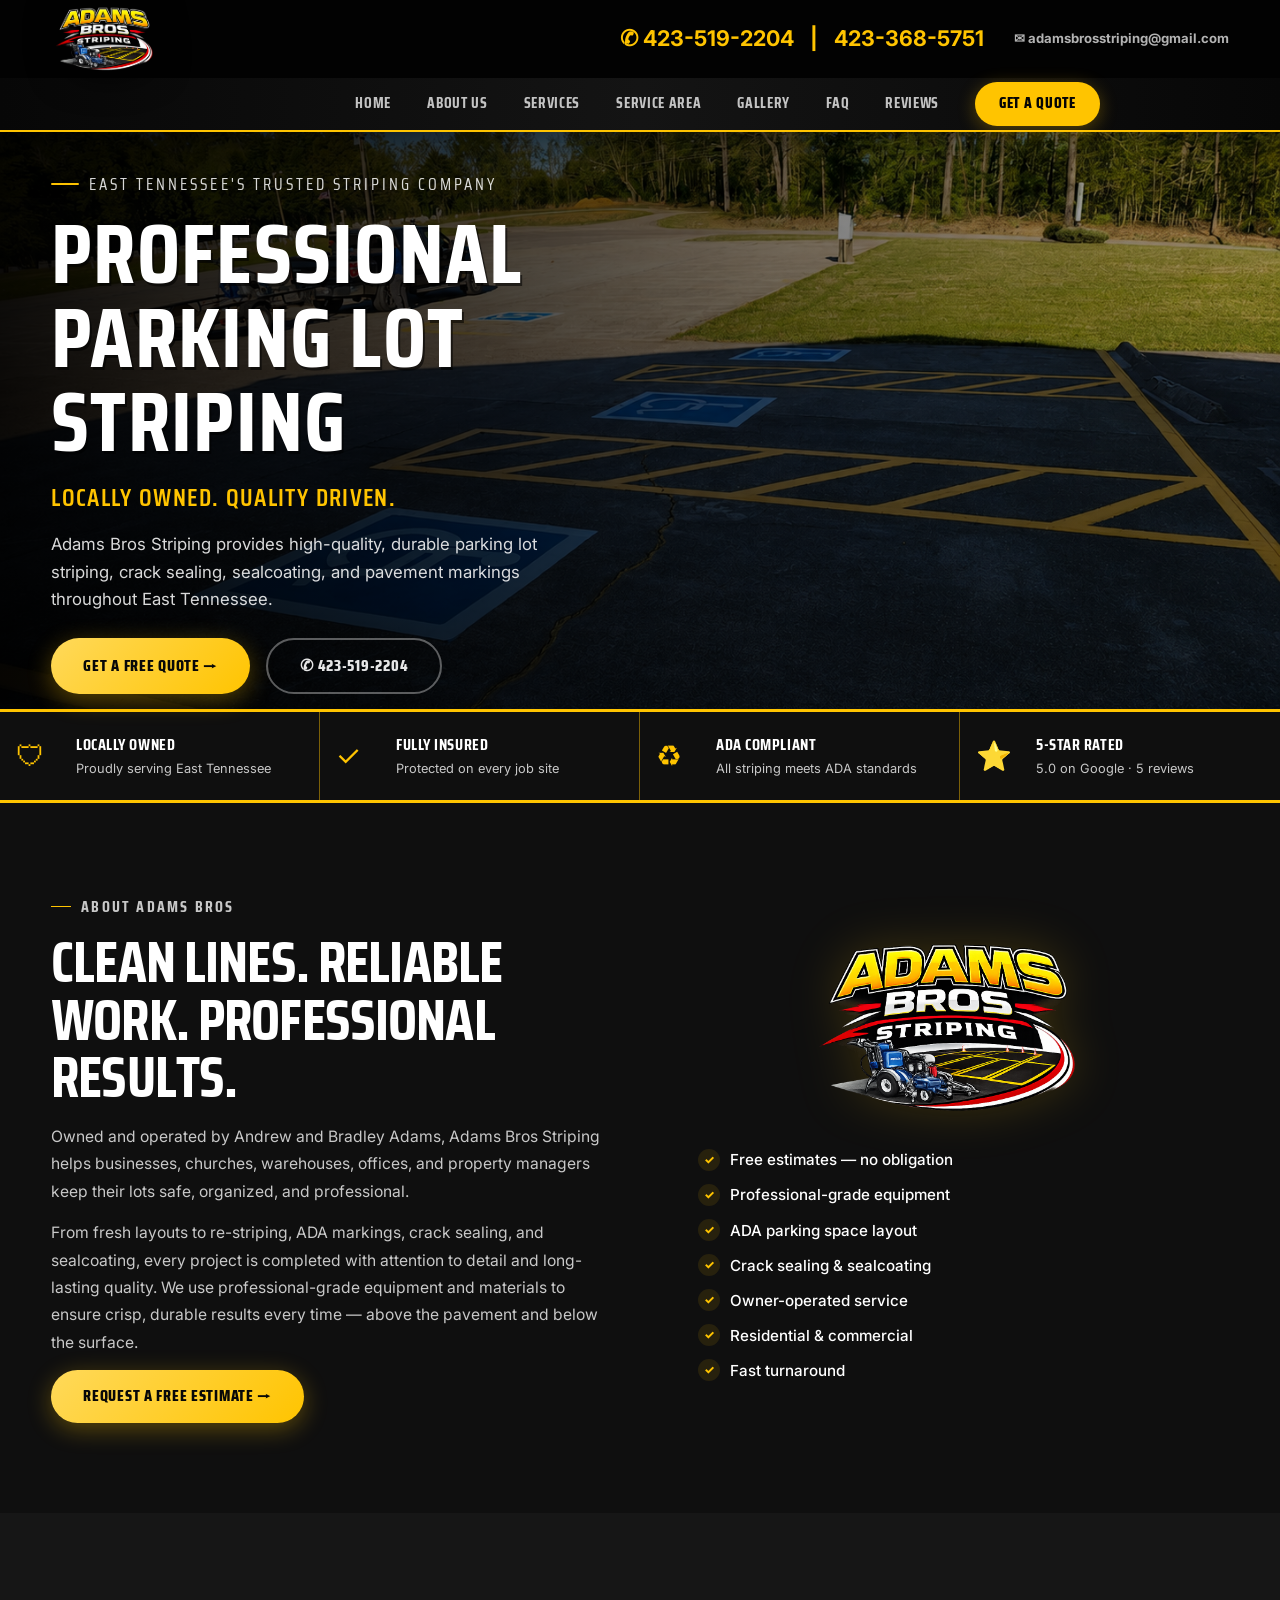
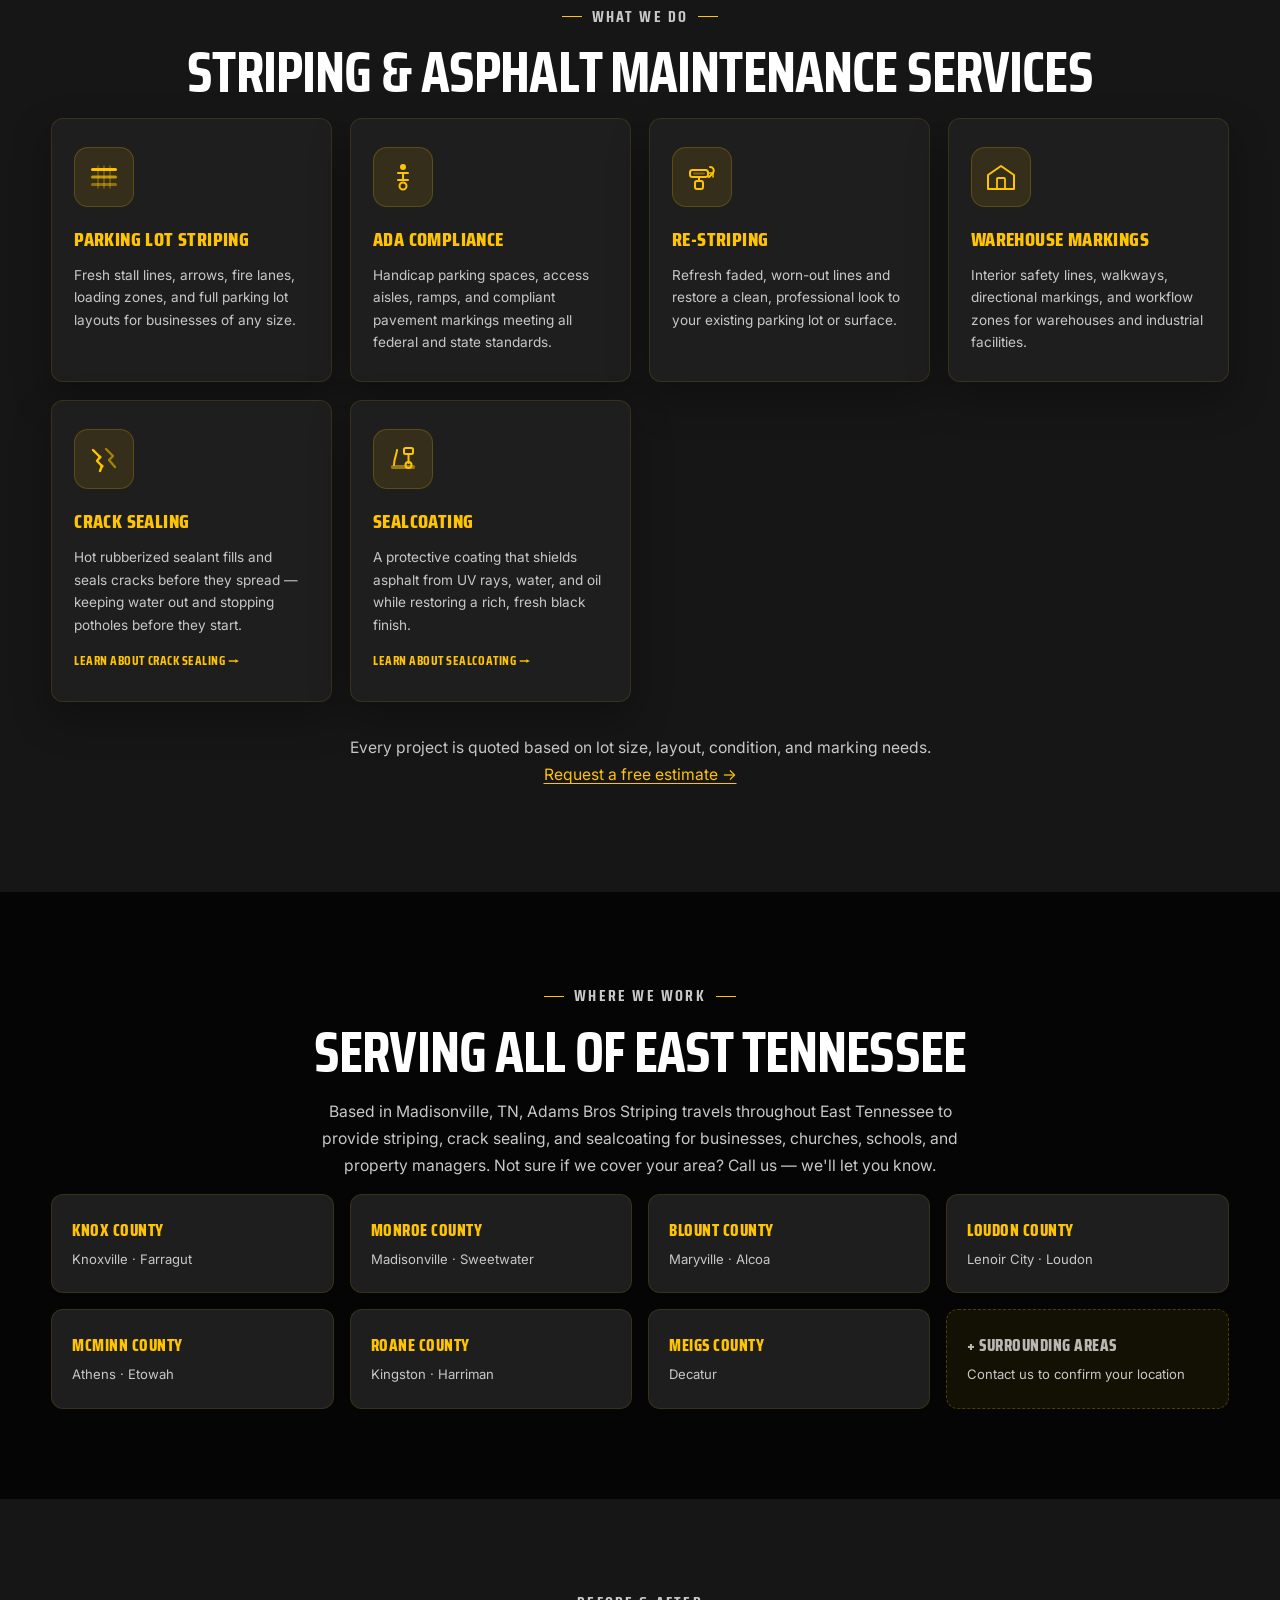
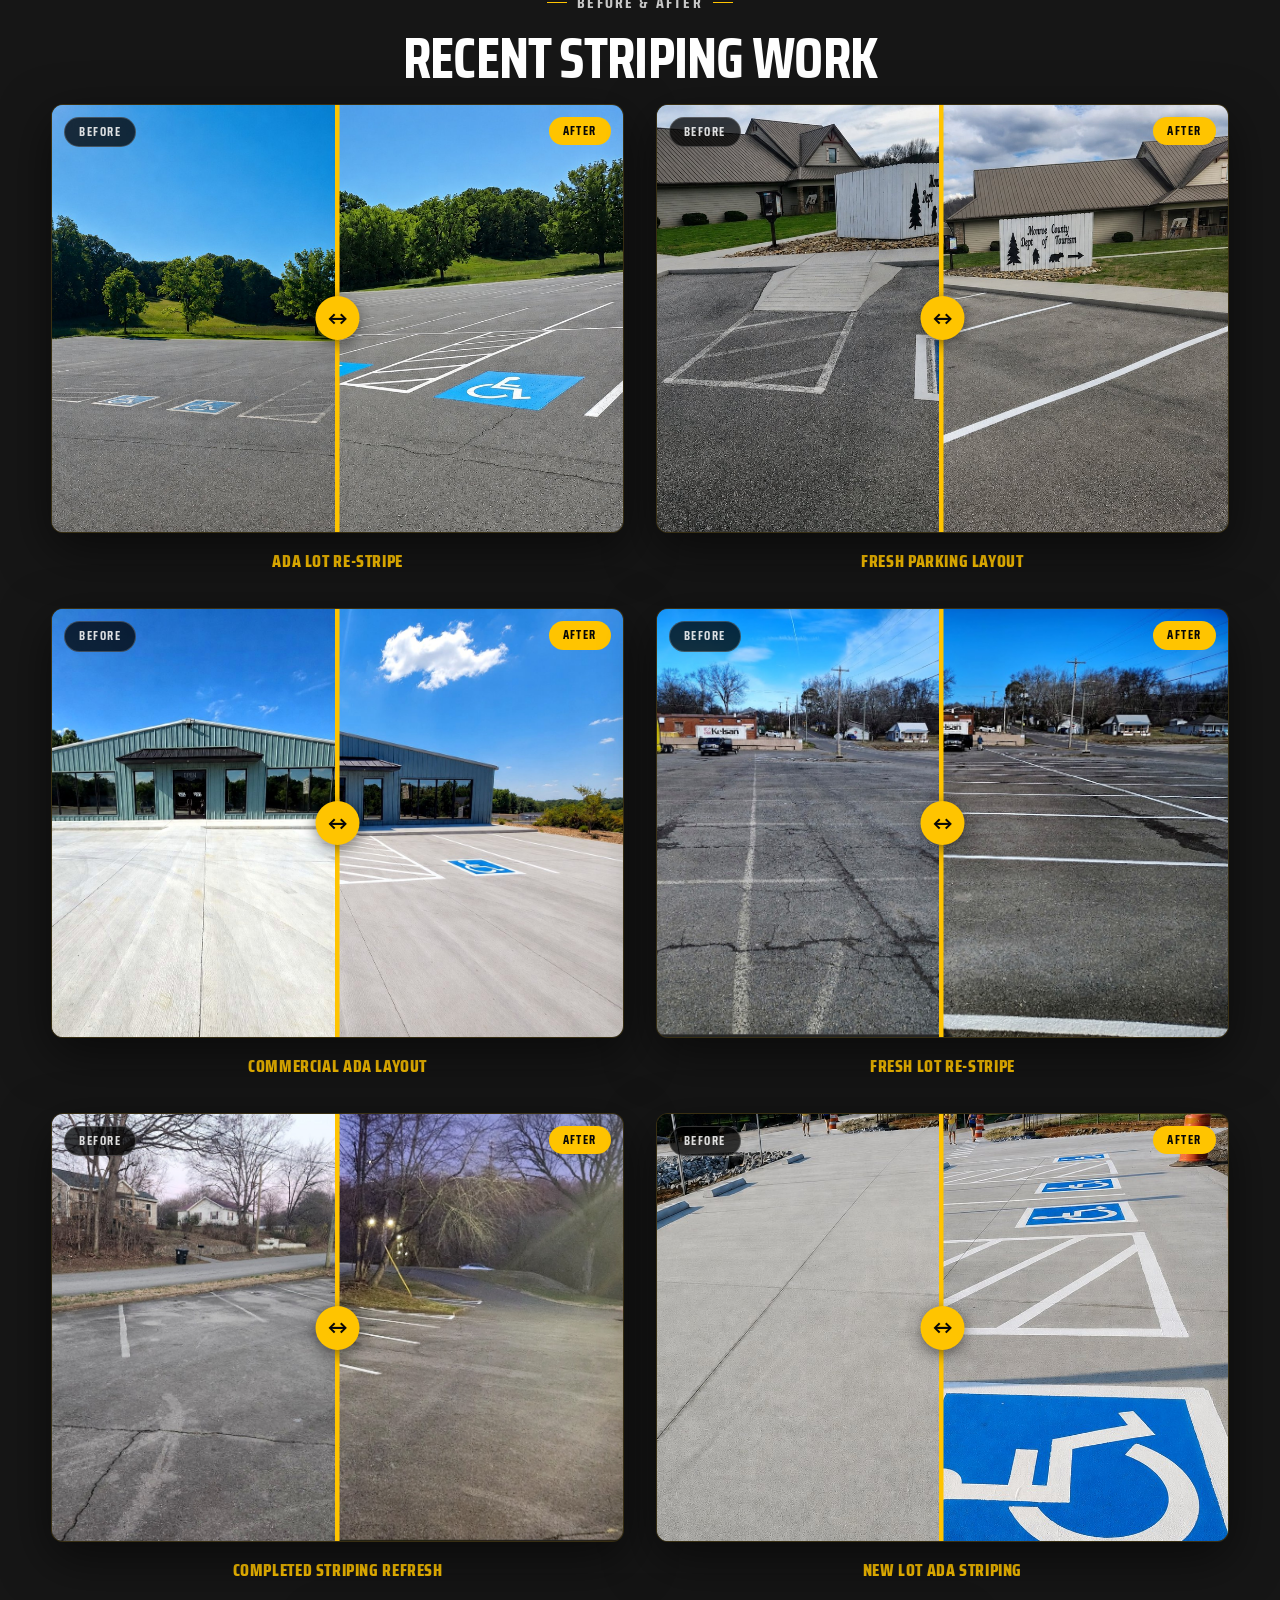
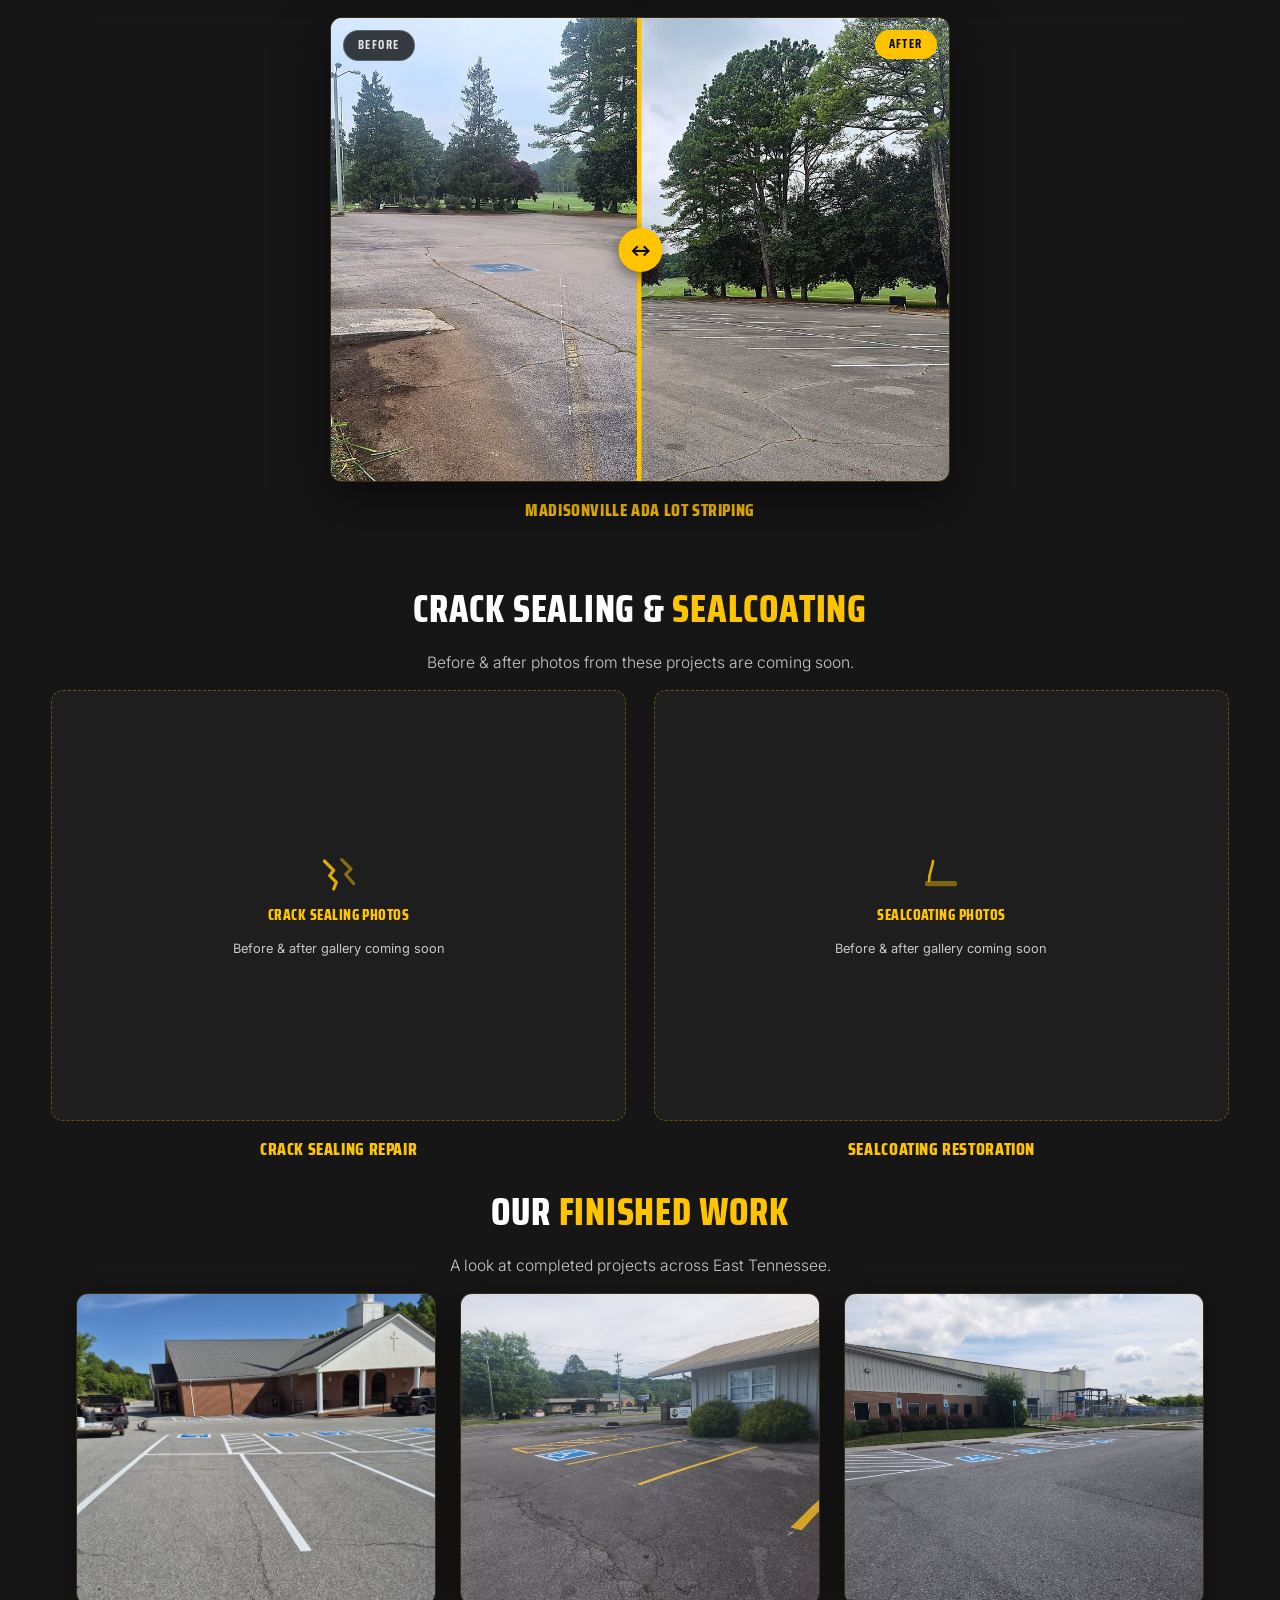
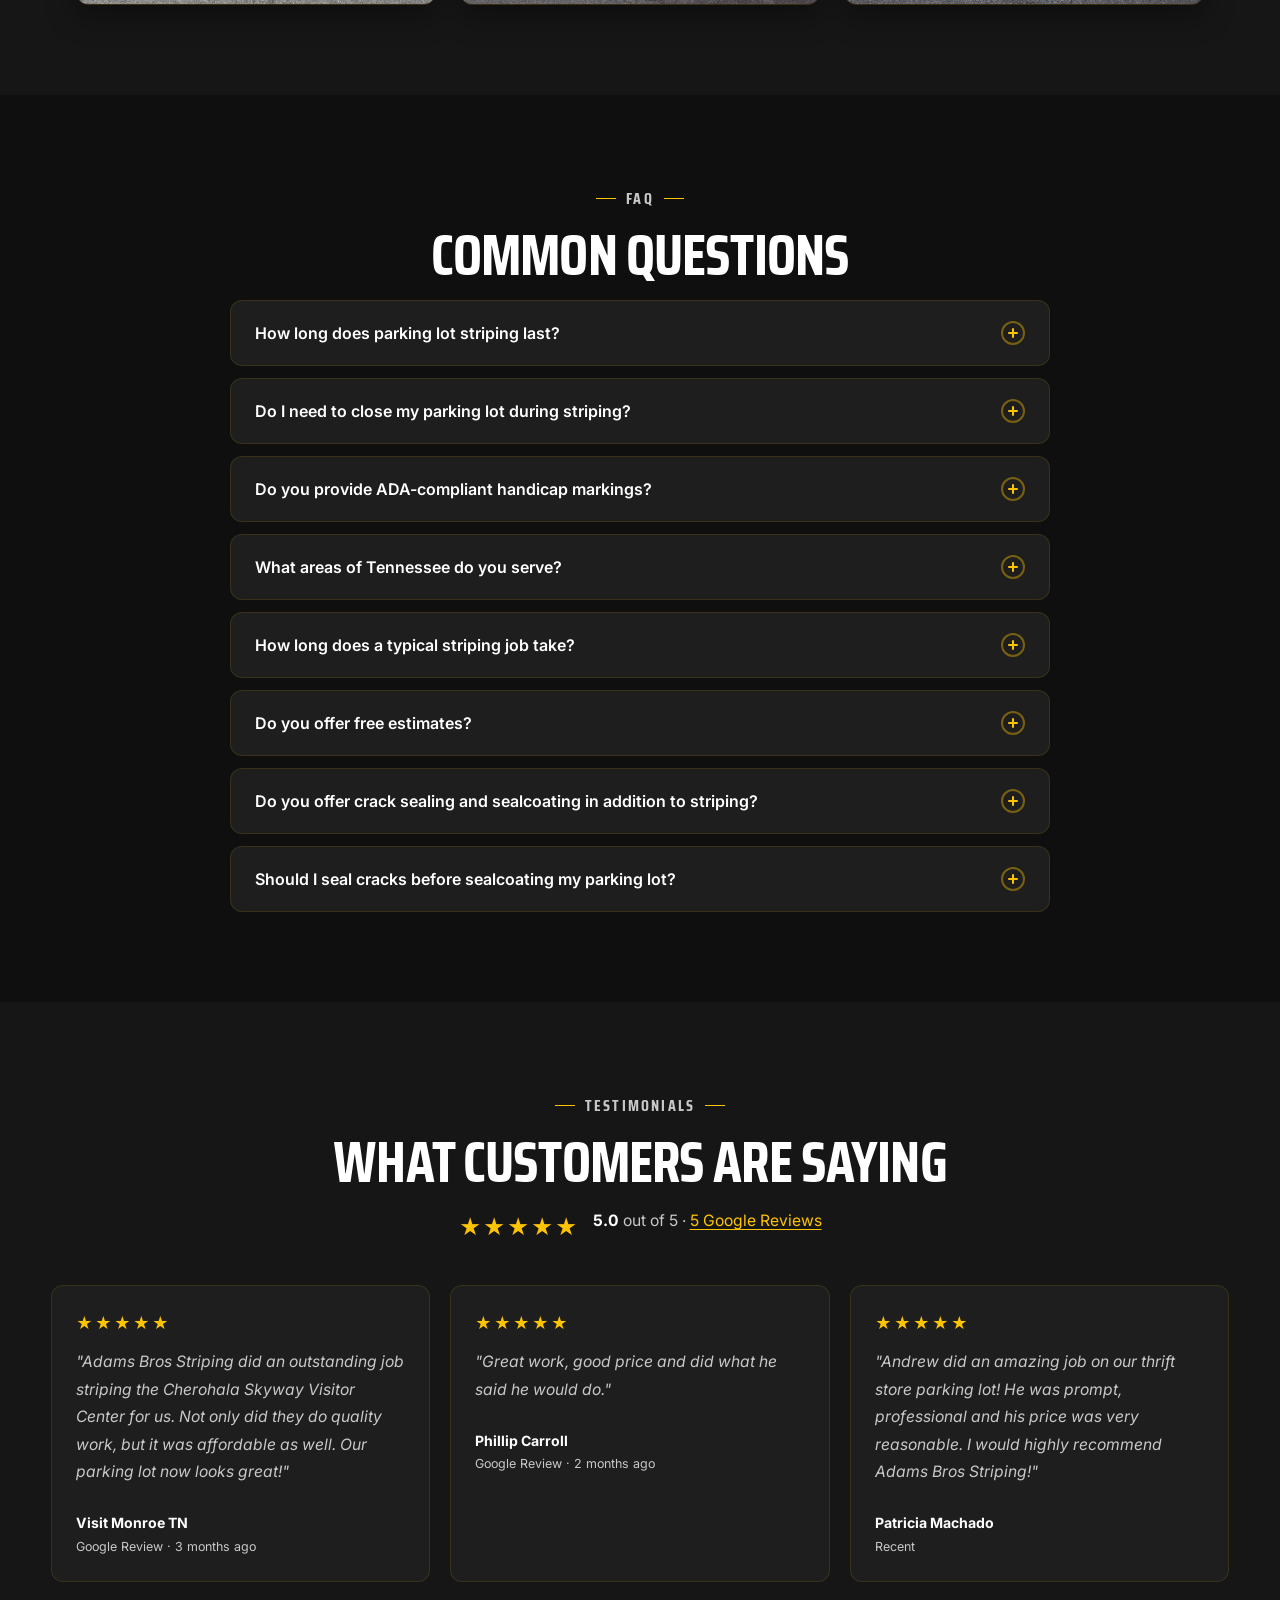
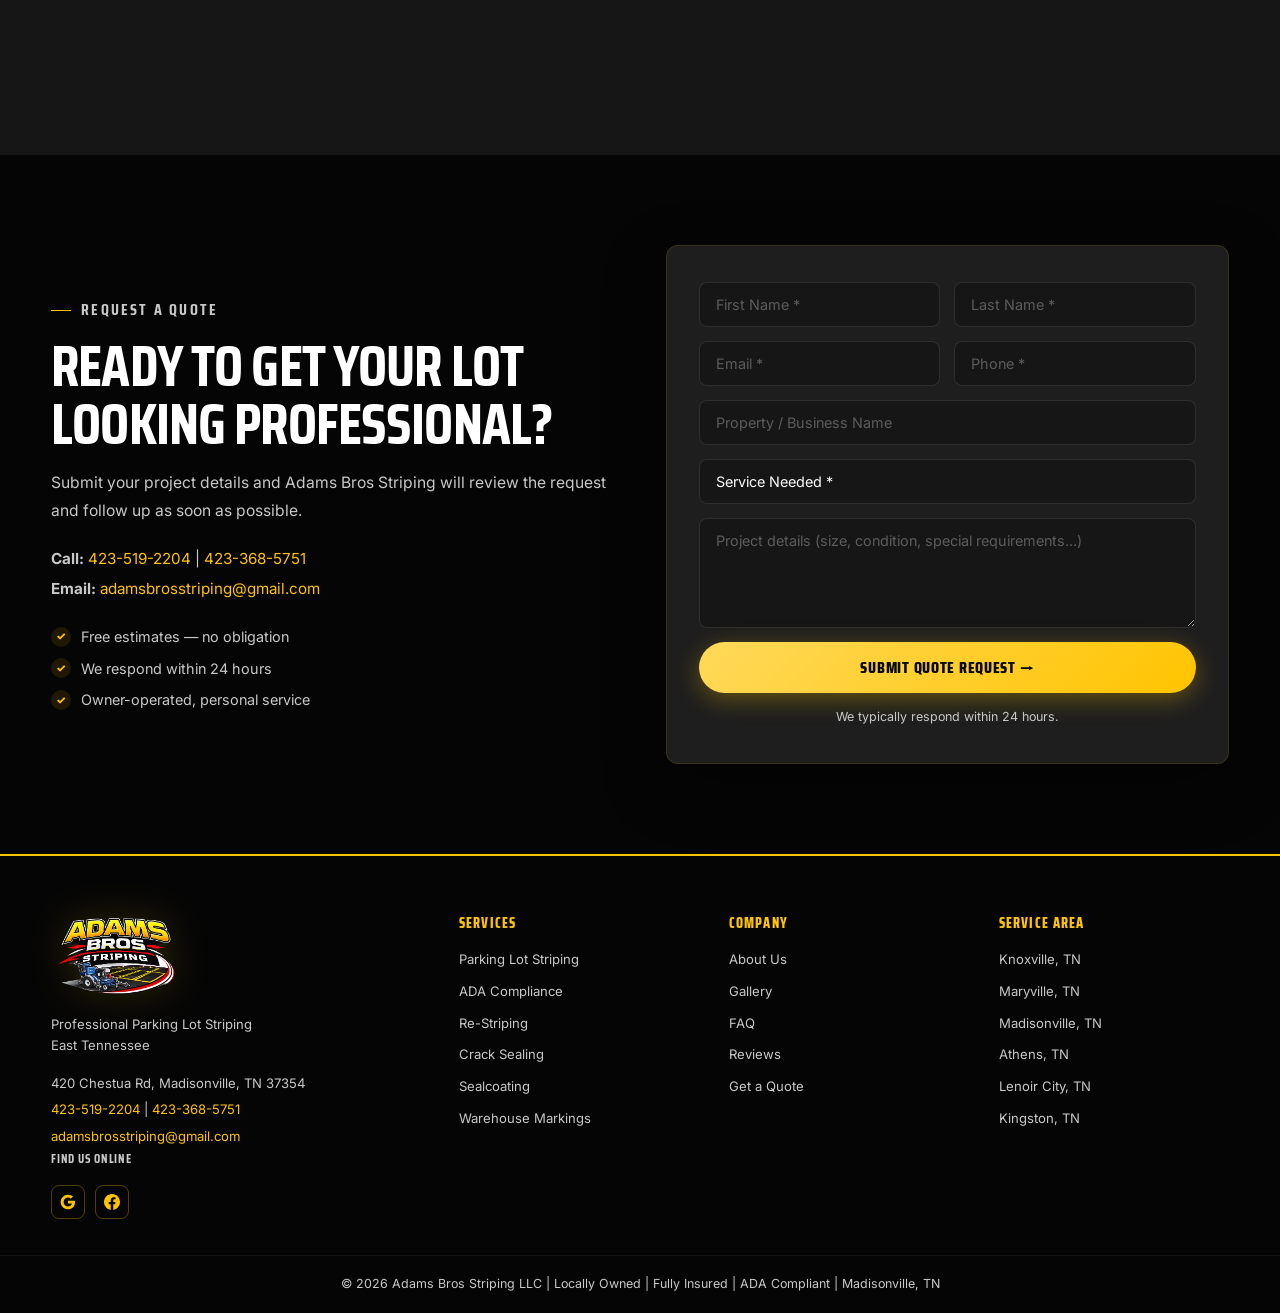
==== commit bc39c66d: "Add Madisonville ADA lot striping before/after slider" ====
--- a/index.html
+++ b/index.html
@@ -331,6 +331,19 @@
             <span class="label after">After</span>
           </div>
           <h3>New Lot ADA Striping</h3>
+        </div>
+
+        <div class="ba-card reveal">
+          <div class="ba-slider" role="slider" tabindex="0" aria-label="Before and after: Madisonville ADA lot striping" aria-valuemin="0" aria-valuemax="100" aria-valuenow="50">
+            <img src="assets/madisonville-parking-lot-striping-before.jpg" alt="Unstriped parking lot with ADA space marked before striping in Madisonville, TN" loading="lazy">
+            <div class="ba-after">
+              <img src="assets/madisonville-parking-lot-striping-after.jpg" alt="Freshly striped parking lot with ADA-compliant lines in Madisonville, TN" loading="lazy">
+            </div>
+            <div class="ba-handle" aria-hidden="true"></div>
+            <span class="label before">Before</span>
+            <span class="label after">After</span>
+          </div>
+          <h3>Madisonville ADA Lot Striping</h3>
         </div>
       </div>
 
--- a/styles.css
+++ b/styles.css
@@ -859,12 +859,13 @@
 /* FORCE before/after repaired layout */
 .before-after-grid{display:grid;grid-template-columns:repeat(2,minmax(0,1fr));gap:32px;align-items:start;}
 .before-after-grid .ba-card:nth-child(5):last-child,
-.before-after-grid .ba-card:nth-child(6):last-child{grid-column:1 / -1;max-width:580px;margin-left:auto;margin-right:auto;}
+.before-after-grid .ba-card:nth-child(6):last-child,
+.before-after-grid .ba-card:nth-child(7):last-child{grid-column:1 / -1;max-width:580px;margin-left:auto;margin-right:auto;}
 .ba-slider{aspect-ratio:4 / 3;background:#111;}
 .ba-slider>img,.ba-after img{height:100%;object-fit:cover;object-position:center;}
 .ba-slider>img{width:100%;display:block;}
 .ba-after img{position:absolute;top:0;left:0;width:auto;min-width:100%;}
-@media(max-width:900px){.before-after-grid{grid-template-columns:1fr;}.before-after-grid .ba-card:nth-child(5):last-child,.before-after-grid .ba-card:nth-child(6):last-child{grid-column:auto;max-width:100%;}}
+@media(max-width:900px){.before-after-grid{grid-template-columns:1fr;}.before-after-grid .ba-card:nth-child(5):last-child,.before-after-grid .ba-card:nth-child(6):last-child,.before-after-grid .ba-card:nth-child(7):last-child{grid-column:auto;max-width:100%;}}
 
 
 /* FINAL REPAIR — stable Before & After photo grid and image display */
@@ -881,7 +882,8 @@
   width: 100% !important;
   margin: 0 !important;
 }
-.before-after-grid .ba-card:nth-child(5):last-child {
+.before-after-grid .ba-card:nth-child(5):last-child,
+.before-after-grid .ba-card:nth-child(7):last-child {
   grid-column: 1 / -1 !important;
   max-width: 620px !important;
   margin-left: auto !important;
@@ -938,7 +940,8 @@
     grid-template-columns: 1fr !important;
     gap: 24px !important;
   }
-  .before-after-grid .ba-card:nth-child(5):last-child {
+  .before-after-grid .ba-card:nth-child(5):last-child,
+  .before-after-grid .ba-card:nth-child(7):last-child {
     grid-column: auto !important;
     max-width: none !important;
   }
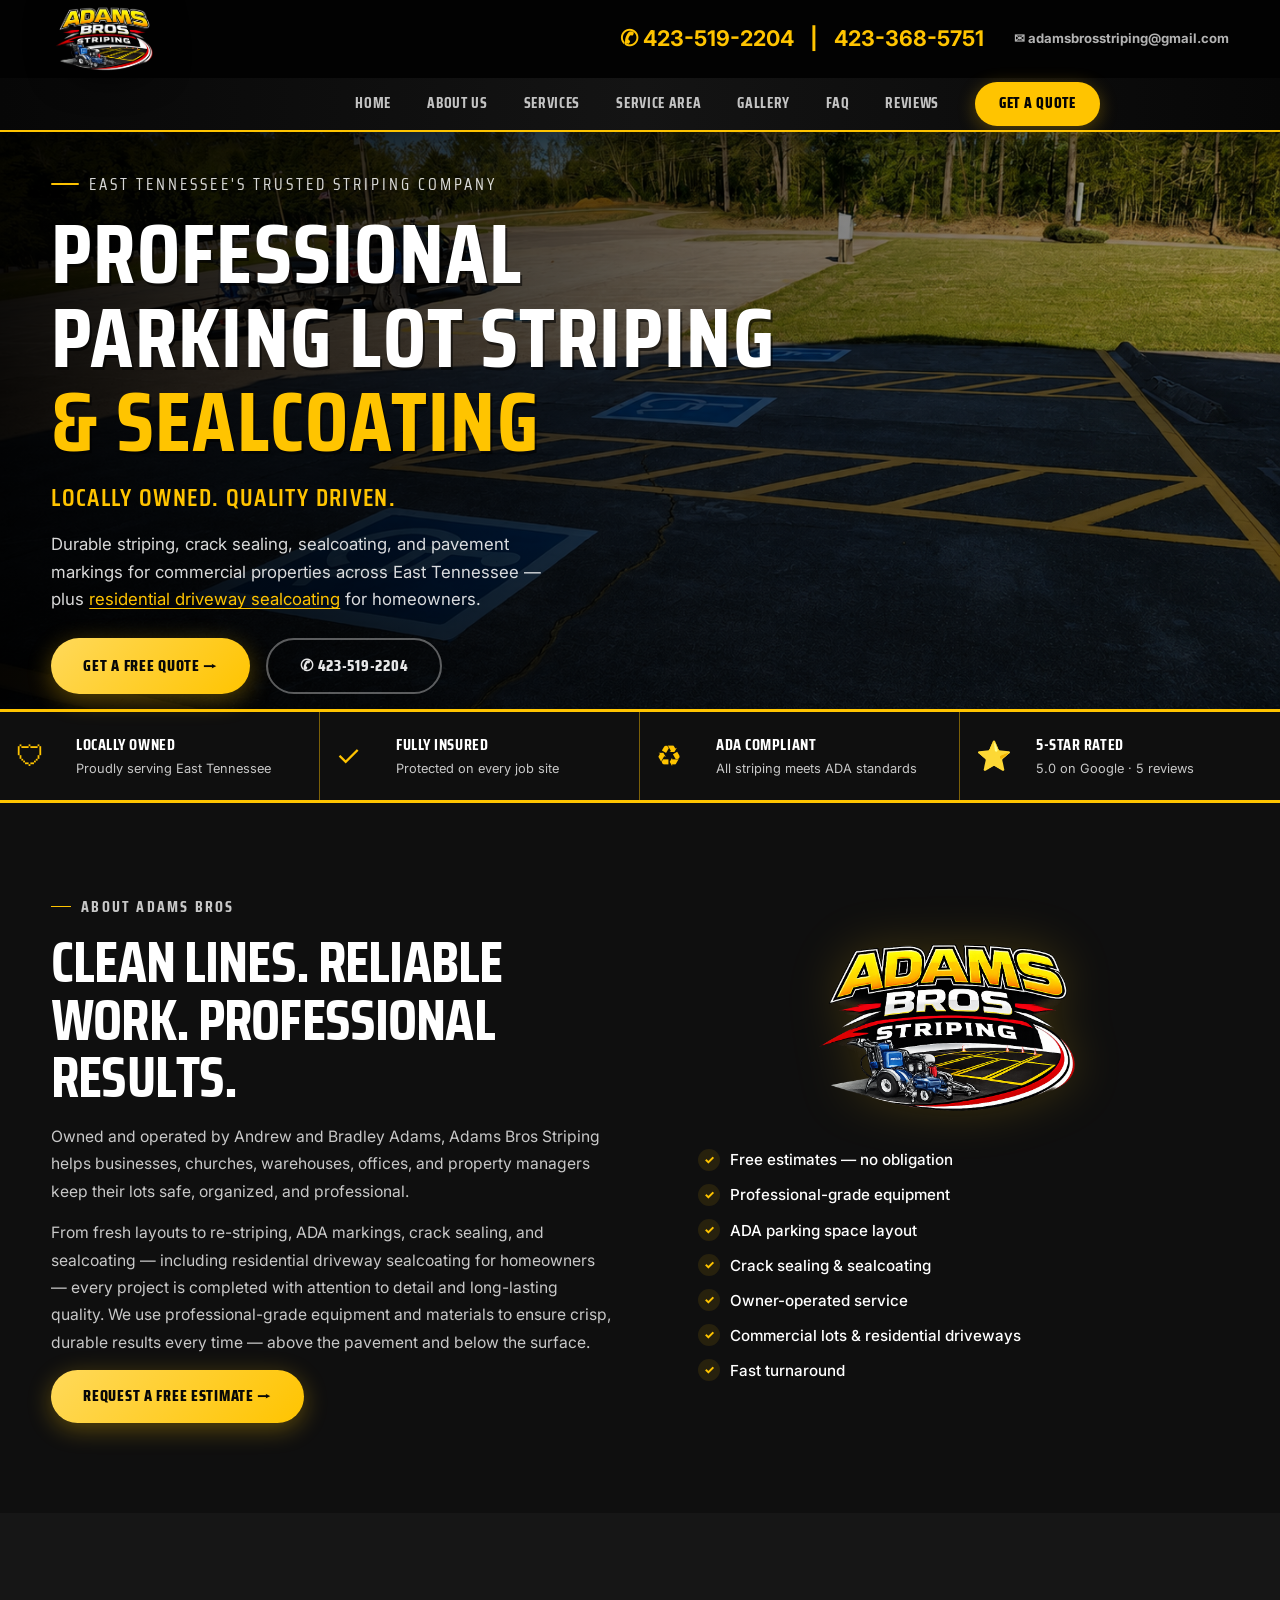
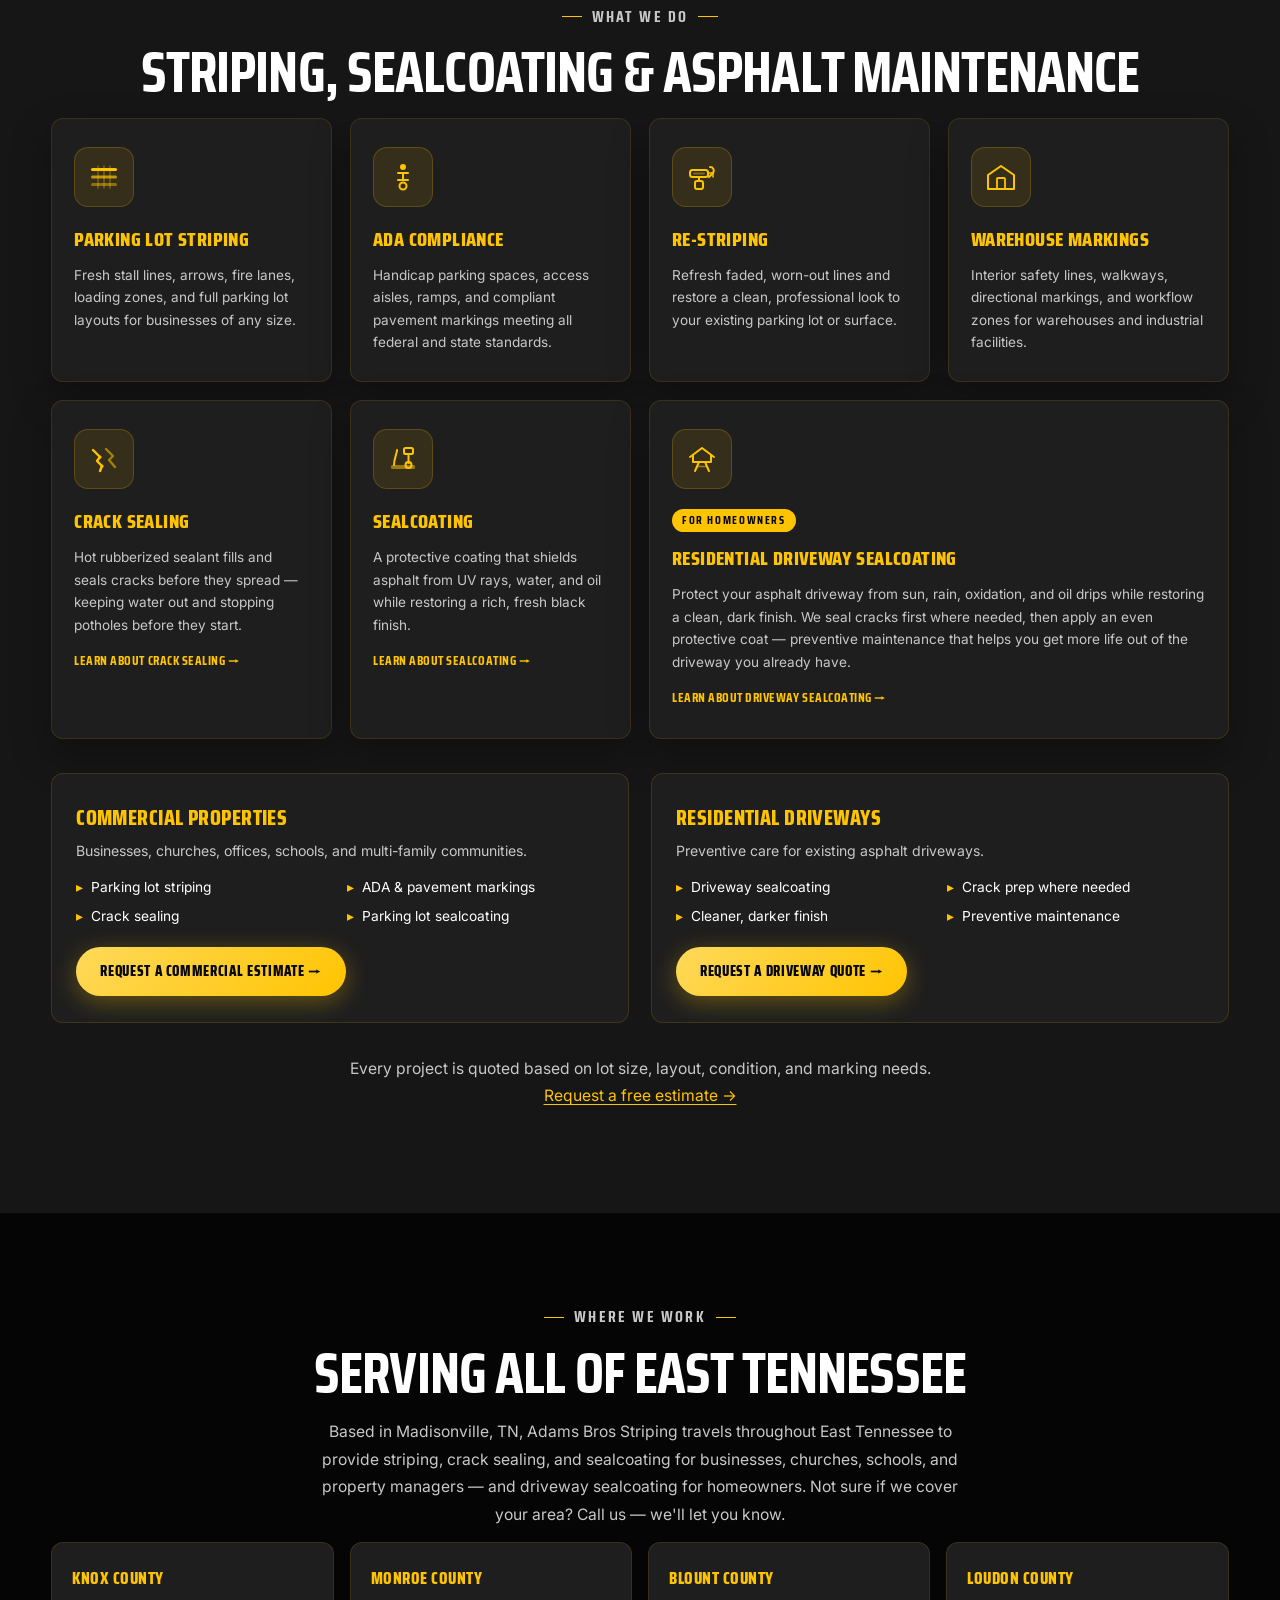
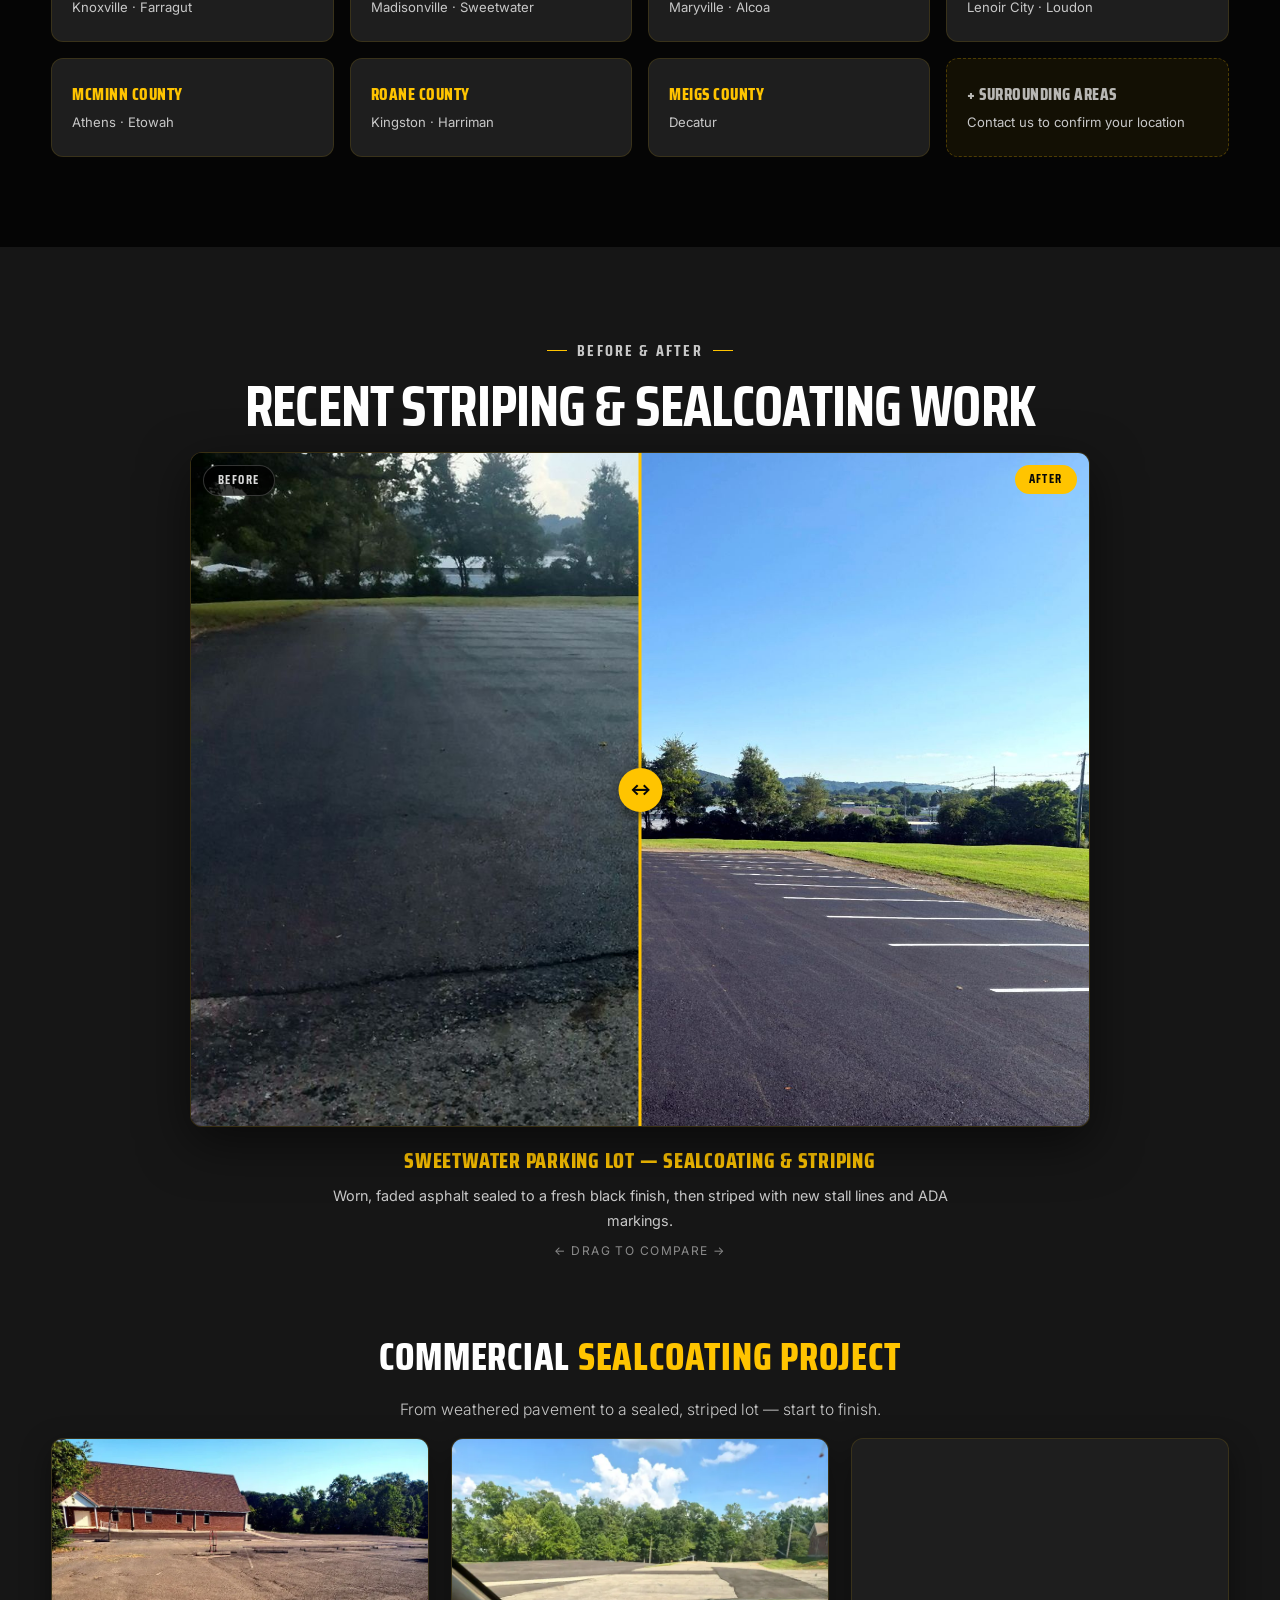
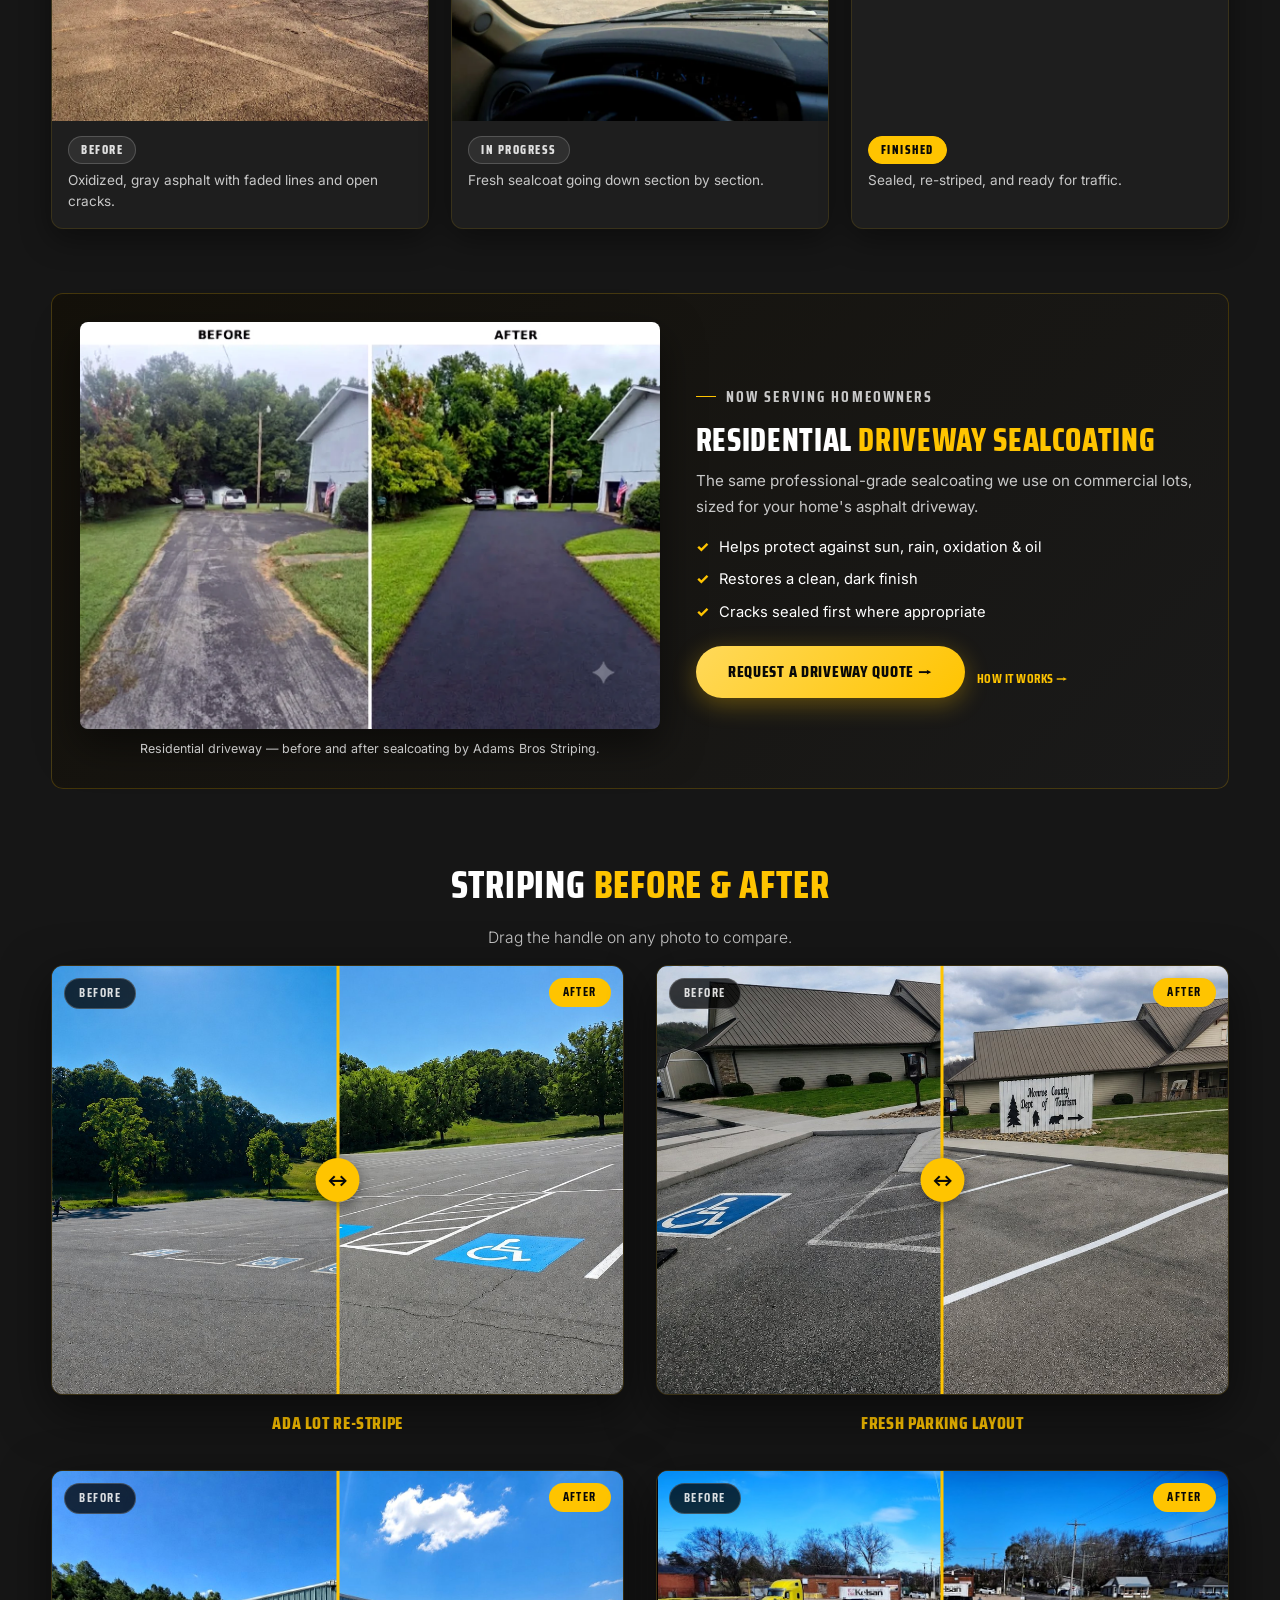
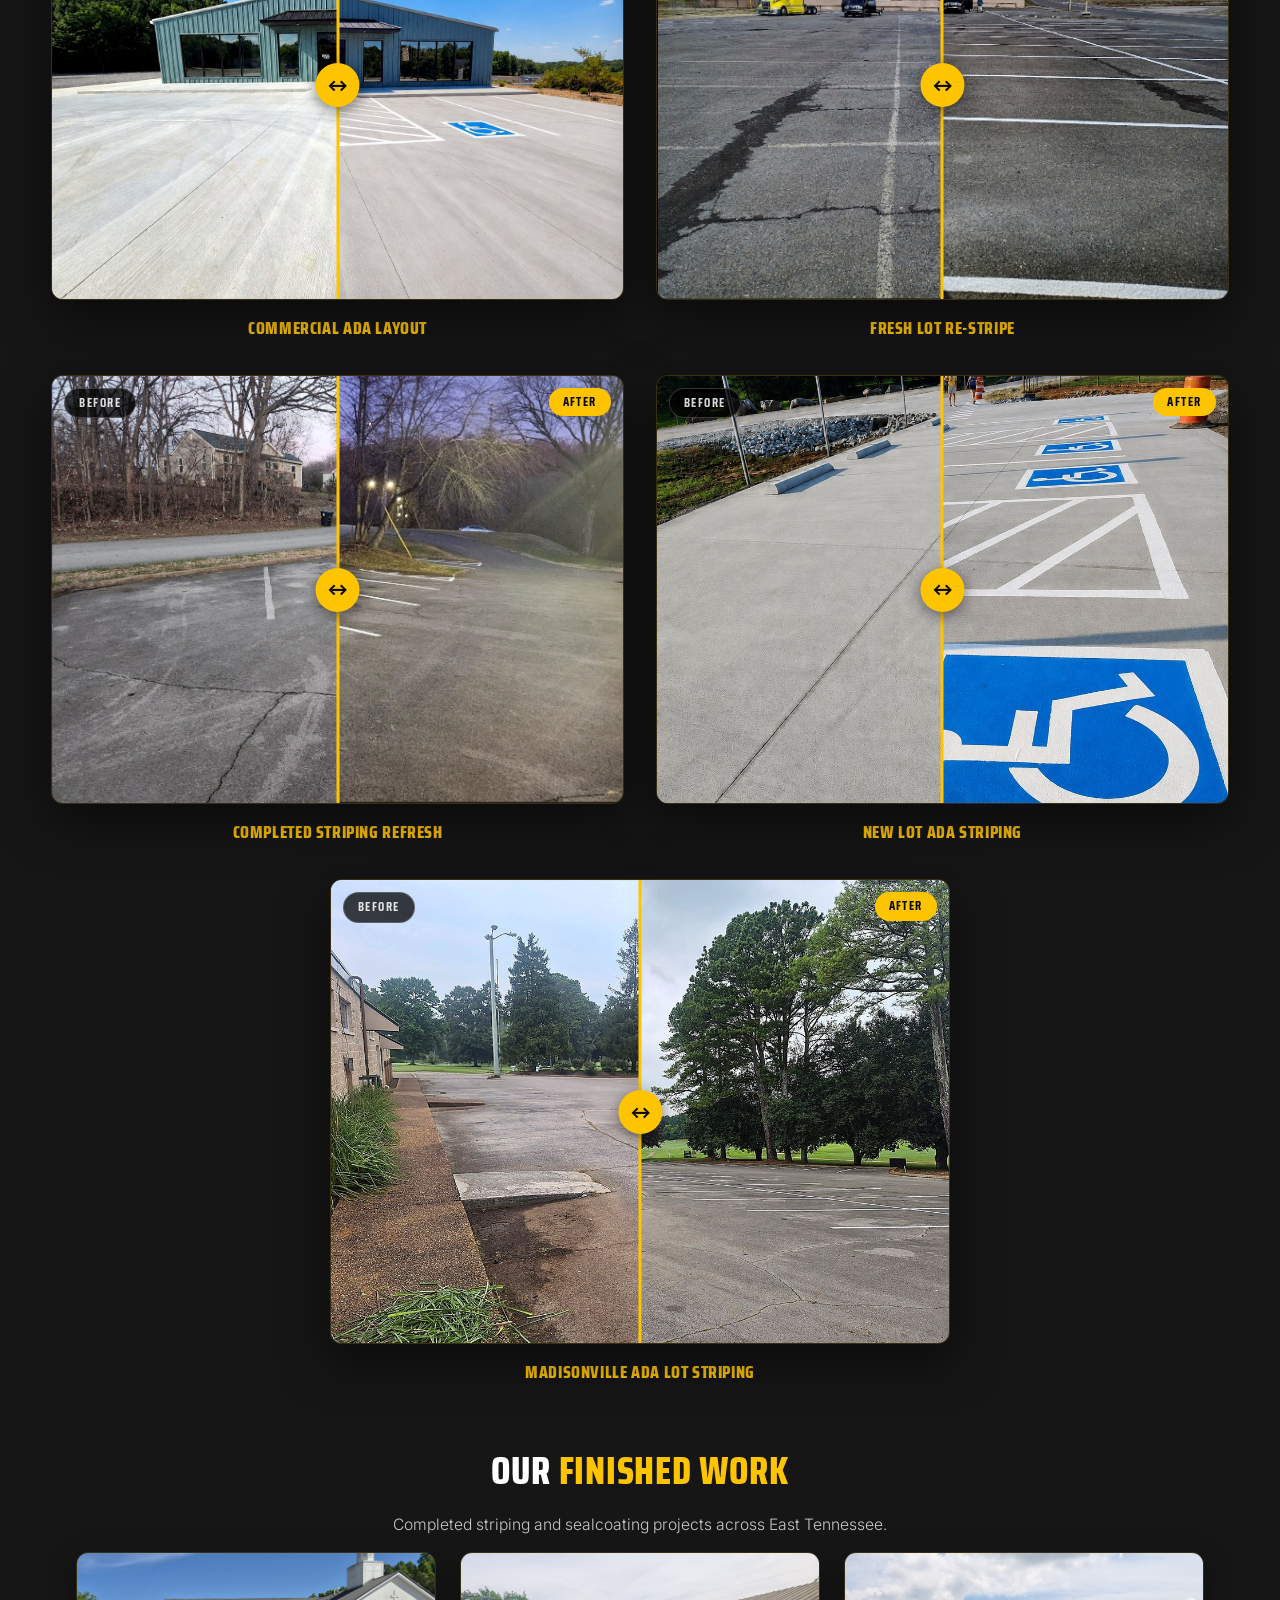
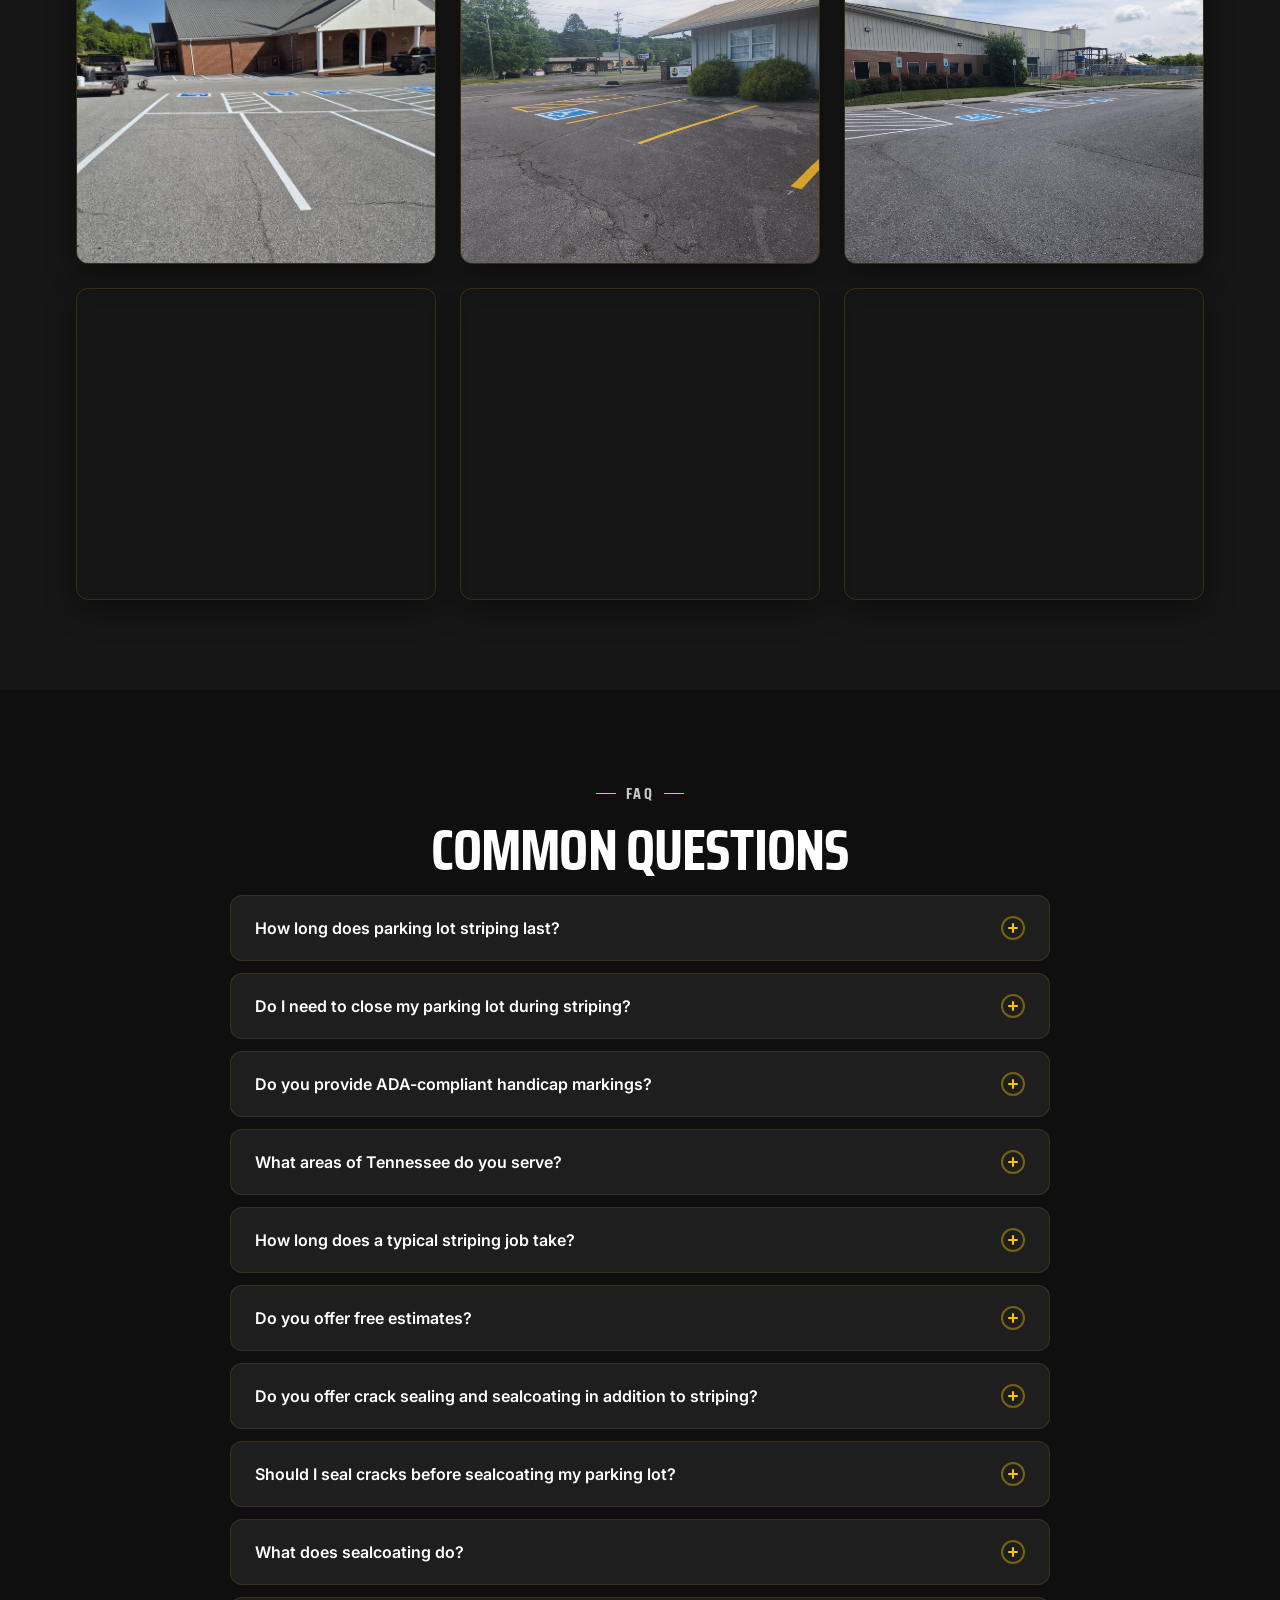
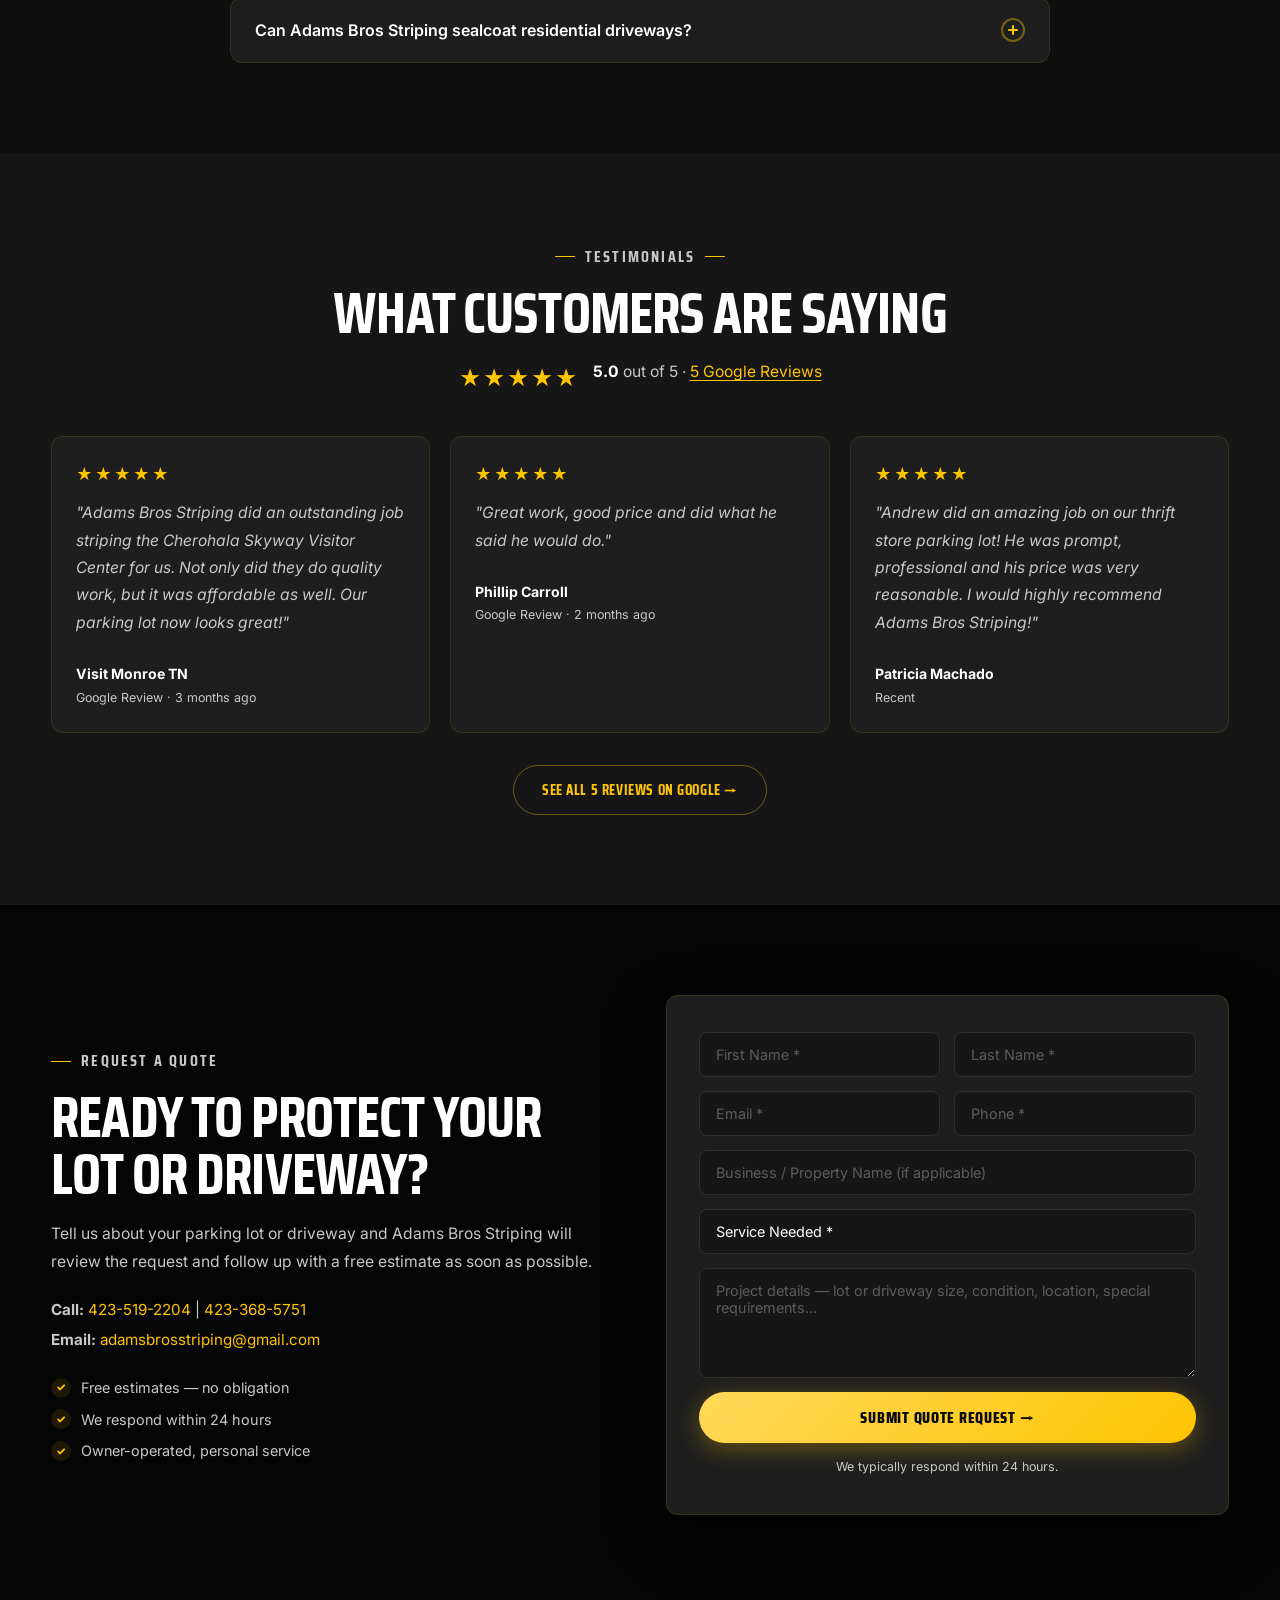
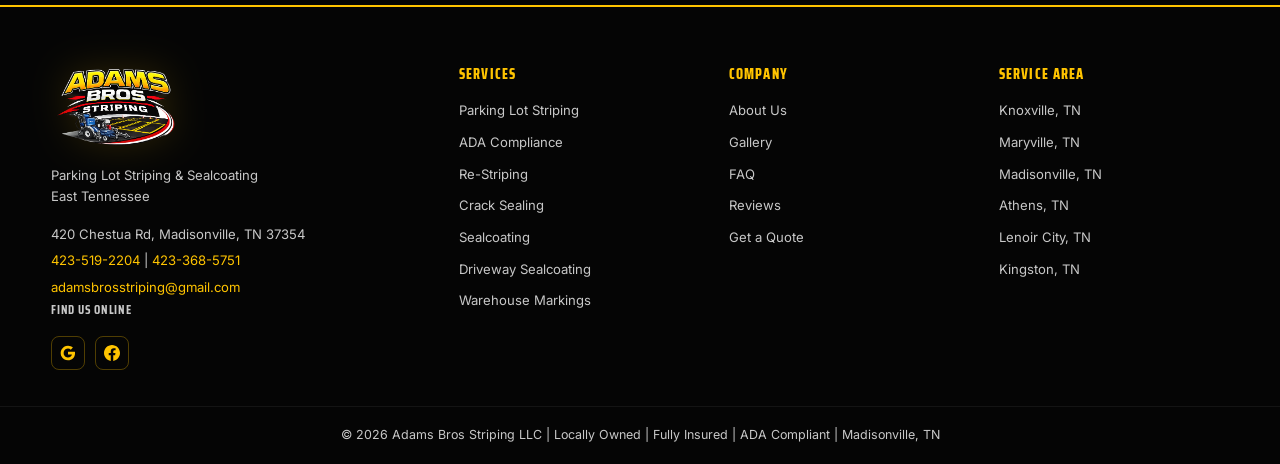
==== commit dfcf57f4: "v16: striping & sealcoating hero, residential driveway sealcoating, new project photos - Hero H1: "P" ====
--- a/index.html
+++ b/index.html
@@ -3,21 +3,21 @@
 <head>
 <meta charset="utf-8">
 <meta name="viewport" content="width=device-width, initial-scale=1.0">
-<title>Adams Bros Striping | Parking Lot Striping in East Tennessee</title>
-<meta name="description" content="Adams Bros Striping delivers professional parking lot striping, ADA compliant markings, crack sealing, sealcoating &amp; warehouse floor markings across East Tennessee. Free estimates — call 423-519-2204.">
+<title>Parking Lot Striping &amp; Sealcoating in East Tennessee | Adams Bros Striping</title>
+<meta name="description" content="Parking lot striping, sealcoating, crack sealing &amp; ADA markings for East Tennessee properties — plus residential driveway sealcoating. Locally owned. Free estimates: 423-519-2204.">
 <link rel="canonical" href="https://adamsstriping.com/">
 
 <meta property="og:type" content="website">
 <meta property="og:url" content="https://adamsstriping.com/">
-<meta property="og:title" content="Adams Bros Striping | Parking Lot Striping in East Tennessee">
-<meta property="og:description" content="Professional parking lot striping, ADA markings, crack sealing &amp; sealcoating throughout East Tennessee. Free estimates. Call 423-519-2204.">
+<meta property="og:title" content="Parking Lot Striping &amp; Sealcoating in East Tennessee | Adams Bros Striping">
+<meta property="og:description" content="Parking lot striping, sealcoating, crack sealing &amp; ADA markings for East Tennessee businesses, churches, and property managers — plus residential driveway sealcoating. Free estimates.">
 <meta property="og:image" content="https://adamsstriping.com/assets/hero-parking.png">
 <meta property="og:locale" content="en_US">
 <meta property="og:site_name" content="Adams Bros Striping">
 
 <meta name="twitter:card" content="summary_large_image">
-<meta name="twitter:title" content="Adams Bros Striping | Parking Lot Striping in East Tennessee">
-<meta name="twitter:description" content="Professional parking lot striping, ADA markings, crack sealing &amp; sealcoating throughout East Tennessee. Free estimates.">
+<meta name="twitter:title" content="Parking Lot Striping &amp; Sealcoating in East Tennessee | Adams Bros Striping">
+<meta name="twitter:description" content="Parking lot striping, sealcoating, crack sealing &amp; ADA markings — plus residential driveway sealcoating — throughout East Tennessee. Free estimates.">
 <meta name="twitter:image" content="https://adamsstriping.com/assets/hero-parking.png">
 
 <meta name="geo.region" content="US-TN">
@@ -40,12 +40,12 @@
 <link rel="stylesheet" href="styles.css">
 
 <script type="application/ld+json">
-{"@context":"https://schema.org","@type":["LocalBusiness","ProfessionalService"],"name":"Adams Bros Striping LLC","description":"Professional parking lot striping, ADA compliant markings, re-striping, crack sealing, sealcoating, and warehouse floor marking throughout East Tennessee.","url":"https://adamsstriping.com","telephone":"+14235192204","email":"adamsbrosstriping@gmail.com","image":"https://adamsstriping.com/assets/adams-bros-logo.png","logo":"https://adamsstriping.com/assets/adams-bros-logo.png","address":{"@type":"PostalAddress","streetAddress":"420 Chestua Rd","addressLocality":"Madisonville","addressRegion":"TN","postalCode":"37354","addressCountry":"US"},"geo":{"@type":"GeoCoordinates","latitude":35.5198,"longitude":-84.3632},"areaServed":[{"@type":"City","name":"Knoxville"},{"@type":"City","name":"Madisonville"},{"@type":"City","name":"Maryville"},{"@type":"City","name":"Athens"},{"@type":"City","name":"Lenoir City"},{"@type":"City","name":"Kingston"},{"@type":"City","name":"Oak Ridge"},{"@type":"City","name":"Sevierville"},{"@type":"City","name":"Farragut"},{"@type":"City","name":"Alcoa"}],"openingHours":"Mo-Su 00:00-24:00","priceRange":"$$","aggregateRating":{"@type":"AggregateRating","ratingValue":"5.0","bestRating":"5","worstRating":"1","reviewCount":"5"},"review":[{"@type":"Review","author":{"@type":"Person","name":"Visit Monroe TN"},"reviewRating":{"@type":"Rating","ratingValue":"5"},"reviewBody":"Adams Bros Striping did an outstanding job striping the Cherohala Skyway Visitor Center for us. Not only did they do quality work, but it was affordable as well. Our parking lot now looks great!"},{"@type":"Review","author":{"@type":"Person","name":"Phillip Carroll"},"reviewRating":{"@type":"Rating","ratingValue":"5"},"reviewBody":"Great work, good price and did what he said he would do."},{"@type":"Review","author":{"@type":"Person","name":"Patricia Machado"},"reviewRating":{"@type":"Rating","ratingValue":"5"},"reviewBody":"Andrew did an amazing job on our thrift store parking lot! He was prompt, professional and his price was very reasonable. I would highly recommend Adams Bros Striping!"}],"hasOfferCatalog":{"@type":"OfferCatalog","name":"Striping &amp; Asphalt Maintenance Services","itemListElement":[{"@type":"Offer","itemOffered":{"@type":"Service","name":"Parking Lot Striping","url":"https://adamsstriping.com/#services"}},{"@type":"Offer","itemOffered":{"@type":"Service","name":"ADA Compliance Markings","url":"https://adamsstriping.com/#services"}},{"@type":"Offer","itemOffered":{"@type":"Service","name":"Re-Striping","url":"https://adamsstriping.com/#services"}},{"@type":"Offer","itemOffered":{"@type":"Service","name":"Warehouse Floor Marking","url":"https://adamsstriping.com/#services"}},{"@type":"Offer","itemOffered":{"@type":"Service","name":"Crack Sealing","url":"https://adamsstriping.com/services/crack-sealing/"}},{"@type":"Offer","itemOffered":{"@type":"Service","name":"Sealcoating","url":"https://adamsstriping.com/services/sealcoating/"}}]}}
+{"@context":"https://schema.org","@type":["LocalBusiness","ProfessionalService"],"@id":"https://adamsstriping.com/#business","name":"Adams Bros Striping LLC","description":"Professional parking lot striping, sealcoating, crack sealing, ADA compliant markings, re-striping, and warehouse floor marking for commercial properties throughout East Tennessee, plus residential driveway sealcoating for homeowners.","url":"https://adamsstriping.com","telephone":"+14235192204","email":"adamsbrosstriping@gmail.com","image":"https://adamsstriping.com/assets/adams-bros-logo.png","logo":"https://adamsstriping.com/assets/adams-bros-logo.png","address":{"@type":"PostalAddress","streetAddress":"420 Chestua Rd","addressLocality":"Madisonville","addressRegion":"TN","postalCode":"37354","addressCountry":"US"},"geo":{"@type":"GeoCoordinates","latitude":35.5198,"longitude":-84.3632},"areaServed":[{"@type":"City","name":"Knoxville"},{"@type":"City","name":"Madisonville"},{"@type":"City","name":"Maryville"},{"@type":"City","name":"Athens"},{"@type":"City","name":"Lenoir City"},{"@type":"City","name":"Kingston"},{"@type":"City","name":"Oak Ridge"},{"@type":"City","name":"Sevierville"},{"@type":"City","name":"Farragut"},{"@type":"City","name":"Alcoa"}],"openingHours":"Mo-Su 00:00-24:00","priceRange":"$$","aggregateRating":{"@type":"AggregateRating","ratingValue":"5.0","bestRating":"5","worstRating":"1","reviewCount":"5"},"review":[{"@type":"Review","author":{"@type":"Person","name":"Visit Monroe TN"},"reviewRating":{"@type":"Rating","ratingValue":"5"},"reviewBody":"Adams Bros Striping did an outstanding job striping the Cherohala Skyway Visitor Center for us. Not only did they do quality work, but it was affordable as well. Our parking lot now looks great!"},{"@type":"Review","author":{"@type":"Person","name":"Phillip Carroll"},"reviewRating":{"@type":"Rating","ratingValue":"5"},"reviewBody":"Great work, good price and did what he said he would do."},{"@type":"Review","author":{"@type":"Person","name":"Patricia Machado"},"reviewRating":{"@type":"Rating","ratingValue":"5"},"reviewBody":"Andrew did an amazing job on our thrift store parking lot! He was prompt, professional and his price was very reasonable. I would highly recommend Adams Bros Striping!"}],"hasOfferCatalog":{"@type":"OfferCatalog","name":"Striping, Sealcoating &amp; Asphalt Maintenance Services","itemListElement":[{"@type":"Offer","itemOffered":{"@type":"Service","name":"Parking Lot Striping","url":"https://adamsstriping.com/#services"}},{"@type":"Offer","itemOffered":{"@type":"Service","name":"ADA Compliance Markings","url":"https://adamsstriping.com/#services"}},{"@type":"Offer","itemOffered":{"@type":"Service","name":"Re-Striping","url":"https://adamsstriping.com/#services"}},{"@type":"Offer","itemOffered":{"@type":"Service","name":"Warehouse Floor Marking","url":"https://adamsstriping.com/#services"}},{"@type":"Offer","itemOffered":{"@type":"Service","name":"Crack Sealing","url":"https://adamsstriping.com/services/crack-sealing/"}},{"@type":"Offer","itemOffered":{"@type":"Service","name":"Sealcoating","url":"https://adamsstriping.com/services/sealcoating/"}},{"@type":"Offer","itemOffered":{"@type":"Service","name":"Residential Driveway Sealcoating","url":"https://adamsstriping.com/services/residential-driveway-sealcoating/"}}]}}
 </script>
 <script type="application/ld+json">
-{"@context":"https://schema.org","@type":"FAQPage","mainEntity":[{"@type":"Question","name":"How long does parking lot striping last?","acceptedAnswer":{"@type":"Answer","text":"Parking lot striping typically lasts 1-3 years depending on traffic volume, weather exposure, and pavement condition. High-traffic areas may need re-striping annually, while low-traffic lots can go 2-3 years between applications."}},{"@type":"Question","name":"Do I need to close my parking lot during striping?","acceptedAnswer":{"@type":"Answer","text":"Freshly striped sections need to dry for about 30-60 minutes before vehicle traffic. We can work in phases to keep most of your lot accessible, or schedule work during off-hours to minimize disruption."}},{"@type":"Question","name":"Do you provide ADA-compliant handicap markings?","acceptedAnswer":{"@type":"Answer","text":"Yes. All ADA markings we install meet federal and Tennessee state requirements, including proper stall dimensions, access aisles, signage placement guidelines, and van-accessible space requirements."}},{"@type":"Question","name":"What areas of Tennessee do you serve?","acceptedAnswer":{"@type":"Answer","text":"We serve all of East Tennessee including Knox County (Knoxville), Monroe County (Madisonville), Blount County (Maryville), Loudon County (Lenoir City), McMinn County (Athens), Roane County (Kingston), and surrounding communities."}},{"@type":"Question","name":"How long does a typical striping job take?","acceptedAnswer":{"@type":"Answer","text":"Most parking lot striping jobs are completed in a single day. Smaller lots take 2-4 hours; larger commercial properties or full re-layouts may take a full day."}},{"@type":"Question","name":"Do you offer free estimates?","acceptedAnswer":{"@type":"Answer","text":"Yes - all estimates are completely free with no obligation. Submit your project details through our quote form or call 423-519-2204."}},{"@type":"Question","name":"Do you offer crack sealing and sealcoating in addition to striping?","acceptedAnswer":{"@type":"Answer","text":"Yes. Adams Bros Striping provides hot-pour rubberized crack sealing and protective asphalt sealcoating throughout East Tennessee, in addition to striping and ADA markings. Many customers combine crack sealing, sealcoating, and fresh striping into a single full-lot maintenance visit."}},{"@type":"Question","name":"Should I seal cracks before sealcoating my parking lot?","acceptedAnswer":{"@type":"Answer","text":"Yes. We recommend sealing cracks before applying sealcoat. This keeps water out of the base first, so the sealcoat forms a clean, uniform protective layer instead of coating over cracks that will keep spreading underneath."}}]}
+{"@context":"https://schema.org","@type":"FAQPage","mainEntity":[{"@type":"Question","name":"How long does parking lot striping last?","acceptedAnswer":{"@type":"Answer","text":"Parking lot striping typically lasts 1-3 years depending on traffic volume, weather exposure, and pavement condition. High-traffic areas may need re-striping annually, while low-traffic lots can go 2-3 years between applications."}},{"@type":"Question","name":"Do I need to close my parking lot during striping?","acceptedAnswer":{"@type":"Answer","text":"Freshly striped sections need to dry for about 30-60 minutes before vehicle traffic. We can work in phases to keep most of your lot accessible, or schedule work during off-hours to minimize disruption."}},{"@type":"Question","name":"Do you provide ADA-compliant handicap markings?","acceptedAnswer":{"@type":"Answer","text":"Yes. All ADA markings we install meet federal and Tennessee state requirements, including proper stall dimensions, access aisles, signage placement guidelines, and van-accessible space requirements."}},{"@type":"Question","name":"What areas of Tennessee do you serve?","acceptedAnswer":{"@type":"Answer","text":"We serve all of East Tennessee including Knox County (Knoxville), Monroe County (Madisonville), Blount County (Maryville), Loudon County (Lenoir City), McMinn County (Athens), Roane County (Kingston), and surrounding communities."}},{"@type":"Question","name":"How long does a typical striping job take?","acceptedAnswer":{"@type":"Answer","text":"Most parking lot striping jobs are completed in a single day. Smaller lots take 2-4 hours; larger commercial properties or full re-layouts may take a full day."}},{"@type":"Question","name":"Do you offer free estimates?","acceptedAnswer":{"@type":"Answer","text":"Yes - all estimates are completely free with no obligation. Submit your project details through our quote form or call 423-519-2204."}},{"@type":"Question","name":"Do you offer crack sealing and sealcoating in addition to striping?","acceptedAnswer":{"@type":"Answer","text":"Yes. Adams Bros Striping provides hot-pour rubberized crack sealing and protective asphalt sealcoating throughout East Tennessee, in addition to striping and ADA markings. Many customers combine crack sealing, sealcoating, and fresh striping into a single full-lot maintenance visit."}},{"@type":"Question","name":"Should I seal cracks before sealcoating my parking lot?","acceptedAnswer":{"@type":"Answer","text":"Yes. We recommend sealing cracks before applying sealcoat. This keeps water out of the base first, so the sealcoat forms a clean, uniform protective layer instead of coating over cracks that will keep spreading underneath."}},{"@type":"Question","name":"What does sealcoating do?","acceptedAnswer":{"@type":"Answer","text":"Sealcoating is a protective coating applied to asphalt. It shields the surface from UV rays, water, oil, gasoline, and everyday traffic, slows oxidation, and restores a rich black finish. It is preventive maintenance, not a structural repair."}},{"@type":"Question","name":"Can Adams Bros Striping sealcoat residential driveways?","acceptedAnswer":{"@type":"Answer","text":"Yes. In addition to commercial parking lots, Adams Bros Striping sealcoats residential asphalt driveways in East Tennessee. We look at the driveway first, seal cracks where appropriate, and then apply sealcoat to help protect the asphalt and restore a clean, dark finish."}}]}
 </script>
-<meta name="deploy-version" content="adams-striping-crack-sealcoat-2026-07-23">
+<meta name="deploy-version" content="adams-striping-v16-sealcoat-residential-2026-09-24">
 </head>
 <body>
 
@@ -86,9 +86,9 @@
     <div class="hero-overlay" aria-hidden="true"></div>
     <div class="hero-content">
       <p class="hero-eyebrow">East Tennessee's Trusted Striping Company</p>
-      <h1>Professional<br>Parking Lot Striping</h1>
+      <h1>Professional<br>Parking Lot Striping <span class="h1-accent">&amp; Sealcoating</span></h1>
       <h2>Locally Owned. Quality Driven.</h2>
-      <p>Adams Bros Striping provides high-quality, durable parking lot striping, crack sealing, sealcoating, and pavement markings throughout East Tennessee.</p>
+      <p>Durable striping, crack sealing, sealcoating, and pavement markings for commercial properties across East Tennessee — plus <a class="hero-inline-link" href="services/residential-driveway-sealcoating/">residential driveway sealcoating</a> for homeowners.</p>
       <div class="hero-btns">
         <a class="btn" href="#quote">Get a Free Quote →</a>
         <a class="btn btn-outline" href="tel:4235192204">✆ 423-519-2204</a>
@@ -109,7 +109,7 @@
         <p class="eyebrow">About Adams Bros</p>
         <h2>Clean Lines. Reliable Work. Professional Results.</h2>
         <p>Owned and operated by Andrew and Bradley Adams, Adams Bros Striping helps businesses, churches, warehouses, offices, and property managers keep their lots safe, organized, and professional.</p>
-        <p>From fresh layouts to re-striping, ADA markings, crack sealing, and sealcoating, every project is completed with attention to detail and long-lasting quality. We use professional-grade equipment and materials to ensure crisp, durable results every time — above the pavement and below the surface.</p>
+        <p>From fresh layouts to re-striping, ADA markings, crack sealing, and sealcoating — including residential driveway sealcoating for homeowners — every project is completed with attention to detail and long-lasting quality. We use professional-grade equipment and materials to ensure crisp, durable results every time — above the pavement and below the surface.</p>
         <!-- CREDIBILITY PLACEHOLDER: Add years in business here when ready.
              Example: <p class="credibility">Over [X] years serving East Tennessee.</p> -->
         <a class="btn" href="#quote">Request a Free Estimate →</a>
@@ -123,7 +123,7 @@
             <li>ADA parking space layout</li>
             <li>Crack sealing &amp; sealcoating</li>
             <li>Owner-operated service</li>
-            <li>Residential &amp; commercial</li>
+            <li>Commercial lots &amp; residential driveways</li>
             <li>Fast turnaround</li>
           </ul>
         </div>
@@ -134,7 +134,7 @@
   <section class="section" id="services">
     <div class="container">
       <p class="eyebrow center">What We Do</p>
-      <h2 class="center-title">Striping &amp; Asphalt Maintenance Services</h2>
+      <h2 class="center-title">Striping, Sealcoating &amp; Asphalt Maintenance</h2>
       <div class="service-grid">
 
         <article class="reveal">
@@ -221,6 +221,46 @@
           <a class="svc-link" href="services/sealcoating/">Learn About Sealcoating →</a>
         </article>
 
+        <article class="reveal svc-wide">
+          <div class="svc-icon" aria-hidden="true">
+            <svg xmlns="http://www.w3.org/2000/svg" viewBox="0 0 30 30" fill="none">
+              <path d="M3 13 L15 4 L27 13" stroke="#FFC400" stroke-width="2" stroke-linecap="round" stroke-linejoin="round"></path>
+              <path d="M6 11v7h18v-7" stroke="#FFC400" stroke-width="2" stroke-linecap="round" stroke-linejoin="round"></path>
+              <path d="M12 18 L8 27 M18 18 L22 27" stroke="#FFC400" stroke-width="2" stroke-linecap="round"></path>
+              <path d="M10.5 22.5h9" stroke="#FFC400" stroke-width="1.6" stroke-linecap="round" opacity="0.55"></path>
+            </svg>
+          </div>
+          <span class="svc-tag">For Homeowners</span>
+          <h3>Residential Driveway Sealcoating</h3>
+          <p>Protect your asphalt driveway from sun, rain, oxidation, and oil drips while restoring a clean, dark finish. We seal cracks first where needed, then apply an even protective coat — preventive maintenance that helps you get more life out of the driveway you already have.</p>
+          <a class="svc-link" href="services/residential-driveway-sealcoating/">Learn About Driveway Sealcoating →</a>
+        </article>
+
+      </div>
+
+      <div class="audience-split">
+        <div class="audience-card reveal">
+          <h3>Commercial Properties</h3>
+          <p>Businesses, churches, offices, schools, and multi-family communities.</p>
+          <ul>
+            <li>Parking lot striping</li>
+            <li>ADA &amp; pavement markings</li>
+            <li>Crack sealing</li>
+            <li>Parking lot sealcoating</li>
+          </ul>
+          <a class="btn" href="#quote" data-service="Parking Lot Striping">Request a Commercial Estimate →</a>
+        </div>
+        <div class="audience-card reveal">
+          <h3>Residential Driveways</h3>
+          <p>Preventive care for existing asphalt driveways.</p>
+          <ul>
+            <li>Driveway sealcoating</li>
+            <li>Crack prep where needed</li>
+            <li>Cleaner, darker finish</li>
+            <li>Preventive maintenance</li>
+          </ul>
+          <a class="btn" href="#quote" data-service="Residential Driveway Sealcoating">Request a Driveway Quote →</a>
+        </div>
       </div>
       <!-- Pricing guidance — no hard prices, just transparency -->
       <p class="pricing-note">Every project is quoted based on lot size, layout, condition, and marking needs. <a href="#quote">Request a free estimate →</a></p>
@@ -231,7 +271,7 @@
     <div class="container">
       <p class="eyebrow center">Where We Work</p>
       <h2 class="center-title">Serving All of East Tennessee</h2>
-      <p class="area-intro">Based in Madisonville, TN, Adams Bros Striping travels throughout East Tennessee to provide striping, crack sealing, and sealcoating for businesses, churches, schools, and property managers. Not sure if we cover your area? Call us — we'll let you know.</p>
+      <p class="area-intro">Based in Madisonville, TN, Adams Bros Striping travels throughout East Tennessee to provide striping, crack sealing, and sealcoating for businesses, churches, schools, and property managers — and driveway sealcoating for homeowners. Not sure if we cover your area? Call us — we'll let you know.</p>
       <div class="area-grid">
         <div class="area-card reveal"><strong>Knox County</strong><span>Knoxville · Farragut</span></div>
         <div class="area-card reveal"><strong>Monroe County</strong><span>Madisonville · Sweetwater</span></div>
@@ -248,7 +288,92 @@
   <section class="section" id="gallery">
     <div class="container">
       <p class="eyebrow center">Before &amp; After</p>
-      <h2 class="center-title">Recent Striping Work</h2>
+      <h2 class="center-title">Recent Striping &amp; Sealcoating Work</h2>
+
+      <!-- ── 1. FEATURED: Sweetwater (confirmed client pair) ──
+           Slider contract: the .ba-after overlay is revealed on the LEFT under the
+           "Before" label, so it holds the BEFORE photo; the base image is AFTER.
+           BEFORE = assets/sweetwater-parking-lot-before-sealcoating.jpg (source 01)
+           AFTER  = assets/sweetwater-parking-lot-after-sealcoating-striping.jpg (source 02) -->
+      <div class="gallery-block">
+        <div class="ba-featured reveal">
+          <div class="ba-slider" role="slider" tabindex="0" aria-label="Sweetwater parking lot before and after sealcoating — drag or use arrow keys to compare" aria-valuemin="0" aria-valuemax="100" aria-valuenow="50">
+            <img src="assets/sweetwater-parking-lot-after-sealcoating-striping.jpg" srcset="assets/sweetwater-parking-lot-after-sealcoating-striping-800.jpg 800w, assets/sweetwater-parking-lot-after-sealcoating-striping.jpg 1600w" sizes="(max-width: 960px) 92vw, 900px" width="1600" height="1200" alt="Finished sealed and striped parking lot in Sweetwater, Tennessee" loading="lazy" decoding="async">
+            <div class="ba-after">
+              <img src="assets/sweetwater-parking-lot-before-sealcoating.jpg" srcset="assets/sweetwater-parking-lot-before-sealcoating-800.jpg 600w, assets/sweetwater-parking-lot-before-sealcoating.jpg 1200w" sizes="(max-width: 960px) 92vw, 900px" width="1200" height="1600" alt="Asphalt parking lot before sealcoating in Sweetwater, Tennessee" loading="lazy" decoding="async">
+            </div>
+            <div class="ba-handle" aria-hidden="true"></div>
+            <span class="label before">Before</span>
+            <span class="label after">After</span>
+          </div>
+          <div class="ba-featured-cap">
+            <h3>Sweetwater Parking Lot — Sealcoating &amp; Striping</h3>
+            <p>Worn, faded asphalt sealed to a fresh black finish, then striped with new stall lines and ADA markings.</p>
+            <span class="ba-hint" aria-hidden="true">← Drag to compare →</span>
+          </div>
+        </div>
+      </div>
+
+      <!-- ── 2. Commercial sealcoating project progression (not a matched-angle pair) ── -->
+      <div class="gallery-block">
+        <h3 class="our-work-title reveal">Commercial <span>Sealcoating Project</span></h3>
+        <p class="our-work-sub reveal">From weathered pavement to a sealed, striped lot — start to finish.</p>
+        <div class="project-steps">
+          <figure class="project-step reveal">
+            <picture>
+              <source type="image/webp" srcset="assets/commercial-parking-lot-before-sealcoating-800.webp 800w, assets/commercial-parking-lot-before-sealcoating.webp 1600w" sizes="(max-width: 700px) 92vw, 380px">
+              <img src="assets/commercial-parking-lot-before-sealcoating-800.jpg" width="800" height="603" alt="Weathered, faded commercial asphalt parking lot before sealcoating" loading="lazy" decoding="async">
+            </picture>
+            <figcaption><span class="step-tag">Before</span><p>Oxidized, gray asphalt with faded lines and open cracks.</p></figcaption>
+          </figure>
+          <figure class="project-step reveal">
+            <picture>
+              <source type="image/webp" srcset="assets/commercial-parking-lot-sealcoating-in-progress-800.webp 800w, assets/commercial-parking-lot-sealcoating-in-progress.webp 1600w" sizes="(max-width: 700px) 92vw, 380px">
+              <img src="assets/commercial-parking-lot-sealcoating-in-progress-800.jpg" width="800" height="600" alt="Commercial parking lot partway through sealcoating, with fresh sealcoat beside untreated asphalt" loading="lazy" decoding="async">
+            </picture>
+            <figcaption><span class="step-tag">In Progress</span><p>Fresh sealcoat going down section by section.</p></figcaption>
+          </figure>
+          <figure class="project-step reveal">
+            <picture>
+              <source type="image/webp" srcset="assets/commercial-parking-lot-sealcoating-finished-2-800.webp 800w, assets/commercial-parking-lot-sealcoating-finished-2.webp 1600w" sizes="(max-width: 700px) 92vw, 380px">
+              <img src="assets/commercial-parking-lot-sealcoating-finished-2-800.jpg" width="800" height="600" alt="Commercial asphalt sealcoating project by Adams Bros Striping, finished with new striping and yellow wheel stops" loading="lazy" decoding="async">
+            </picture>
+            <figcaption><span class="step-tag step-tag--done">Finished</span><p>Sealed, re-striped, and ready for traffic.</p></figcaption>
+          </figure>
+        </div>
+      </div>
+
+      <!-- ── 3. Residential driveway (client job — client-supplied labeled composite, shown as supplied) ──
+           TODO before final production publish: swap in a clean export of this composite
+           without the Gemini enhancement watermark (same filename, same 1231x864 size). -->
+      <div class="gallery-block">
+        <div class="res-proof reveal">
+          <figure>
+            <picture>
+              <source type="image/webp" srcset="assets/residential-driveway-sealcoating-before-after.webp">
+              <img src="assets/residential-driveway-sealcoating-before-after.jpg" width="1231" height="864" alt="Residential asphalt driveway before and after sealcoating" loading="lazy" decoding="async">
+            </picture>
+            <figcaption>Residential driveway — before and after sealcoating by Adams Bros Striping.</figcaption>
+          </figure>
+          <div>
+            <p class="eyebrow">Now Serving Homeowners</p>
+            <h3>Residential <span>Driveway Sealcoating</span></h3>
+            <p>The same professional-grade sealcoating we use on commercial lots, sized for your home's asphalt driveway.</p>
+            <ul>
+              <li>Helps protect against sun, rain, oxidation &amp; oil</li>
+              <li>Restores a clean, dark finish</li>
+              <li>Cracks sealed first where appropriate</li>
+            </ul>
+            <div class="res-actions">
+              <a class="btn" href="#quote" data-service="Residential Driveway Sealcoating">Request a Driveway Quote →</a>
+              <a class="svc-link" href="services/residential-driveway-sealcoating/">How It Works →</a>
+            </div>
+          </div>
+        </div>
+      </div>
+
+      <h3 class="our-work-title reveal">Striping <span>Before &amp; After</span></h3>
+      <p class="our-work-sub reveal">Drag the handle on any photo to compare.</p>
 
       <!-- ── Before/After Sliders ──
            To add more projects: duplicate a .ba-card block below.
@@ -347,55 +472,10 @@
         </div>
       </div>
 
-      <!--
-        CRACK SEALING & SEALCOATING — before/after slot, ready to activate.
-        Once real project photos are available, replace the two .ph-card blocks
-        below with .ba-card sliders identical to the ones above, e.g.:
-
-        <div class="ba-card reveal">
-          <div class="ba-slider" role="slider" tabindex="0" aria-label="Before and after: crack sealing" aria-valuemin="0" aria-valuemax="100" aria-valuenow="50">
-            <img src="assets/crack-sealing-before.jpg" alt="Parking lot with cracked asphalt before crack sealing">
-            <div class="ba-after"><img src="assets/crack-sealing-after.jpg" alt="Parking lot after hot rubberized crack sealing"></div>
-            <div class="ba-handle" aria-hidden="true"></div>
-            <span class="label before">Before</span>
-            <span class="label after">After</span>
-          </div>
-          <h3>Crack Sealing Repair</h3>
-        </div>
-      -->
-      <div class="our-work-section">
-        <h3 class="our-work-title reveal">Crack Sealing &amp; <span>Sealcoating</span></h3>
-        <p class="our-work-sub reveal">Before &amp; after photos from these projects are coming soon.</p>
-        <div class="ph-grid">
-          <div class="ph-card-wrap">
-            <div class="ph-card reveal">
-              <svg xmlns="http://www.w3.org/2000/svg" viewBox="0 0 30 30" fill="none" aria-hidden="true">
-                <path d="M4 6 L11 13 L8 17 L13 22 L11 27" stroke="#FFC400" stroke-width="2.4" stroke-linecap="round" stroke-linejoin="round"></path>
-                <path d="M17 5 L24 12 L20 16 L26 23" stroke="#FFC400" stroke-width="2.4" stroke-linecap="round" stroke-linejoin="round" opacity="0.55"></path>
-              </svg>
-              <strong>Crack Sealing Photos</strong>
-              <span>Before &amp; after gallery coming soon</span>
-            </div>
-            <h3>Crack Sealing Repair</h3>
-          </div>
-          <div class="ph-card-wrap">
-            <div class="ph-card reveal">
-              <svg xmlns="http://www.w3.org/2000/svg" viewBox="0 0 30 30" fill="none" aria-hidden="true">
-                <rect x="3" y="21" width="24" height="4" rx="1.5" fill="#FFC400" opacity="0.5"></rect>
-                <path d="M6 21c0-7 3-11 3-15" stroke="#FFC400" stroke-width="2" stroke-linecap="round"></path>
-              </svg>
-              <strong>Sealcoating Photos</strong>
-              <span>Before &amp; after gallery coming soon</span>
-            </div>
-            <h3>Sealcoating Restoration</h3>
-          </div>
-        </div>
-      </div>
-
       <!-- Finished Work Photos -->
       <div class="our-work-section">
         <h3 class="our-work-title reveal">Our <span>Finished Work</span></h3>
-        <p class="our-work-sub reveal">A look at completed projects across East Tennessee.</p>
+        <p class="our-work-sub reveal">Completed striping and sealcoating projects across East Tennessee.</p>
         <div class="photo-grid">
           <div class="photo-card reveal">
             <img src="assets/gallery-07.jpg" alt="Completed church parking lot striping in East Tennessee" width="380" height="330" loading="lazy">
@@ -412,6 +492,30 @@
             <div class="photo-card-overlay" aria-hidden="true"></div>
             <div class="photo-card-label">Commercial ADA Spaces</div>
           </div>
+          <div class="photo-card reveal">
+            <picture>
+              <source type="image/webp" srcset="assets/commercial-parking-lot-sealcoating-finished-1-800.webp">
+              <img src="assets/commercial-parking-lot-sealcoating-finished-1-800.jpg" alt="Freshly sealcoated parking lot beside a brick building with new ADA striping" width="800" height="600" loading="lazy" decoding="async">
+            </picture>
+            <div class="photo-card-overlay" aria-hidden="true"></div>
+            <div class="photo-card-label">Sealcoat &amp; ADA Striping</div>
+          </div>
+          <div class="photo-card reveal">
+            <picture>
+              <source type="image/webp" srcset="assets/commercial-parking-lot-sealcoating-finished-3-800.webp">
+              <img src="assets/commercial-parking-lot-sealcoating-finished-3-800.jpg" alt="Wide view of a sealcoated and striped commercial parking lot" width="800" height="600" loading="lazy" decoding="async">
+            </picture>
+            <div class="photo-card-overlay" aria-hidden="true"></div>
+            <div class="photo-card-label">Sealed &amp; Striped Lot</div>
+          </div>
+          <div class="photo-card reveal">
+            <picture>
+              <source type="image/webp" srcset="assets/sealcoated-asphalt-finished-surface-800.webp">
+              <img src="assets/sealcoated-asphalt-finished-surface-800.jpg" alt="Close view of a finished sealcoated asphalt surface with yellow wheel stops" width="800" height="600" loading="lazy" decoding="async">
+            </picture>
+            <div class="photo-card-overlay" aria-hidden="true"></div>
+            <div class="photo-card-label">Finished Sealcoat Surface</div>
+          </div>
         </div>
       </div>
     </div>
@@ -453,6 +557,14 @@
         <div class="faq-item reveal">
           <button class="faq-q" aria-expanded="false">Should I seal cracks before sealcoating my parking lot?<span class="faq-icon" aria-hidden="true"></span></button>
           <div class="faq-a" hidden><p>Yes. We recommend sealing cracks before applying sealcoat. This keeps water out of the base first, so the sealcoat forms a clean, uniform protective layer instead of coating over cracks that will keep spreading underneath.</p></div>
+        </div>
+        <div class="faq-item reveal">
+          <button class="faq-q" aria-expanded="false">What does sealcoating do?<span class="faq-icon" aria-hidden="true"></span></button>
+          <div class="faq-a" hidden><p>Sealcoating is a protective coating applied to asphalt. It shields the surface from UV rays, water, oil, gasoline, and everyday traffic, slows oxidation, and restores a rich black finish. It's preventive maintenance — not a structural repair. <a href="services/sealcoating/">More about sealcoating →</a></p></div>
+        </div>
+        <div class="faq-item reveal">
+          <button class="faq-q" aria-expanded="false">Can Adams Bros Striping sealcoat residential driveways?<span class="faq-icon" aria-hidden="true"></span></button>
+          <div class="faq-a" hidden><p>Yes. In addition to commercial parking lots, we sealcoat residential asphalt driveways in East Tennessee. We look at the driveway first, seal cracks where appropriate, and then apply sealcoat to help protect the asphalt and restore a clean, dark finish. <a href="services/residential-driveway-sealcoating/">Residential driveway sealcoating →</a></p></div>
         </div>
       </div>
     </div>
@@ -493,8 +605,8 @@
     <div class="container two-col">
       <div class="reveal-left">
         <p class="eyebrow">Request a Quote</p>
-        <h2>Ready to get your lot looking professional?</h2>
-        <p>Submit your project details and Adams Bros Striping will review the request and follow up as soon as possible.</p>
+        <h2>Ready to protect your lot or driveway?</h2>
+        <p>Tell us about your parking lot or driveway and Adams Bros Striping will review the request and follow up with a free estimate as soon as possible.</p>
         <div class="quote-contact">
           <strong>Call:</strong> <a href="tel:4235192204">423-519-2204</a> | <a href="tel:4233685751">423-368-5751</a><br>
           <strong>Email:</strong> <a href="mailto:adamsbrosstriping@gmail.com">adamsbrosstriping@gmail.com</a>
@@ -529,26 +641,33 @@
           </div>
         </div>
         <div class="form-field">
-          <label class="visually-hidden" for="property_name">Property or Business Name</label>
-          <input id="property_name" name="property_name" placeholder="Property / Business Name" autocomplete="organization">
+          <label class="visually-hidden" for="property_name">Business or Property Name (optional)</label>
+          <input id="property_name" name="property_name" placeholder="Business / Property Name (if applicable)" autocomplete="organization">
         </div>
         <div class="form-field">
           <label class="visually-hidden" for="service">Service Needed</label>
           <select id="service" name="service" required>
             <option value="">Service Needed *</option>
-            <option>Parking Lot Striping</option>
-            <option>ADA Compliance Markings</option>
-            <option>Re-Striping / Refresh</option>
-            <option>Crack Sealing</option>
-            <option>Sealcoating</option>
-            <option>Warehouse Floor Marking</option>
-            <option>Road / Curb Markings</option>
-            <option>Other / Not Sure</option>
+            <optgroup label="Commercial">
+              <option>Parking Lot Striping</option>
+              <option>ADA Compliance Markings</option>
+              <option>Re-Striping / Refresh</option>
+              <option>Crack Sealing</option>
+              <option>Sealcoating</option>
+              <option>Striping &amp; Sealcoating</option>
+              <option>Crack Sealing &amp; Sealcoating</option>
+              <option>Warehouse Floor Marking</option>
+              <option>Road / Curb Markings</option>
+            </optgroup>
+            <optgroup label="Residential">
+              <option>Residential Driveway Sealcoating</option>
+            </optgroup>
+            <option>Not Sure / Request an Assessment</option>
           </select>
         </div>
         <div class="form-field">
           <label class="visually-hidden" for="message">Project Details</label>
-          <textarea id="message" name="message" placeholder="Project details (size, condition, special requirements...)"></textarea>
+          <textarea id="message" name="message" placeholder="Project details — lot or driveway size, condition, location, special requirements..."></textarea>
         </div>
         <button class="btn" type="submit">Submit Quote Request →</button>
         <small>We typically respond within 24 hours.</small>
@@ -586,7 +705,7 @@
   <div class="container footer-inner">
     <div class="footer-brand">
       <img src="assets/adams-bros-logo.png" alt="Adams Bros Striping" width="160" height="109" loading="lazy">
-      <p class="footer-tagline">Professional Parking Lot Striping<br>East Tennessee</p>
+      <p class="footer-tagline">Parking Lot Striping &amp; Sealcoating<br>East Tennessee</p>
       <address class="footer-address">
         420 Chestua Rd, Madisonville, TN 37354<br>
         <a href="tel:4235192204">423-519-2204</a> | <a href="tel:4233685751">423-368-5751</a><br>
@@ -612,6 +731,7 @@
       <a href="#services">Re-Striping</a>
       <a href="services/crack-sealing/">Crack Sealing</a>
       <a href="services/sealcoating/">Sealcoating</a>
+      <a href="services/residential-driveway-sealcoating/">Driveway Sealcoating</a>
       <a href="#services">Warehouse Markings</a>
     </div>
     <div class="footer-nav">
--- a/styles.css
+++ b/styles.css
@@ -1,5 +1,5 @@
 /* ============================================================
-   ADAMS BROS STRIPING — styles.css  (v15)
+   ADAMS BROS STRIPING — styles.css  (v16)
    Fonts: Saira Condensed (display) + Inter (body)
    ============================================================ */
 
@@ -1017,7 +1017,7 @@
 
 /* Service page hero variant (same .hero component, different background/size) */
 .hero--crack { background-image: linear-gradient(90deg, rgba(0,0,0,0.94), rgba(0,0,0,0.72) 45%, rgba(0,0,0,0.35)), url('../../assets/finished-work-03.jpg'); background-size: cover; background-position: center; min-height: 460px; }
-.hero--seal  { background-image: linear-gradient(90deg, rgba(0,0,0,0.94), rgba(0,0,0,0.72) 45%, rgba(0,0,0,0.35)), url('../../assets/finished-work-01.jpg'); background-size: cover; background-position: center; min-height: 460px; }
+.hero--seal  { background-image: linear-gradient(90deg, rgba(0,0,0,0.94), rgba(0,0,0,0.72) 45%, rgba(0,0,0,0.35)), url('../../assets/commercial-parking-lot-sealcoating-finished-2.jpg'); background-size: cover; background-position: center; min-height: 460px; }
 .hero--page .hero-overlay { display: none; }
 .hero--page h1 { font-size: clamp(2.3rem, 6vw, 3.9rem); max-width: 780px; }
 
@@ -1094,3 +1094,179 @@
   .benefit-grid { grid-template-columns: 1fr; }
   .ph-grid { grid-template-columns: 1fr; }
 }
+
+/* ============================================================
+   v16 ADDITIONS — Sealcoating hero, Residential Driveway
+   Sealcoating, new project photos (2026-09-24)
+   ============================================================ */
+
+/* Hero H1 — "& Sealcoating" as an intentional gold third line */
+.hero h1 { max-width: 760px; }
+.hero h1 .h1-accent { display: block; color: var(--yellow); }
+@media (max-width: 600px) {
+  .hero h1 { font-size: clamp(2.35rem, 11vw, 3rem); }
+}
+
+/* Before/after slider — clip-path reveal (images never resize while dragging) */
+.ba-slider { touch-action: pan-y; -webkit-user-select: none; user-select: none; }
+.ba-slider.is-dragging { cursor: grabbing; }
+.ba-after {
+  width: 100% !important;
+  border-right: 0 !important;
+  clip-path: inset(0 50% 0 0);
+  -webkit-clip-path: inset(0 50% 0 0);
+  z-index: 1;
+}
+.ba-slider .label { pointer-events: none; }
+.ba-slider:focus { outline: none; }
+.ba-slider:focus-visible { outline: 3px solid var(--yellow); outline-offset: 3px; }
+
+/* Featured Sweetwater slider */
+.ba-featured { max-width: 900px; margin: 0 auto 56px; }
+.ba-featured .ba-slider { aspect-ratio: 4 / 3 !important; }
+.ba-featured-cap { text-align: center; margin-top: 16px; }
+.ba-featured-cap h3 {
+  font-family: 'Saira Condensed', sans-serif; font-weight: 800;
+  text-transform: uppercase; letter-spacing: 0.035em;
+  color: var(--yellow); font-size: 1.35rem; margin-bottom: 4px;
+}
+.ba-featured-cap p { color: var(--muted); font-size: 0.9rem; margin: 0 auto; max-width: 620px; }
+.ba-hint {
+  display: block; margin-top: 8px;
+  font-size: 0.75rem; letter-spacing: 0.12em; text-transform: uppercase;
+  color: rgba(255,255,255,0.5);
+}
+
+/* Section sub-headings inside the gallery */
+.gallery-block { margin-bottom: 64px; }
+.gallery-block:last-child { margin-bottom: 0; }
+
+/* Commercial sealcoating progression — Before → In Progress → Finished */
+.project-steps {
+  display: grid; grid-template-columns: repeat(3, minmax(0, 1fr));
+  gap: 22px; counter-reset: step;
+}
+.project-step {
+  background: var(--black4);
+  border: 1px solid rgba(255,196,0,0.12);
+  border-radius: var(--radius);
+  overflow: hidden;
+  box-shadow: 0 10px 30px rgba(0,0,0,0.4);
+}
+.project-step img { width: 100%; height: auto; aspect-ratio: 4 / 3; object-fit: cover; display: block; }
+.project-step figcaption { padding: 14px 16px 16px; }
+.project-step .step-tag {
+  display: inline-block; margin-bottom: 6px;
+  font-family: 'Saira Condensed', sans-serif; font-weight: 800;
+  font-size: 0.78rem; letter-spacing: 0.12em; text-transform: uppercase;
+  padding: 3px 12px; border-radius: 100px;
+  background: rgba(255,255,255,0.08); color: rgba(255,255,255,0.85);
+  border: 1px solid rgba(255,255,255,0.18);
+}
+.project-step .step-tag--done { background: var(--yellow); color: #080808; border-color: var(--yellow); }
+.project-step p { font-size: 0.85rem; color: var(--muted); margin: 0; line-height: 1.55; }
+
+/* Residential driveway proof block */
+.res-proof {
+  display: grid; grid-template-columns: minmax(0, 1.15fr) minmax(0, 1fr);
+  gap: 36px; align-items: center;
+  background: linear-gradient(135deg, #14110a, #1a1a1a);
+  border: 1px solid rgba(255,196,0,0.2);
+  border-radius: var(--radius);
+  padding: 28px;
+}
+.res-proof figure { margin: 0; }
+.res-proof img {
+  width: 100%; height: auto; display: block;
+  border-radius: calc(var(--radius) - 4px);
+  box-shadow: 0 16px 40px rgba(0,0,0,0.5);
+  background: #fff;
+}
+.res-proof figcaption { font-size: 0.78rem; color: var(--muted); margin-top: 10px; text-align: center; }
+.res-proof h3 {
+  font-family: 'Saira Condensed', sans-serif; font-weight: 800; text-transform: uppercase;
+  font-size: clamp(1.5rem, 3vw, 2rem); letter-spacing: 0.02em; line-height: 1.05; margin-bottom: 10px;
+}
+.res-proof h3 span { color: var(--yellow); }
+.res-proof p { color: var(--muted); font-size: 0.95rem; }
+.res-proof ul { list-style: none; margin: 14px 0 22px; display: grid; gap: 8px; }
+.res-proof li { display: flex; gap: 10px; font-size: 0.92rem; color: var(--text); }
+.res-proof li::before { content: '\2713'; color: var(--yellow); font-weight: 800; }
+.res-proof .res-actions { display: flex; flex-wrap: wrap; gap: 12px; align-items: center; }
+
+/* Residential service card spans two columns so the grid stays 4 + 4 */
+.service-grid article.svc-wide { grid-column: span 2; }
+.svc-tag {
+  display: inline-block; margin-bottom: 10px;
+  font-family: 'Saira Condensed', sans-serif; font-weight: 700;
+  font-size: 0.72rem; letter-spacing: 0.14em; text-transform: uppercase;
+  color: #080808; background: var(--yellow);
+  padding: 2px 10px; border-radius: 100px;
+}
+
+/* Commercial vs Residential audience split */
+.audience-split {
+  display: grid; grid-template-columns: repeat(2, minmax(0, 1fr));
+  gap: 22px; margin-top: 34px;
+}
+.audience-card {
+  background: var(--black4);
+  border: 1px solid rgba(255,196,0,0.14);
+  border-radius: var(--radius);
+  padding: 26px 24px;
+  display: flex; flex-direction: column;
+}
+.audience-card h3 {
+  font-family: 'Saira Condensed', sans-serif; font-weight: 800; text-transform: uppercase;
+  font-size: 1.35rem; letter-spacing: 0.02em; color: var(--yellow); margin-bottom: 4px;
+}
+.audience-card > p { font-size: 0.88rem; color: var(--muted); margin-bottom: 12px; }
+.audience-card ul { list-style: none; display: grid; grid-template-columns: 1fr 1fr; gap: 6px 14px; margin-bottom: 20px; }
+.audience-card li { font-size: 0.86rem; color: var(--text); display: flex; gap: 8px; }
+.audience-card li::before { content: '\25B8'; color: var(--yellow); }
+.audience-card .btn { align-self: flex-start; margin-top: auto; font-size: 0.92rem; padding: 12px 24px; }
+
+/* Visible keyboard focus on links/buttons added in v16 */
+.svc-link:focus-visible, .audience-card .btn:focus-visible, .res-proof .btn:focus-visible,
+.related-links a:focus-visible { outline: 3px solid var(--yellow); outline-offset: 3px; }
+
+@media (max-width: 1100px) {
+  .service-grid article.svc-wide { grid-column: 1 / -1; }
+}
+@media (max-width: 900px) {
+  .res-proof { grid-template-columns: 1fr; gap: 22px; padding: 20px; }
+  .audience-split { grid-template-columns: 1fr; }
+}
+@media (max-width: 700px) {
+  .project-steps { grid-template-columns: 1fr; gap: 18px; }
+  .audience-card ul { grid-template-columns: 1fr; }
+}
+@media (max-width: 600px) {
+  .service-grid article.svc-wide { grid-column: auto; }
+  .ba-featured { margin-bottom: 44px; }
+}
+
+/* Respect reduced-motion preferences */
+@media (prefers-reduced-motion: reduce) {
+  html { scroll-behavior: auto; }
+  .reveal, .reveal-left, .reveal-right { opacity: 1 !important; transform: none !important; transition: none !important; }
+  .hero-content { animation: none !important; }
+  .photo-card img, .service-grid article, .benefit-grid li, .btn { transition: none !important; }
+  .photo-card:hover img { transform: none; }
+}
+.photo-card picture, .project-step picture, .res-proof picture { display: block; }
+.hero p a.hero-inline-link { color: var(--yellow); text-decoration: underline; text-underline-offset: 3px; text-decoration-thickness: 1px; }
+.hero p a.hero-inline-link:hover { color: var(--yellow2); }
+.related-links--center { justify-content: center; margin-top: 28px; }
+.hero--drive { background-image: linear-gradient(90deg, rgba(0,0,0,0.94), rgba(0,0,0,0.74) 45%, rgba(0,0,0,0.4)), url('../../assets/sealcoated-asphalt-finished-surface.jpg'); background-size: cover; background-position: center; min-height: 460px; }
+/* Tablet nav fit (fixes pre-existing ~30px horizontal overflow at 768px) */
+@media (min-width: 601px) and (max-width: 1024px) {
+  .nav { gap: 18px; padding-left: 150px; }
+  .nav a { font-size: 0.86rem; letter-spacing: 0.03em; }
+}
+@media (min-width: 601px) and (max-width: 820px) {
+  .nav { padding-left: 16px; }
+}
+/* Prevent off-screen reveal transforms from widening the mobile layout viewport (pre-existing ~20px sideways scroll on phones) */
+html { overflow-x: clip; }
+@supports not (overflow: clip) { html, body { overflow-x: hidden; } }
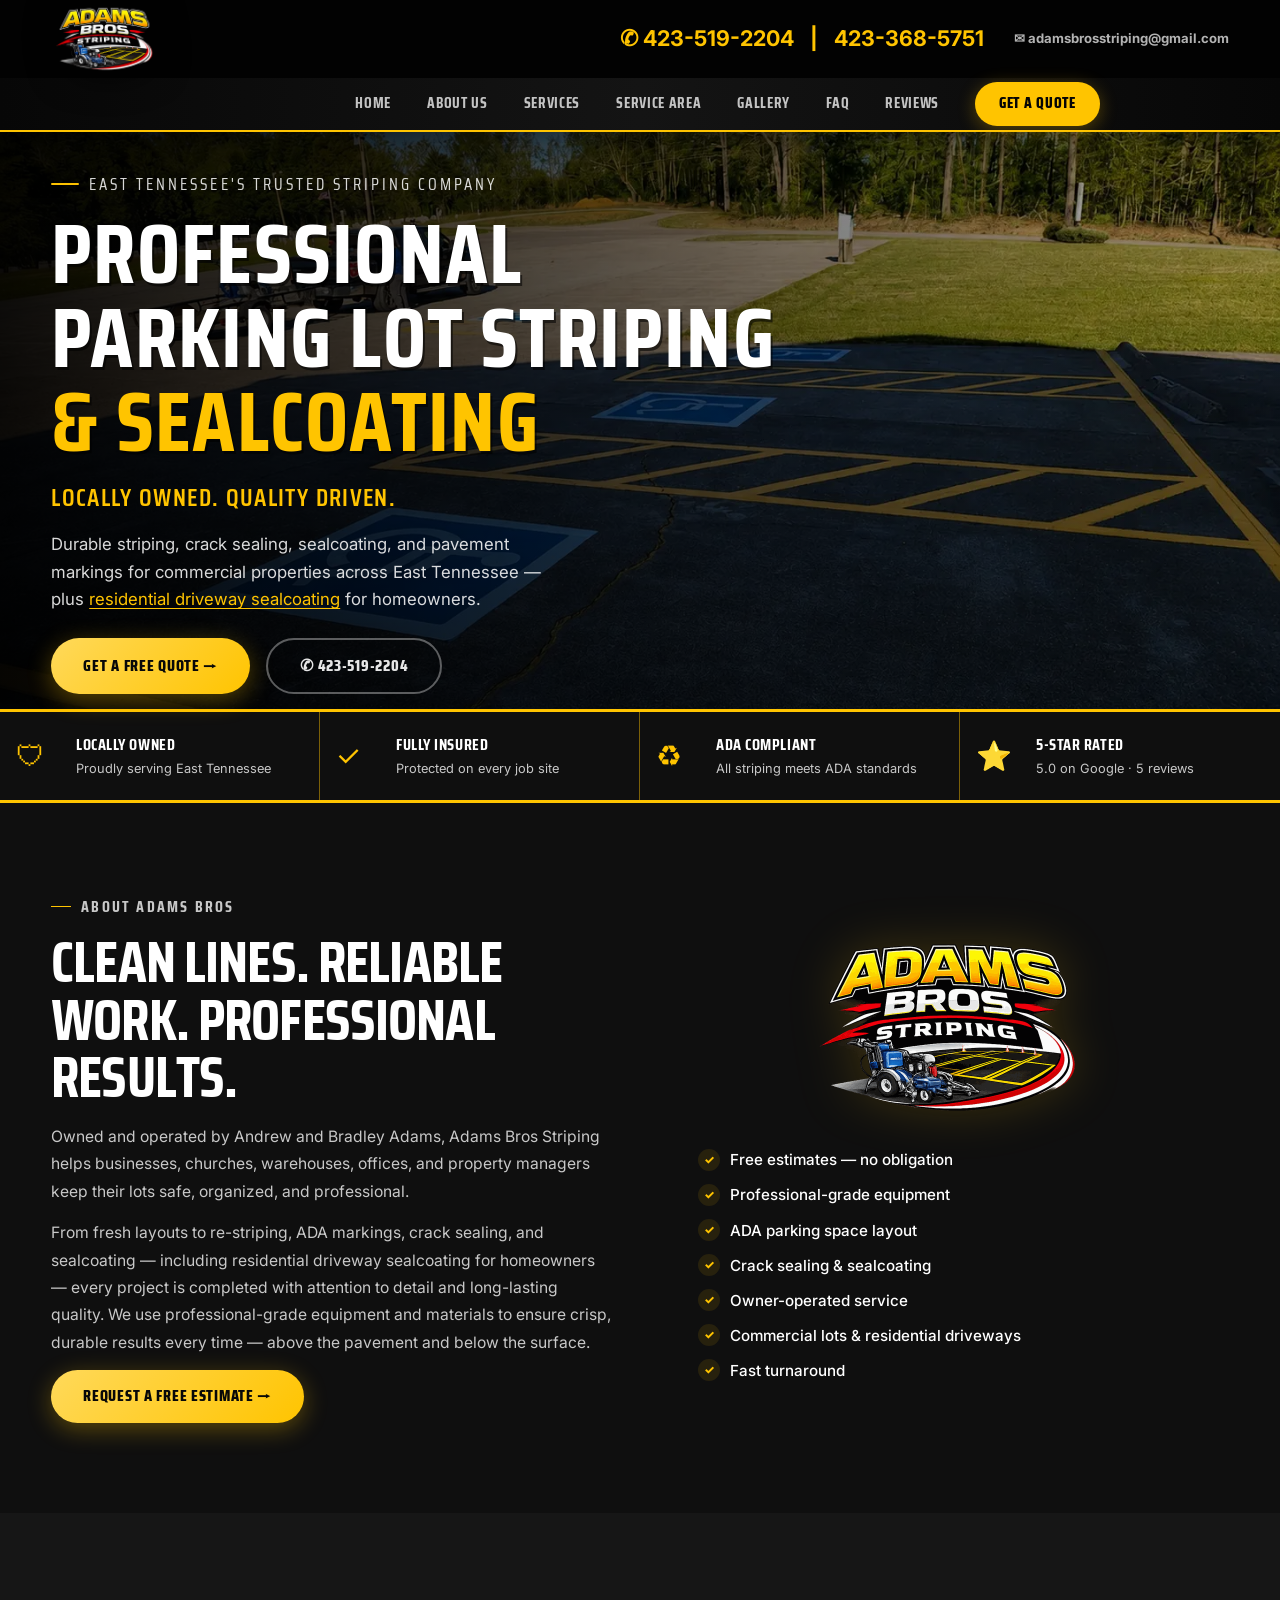
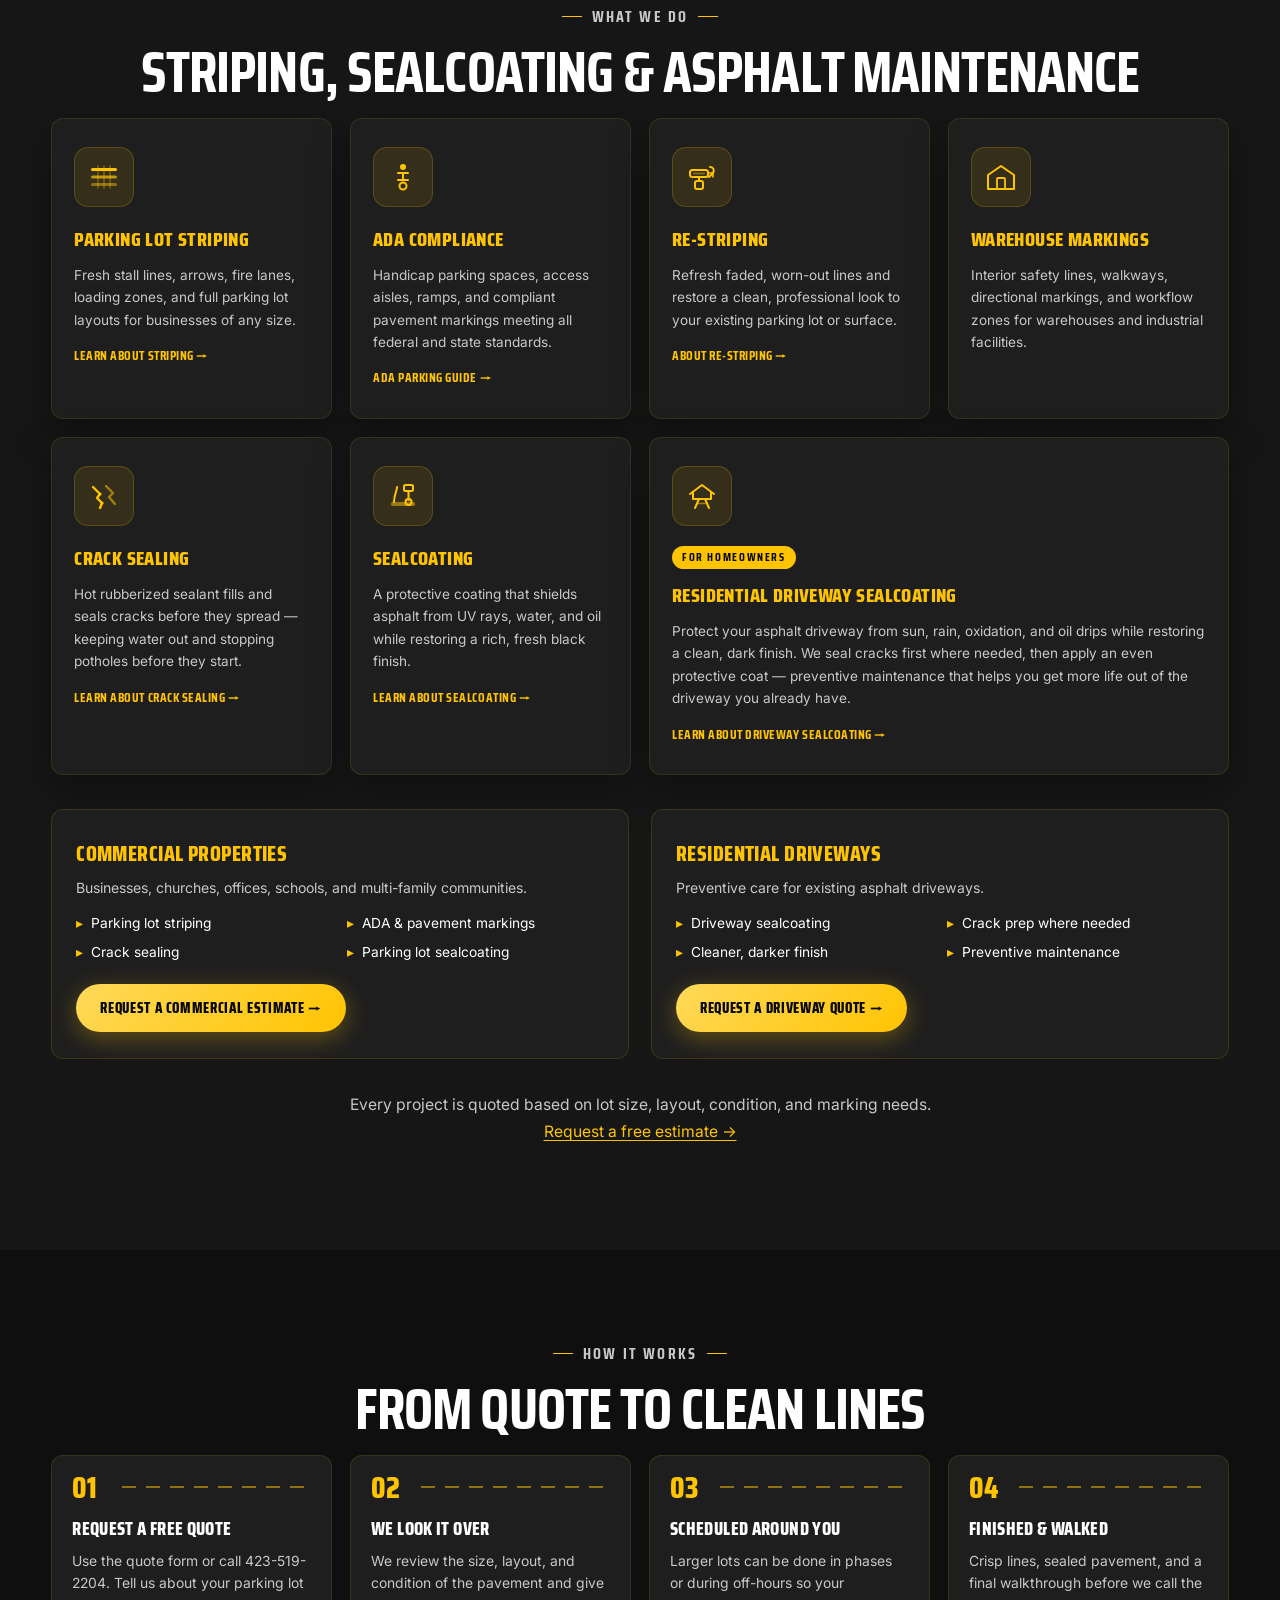
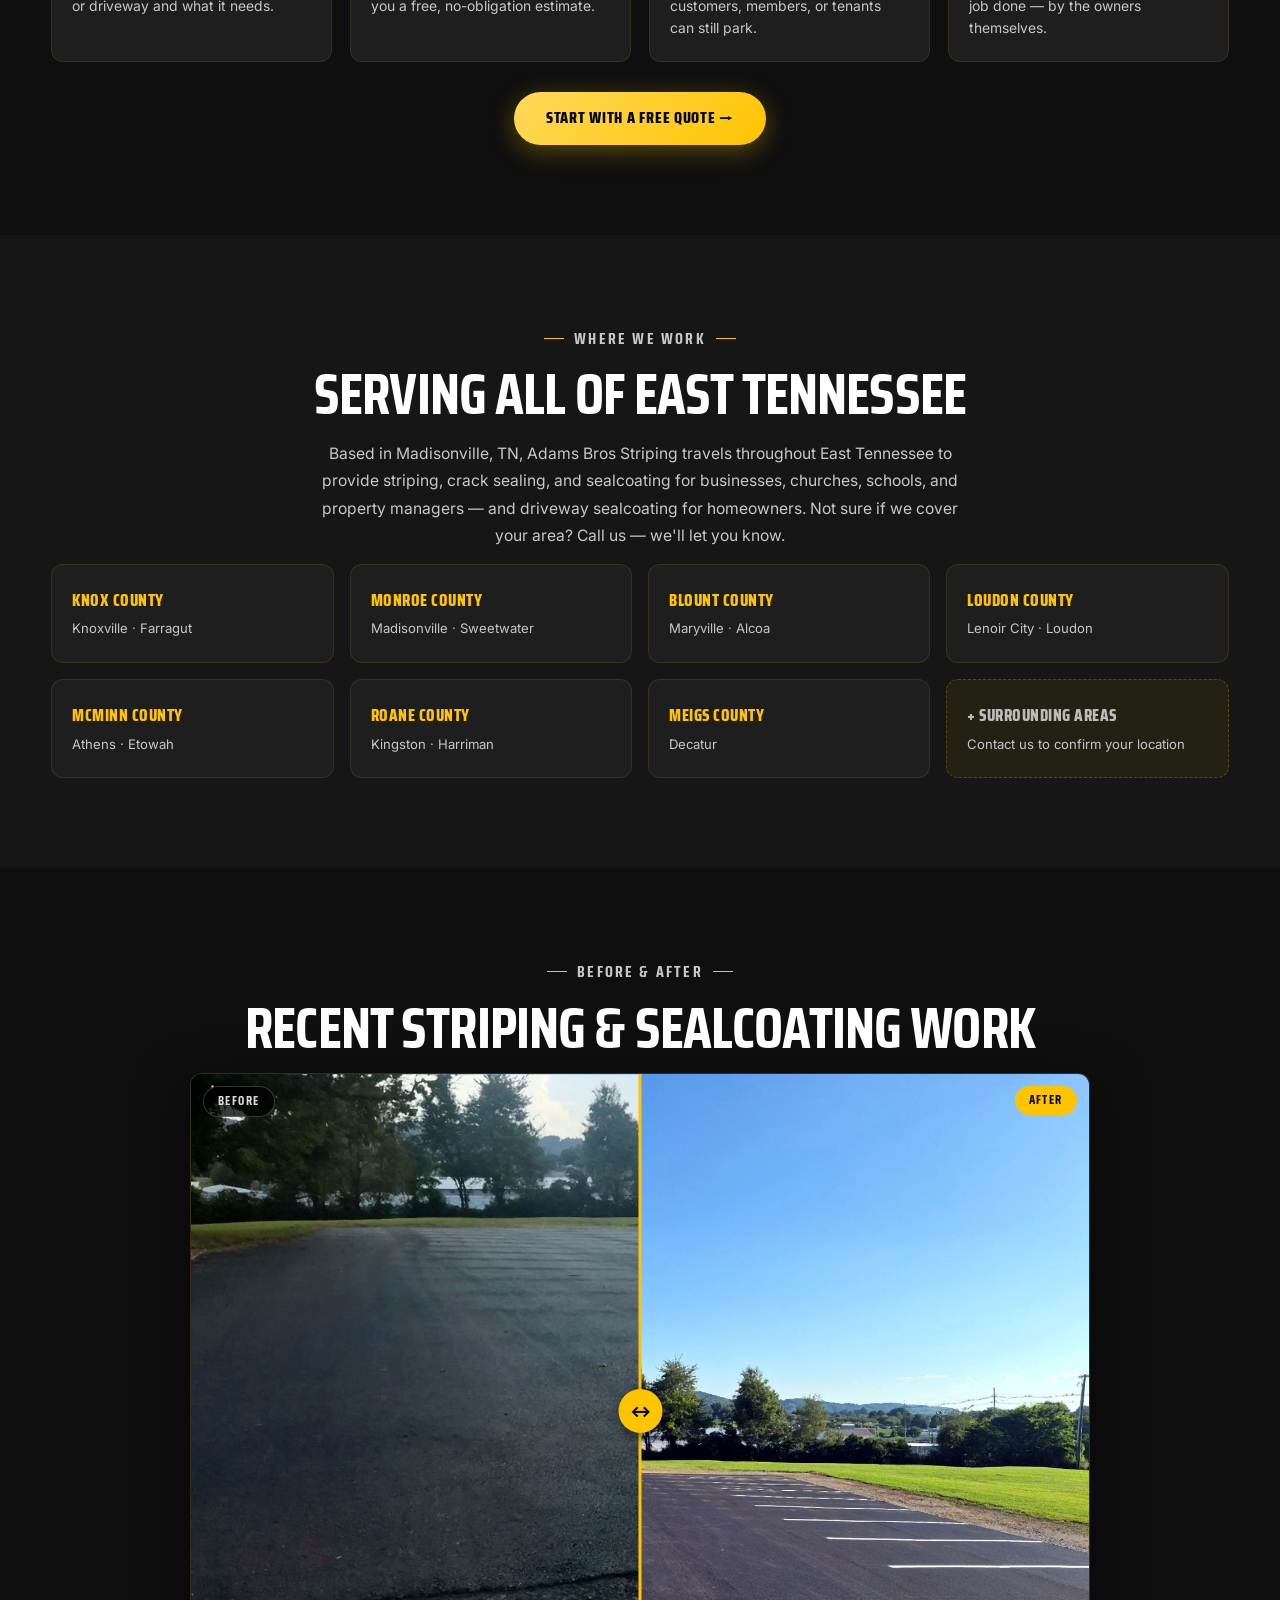
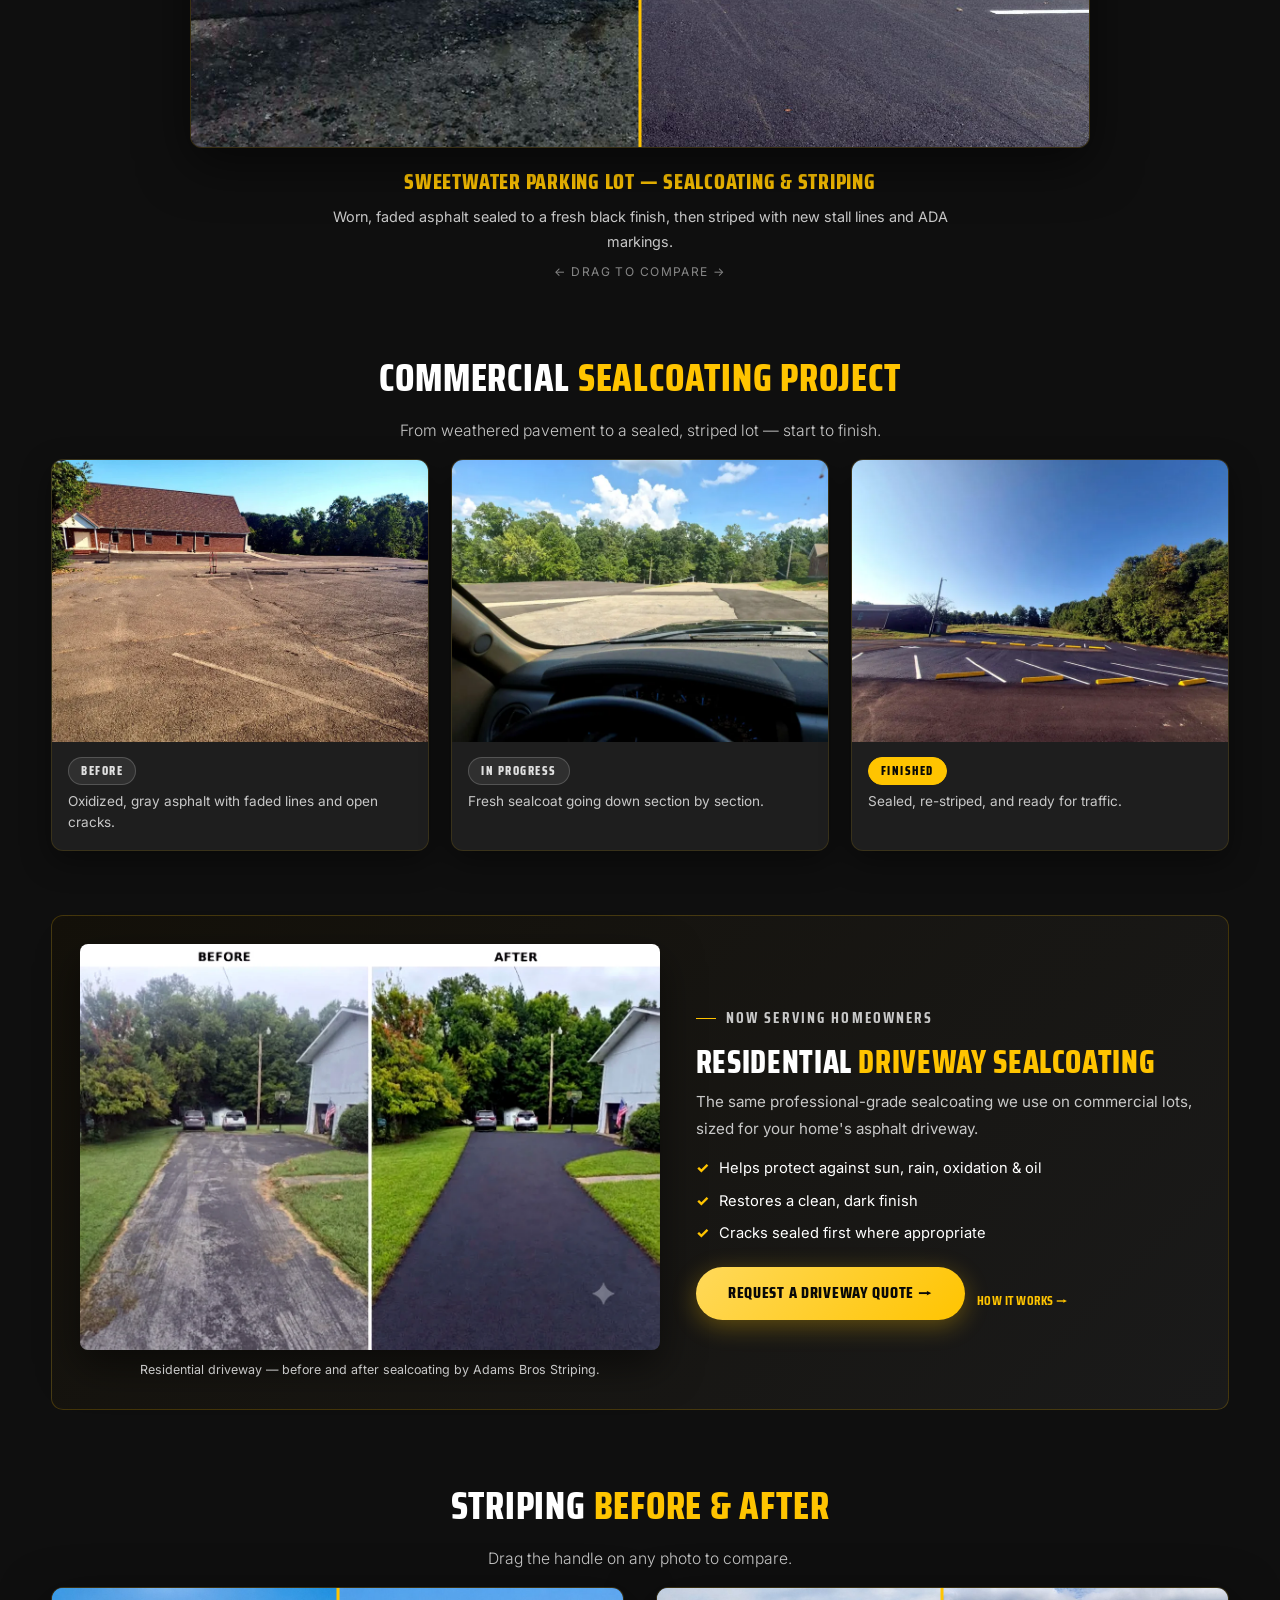
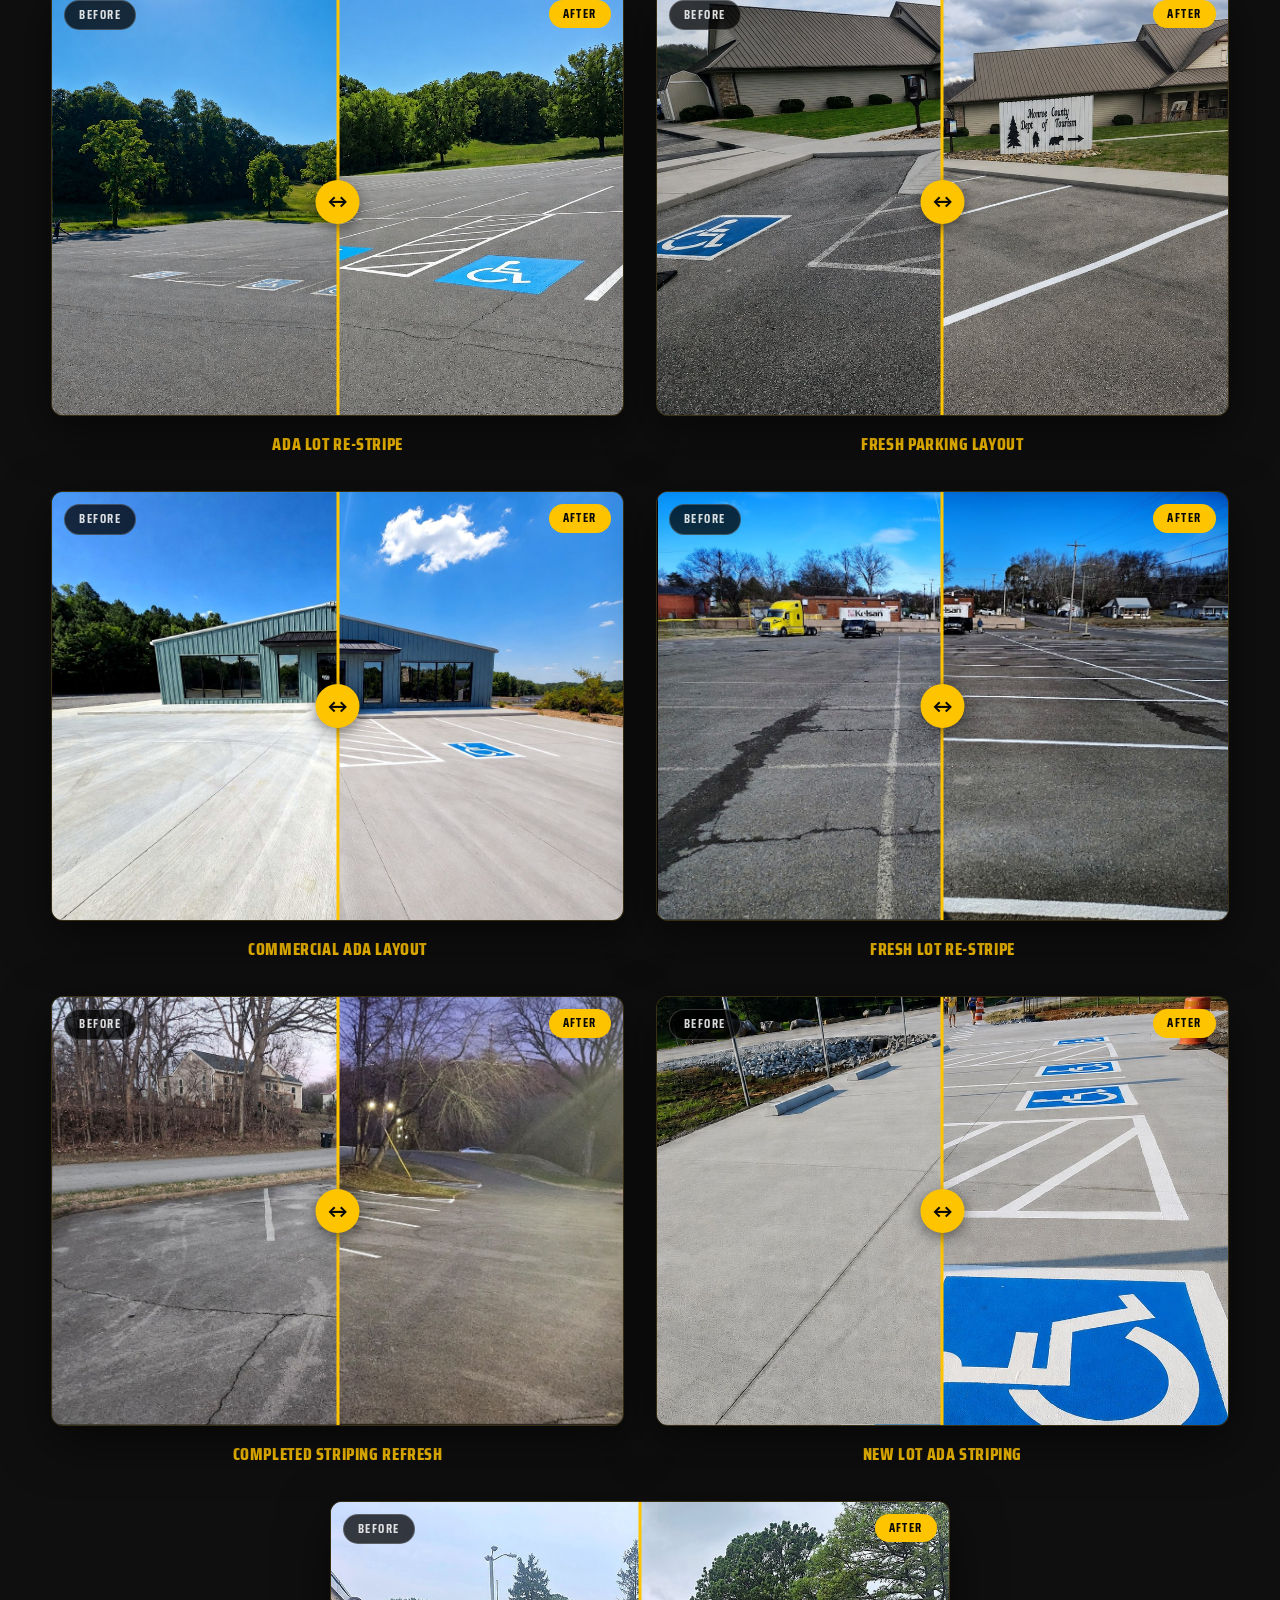
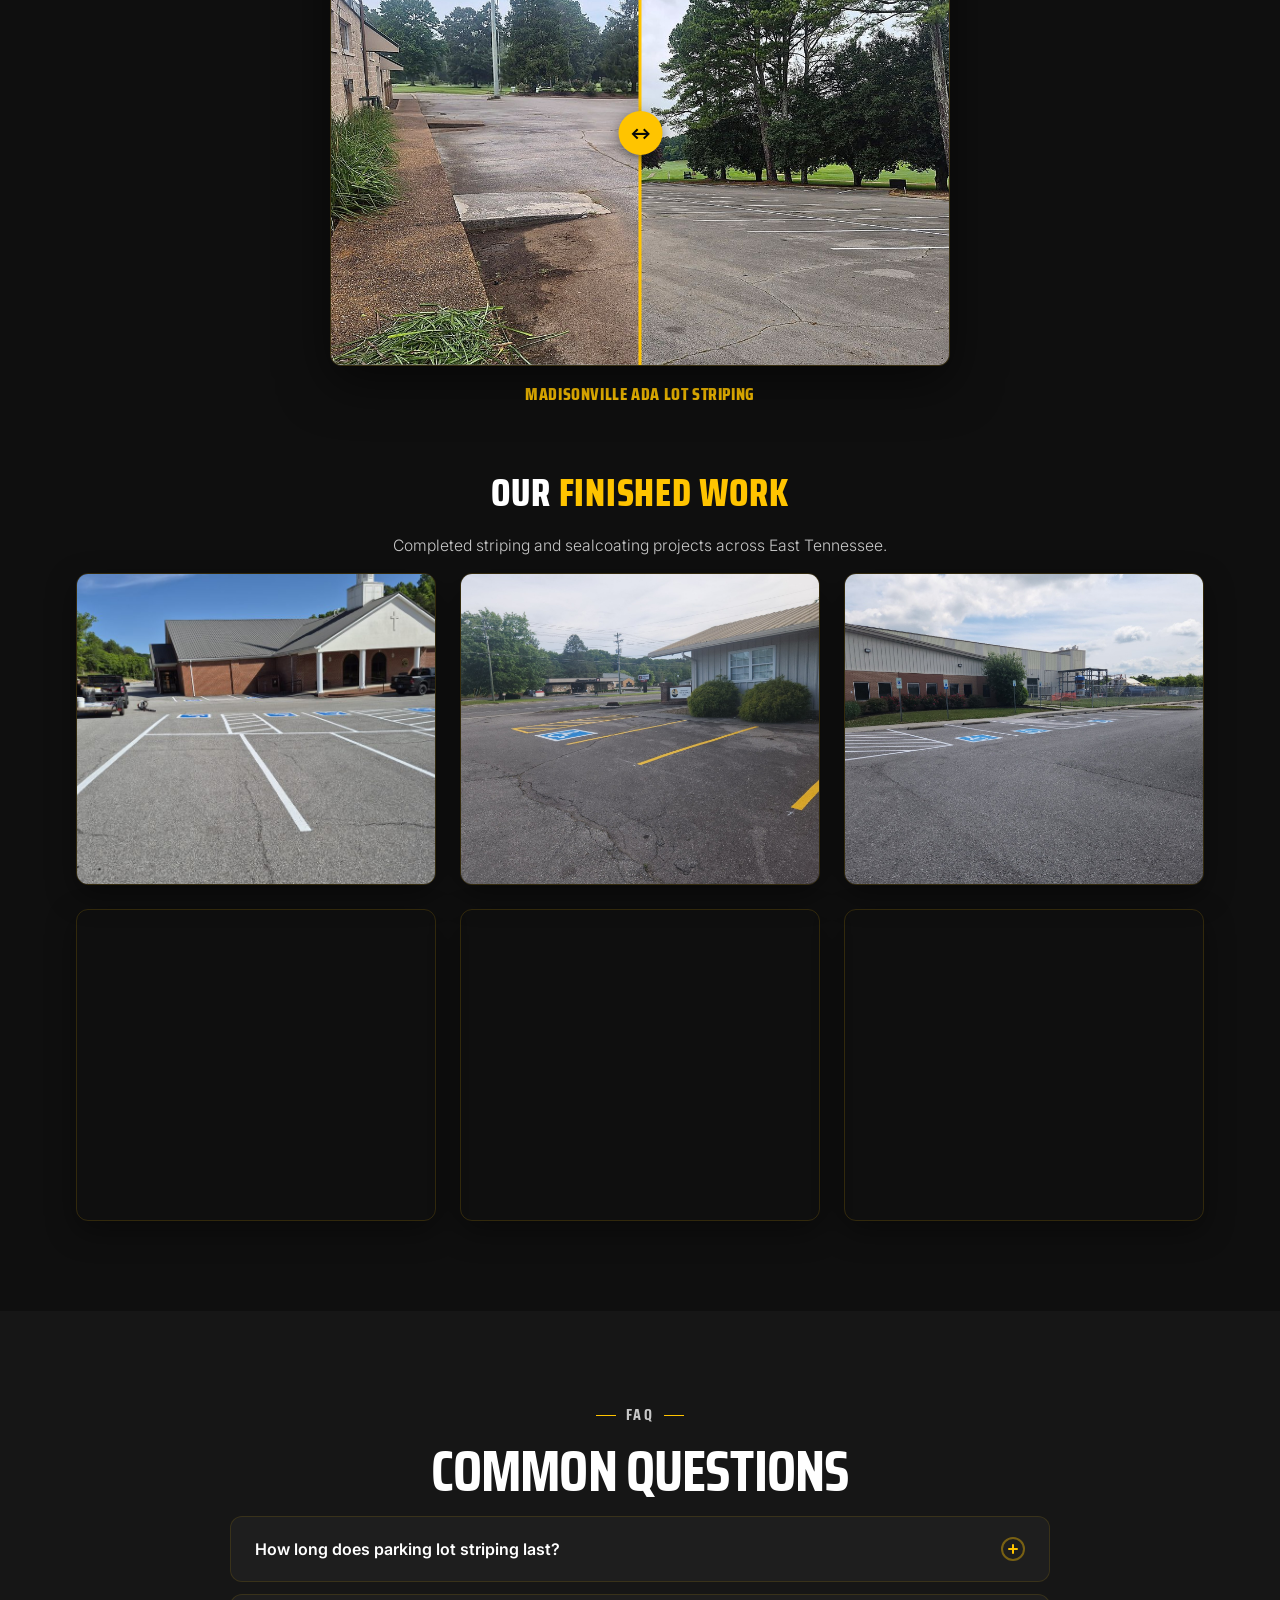
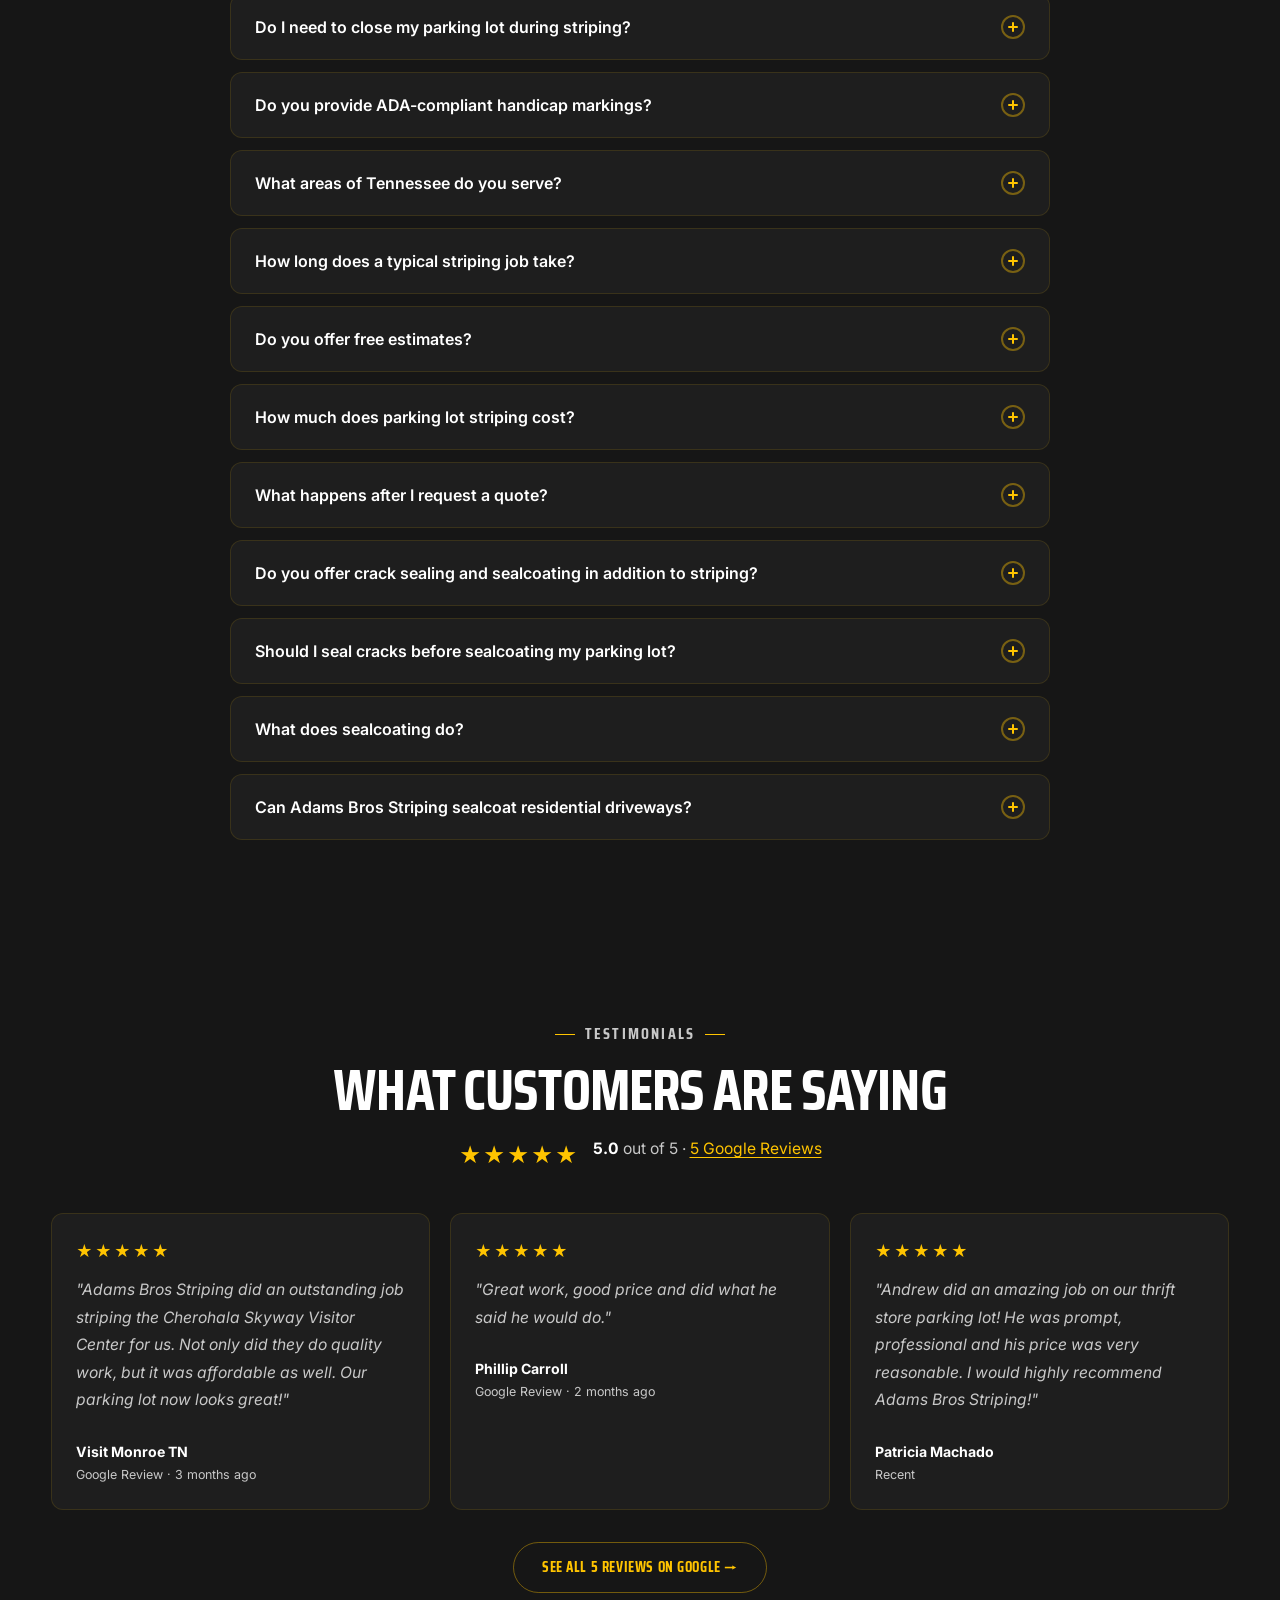
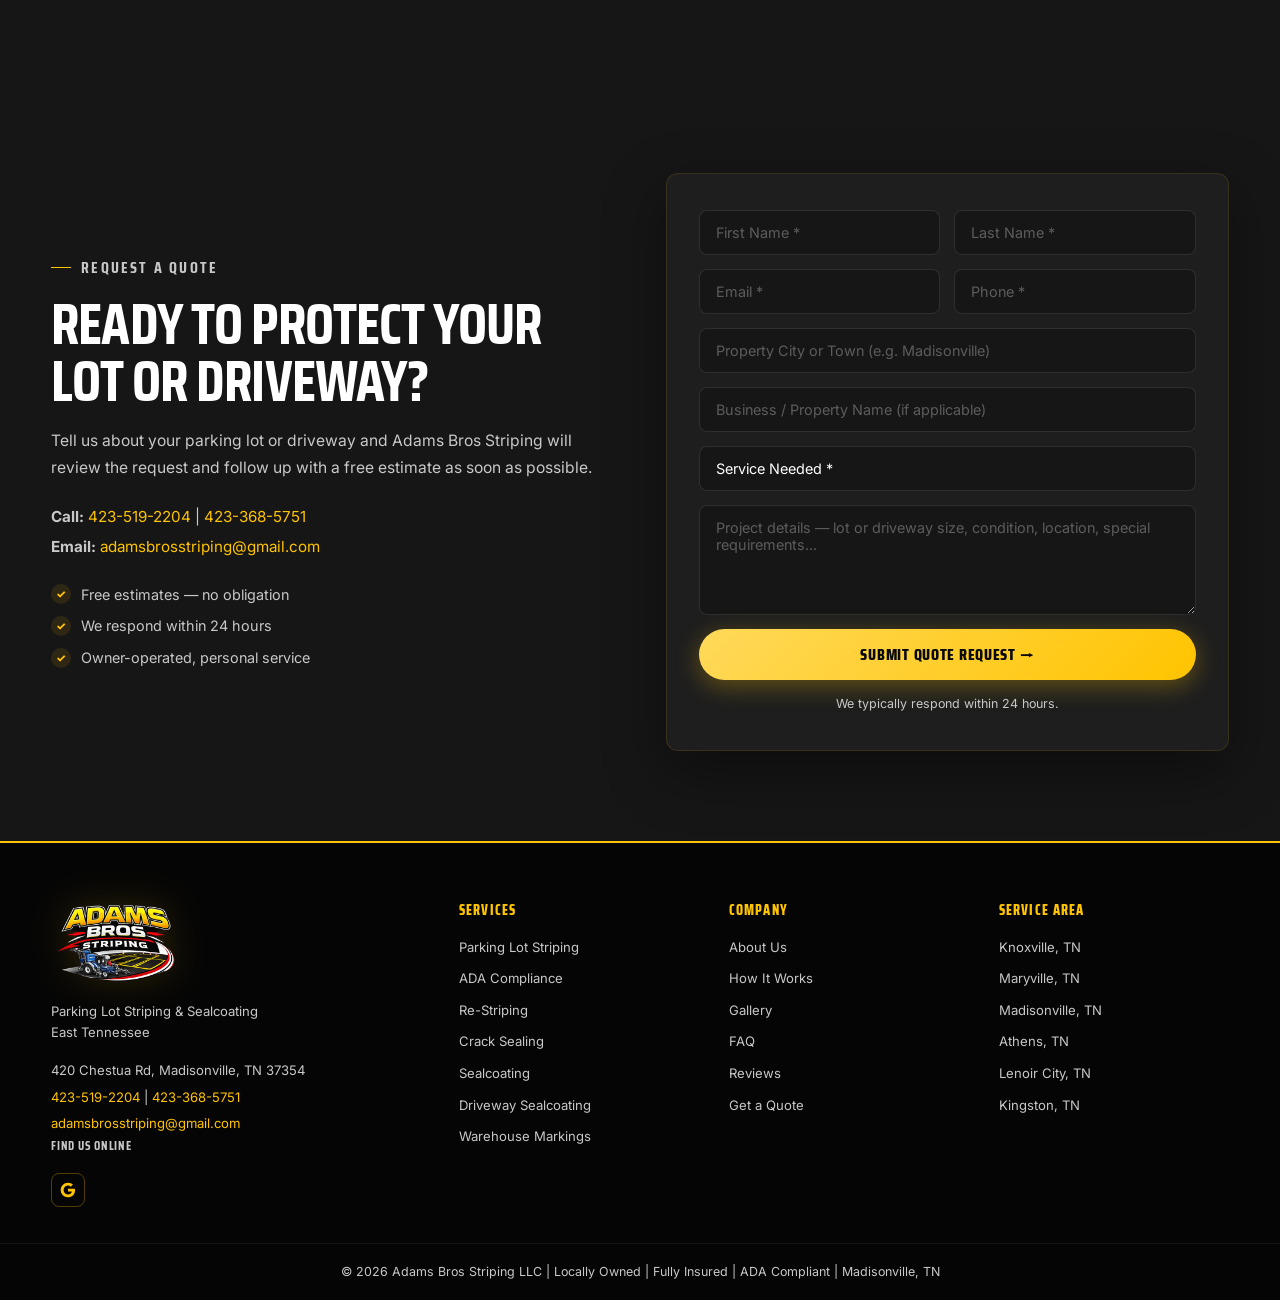
==== commit 0474bf51: "v17: growth pass — striping service page, performance, conversion, schema accuracy - New /services/p" ====
--- a/index.html
+++ b/index.html
@@ -11,14 +11,14 @@
 <meta property="og:url" content="https://adamsstriping.com/">
 <meta property="og:title" content="Parking Lot Striping &amp; Sealcoating in East Tennessee | Adams Bros Striping">
 <meta property="og:description" content="Parking lot striping, sealcoating, crack sealing &amp; ADA markings for East Tennessee businesses, churches, and property managers — plus residential driveway sealcoating. Free estimates.">
-<meta property="og:image" content="https://adamsstriping.com/assets/hero-parking.png">
+<meta property="og:image" content="https://adamsstriping.com/assets/hero-parking.jpg">
 <meta property="og:locale" content="en_US">
 <meta property="og:site_name" content="Adams Bros Striping">
 
 <meta name="twitter:card" content="summary_large_image">
 <meta name="twitter:title" content="Parking Lot Striping &amp; Sealcoating in East Tennessee | Adams Bros Striping">
 <meta name="twitter:description" content="Parking lot striping, sealcoating, crack sealing &amp; ADA markings — plus residential driveway sealcoating — throughout East Tennessee. Free estimates.">
-<meta name="twitter:image" content="https://adamsstriping.com/assets/hero-parking.png">
+<meta name="twitter:image" content="https://adamsstriping.com/assets/hero-parking.jpg">
 
 <meta name="geo.region" content="US-TN">
 <meta name="geo.placename" content="Madisonville, Tennessee">
@@ -33,30 +33,36 @@
 <link rel="manifest" href="/site.webmanifest">
 <meta name="theme-color" content="#000000">
 
-<link rel="preload" as="image" href="assets/hero-parking.png">
+<link rel="preload" as="image" type="image/webp" href="assets/hero-parking-800.webp" media="(max-width: 700px)" fetchpriority="high">
+<link rel="preload" as="image" type="image/webp" href="assets/hero-parking-1448.webp" media="(min-width: 701px)" fetchpriority="high">
 <link rel="preconnect" href="https://fonts.googleapis.com">
 <link rel="preconnect" href="https://fonts.gstatic.com" crossorigin>
 <link href="https://fonts.googleapis.com/css2?family=Saira+Condensed:wght@500;600;700;800&amp;family=Inter:wght@300;400;500;600;700&amp;display=swap" rel="stylesheet">
 <link rel="stylesheet" href="styles.css">
 
 <script type="application/ld+json">
-{"@context":"https://schema.org","@type":["LocalBusiness","ProfessionalService"],"@id":"https://adamsstriping.com/#business","name":"Adams Bros Striping LLC","description":"Professional parking lot striping, sealcoating, crack sealing, ADA compliant markings, re-striping, and warehouse floor marking for commercial properties throughout East Tennessee, plus residential driveway sealcoating for homeowners.","url":"https://adamsstriping.com","telephone":"+14235192204","email":"adamsbrosstriping@gmail.com","image":"https://adamsstriping.com/assets/adams-bros-logo.png","logo":"https://adamsstriping.com/assets/adams-bros-logo.png","address":{"@type":"PostalAddress","streetAddress":"420 Chestua Rd","addressLocality":"Madisonville","addressRegion":"TN","postalCode":"37354","addressCountry":"US"},"geo":{"@type":"GeoCoordinates","latitude":35.5198,"longitude":-84.3632},"areaServed":[{"@type":"City","name":"Knoxville"},{"@type":"City","name":"Madisonville"},{"@type":"City","name":"Maryville"},{"@type":"City","name":"Athens"},{"@type":"City","name":"Lenoir City"},{"@type":"City","name":"Kingston"},{"@type":"City","name":"Oak Ridge"},{"@type":"City","name":"Sevierville"},{"@type":"City","name":"Farragut"},{"@type":"City","name":"Alcoa"}],"openingHours":"Mo-Su 00:00-24:00","priceRange":"$$","aggregateRating":{"@type":"AggregateRating","ratingValue":"5.0","bestRating":"5","worstRating":"1","reviewCount":"5"},"review":[{"@type":"Review","author":{"@type":"Person","name":"Visit Monroe TN"},"reviewRating":{"@type":"Rating","ratingValue":"5"},"reviewBody":"Adams Bros Striping did an outstanding job striping the Cherohala Skyway Visitor Center for us. Not only did they do quality work, but it was affordable as well. Our parking lot now looks great!"},{"@type":"Review","author":{"@type":"Person","name":"Phillip Carroll"},"reviewRating":{"@type":"Rating","ratingValue":"5"},"reviewBody":"Great work, good price and did what he said he would do."},{"@type":"Review","author":{"@type":"Person","name":"Patricia Machado"},"reviewRating":{"@type":"Rating","ratingValue":"5"},"reviewBody":"Andrew did an amazing job on our thrift store parking lot! He was prompt, professional and his price was very reasonable. I would highly recommend Adams Bros Striping!"}],"hasOfferCatalog":{"@type":"OfferCatalog","name":"Striping, Sealcoating &amp; Asphalt Maintenance Services","itemListElement":[{"@type":"Offer","itemOffered":{"@type":"Service","name":"Parking Lot Striping","url":"https://adamsstriping.com/#services"}},{"@type":"Offer","itemOffered":{"@type":"Service","name":"ADA Compliance Markings","url":"https://adamsstriping.com/#services"}},{"@type":"Offer","itemOffered":{"@type":"Service","name":"Re-Striping","url":"https://adamsstriping.com/#services"}},{"@type":"Offer","itemOffered":{"@type":"Service","name":"Warehouse Floor Marking","url":"https://adamsstriping.com/#services"}},{"@type":"Offer","itemOffered":{"@type":"Service","name":"Crack Sealing","url":"https://adamsstriping.com/services/crack-sealing/"}},{"@type":"Offer","itemOffered":{"@type":"Service","name":"Sealcoating","url":"https://adamsstriping.com/services/sealcoating/"}},{"@type":"Offer","itemOffered":{"@type":"Service","name":"Residential Driveway Sealcoating","url":"https://adamsstriping.com/services/residential-driveway-sealcoating/"}}]}}
+{"@context":"https://schema.org","@type":["LocalBusiness","ProfessionalService"],"@id":"https://adamsstriping.com/#business","name":"Adams Bros Striping LLC","description":"Owner-operated parking lot striping, sealcoating, crack sealing, ADA markings, re-striping, and warehouse floor marking company based in Madisonville, Tennessee, run by brothers Andrew and Bradley Adams and serving commercial properties across East Tennessee, plus residential driveway sealcoating for homeowners.","url":"https://adamsstriping.com","telephone":"+14235192204","email":"adamsbrosstriping@gmail.com","image":"https://adamsstriping.com/assets/adams-bros-logo.png","logo":"https://adamsstriping.com/assets/adams-bros-logo.png","address":{"@type":"PostalAddress","streetAddress":"420 Chestua Rd","addressLocality":"Madisonville","addressRegion":"TN","postalCode":"37354","addressCountry":"US"},"geo":{"@type":"GeoCoordinates","latitude":35.5198,"longitude":-84.3632},"areaServed":[{"@type":"City","name":"Knoxville"},{"@type":"City","name":"Madisonville"},{"@type":"City","name":"Sweetwater"},{"@type":"City","name":"Maryville"},{"@type":"City","name":"Athens"},{"@type":"City","name":"Lenoir City"},{"@type":"City","name":"Loudon"},{"@type":"City","name":"Kingston"},{"@type":"City","name":"Oak Ridge"},{"@type":"City","name":"Sevierville"},{"@type":"City","name":"Farragut"},{"@type":"City","name":"Alcoa"},{"@type":"City","name":"Etowah"},{"@type":"City","name":"Harriman"},{"@type":"City","name":"Decatur"},{"@type":"State","name":"Tennessee"}],"hasOfferCatalog":{"@type":"OfferCatalog","name":"Striping, Sealcoating &amp; Asphalt Maintenance Services","itemListElement":[{"@type":"Offer","itemOffered":{"@type":"Service","name":"Parking Lot Striping","url":"https://adamsstriping.com/services/parking-lot-striping/"}},{"@type":"Offer","itemOffered":{"@type":"Service","name":"ADA Compliance Markings","url":"https://adamsstriping.com/services/parking-lot-striping/#ada"}},{"@type":"Offer","itemOffered":{"@type":"Service","name":"Re-Striping","url":"https://adamsstriping.com/services/parking-lot-striping/"}},{"@type":"Offer","itemOffered":{"@type":"Service","name":"Warehouse Floor Marking","url":"https://adamsstriping.com/#services"}},{"@type":"Offer","itemOffered":{"@type":"Service","name":"Crack Sealing","url":"https://adamsstriping.com/services/crack-sealing/"}},{"@type":"Offer","itemOffered":{"@type":"Service","name":"Sealcoating","url":"https://adamsstriping.com/services/sealcoating/"}},{"@type":"Offer","itemOffered":{"@type":"Service","name":"Residential Driveway Sealcoating","url":"https://adamsstriping.com/services/residential-driveway-sealcoating/"}}]}}
 </script>
 <script type="application/ld+json">
-{"@context":"https://schema.org","@type":"FAQPage","mainEntity":[{"@type":"Question","name":"How long does parking lot striping last?","acceptedAnswer":{"@type":"Answer","text":"Parking lot striping typically lasts 1-3 years depending on traffic volume, weather exposure, and pavement condition. High-traffic areas may need re-striping annually, while low-traffic lots can go 2-3 years between applications."}},{"@type":"Question","name":"Do I need to close my parking lot during striping?","acceptedAnswer":{"@type":"Answer","text":"Freshly striped sections need to dry for about 30-60 minutes before vehicle traffic. We can work in phases to keep most of your lot accessible, or schedule work during off-hours to minimize disruption."}},{"@type":"Question","name":"Do you provide ADA-compliant handicap markings?","acceptedAnswer":{"@type":"Answer","text":"Yes. All ADA markings we install meet federal and Tennessee state requirements, including proper stall dimensions, access aisles, signage placement guidelines, and van-accessible space requirements."}},{"@type":"Question","name":"What areas of Tennessee do you serve?","acceptedAnswer":{"@type":"Answer","text":"We serve all of East Tennessee including Knox County (Knoxville), Monroe County (Madisonville), Blount County (Maryville), Loudon County (Lenoir City), McMinn County (Athens), Roane County (Kingston), and surrounding communities."}},{"@type":"Question","name":"How long does a typical striping job take?","acceptedAnswer":{"@type":"Answer","text":"Most parking lot striping jobs are completed in a single day. Smaller lots take 2-4 hours; larger commercial properties or full re-layouts may take a full day."}},{"@type":"Question","name":"Do you offer free estimates?","acceptedAnswer":{"@type":"Answer","text":"Yes - all estimates are completely free with no obligation. Submit your project details through our quote form or call 423-519-2204."}},{"@type":"Question","name":"Do you offer crack sealing and sealcoating in addition to striping?","acceptedAnswer":{"@type":"Answer","text":"Yes. Adams Bros Striping provides hot-pour rubberized crack sealing and protective asphalt sealcoating throughout East Tennessee, in addition to striping and ADA markings. Many customers combine crack sealing, sealcoating, and fresh striping into a single full-lot maintenance visit."}},{"@type":"Question","name":"Should I seal cracks before sealcoating my parking lot?","acceptedAnswer":{"@type":"Answer","text":"Yes. We recommend sealing cracks before applying sealcoat. This keeps water out of the base first, so the sealcoat forms a clean, uniform protective layer instead of coating over cracks that will keep spreading underneath."}},{"@type":"Question","name":"What does sealcoating do?","acceptedAnswer":{"@type":"Answer","text":"Sealcoating is a protective coating applied to asphalt. It shields the surface from UV rays, water, oil, gasoline, and everyday traffic, slows oxidation, and restores a rich black finish. It is preventive maintenance, not a structural repair."}},{"@type":"Question","name":"Can Adams Bros Striping sealcoat residential driveways?","acceptedAnswer":{"@type":"Answer","text":"Yes. In addition to commercial parking lots, Adams Bros Striping sealcoats residential asphalt driveways in East Tennessee. We look at the driveway first, seal cracks where appropriate, and then apply sealcoat to help protect the asphalt and restore a clean, dark finish."}}]}
+{"@context":"https://schema.org","@type":"FAQPage","mainEntity":[{"@type":"Question","name":"How long does parking lot striping last?","acceptedAnswer":{"@type":"Answer","text":"Parking lot striping typically lasts 1-3 years depending on traffic volume, weather exposure, and pavement condition. High-traffic areas may need re-striping annually, while low-traffic lots can go 2-3 years between applications."}},{"@type":"Question","name":"Do I need to close my parking lot during striping?","acceptedAnswer":{"@type":"Answer","text":"Freshly striped sections need to dry for about 30-60 minutes before vehicle traffic. We can work in phases to keep most of your lot accessible, or schedule work during off-hours to minimize disruption."}},{"@type":"Question","name":"Do you provide ADA-compliant handicap markings?","acceptedAnswer":{"@type":"Answer","text":"Yes. All ADA markings we install meet federal and Tennessee state requirements, including proper stall dimensions, access aisles, signage placement guidelines, and van-accessible space requirements."}},{"@type":"Question","name":"What areas of Tennessee do you serve?","acceptedAnswer":{"@type":"Answer","text":"We serve all of East Tennessee including Knox County (Knoxville), Monroe County (Madisonville), Blount County (Maryville), Loudon County (Lenoir City), McMinn County (Athens), Roane County (Kingston), and surrounding communities."}},{"@type":"Question","name":"How long does a typical striping job take?","acceptedAnswer":{"@type":"Answer","text":"Most parking lot striping jobs are completed in a single day. Smaller lots take 2-4 hours; larger commercial properties or full re-layouts may take a full day."}},{"@type":"Question","name":"Do you offer free estimates?","acceptedAnswer":{"@type":"Answer","text":"Yes - all estimates are completely free with no obligation. Submit your project details through our quote form or call 423-519-2204."}},{"@type":"Question","name":"How much does parking lot striping cost?","acceptedAnswer":{"@type":"Answer","text":"It depends on the lot. Price is driven by the number of stalls and total line footage, whether we are re-striping existing lines or laying out a new plan, how many ADA spaces, arrows, and stencils are needed, the condition of the pavement, and whether work must happen after hours. Every estimate is free, so the fastest way to a real number is to send us your project details or call 423-519-2204."}},{"@type":"Question","name":"What happens after I request a quote?","acceptedAnswer":{"@type":"Answer","text":"We typically respond within 24 hours. We review your request, reach out by phone or email, and if needed look at the property in person. Then you get a free, no-obligation estimate. Once you approve it, we schedule the work around your business."}},{"@type":"Question","name":"Do you offer crack sealing and sealcoating in addition to striping?","acceptedAnswer":{"@type":"Answer","text":"Yes. Adams Bros Striping provides hot-pour rubberized crack sealing and protective asphalt sealcoating throughout East Tennessee, in addition to striping and ADA markings. Many customers combine crack sealing, sealcoating, and fresh striping into a single full-lot maintenance visit."}},{"@type":"Question","name":"Should I seal cracks before sealcoating my parking lot?","acceptedAnswer":{"@type":"Answer","text":"Yes. We recommend sealing cracks before applying sealcoat. This keeps water out of the base first, so the sealcoat forms a clean, uniform protective layer instead of coating over cracks that will keep spreading underneath."}},{"@type":"Question","name":"What does sealcoating do?","acceptedAnswer":{"@type":"Answer","text":"Sealcoating is a protective coating applied to asphalt. It shields the surface from UV rays, water, oil, gasoline, and everyday traffic, slows oxidation, and restores a rich black finish. It is preventive maintenance, not a structural repair."}},{"@type":"Question","name":"Can Adams Bros Striping sealcoat residential driveways?","acceptedAnswer":{"@type":"Answer","text":"Yes. In addition to commercial parking lots, Adams Bros Striping sealcoats residential asphalt driveways in East Tennessee. We look at the driveway first, seal cracks where appropriate, and then apply sealcoat to help protect the asphalt and restore a clean, dark finish."}}]}
 </script>
-<meta name="deploy-version" content="adams-striping-v16-sealcoat-residential-2026-09-24">
+<script type="application/ld+json">
+{"@context":"https://schema.org","@type":"WebSite","@id":"https://adamsstriping.com/#website","url":"https://adamsstriping.com/","name":"Adams Bros Striping","publisher":{"@id":"https://adamsstriping.com/#business"}}
+</script>
+<meta name="deploy-version" content="adams-striping-v17-growth-pass-2026-09-25">
 </head>
 <body>
+<a class="skip-link" href="#main-content">Skip to main content</a>
 
 <div class="sticky-cta" id="stickyCta" aria-hidden="true">
+  <a class="sticky-cta-call" href="tel:4235192204" aria-label="Call Adams Bros Striping at 423-519-2204">✆ Call</a>
   <a class="sticky-cta-btn" href="#quote">Get a Free Quote →</a>
 </div>
 
 <header class="site-header">
   <div class="topbar">
     <a class="brand" href="#home" aria-label="Adams Bros Striping Home">
-      <img src="assets/adams-bros-logo.png" alt="Adams Bros Striping logo" width="220" height="150">
+      <img src="assets/adams-bros-logo-440.png" alt="Adams Bros Striping logo" width="220" height="150">
     </a>
     <div class="top-contact">
       <span>✆ <a href="tel:4235192204">423-519-2204</a></span>
@@ -81,6 +87,7 @@
 </header>
 
 <main id="home">
+<span id="main-content" tabindex="-1"></span>
 
   <section class="hero" aria-label="Hero banner">
     <div class="hero-overlay" aria-hidden="true"></div>
@@ -116,7 +123,7 @@
       </div>
       <div class="reveal-right">
         <div class="info-card">
-          <img src="assets/adams-bros-logo.png" alt="Adams Bros Striping" width="280" height="191" loading="lazy">
+          <img src="assets/adams-bros-logo-560.png" alt="Adams Bros Striping" width="280" height="191" loading="lazy">
           <ul>
             <li>Free estimates — no obligation</li>
             <li>Professional-grade equipment</li>
@@ -150,6 +157,7 @@
           </div>
           <h3>Parking Lot Striping</h3>
           <p>Fresh stall lines, arrows, fire lanes, loading zones, and full parking lot layouts for businesses of any size.</p>
+          <a class="svc-link" href="services/parking-lot-striping/">Learn About Striping →</a>
         </article>
 
         <article class="reveal">
@@ -164,6 +172,7 @@
           </div>
           <h3>ADA Compliance</h3>
           <p>Handicap parking spaces, access aisles, ramps, and compliant pavement markings meeting all federal and state standards.</p>
+          <a class="svc-link" href="services/parking-lot-striping/#ada">ADA Parking Guide →</a>
         </article>
 
         <article class="reveal">
@@ -179,6 +188,7 @@
           </div>
           <h3>Re-Striping</h3>
           <p>Refresh faded, worn-out lines and restore a clean, professional look to your existing parking lot or surface.</p>
+          <a class="svc-link" href="services/parking-lot-striping/#restriping">About Re-Striping →</a>
         </article>
 
         <article class="reveal">
@@ -264,6 +274,32 @@
       </div>
       <!-- Pricing guidance — no hard prices, just transparency -->
       <p class="pricing-note">Every project is quoted based on lot size, layout, condition, and marking needs. <a href="#quote">Request a free estimate →</a></p>
+    </div>
+  </section>
+
+  <section class="section process-section" id="how-it-works">
+    <div class="container">
+      <p class="eyebrow center">How It Works</p>
+      <h2 class="center-title">From Quote to Clean Lines</h2>
+      <ol class="process-steps">
+        <li class="reveal">
+          <h3>Request a Free Quote</h3>
+          <p>Use the quote form or call 423-519-2204. Tell us about your parking lot or driveway and what it needs.</p>
+        </li>
+        <li class="reveal">
+          <h3>We Look It Over</h3>
+          <p>We review the size, layout, and condition of the pavement and give you a free, no-obligation estimate.</p>
+        </li>
+        <li class="reveal">
+          <h3>Scheduled Around You</h3>
+          <p>Larger lots can be done in phases or during off-hours so your customers, members, or tenants can still park.</p>
+        </li>
+        <li class="reveal">
+          <h3>Finished &amp; Walked</h3>
+          <p>Crisp lines, sealed pavement, and a final walkthrough before we call the job done — by the owners themselves.</p>
+        </li>
+      </ol>
+      <div class="process-cta"><a class="btn" href="#quote">Start With a Free Quote →</a></div>
     </div>
   </section>
 
@@ -382,9 +418,9 @@
       <div class="before-after-grid">
         <div class="ba-card reveal">
           <div class="ba-slider" role="slider" tabindex="0" aria-label="Before and after: ADA lot re-stripe" aria-valuemin="0" aria-valuemax="100" aria-valuenow="50">
-            <img src="assets/gallery-01.png" alt="Parking lot before ADA re-striping" loading="lazy">
+            <img src="assets/gallery-01.png" alt="Parking lot after ADA re-striping" loading="lazy">
             <div class="ba-after">
-              <img src="assets/gallery-02.png" alt="Parking lot after ADA re-striping" loading="lazy">
+              <img src="assets/gallery-02.png" alt="Parking lot before ADA re-striping" loading="lazy">
             </div>
             <div class="ba-handle" aria-hidden="true"></div>
             <span class="label before">Before</span>
@@ -395,9 +431,9 @@
 
         <div class="ba-card reveal">
           <div class="ba-slider" role="slider" tabindex="0" aria-label="Before and after: fresh parking layout" aria-valuemin="0" aria-valuemax="100" aria-valuenow="50">
-            <img src="assets/gallery-03.png" alt="Parking lot before fresh striping layout" loading="lazy">
+            <img src="assets/gallery-03.png" alt="Parking lot after fresh striping layout" loading="lazy">
             <div class="ba-after">
-              <img src="assets/gallery-04.png" alt="Parking lot after fresh striping layout" loading="lazy">
+              <img src="assets/gallery-04.png" alt="Parking lot before fresh striping layout" loading="lazy">
             </div>
             <div class="ba-handle" aria-hidden="true"></div>
             <span class="label before">Before</span>
@@ -408,9 +444,9 @@
 
         <div class="ba-card reveal">
           <div class="ba-slider" role="slider" tabindex="0" aria-label="Before and after: commercial ADA layout" aria-valuemin="0" aria-valuemax="100" aria-valuenow="50">
-            <img src="assets/new-project-after.jpg" alt="Commercial parking lot before ADA layout striping" loading="lazy">
+            <img src="assets/new-project-after.jpg" alt="Commercial parking lot after ADA layout striping" loading="lazy">
             <div class="ba-after">
-              <img src="assets/new-project-before.jpg" alt="Commercial parking lot after ADA layout striping" loading="lazy">
+              <img src="assets/new-project-before.jpg" alt="Commercial parking lot before ADA layout striping" loading="lazy">
             </div>
             <div class="ba-handle" aria-hidden="true"></div>
             <span class="label before">Before</span>
@@ -421,9 +457,9 @@
 
         <div class="ba-card reveal">
           <div class="ba-slider" role="slider" tabindex="0" aria-label="Before and after: fresh lot re-stripe" aria-valuemin="0" aria-valuemax="100" aria-valuenow="50">
-            <img src="assets/set4-after.jpg" alt="Parking lot before fresh lot re-striping" loading="lazy">
+            <img src="assets/set4-after.jpg" alt="Parking lot after fresh lot re-striping" loading="lazy">
             <div class="ba-after">
-              <img src="assets/set4-before.jpg" alt="Parking lot after fresh lot re-striping" loading="lazy">
+              <img src="assets/set4-before.jpg" alt="Parking lot before fresh lot re-striping" loading="lazy">
             </div>
             <div class="ba-handle" aria-hidden="true"></div>
             <span class="label before">Before</span>
@@ -434,9 +470,9 @@
 
         <div class="ba-card reveal">
           <div class="ba-slider" role="slider" tabindex="0" aria-label="Before and after: completed striping refresh" aria-valuemin="0" aria-valuemax="100" aria-valuenow="50">
-            <img src="assets/set5-after.jpg" alt="Parking lot before completed striping refresh" loading="lazy">
+            <img src="assets/set5-after.jpg" alt="Parking lot after completed striping refresh" loading="lazy">
             <div class="ba-after">
-              <img src="assets/set5-before.jpg" alt="Parking lot after completed striping refresh" loading="lazy">
+              <img src="assets/set5-before.jpg" alt="Parking lot before completed striping refresh" loading="lazy">
             </div>
             <div class="ba-handle" aria-hidden="true"></div>
             <span class="label before">Before</span>
@@ -447,9 +483,9 @@
 
         <div class="ba-card reveal">
           <div class="ba-slider" role="slider" tabindex="0" aria-label="Before and after: new lot ADA striping" aria-valuemin="0" aria-valuemax="100" aria-valuenow="50">
-            <img src="assets/set6-after.jpg" alt="New concrete parking lot before ADA striping" loading="lazy">
+            <img src="assets/set6-after.jpg" alt="New concrete parking lot after ADA striping with handicap symbols" loading="lazy">
             <div class="ba-after">
-              <img src="assets/set6-before.jpg" alt="New concrete parking lot after ADA striping with handicap symbols" loading="lazy">
+              <img src="assets/set6-before.jpg" alt="New concrete parking lot before ADA striping" loading="lazy">
             </div>
             <div class="ba-handle" aria-hidden="true"></div>
             <span class="label before">Before</span>
@@ -460,9 +496,9 @@
 
         <div class="ba-card reveal">
           <div class="ba-slider" role="slider" tabindex="0" aria-label="Before and after: Madisonville ADA lot striping" aria-valuemin="0" aria-valuemax="100" aria-valuenow="50">
-            <img src="assets/madisonville-parking-lot-striping-before.jpg" alt="Unstriped parking lot with ADA space marked before striping in Madisonville, TN" loading="lazy">
+            <img src="assets/madisonville-parking-lot-striping-before.jpg" alt="Freshly striped parking lot with ADA-compliant lines in Madisonville, TN" loading="lazy">
             <div class="ba-after">
-              <img src="assets/madisonville-parking-lot-striping-after.jpg" alt="Freshly striped parking lot with ADA-compliant lines in Madisonville, TN" loading="lazy">
+              <img src="assets/madisonville-parking-lot-striping-after.jpg" alt="Unstriped parking lot with ADA space marked before striping in Madisonville, TN" loading="lazy">
             </div>
             <div class="ba-handle" aria-hidden="true"></div>
             <span class="label before">Before</span>
@@ -549,6 +585,14 @@
         <div class="faq-item reveal">
           <button class="faq-q" aria-expanded="false">Do you offer free estimates?<span class="faq-icon" aria-hidden="true"></span></button>
           <div class="faq-a" hidden><p>Yes — all estimates are completely free with no obligation. Submit your project details through our quote form or call 423-519-2204.</p></div>
+        </div>
+        <div class="faq-item reveal">
+          <button class="faq-q" aria-expanded="false">How much does parking lot striping cost?<span class="faq-icon" aria-hidden="true"></span></button>
+          <div class="faq-a" hidden><p>It depends on the lot. Price is driven by the number of stalls and total line footage, whether we're re-striping existing lines or laying out a new plan, how many ADA spaces, arrows, and stencils are needed, the condition of the pavement, and whether work has to happen after hours. Every estimate is free — the fastest way to a real number is to <a href="#quote">send us your project details</a> or call 423-519-2204.</p></div>
+        </div>
+        <div class="faq-item reveal">
+          <button class="faq-q" aria-expanded="false">What happens after I request a quote?<span class="faq-icon" aria-hidden="true"></span></button>
+          <div class="faq-a" hidden><p>We typically respond within 24 hours. We review your request, reach out by phone or email, and if needed look at the property in person. Then you get a free, no-obligation estimate. Once you approve it, we schedule the work around your business.</p></div>
         </div>
         <div class="faq-item reveal">
           <button class="faq-q" aria-expanded="false">Do you offer crack sealing and sealcoating in addition to striping?<span class="faq-icon" aria-hidden="true"></span></button>
@@ -637,8 +681,12 @@
           </div>
           <div class="form-field">
             <label class="visually-hidden" for="phone">Phone Number</label>
-            <input type="tel" id="phone" name="phone" placeholder="Phone *" autocomplete="tel" required>
-          </div>
+            <input type="tel" id="phone" name="phone" placeholder="Phone *" autocomplete="tel" inputmode="tel" required>
+          </div>
+        </div>
+        <div class="form-field">
+          <label class="visually-hidden" for="property_city">Property City or Town</label>
+          <input id="property_city" name="property_city" placeholder="Property City or Town (e.g. Madisonville)" autocomplete="address-level2">
         </div>
         <div class="form-field">
           <label class="visually-hidden" for="property_name">Business or Property Name (optional)</label>
@@ -704,7 +752,7 @@
 <footer>
   <div class="container footer-inner">
     <div class="footer-brand">
-      <img src="assets/adams-bros-logo.png" alt="Adams Bros Striping" width="160" height="109" loading="lazy">
+      <img src="assets/adams-bros-logo-440.png" alt="Adams Bros Striping" width="160" height="109" loading="lazy">
       <p class="footer-tagline">Parking Lot Striping &amp; Sealcoating<br>East Tennessee</p>
       <address class="footer-address">
         420 Chestua Rd, Madisonville, TN 37354<br>
@@ -718,17 +766,13 @@
         <a href="https://www.google.com/maps/search/Adams+Bros+Striping+Madisonville+TN" target="_blank" rel="noopener noreferrer" title="Google Business Profile" aria-label="Adams Bros Striping on Google Maps">
           <svg width="16" height="16" viewBox="0 0 24 24" fill="currentColor" aria-hidden="true"><path d="M22.56 12.25c0-.78-.07-1.53-.2-2.25H12v4.26h5.92c-.26 1.37-1.04 2.53-2.21 3.31v2.77h3.57c2.08-1.92 3.28-4.74 3.28-8.09z"></path><path d="M12 23c2.97 0 5.46-.98 7.28-2.66l-3.57-2.77c-.98.66-2.23 1.06-3.71 1.06-2.86 0-5.29-1.93-6.16-4.53H2.18v2.84C3.99 20.53 7.7 23 12 23z"></path><path d="M5.84 14.09c-.22-.66-.35-1.36-.35-2.09s.13-1.43.35-2.09V7.07H2.18C1.43 8.55 1 10.22 1 12s.43 3.45 1.18 4.93l3.66-2.84z"></path><path d="M12 5.38c1.62 0 3.06.56 4.21 1.64l3.15-3.15C17.45 2.09 14.97 1 12 1 7.7 1 3.99 3.47 2.18 7.07l3.66 2.84c.87-2.6 3.3-4.53 6.16-4.53z"></path></svg>
         </a>
-        <!-- FACEBOOK — add real Facebook page URL here when available -->
-        <a href="https://www.facebook.com" target="_blank" rel="noopener noreferrer" title="Facebook" aria-label="Adams Bros Striping on Facebook">
-          <svg width="16" height="16" viewBox="0 0 24 24" fill="currentColor" aria-hidden="true"><path d="M24 12.073c0-6.627-5.373-12-12-12s-12 5.373-12 12c0 5.99 4.388 10.954 10.125 11.854v-8.385H7.078v-3.47h3.047V9.43c0-3.007 1.792-4.669 4.533-4.669 1.312 0 2.686.235 2.686.235v2.953H15.83c-1.491 0-1.956.925-1.956 1.874v2.25h3.328l-.532 3.47h-2.796v8.385C19.612 23.027 24 18.062 24 12.073z"></path></svg>
-        </a>
       </div>
     </div>
     <div class="footer-nav">
       <strong>Services</strong>
-      <a href="#services">Parking Lot Striping</a>
-      <a href="#services">ADA Compliance</a>
-      <a href="#services">Re-Striping</a>
+      <a href="services/parking-lot-striping/">Parking Lot Striping</a>
+      <a href="services/parking-lot-striping/#ada">ADA Compliance</a>
+      <a href="services/parking-lot-striping/#restriping">Re-Striping</a>
       <a href="services/crack-sealing/">Crack Sealing</a>
       <a href="services/sealcoating/">Sealcoating</a>
       <a href="services/residential-driveway-sealcoating/">Driveway Sealcoating</a>
@@ -737,6 +781,7 @@
     <div class="footer-nav">
       <strong>Company</strong>
       <a href="#about">About Us</a>
+      <a href="#how-it-works">How It Works</a>
       <a href="#gallery">Gallery</a>
       <a href="#faq">FAQ</a>
       <a href="#testimonials">Reviews</a>
--- a/styles.css
+++ b/styles.css
@@ -167,7 +167,8 @@
 /* ── HERO ── */
 .hero {
   position: relative; min-height: 580px;
-  background: url('assets/hero-parking.png') center/cover no-repeat;
+  background: url('assets/hero-parking.jpg') center/cover no-repeat;
+  background-image: image-set(url('assets/hero-parking-1448.webp') type('image/webp'), url('assets/hero-parking.jpg') type('image/jpeg'));
   display: flex; align-items: center;
   border-bottom: 3px solid var(--yellow);
 }
@@ -1270,3 +1271,118 @@
 /* Prevent off-screen reveal transforms from widening the mobile layout viewport (pre-existing ~20px sideways scroll on phones) */
 html { overflow-x: clip; }
 @supports not (overflow: clip) { html, body { overflow-x: hidden; } }
+
+/* v17: lighter hero on phones */
+@media (max-width: 700px) {
+  .hero:not(.hero--page) {
+    background-image: url('assets/hero-parking-800.jpg');
+    background-image: image-set(url('assets/hero-parking-800.webp') type('image/webp'), url('assets/hero-parking-800.jpg') type('image/jpeg'));
+  }
+}
+
+/* ============================================================
+   v17 ADDITIONS — growth pass (2026-09-25)
+   ============================================================ */
+
+/* Skip link */
+.skip-link {
+  position: absolute; left: 12px; top: -60px; z-index: 1000;
+  background: var(--yellow); color: #080808; font-weight: 700;
+  padding: 10px 16px; border-radius: 8px; transition: top 0.2s;
+}
+.skip-link:focus { top: 12px; outline: 3px solid #fff; outline-offset: 2px; }
+#main-content:focus { outline: none; }
+
+/* Sticky CTA: call link only on phones, where it becomes a two-button bar */
+.sticky-cta-call { display: none; }
+@media (max-width: 600px) {
+  .sticky-cta {
+    left: 0; right: 0; bottom: 0;
+    display: flex; gap: 10px;
+    padding: 10px 12px calc(10px + env(safe-area-inset-bottom));
+    background: rgba(5,5,5,0.96);
+    border-top: 1px solid rgba(255,196,0,0.35);
+    box-shadow: 0 -8px 30px rgba(0,0,0,0.55);
+  }
+  .sticky-cta-call, .sticky-cta-btn {
+    flex: 1 1 0; justify-content: center; min-height: 48px;
+    display: inline-flex; align-items: center; border-radius: 100px;
+    font-family: 'Saira Condensed', sans-serif; font-weight: 800;
+    text-transform: uppercase; letter-spacing: 0.04em; font-size: 0.98rem;
+    padding: 12px 14px;
+  }
+  .sticky-cta-call { color: #fff; border: 2px solid rgba(255,255,255,0.4); flex: 0 0 38%; }
+  .sticky-cta-btn { box-shadow: none; }
+  .sticky-cta.visible ~ footer, body:has(.sticky-cta.visible) footer { padding-bottom: 84px; }
+}
+
+/* How It Works — numbered process */
+.process-steps {
+  display: grid; grid-template-columns: repeat(4, minmax(0, 1fr)); gap: 18px;
+  counter-reset: pstep; list-style: none; margin-top: 8px;
+}
+.process-steps li {
+  position: relative; counter-increment: pstep;
+  background: var(--black4); border: 1px solid rgba(255,196,0,0.12);
+  border-radius: var(--radius); padding: 58px 20px 22px;
+}
+.process-steps li::before {
+  content: counter(pstep, decimal-leading-zero);
+  position: absolute; top: 16px; left: 20px;
+  font-family: 'Saira Condensed', sans-serif; font-weight: 800; font-size: 1.9rem;
+  line-height: 1; color: var(--yellow);
+}
+.process-steps li::after {
+  content: ''; position: absolute; top: 30px; left: 70px; right: 20px; height: 2px;
+  background: repeating-linear-gradient(90deg, rgba(255,196,0,0.5) 0 14px, transparent 14px 24px);
+}
+.process-steps h3 {
+  font-family: 'Saira Condensed', sans-serif; font-weight: 800; text-transform: uppercase;
+  font-size: 1.15rem; letter-spacing: 0.02em; margin-bottom: 6px;
+}
+.process-steps p { font-size: 0.87rem; color: var(--muted); margin: 0; line-height: 1.6; }
+.process-cta { text-align: center; margin-top: 30px; }
+@media (max-width: 1000px) { .process-steps { grid-template-columns: repeat(2, minmax(0, 1fr)); } }
+@media (max-width: 560px)  { .process-steps { grid-template-columns: 1fr; } }
+
+/* Service-page testimonial */
+.svc-quote {
+  max-width: 760px; margin: 0 auto;
+  background: var(--black4); border-left: 4px solid var(--yellow);
+  border-radius: var(--radius); padding: 26px 28px;
+}
+.svc-quote p { font-size: 1.05rem; color: var(--text); font-style: italic; margin-bottom: 10px; }
+.svc-quote cite { font-style: normal; color: var(--yellow); font-weight: 600; font-size: 0.9rem; }
+.svc-quote .stars { color: var(--yellow); letter-spacing: 2px; margin-bottom: 8px; }
+
+/* Direct-answer summary box on service pages (AEO) */
+.answer-box {
+  background: rgba(255,196,0,0.06); border: 1px solid rgba(255,196,0,0.28);
+  border-radius: var(--radius); padding: 18px 20px; margin: 4px 0 22px;
+}
+.answer-box p { color: var(--text) !important; margin: 0; }
+.answer-box strong { color: var(--yellow); }
+
+/* Simple data table (ADA space counts) */
+.data-table { width: 100%; border-collapse: collapse; margin: 16px 0 8px; font-size: 0.92rem; }
+.data-table th, .data-table td { padding: 10px 12px; border-bottom: 1px solid rgba(255,255,255,0.1); text-align: left; }
+.data-table th { color: var(--yellow); font-family: 'Saira Condensed', sans-serif; text-transform: uppercase; letter-spacing: 0.04em; }
+.table-wrap { overflow-x: auto; }
+
+/* Thank-you / 404 helpers */
+.thank-card ul { list-style: none; text-align: left; margin: 18px auto 22px; max-width: 420px; display: grid; gap: 8px; }
+.thank-card li { display: flex; gap: 10px; color: var(--muted); font-size: 0.95rem; }
+.thank-card li::before { content: '\2713'; color: var(--yellow); font-weight: 800; }
+.thank-actions { display: flex; gap: 12px; justify-content: center; flex-wrap: wrap; }
+.thank-body { min-height: 100vh; display: flex; align-items: center; justify-content: center; padding: 32px 16px; background: radial-gradient(ellipse at top, #1a1508, var(--black) 60%); }
+.thank-card { width: min(560px, 100%); text-align: center; background: var(--black4); border: 1px solid rgba(255,196,0,0.25); border-radius: var(--radius); padding: 36px 28px; box-shadow: 0 24px 60px rgba(0,0,0,0.5); }
+.thank-card img { width: 180px; height: auto; margin: 0 auto 14px; }
+.thank-card h1 { font-family: 'Saira Condensed', sans-serif; text-transform: uppercase; font-size: clamp(2rem, 6vw, 2.8rem); line-height: 1; }
+.thank-card h2 { color: var(--yellow); font-family: 'Saira Condensed', sans-serif; text-transform: uppercase; font-size: 1.15rem; letter-spacing: 0.05em; margin: 10px 0 12px; }
+.thank-card > p { color: var(--muted); }
+.hero--stripe { background-image: linear-gradient(90deg, rgba(0,0,0,0.94), rgba(0,0,0,0.72) 45%, rgba(0,0,0,0.35)), url('../../assets/madisonville-parking-lot-striping-before.jpg'); background-size: cover; background-position: center; min-height: 460px; }
+@media (max-width: 400px) {
+  .info-card { padding: 20px 0; }
+  .info-card img { max-width: 100%; }
+}
+.thank-card a:not(.btn) { color: var(--yellow); text-decoration: underline; text-underline-offset: 3px; }
